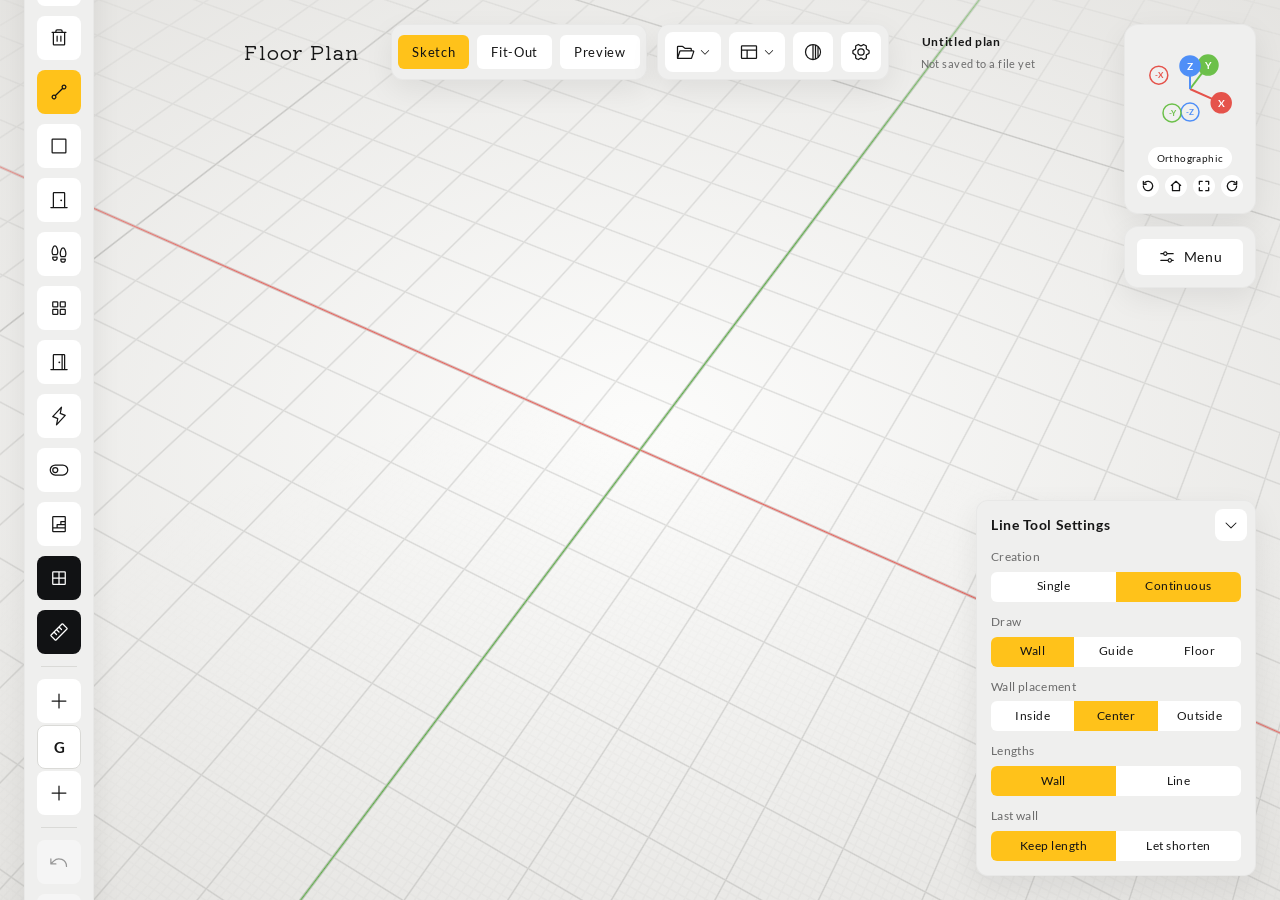
==== index.html @ 7e6a13ed "Deploy 7ffcd27 (main) to the main site" ====
<!doctype html>
<html lang="en">
  <head>
    <meta charset="UTF-8" />
    <meta name="viewport" content="width=device-width, initial-scale=1.0, maximum-scale=1.0, user-scalable=no, viewport-fit=cover" />
    <meta name="color-scheme" content="dark" />
    <title>Floorplanner</title>
    <script type="module" crossorigin src="./assets/index-Dk9hXmvO.js"></script>
    <link rel="stylesheet" crossorigin href="./assets/index-BcRBFHvG.css">
  </head>
  <body>
    <div id="root"></div>
  </body>
</html>
---- assets/index-BcRBFHvG.css ----
@font-face{font-family:Lato;font-style:normal;font-display:swap;font-weight:400;src:url(./lato-latin-ext-400-normal-CK4GAP86.woff2)format("woff2"),url([data-uri])format("woff");unicode-range:U+100-2BA,U+2BD-2C5,U+2C7-2CC,U+2CE-2D7,U+2DD-2FF,U+304,U+308,U+329,U+1D00-1DBF,U+1E00-1E9F,U+1EF2-1EFF,U+2020,U+20A0-20AB,U+20AD-20C0,U+2113,U+2C60-2C7F,U+A720-A7FF}@font-face{font-family:Lato;font-style:normal;font-display:swap;font-weight:400;src:url(./lato-latin-400-normal-BEhtfm5r.woff2)format("woff2"),url(./lato-latin-400-normal-B11PyLys.woff)format("woff");unicode-range:U+??,U+131,U+152-153,U+2BB-2BC,U+2C6,U+2DA,U+2DC,U+304,U+308,U+329,U+2000-206F,U+20AC,U+2122,U+2191,U+2193,U+2212,U+2215,U+FEFF,U+FFFD}@font-face{font-family:Lato;font-style:normal;font-display:swap;font-weight:700;src:url(./lato-latin-ext-700-normal-C6gwlRgY.woff2)format("woff2"),url([data-uri])format("woff");unicode-range:U+100-2BA,U+2BD-2C5,U+2C7-2CC,U+2CE-2D7,U+2DD-2FF,U+304,U+308,U+329,U+1D00-1DBF,U+1E00-1E9F,U+1EF2-1EFF,U+2020,U+20A0-20AB,U+20AD-20C0,U+2113,U+2C60-2C7F,U+A720-A7FF}@font-face{font-family:Lato;font-style:normal;font-display:swap;font-weight:700;src:url(./lato-latin-700-normal-BUGMgin4.woff2)format("woff2"),url(./lato-latin-700-normal-DAdL7O4w.woff)format("woff");unicode-range:U+??,U+131,U+152-153,U+2BB-2BC,U+2C6,U+2DA,U+2DC,U+304,U+308,U+329,U+2000-206F,U+20AC,U+2122,U+2191,U+2193,U+2212,U+2215,U+FEFF,U+FFFD}@font-face{font-family:Lato;font-style:normal;font-display:swap;font-weight:900;src:url(./lato-latin-ext-900-normal-BhetttCG.woff2)format("woff2"),url([data-uri])format("woff");unicode-range:U+100-2BA,U+2BD-2C5,U+2C7-2CC,U+2CE-2D7,U+2DD-2FF,U+304,U+308,U+329,U+1D00-1DBF,U+1E00-1E9F,U+1EF2-1EFF,U+2020,U+20A0-20AB,U+20AD-20C0,U+2113,U+2C60-2C7F,U+A720-A7FF}@font-face{font-family:Lato;font-style:normal;font-display:swap;font-weight:900;src:url(./lato-latin-900-normal-C3uaq3BA.woff2)format("woff2"),url(./lato-latin-900-normal-CZBfLiEO.woff)format("woff");unicode-range:U+??,U+131,U+152-153,U+2BB-2BC,U+2C6,U+2DA,U+2DC,U+304,U+308,U+329,U+2000-206F,U+20AC,U+2122,U+2191,U+2193,U+2212,U+2215,U+FEFF,U+FFFD}@font-face{font-family:Kiwi Maru;font-style:normal;font-display:swap;font-weight:400;src:url(./kiwi-maru-0-400-normal-RpCwQYAo.woff2)format("woff2"),url(./kiwi-maru-0-400-normal-HqWxo7Ba.woff)format("woff");unicode-range:U+25EE8,U+25F23,U+25F5C,U+25FD4,U+25FE0,U+25FFB,U+2600C,U+26017,U+26060,U+260ED,U+26222,U+2626A,U+26270,U+26286,U+2634C,U+26402,U+2667E,U+266B0,U+2671D,U+268DD,U+268EA,U+26951,U+2696F,U+26999,U+269DD,U+26A1E,U+26A58,U+26A8C,U+26AB7,U+26AFF,U+26C29,U+26C73,U+26C9E,U+26CDD,U+26E40,U+26E65,U+26F94,U+26FF6-26FF8,U+270F4,U+2710D,U+27139,U+273DA-273DB,U+273FE,U+27410,U+27449,U+27614-27615,U+27631,U+27684,U+27693,U+2770E,U+27723,U+27752,U+278B2,U+27985,U+279B4,U+27A84,U+27BB3,U+27BBE,U+27BC7,U+27C3C,U+27CB8,U+27D73,U+27DA0,U+27E10,U+27EAF,U+27FB7,U+2808A,U+280BB,U+28277,U+28282,U+282F3,U+283CD,U+2840C,U+28455,U+284DC,U+2856B,U+285C8-285C9,U+286D7,U+286FA,U+28946,U+28949,U+2896B,U+28987-28988,U+289BA-289BB,U+28A1E,U+28A29,U+28A43,U+28A71,U+28A99,U+28ACD,U+28ADD,U+28AE4,U+28BC1,U+28BEF,U+28CDD,U+28D10,U+28D71,U+28DFB,U+28E0F,U+28E17,U+28E1F,U+28E36,U+28E89,U+28EEB,U+28EF6,U+28F32,U+28FF8,U+292A0,U+292B1,U+29490,U+295CF,U+2967F,U+296F0,U+29719,U+29750,U+29810,U+298C6,U+29A72,U+29D4B,U+29DDB,U+29E15,U+29E3D,U+29E49,U+29E8A,U+29EC4,U+29EDB,U+29EE9,U+29FCE,U+29FD7,U+2A01A,U+2A02F,U+2A082,U+2A0F9,U+2A190,U+2A2B2,U+2A38C,U+2A437,U+2A5F1,U+2A602,U+2A61A,U+2A6B2,U+2A9E6,U+2B746,U+2B751,U+2B753,U+2B75A,U+2B75C,U+2B765,U+2B776-2B777,U+2B77C,U+2B782,U+2B789,U+2B78B,U+2B78E,U+2B794,U+2B7AC,U+2B7AF,U+2B7BD,U+2B7C9,U+2B7CF,U+2B7D2,U+2B7D8,U+2B7F0,U+2B80D,U+2B817,U+2B81A,U+2D544,U+2E278,U+2E569,U+2E6EA,U+2F804,U+2F80F,U+2F815,U+2F818,U+2F81A,U+2F822,U+2F828,U+2F82C,U+2F833,U+2F83F,U+2F846,U+2F852,U+2F862,U+2F86D,U+2F873,U+2F877,U+2F884,U+2F899-2F89A,U+2F8A6,U+2F8AC,U+2F8B2,U+2F8B6,U+2F8D3,U+2F8DB-2F8DC,U+2F8E1,U+2F8E5,U+2F8EA,U+2F8ED,U+2F8FC,U+2F903,U+2F90B,U+2F90F,U+2F91A,U+2F920-2F921,U+2F945,U+2F947,U+2F96C,U+2F995,U+2F9D0,U+2F9DE-2F9DF,U+2F9F4}@font-face{font-family:Kiwi Maru;font-style:normal;font-display:swap;font-weight:400;src:url([data-uri])format("woff2"),url([data-uri])format("woff");unicode-range:U+1F235-1F23B,U+1F240-1F248,U+1F250-1F251,U+2000B,U+20089-2008A,U+200A2,U+200A4,U+200B0,U+200F5,U+20158,U+201A2,U+20213,U+2032B,U+20371,U+20381,U+203F9,U+2044A,U+20509,U+2053F,U+205B1,U+205D6,U+20611,U+20628,U+206EC,U+2074F,U+207C8,U+20807,U+2083A,U+208B9,U+2090E,U+2097C,U+20984,U+2099D,U+20A64,U+20AD3,U+20B1D,U+20B9F,U+20BB7,U+20D45,U+20D58,U+20DE1,U+20E64,U+20E6D,U+20E95,U+20F5F,U+21201,U+2123D,U+21255,U+21274,U+2127B,U+212D7,U+212E4,U+212FD,U+2131B,U+21336,U+21344,U+213C4,U+2146D-2146E,U+215D7,U+21647,U+216B4,U+21706,U+21742,U+218BD,U+219C3,U+21A1A,U+21C56,U+21D2D,U+21D45,U+21D62,U+21D78,U+21D92,U+21D9C,U+21DA1,U+21DB7,U+21DE0,U+21E33-21E34,U+21F1E,U+21F76,U+21FFA,U+2217B,U+22218,U+2231E,U+223AD,U+22609,U+226F3,U+2285B,U+228AB,U+2298F,U+22AB8,U+22B46,U+22B4F-22B50,U+22BA6,U+22C1D,U+22C24,U+22DE1,U+22E42,U+22FEB,U+231B6,U+231C3-231C4,U+231F5,U+23372,U+233CC,U+233D0,U+233D2-233D3,U+233D5,U+233DA,U+233DF,U+233E4,U+233FE,U+2344A-2344B,U+23451,U+23465,U+234E4,U+2355A,U+23594,U+235C4,U+23638-2363A,U+23647,U+2370C,U+2371C,U+2373F,U+23763-23764,U+237E7,U+237F1,U+237FF,U+23824,U+2383D,U+23A98,U+23C7F,U+23CBE,U+23CFE,U+23D00,U+23D0E,U+23D40,U+23DD3,U+23DF9-23DFA,U+23F7E,U+2404B,U+24096,U+24103,U+241C6,U+241FE,U+242EE,U+243BC,U+243D0,U+24629,U+246A5,U+247F1,U+24896,U+248E9,U+24A4D,U+24B56,U+24B6F,U+24C16,U+24D14,U+24E04,U+24E0E,U+24E37,U+24E6A,U+24E8B,U+24FF2,U+2504A,U+25055,U+25122,U+251A9,U+251CD,U+251E5,U+2521E,U+2524C,U+2542E,U+2548E,U+254D9,U+2550E,U+255A7,U+2567F,U+25771,U+257A9,U+257B4,U+25874,U+259C4,U+259CC,U+259D4,U+25AD7,U+25AE3-25AE4,U+25AF1,U+25BB2,U+25C4B,U+25C64,U+25DA1,U+25E2E,U+25E56,U+25E62,U+25E65,U+25EC2,U+25ED8}@font-face{font-family:Kiwi Maru;font-style:normal;font-display:swap;font-weight:400;src:url([data-uri])format("woff2"),url([data-uri])format("woff");unicode-range:U+FFD7,U+FFDA-FFDC,U+FFE0-FFE2,U+FFE4,U+FFE6,U+FFE8-FFEE,U+1F100-1F10C,U+1F110-1F16C,U+1F170-1F1AC,U+1F200-1F202,U+1F210-1F234}@font-face{font-family:Kiwi Maru;font-style:normal;font-display:swap;font-weight:400;src:url(./kiwi-maru-3-400-normal-D537E80P.woff2)format("woff2"),url(./kiwi-maru-3-400-normal-IcBmbXvK.woff)format("woff");unicode-range:U+FA10,U+FA12-FA6D,U+FB00-FB04,U+FE10-FE19,U+FE30-FE42,U+FE44-FE52,U+FE54-FE66,U+FE68-FE6B,U+FF02,U+FF04,U+FF07,U+FF51,U+FF5B,U+FF5D,U+FF5F-FF60,U+FF66,U+FF69,U+FF87,U+FFA1-FFBE,U+FFC2-FFC7,U+FFCA-FFCF,U+FFD2-FFD6}@font-face{font-family:Kiwi Maru;font-style:normal;font-display:swap;font-weight:400;src:url(./kiwi-maru-4-400-normal-ERlxS0OO.woff2)format("woff2"),url(./kiwi-maru-4-400-normal-b23bXFxh.woff)format("woff");unicode-range:U+F92D-F959,U+F95B-F9F2,U+F9F4-FA0B,U+FA0E-FA0F}@font-face{font-family:Kiwi Maru;font-style:normal;font-display:swap;font-weight:400;src:url(./kiwi-maru-5-400-normal-DGnlKK3h.woff2)format("woff2"),url(./kiwi-maru-5-400-normal-BEqBpK45.woff)format("woff");unicode-range:U+9E8B-9E8C,U+9E8E-9E8F,U+9E91-9E92,U+9E95-9E96,U+9E98,U+9E9B,U+9E9D-9E9E,U+9EA4-9EA5,U+9EA8-9EAA,U+9EAC-9EB0,U+9EB3-9EB5,U+9EB8,U+9EBC-9EBF,U+9EC3,U+9EC6,U+9EC8,U+9ECB-9ECD,U+9ECF-9ED1,U+9ED4-9ED5,U+9ED8,U+9EDB-9EE0,U+9EE4-9EE5,U+9EE7-9EE8,U+9EEC-9EF2,U+9EF4-9EF9,U+9EFB-9EFF,U+9F02-9F03,U+9F07-9F09,U+9F0E-9F12,U+9F14-9F17,U+9F19-9F1B,U+9F1F-9F22,U+9F26,U+9F2A-9F2C,U+9F2F,U+9F31-9F32,U+9F34,U+9F37,U+9F39-9F3A,U+9F3C-9F3F,U+9F41,U+9F43-9F47,U+9F4A,U+9F4E-9F50,U+9F52-9F58,U+9F5A,U+9F5D-9F61,U+9F63,U+9F66-9F6A,U+9F6C-9F73,U+9F75-9F77,U+9F7A,U+9F7D,U+9F7F,U+9F8F-9F92,U+9F94-9F97,U+9F99,U+9F9C-9FA3,U+9FA5,U+9FB4,U+9FBC-9FC2,U+9FC4,U+9FC6,U+9FCC,U+F900-F92C}@font-face{font-family:Kiwi Maru;font-style:normal;font-display:swap;font-weight:400;src:url(./kiwi-maru-6-400-normal-BRJaHLWQ.woff2)format("woff2"),url(./kiwi-maru-6-400-normal-B2hk1Njq.woff)format("woff");unicode-range:U+9C3E,U+9C41,U+9C43-9C4A,U+9C4E-9C50,U+9C52-9C54,U+9C56,U+9C58,U+9C5A-9C61,U+9C63,U+9C65,U+9C67-9C6B,U+9C6D-9C6E,U+9C70,U+9C72,U+9C75-9C78,U+9C7A-9C7C,U+9CE6-9CE7,U+9CEB-9CEC,U+9CF0,U+9CF2,U+9CF6-9CF7,U+9CF9,U+9D02-9D03,U+9D06-9D09,U+9D0B,U+9D0E,U+9D11-9D12,U+9D15,U+9D17-9D18,U+9D1B-9D1F,U+9D23,U+9D26,U+9D2A-9D2C,U+9D2F-9D30,U+9D32-9D34,U+9D3A,U+9D3C-9D3F,U+9D41-9D48,U+9D4A,U+9D50-9D54,U+9D59,U+9D5D-9D65,U+9D69-9D6C,U+9D6F-9D70,U+9D72-9D73,U+9D76-9D77,U+9D7A-9D7C,U+9D7E,U+9D83-9D84,U+9D86-9D87,U+9D89-9D8A,U+9D8D-9D8E,U+9D92-9D93,U+9D95-9D9A,U+9DA1,U+9DA4,U+9DA9-9DAC,U+9DAE,U+9DB1-9DB2,U+9DB5,U+9DB8-9DBD,U+9DBF-9DC4,U+9DC6-9DC7,U+9DC9-9DCA,U+9DCF,U+9DD3-9DD7,U+9DD9-9DDA,U+9DDE-9DE0,U+9DE3,U+9DE5-9DE7,U+9DE9,U+9DEB,U+9DED-9DF0,U+9DF3-9DF4,U+9DF8,U+9DFD-9DFE,U+9E02,U+9E07,U+9E0A,U+9E0D-9E0E,U+9E10-9E12,U+9E15-9E16,U+9E19-9E1F,U+9E75,U+9E79-9E7D,U+9E80-9E85,U+9E87-9E88}@font-face{font-family:Kiwi Maru;font-style:normal;font-display:swap;font-weight:400;src:url(./kiwi-maru-7-400-normal-l9oJBXd4.woff2)format("woff2"),url(./kiwi-maru-7-400-normal-CUCJdtPC.woff)format("woff");unicode-range:U+9AE5-9AE7,U+9AE9,U+9AEB-9AEC,U+9AEE-9AEF,U+9AF1-9AF5,U+9AF7,U+9AF9-9AFB,U+9AFD,U+9AFF-9B06,U+9B08-9B09,U+9B0B-9B0E,U+9B10,U+9B12,U+9B16,U+9B18-9B1D,U+9B1F-9B20,U+9B22-9B23,U+9B25-9B2F,U+9B32-9B35,U+9B37,U+9B39-9B3B,U+9B3D,U+9B43-9B44,U+9B48,U+9B4B-9B4F,U+9B51,U+9B55-9B58,U+9B5B,U+9B5E,U+9B61,U+9B63,U+9B65-9B66,U+9B68,U+9B6A-9B6F,U+9B72-9B79,U+9B7F-9B80,U+9B83-9B87,U+9B89-9B8B,U+9B8D,U+9B8F-9B94,U+9B96-9B97,U+9B9A,U+9B9D-9BA0,U+9BA6-9BA7,U+9BA9-9BAA,U+9BAC,U+9BB0-9BB2,U+9BB4,U+9BB7-9BB9,U+9BBB-9BBC,U+9BBE-9BC1,U+9BC6-9BC8,U+9BCA,U+9BCE-9BD2,U+9BD4,U+9BD7-9BD8,U+9BDD,U+9BDF,U+9BE1-9BE5,U+9BE7,U+9BEA-9BEB,U+9BEE-9BF3,U+9BF5,U+9BF7-9BFA,U+9BFD,U+9BFF-9C00,U+9C02,U+9C04,U+9C06,U+9C08-9C0D,U+9C0F-9C16,U+9C18-9C1E,U+9C21-9C2A,U+9C2D-9C32,U+9C35-9C37,U+9C39-9C3A,U+9C3D}@font-face{font-family:Kiwi Maru;font-style:normal;font-display:swap;font-weight:400;src:url(./kiwi-maru-8-400-normal-fPIDDNy5.woff2)format("woff2"),url(./kiwi-maru-8-400-normal-Bx7SFiXr.woff)format("woff");unicode-range:U+98EB,U+98ED-98EE,U+98F0-98F1,U+98F3,U+98F6,U+9902,U+9907-9909,U+9911-9912,U+9914-9918,U+991A-9922,U+9924,U+9926-9927,U+992B-992C,U+992E,U+9931-9935,U+9939-993E,U+9940-9942,U+9945-9949,U+994B-994E,U+9950-9952,U+9954-9955,U+9958-9959,U+995B-995C,U+995E-9960,U+9963,U+9997-9998,U+999B,U+999D-999F,U+99A3,U+99A5-99A6,U+99A8,U+99AD-99AE,U+99B0-99B2,U+99B5,U+99B9-99BA,U+99BC-99BD,U+99BF,U+99C1,U+99C3,U+99C8-99C9,U+99D1,U+99D3-99D5,U+99D8-99DF,U+99E1-99E2,U+99E7,U+99EA-99EE,U+99F0-99F2,U+99F4-99F5,U+99F8-99F9,U+99FB-99FE,U+9A01-9A05,U+9A08,U+9A0A-9A0C,U+9A0F-9A11,U+9A16,U+9A1A,U+9A1E,U+9A20,U+9A22-9A24,U+9A27,U+9A2B,U+9A2D-9A2E,U+9A31,U+9A33,U+9A35-9A38,U+9A3E,U+9A40-9A45,U+9A47,U+9A4A-9A4E,U+9A51-9A52,U+9A54-9A58,U+9A5B,U+9A5D,U+9A5F,U+9A62,U+9A64-9A65,U+9A69-9A6C,U+9AAA,U+9AAC-9AB0,U+9AB2,U+9AB4-9AB7,U+9AB9,U+9ABB-9AC1,U+9AC3,U+9AC6,U+9AC8,U+9ACE-9AD3,U+9AD5-9AD7,U+9ADB-9ADC,U+9ADE-9AE0,U+9AE2-9AE4}@font-face{font-family:Kiwi Maru;font-style:normal;font-display:swap;font-weight:400;src:url(./kiwi-maru-9-400-normal-ByIYw7EL.woff2)format("woff2"),url(./kiwi-maru-9-400-normal-BnaOWy3v.woff)format("woff");unicode-range:U+971D,U+9721-9724,U+9728,U+972A,U+9730-9731,U+9733,U+9736,U+9738-9739,U+973B,U+973D-973E,U+9741-9744,U+9746-974A,U+974D-974F,U+9751,U+9755,U+9757-9758,U+975A-975C,U+9760-9761,U+9763-9764,U+9766-9768,U+976A-976B,U+976E,U+9771,U+9773,U+9776-977D,U+977F-9781,U+9785-9786,U+9789,U+978B,U+978F-9790,U+9795-9797,U+9799-979A,U+979C,U+979E-97A0,U+97A2-97A3,U+97A6,U+97A8,U+97AB-97AC,U+97AE,U+97B1-97B6,U+97B8-97BA,U+97BC,U+97BE-97BF,U+97C1,U+97C3-97CE,U+97D0-97D1,U+97D4,U+97D7-97D9,U+97DB-97DE,U+97E0-97E1,U+97E4,U+97E6,U+97ED-97EF,U+97F1-97F2,U+97F4-97F8,U+97FA,U+9804,U+9807,U+980A,U+980C-980F,U+9814,U+9816-9817,U+9819-981A,U+981C,U+981E,U+9820-9821,U+9823-9826,U+982B,U+982E-9830,U+9832-9835,U+9837,U+9839,U+983D-983E,U+9844,U+9846-9847,U+984A-984B,U+984F,U+9851-9853,U+9856-9857,U+9859-985B,U+9862-9863,U+9865-9866,U+986A-986C,U+986F-9871,U+9873-9875,U+98AA-98AB,U+98AD-98AE,U+98B0-98B1,U+98B4,U+98B6-98B8,U+98BA-98BC,U+98BF,U+98C2-98C8,U+98CB-98CC,U+98CE,U+98DC,U+98DE,U+98E0-98E1,U+98E3,U+98E5-98E7,U+98E9-98EA}@font-face{font-family:Kiwi Maru;font-style:normal;font-display:swap;font-weight:400;src:url(./kiwi-maru-10-400-normal-DGu7R0CJ.woff2)format("woff2"),url(./kiwi-maru-10-400-normal-BBAUx5nS.woff)format("woff");unicode-range:U+944A,U+944C,U+9452-9453,U+9455,U+9459-945C,U+945E-9463,U+9468,U+946A-946B,U+946D-9472,U+9475,U+9477,U+947C-947F,U+9481,U+9483-9485,U+9578-9579,U+957E-957F,U+9582,U+9584,U+9586-9588,U+958A,U+958C-958F,U+9592,U+9594,U+9596,U+9598-9599,U+959D-95A1,U+95A4,U+95A6-95A9,U+95AB-95AD,U+95B1,U+95B4,U+95B6,U+95B9-95BF,U+95C3,U+95C6,U+95C8-95CD,U+95D0-95D6,U+95D9-95DA,U+95DC-95E2,U+95E4-95E6,U+95E8,U+961D-961E,U+9621-9622,U+9624-9626,U+9628,U+962C,U+962E-962F,U+9631,U+9633-9634,U+9637-963A,U+963C-963D,U+9641-9642,U+964B-964C,U+964F,U+9652,U+9654,U+9656-9658,U+965C-965F,U+9661,U+9666,U+966A,U+966C,U+966E,U+9672,U+9674,U+9677,U+967B-967C,U+967E-967F,U+9681-9684,U+9689,U+968B,U+968D,U+9691,U+9695-9698,U+969A,U+969D,U+969F,U+96A4-96AA,U+96AE-96B4,U+96B6,U+96B8-96BB,U+96BD,U+96C1,U+96C9-96CB,U+96CD-96CE,U+96D2,U+96D5-96D6,U+96D8-96DA,U+96DC-96DF,U+96E9,U+96EF,U+96F1,U+96F9-96FA,U+9702-9706,U+9708-9709,U+970D-970F,U+9711,U+9713-9714,U+9716,U+9719-971B}@font-face{font-family:Kiwi Maru;font-style:normal;font-display:swap;font-weight:400;src:url(./kiwi-maru-11-400-normal-BbIbQDjy.woff2)format("woff2"),url(./kiwi-maru-11-400-normal-CYQk_4Ba.woff)format("woff");unicode-range:U+92BC-92BD,U+92BF-92C3,U+92C5-92C8,U+92CB-92D0,U+92D2-92D3,U+92D5,U+92D7-92D9,U+92DC-92DD,U+92DF-92E1,U+92E3-92E5,U+92E7-92EA,U+92EC,U+92EE,U+92F0,U+92F2,U+92F7-92FB,U+92FF-9300,U+9302,U+9304,U+9308,U+930D,U+930F-9311,U+9314-9315,U+9318-931A,U+931C-931F,U+9321-9325,U+9327-932B,U+932E,U+9333-9337,U+933A-933B,U+9344,U+9347-934A,U+934D,U+9350-9352,U+9354-9358,U+935A,U+935C,U+935E,U+9360,U+9364-9365,U+9367,U+9369-936D,U+936F-9371,U+9373-9374,U+9376,U+937A,U+937D-9382,U+9388,U+938A-938B,U+938D,U+938F,U+9392,U+9394-9395,U+9397-9398,U+939A-939B,U+939E,U+93A1,U+93A3-93A4,U+93A6,U+93A8-93A9,U+93AB-93AD,U+93B0,U+93B4-93B6,U+93B9-93BB,U+93C1,U+93C3-93CD,U+93D0-93D1,U+93D3,U+93D6-93D9,U+93DC-93DF,U+93E2,U+93E4-93E8,U+93F1,U+93F5,U+93F7-93FB,U+93FD,U+9401-9404,U+9407-9409,U+940D-9410,U+9413-9417,U+9419-941A,U+941F,U+9421,U+942B,U+942E-942F,U+9431-9434,U+9436,U+9438,U+943A-943B,U+943D,U+943F,U+9441,U+9443-9445,U+9448}@font-face{font-family:Kiwi Maru;font-style:normal;font-display:swap;font-weight:400;src:url(./kiwi-maru-12-400-normal-DrXvrG2L.woff2)format("woff2"),url(./kiwi-maru-12-400-normal-a729-9KH.woff)format("woff");unicode-range:U+9143,U+9146-914C,U+914F,U+9153,U+9156-915B,U+9161,U+9163-9165,U+9167,U+9169,U+916D,U+9172-9174,U+9179-917B,U+9181-9183,U+9185-9187,U+9189-918B,U+918E,U+9191,U+9193-9195,U+9197-9198,U+919E,U+91A1-91A2,U+91A6,U+91A8,U+91AA-91B6,U+91BA-91BD,U+91BF-91C6,U+91C9,U+91CB,U+91D0,U+91D3-91D4,U+91D6-91D7,U+91D9-91DB,U+91DE-91DF,U+91E1,U+91E4-91E6,U+91E9-91EA,U+91EC-91F1,U+91F5-91F7,U+91F9,U+91FB-91FD,U+91FF-9201,U+9204-9207,U+9209-920A,U+920C,U+920E,U+9210-9218,U+921C-921E,U+9223-9226,U+9228-9229,U+922C,U+922E-9230,U+9233,U+9235-923A,U+923C,U+923E-9240,U+9242-9243,U+9245-924B,U+924D-9251,U+9256-925A,U+925C-925E,U+9260-9261,U+9264-9269,U+926E-9270,U+9275-9279,U+927B-927F,U+9288-928A,U+928D-928E,U+9291-9293,U+9295-9297,U+9299,U+929B-929C,U+929F-92A0,U+92A4-92A5,U+92A7-92A8,U+92AB,U+92AF,U+92B2-92B3,U+92B6-92BB}@font-face{font-family:Kiwi Maru;font-style:normal;font-display:swap;font-weight:400;src:url(./kiwi-maru-13-400-normal-DYltvmW8.woff2)format("woff2"),url(./kiwi-maru-13-400-normal-f--8n4nk.woff)format("woff");unicode-range:U+8F52-8F55,U+8F57-8F58,U+8F5C-8F5E,U+8F61-8F66,U+8F9C-8F9D,U+8F9F-8FA2,U+8FA4-8FA8,U+8FAD-8FAF,U+8FB4-8FB8,U+8FBE,U+8FC0-8FC2,U+8FC6,U+8FC8,U+8FCA-8FCB,U+8FCD,U+8FD0,U+8FD2-8FD3,U+8FD5,U+8FDA,U+8FE0,U+8FE2-8FE5,U+8FE8-8FEA,U+8FED-8FEF,U+8FF1,U+8FF4-8FF6,U+8FF8-8FFB,U+8FFE,U+9002,U+9004-9005,U+9008,U+900B-900E,U+9011,U+9013,U+9015-9016,U+9018,U+901B,U+901E,U+9021,U+9027-902A,U+902C-902D,U+902F,U+9033-9037,U+9039,U+903C,U+903E-903F,U+9041,U+9043-9044,U+9049,U+904C,U+904F-9052,U+9056,U+9058,U+905B-905E,U+9062,U+9066-9068,U+906C,U+906F-9070,U+9072,U+9074,U+9076,U+9079,U+9080-9083,U+9085,U+9087-9088,U+908B-908C,U+908E-9090,U+9095,U+9097-9099,U+909B,U+90A0-90A2,U+90A5,U+90A8,U+90AF-90B6,U+90BD-90BE,U+90C3-90C5,U+90C7-90C9,U+90CC,U+90D2,U+90D5,U+90D7-90D9,U+90DB-90DF,U+90E2,U+90E4-90E5,U+90EB,U+90EF-90F0,U+90F2,U+90F4,U+90F6,U+90FE-9100,U+9102,U+9104-9106,U+9108,U+910D,U+9110,U+9112,U+9114-911A,U+911C,U+911E,U+9120,U+9122-9123,U+9125,U+9127,U+9129,U+912D-9132,U+9134,U+9136-9137,U+9139-913A,U+913C-913D}@font-face{font-family:Kiwi Maru;font-style:normal;font-display:swap;font-weight:400;src:url(./kiwi-maru-14-400-normal-BNGMZzNh.woff2)format("woff2"),url(./kiwi-maru-14-400-normal-oNlgTzKf.woff)format("woff");unicode-range:U+8DC0,U+8DC2,U+8DC5-8DC8,U+8DCA-8DCC,U+8DCE-8DCF,U+8DD1,U+8DD4-8DD7,U+8DD9-8DDB,U+8DDF,U+8DE3-8DE5,U+8DE7,U+8DEA-8DEC,U+8DF0-8DF2,U+8DF4,U+8DFC-8DFD,U+8DFF,U+8E01,U+8E04-8E06,U+8E08-8E09,U+8E0B-8E0C,U+8E10-8E11,U+8E14,U+8E16,U+8E1D-8E23,U+8E26-8E27,U+8E30-8E31,U+8E33-8E39,U+8E3D,U+8E40-8E42,U+8E44,U+8E47-8E50,U+8E54-8E55,U+8E59,U+8E5B-8E64,U+8E69,U+8E6C-8E6D,U+8E6F-8E72,U+8E75-8E77,U+8E79-8E7C,U+8E81-8E85,U+8E89,U+8E8B,U+8E90-8E95,U+8E98-8E9B,U+8E9D-8E9E,U+8EA1-8EA2,U+8EA7,U+8EA9-8EAA,U+8EAC-8EB1,U+8EB3,U+8EB5-8EB6,U+8EBA-8EBB,U+8EBE,U+8EC0-8EC1,U+8EC3-8EC8,U+8ECB,U+8ECF,U+8ED1,U+8ED4,U+8EDB-8EDC,U+8EE3,U+8EE8,U+8EEB,U+8EED-8EEE,U+8EF0-8EF1,U+8EF7,U+8EF9-8EFC,U+8EFE,U+8F00,U+8F02,U+8F05,U+8F07-8F08,U+8F0A,U+8F0F-8F10,U+8F12-8F13,U+8F15-8F19,U+8F1B-8F1C,U+8F1E-8F21,U+8F23,U+8F25-8F28,U+8F2B-8F2F,U+8F33-8F37,U+8F39-8F3B,U+8F3E,U+8F40-8F43,U+8F45-8F47,U+8F49-8F4A,U+8F4C-8F4F,U+8F51}@font-face{font-family:Kiwi Maru;font-style:normal;font-display:swap;font-weight:400;src:url(./kiwi-maru-15-400-normal-ZWG2u6lw.woff2)format("woff2"),url(./kiwi-maru-15-400-normal-QPJ5VaK5.woff)format("woff");unicode-range:U+8B2D,U+8B30,U+8B37,U+8B3C,U+8B3E,U+8B41-8B46,U+8B48-8B49,U+8B4C-8B4F,U+8B51-8B54,U+8B56,U+8B59,U+8B5B,U+8B5E-8B5F,U+8B63,U+8B69,U+8B6B-8B6D,U+8B6F,U+8B71,U+8B74,U+8B76,U+8B78-8B79,U+8B7C-8B81,U+8B84-8B85,U+8B8A-8B8F,U+8B92-8B96,U+8B99-8B9A,U+8B9C-8BA0,U+8C38-8C3A,U+8C3D-8C3F,U+8C41,U+8C45,U+8C47-8C49,U+8C4B-8C4C,U+8C4E-8C51,U+8C53-8C55,U+8C57-8C59,U+8C5B,U+8C5D,U+8C62-8C64,U+8C66,U+8C68-8C69,U+8C6B-8C6D,U+8C73,U+8C75-8C76,U+8C78,U+8C7A-8C7C,U+8C7E,U+8C82,U+8C85-8C87,U+8C89-8C8B,U+8C8D-8C8E,U+8C90,U+8C92-8C94,U+8C98-8C99,U+8C9B-8C9C,U+8C9F,U+8CA4,U+8CAD-8CAE,U+8CB2-8CB3,U+8CB6,U+8CB9-8CBA,U+8CBD,U+8CC1-8CC2,U+8CC4-8CC6,U+8CC8-8CC9,U+8CCB,U+8CCD-8CCF,U+8CD2,U+8CD5-8CD6,U+8CD9-8CDA,U+8CDD,U+8CE1,U+8CE3-8CE4,U+8CE6,U+8CE8,U+8CEC,U+8CEF-8CF2,U+8CF4-8CF5,U+8CF7-8CF8,U+8CFA-8CFB,U+8CFD-8CFF,U+8D01,U+8D03-8D04,U+8D07,U+8D09-8D0B,U+8D0D-8D10,U+8D12-8D14,U+8D16-8D17,U+8D1B-8D1D,U+8D65,U+8D67,U+8D69,U+8D6B-8D6E,U+8D71,U+8D73,U+8D76,U+8D7F,U+8D81-8D82,U+8D84,U+8D88,U+8D8D,U+8D90-8D91,U+8D95,U+8D99,U+8D9E-8DA0,U+8DA6,U+8DA8,U+8DAB-8DAC,U+8DAF,U+8DB2,U+8DB5,U+8DB7,U+8DB9-8DBC,U+8DBE}@font-face{font-family:Kiwi Maru;font-style:normal;font-display:swap;font-weight:400;src:url(./kiwi-maru-16-400-normal-DBGT0EDA.woff2)format("woff2"),url(./kiwi-maru-16-400-normal-BbZcyYSj.woff)format("woff");unicode-range:U+8973-8975,U+8977,U+897A-897E,U+8980,U+8983,U+8988-898A,U+898D,U+8990,U+8993-8995,U+8998,U+899B-899C,U+899F-89A1,U+89A5-89A6,U+89A9,U+89AC,U+89AF-89B0,U+89B2,U+89B4-89B7,U+89BA,U+89BC-89BD,U+89BF-89C1,U+89D4-89D8,U+89DA,U+89DC-89DD,U+89E5,U+89E7,U+89E9,U+89EB,U+89ED,U+89F1,U+89F3-89F4,U+89F6,U+89F8-89F9,U+89FD,U+89FF,U+8A01,U+8A04-8A05,U+8A07,U+8A0C,U+8A0F-8A12,U+8A14-8A16,U+8A1B,U+8A1D-8A1E,U+8A20-8A22,U+8A24-8A26,U+8A2B-8A2C,U+8A2F,U+8A35-8A37,U+8A3B,U+8A3D-8A3E,U+8A40-8A41,U+8A43,U+8A45-8A49,U+8A4D-8A4E,U+8A51-8A54,U+8A56-8A58,U+8A5B-8A5D,U+8A61-8A62,U+8A65,U+8A67,U+8A6C-8A6D,U+8A75-8A77,U+8A79-8A7C,U+8A7E-8A80,U+8A82-8A86,U+8A8B,U+8A8F-8A92,U+8A96-8A97,U+8A99-8A9A,U+8A9F,U+8AA1,U+8AA3,U+8AA5-8AAA,U+8AAE-8AAF,U+8AB3,U+8AB6-8AB7,U+8ABB-8ABC,U+8ABE,U+8AC2-8AC4,U+8AC6,U+8AC8-8ACA,U+8ACC-8ACD,U+8AD0-8AD1,U+8AD3-8AD5,U+8AD7,U+8ADA-8AE2,U+8AE4,U+8AE7,U+8AEB-8AEC,U+8AEE,U+8AF0-8AF1,U+8AF3-8AF7,U+8AFA,U+8AFC,U+8AFF,U+8B01-8B02,U+8B04-8B07,U+8B0A-8B0D,U+8B0F-8B11,U+8B14,U+8B16,U+8B1A,U+8B1C,U+8B1E-8B20,U+8B26,U+8B28,U+8B2B-8B2C}@font-face{font-family:Kiwi Maru;font-style:normal;font-display:swap;font-weight:400;src:url(./kiwi-maru-17-400-normal-Coi942zy.woff2)format("woff2"),url(./kiwi-maru-17-400-normal-Bgg7H6e_.woff)format("woff");unicode-range:U+87E2-87E6,U+87EA-87ED,U+87EF,U+87F1,U+87F3,U+87F5-87F8,U+87FA-87FB,U+87FE-87FF,U+8801,U+8803,U+8805-8807,U+8809-880B,U+880D-8816,U+8818-881C,U+881E-881F,U+8821-8822,U+8827-8828,U+882D-882E,U+8830-8832,U+8835-8836,U+8839-883C,U+8841-8845,U+8848-884B,U+884D-884E,U+8851-8852,U+8855-8856,U+8858-885A,U+885C,U+885E-8860,U+8862,U+8864,U+8869,U+886B,U+886E-886F,U+8871-8872,U+8875,U+8877,U+8879,U+887B,U+887D-887E,U+8880-8882,U+8888,U+888D,U+8892,U+8897-889C,U+889E-88A0,U+88A2,U+88A4,U+88A8,U+88AA,U+88AE,U+88B0-88B1,U+88B5,U+88B7,U+88BA,U+88BC-88C0,U+88C3-88C4,U+88C6,U+88CA-88CE,U+88D1-88D4,U+88D8-88D9,U+88DB,U+88DD-88E1,U+88E7-88E8,U+88EF-88F2,U+88F4-88F5,U+88F7,U+88F9,U+88FC,U+8901-8902,U+8904,U+8906,U+890A,U+890C-890F,U+8913,U+8915-8916,U+8918-891A,U+891C-891E,U+8920,U+8925-8928,U+892A-892B,U+8930-8932,U+8935-893B,U+893E,U+8940-8946,U+8949,U+894C-894D,U+894F,U+8952,U+8956-8957,U+895A-895C,U+895E,U+8960-8964,U+8966,U+896A-896B,U+896D-8970}@font-face{font-family:Kiwi Maru;font-style:normal;font-display:swap;font-weight:400;src:url(./kiwi-maru-18-400-normal-DBhJGfTU.woff2)format("woff2"),url(./kiwi-maru-18-400-normal-BmQZjNiE.woff)format("woff");unicode-range:U+8655-8659,U+865B,U+865D-8664,U+8667,U+8669,U+866C,U+866F,U+8671,U+8675-8677,U+867A-867B,U+867D,U+8687-8689,U+868B-868D,U+8691,U+8693,U+8695-8696,U+8698,U+869A,U+869C-869D,U+86A1,U+86A3-86A4,U+86A6-86AB,U+86AD,U+86AF-86B1,U+86B3-86B9,U+86BF-86C1,U+86C3-86C6,U+86C9,U+86CB,U+86CE,U+86D1-86D2,U+86D4-86D5,U+86D7,U+86DA,U+86DC,U+86DE-86E0,U+86E3-86E7,U+86E9,U+86EC-86ED,U+86EF,U+86F8-86FE,U+8700,U+8703-870B,U+870D-8714,U+8719-871A,U+871E-871F,U+8721-8723,U+8725,U+8728-8729,U+872E-872F,U+8731-8732,U+8734,U+8737,U+8739-8740,U+8743,U+8745,U+8749,U+874B-874E,U+8751,U+8753,U+8755,U+8757-8759,U+875D,U+875F-8761,U+8763-8766,U+8768,U+876A,U+876E-876F,U+8771-8772,U+8774,U+8778,U+877B-877C,U+877F,U+8782-8789,U+878B-878C,U+878E,U+8790,U+8793,U+8795,U+8797-8799,U+879E-87A0,U+87A2-87A3,U+87A7,U+87AB-87AF,U+87B1,U+87B3,U+87B5,U+87BB,U+87BD-87C1,U+87C4,U+87C6-87CB,U+87CE,U+87D0,U+87D2,U+87D5-87D6,U+87D9-87DA,U+87DC,U+87DF-87E0}@font-face{font-family:Kiwi Maru;font-style:normal;font-display:swap;font-weight:400;src:url(./kiwi-maru-19-400-normal-l7zdpG4_.woff2)format("woff2"),url(./kiwi-maru-19-400-normal-DBAx3J3S.woff)format("woff");unicode-range:U+84B4,U+84B9-84BB,U+84BD-84C2,U+84C6-84CA,U+84CC-84D1,U+84D3,U+84D6,U+84D9-84DA,U+84DC,U+84E7,U+84EA,U+84EC,U+84EF-84F2,U+84F4,U+84F7,U+84FA-84FD,U+84FF-8500,U+8502-8503,U+8506-8507,U+850C,U+850E,U+8510,U+8514-8515,U+8517-8518,U+851A-851C,U+851E-851F,U+8521-8525,U+8527,U+852A-852C,U+852F,U+8532-8534,U+8536,U+853E-8541,U+8543,U+8546,U+8548,U+854A-854B,U+854F-8553,U+8555-855A,U+855C-8564,U+8569-856B,U+856D,U+856F,U+8577,U+8579-857B,U+857D-8581,U+8585-8586,U+8588-858C,U+858F-8591,U+8593,U+8597-8598,U+859B-859D,U+859F-85A0,U+85A2,U+85A4-85A5,U+85A7-85A8,U+85AD-85B0,U+85B4,U+85B6-85BA,U+85BC-85BF,U+85C1-85C2,U+85C7,U+85C9-85CB,U+85CE-85D0,U+85D5,U+85D8-85DA,U+85DC,U+85DF-85E1,U+85E5-85E6,U+85E8,U+85ED,U+85F3-85F4,U+85F6-85F7,U+85F9-85FA,U+85FC,U+85FE-8600,U+8602,U+8604-8606,U+860A-860B,U+860D-860E,U+8610-8613,U+8616-861B,U+861E,U+8621-8622,U+8624,U+8627,U+8629,U+862F-8630,U+8636,U+8638-863A,U+863C-863D,U+863F-8642,U+8646,U+864D,U+8652-8654}@font-face{font-family:Kiwi Maru;font-style:normal;font-display:swap;font-weight:400;src:url(./kiwi-maru-20-400-normal-x4aEdrSv.woff2)format("woff2"),url(./kiwi-maru-20-400-normal-DvPHfg1B.woff)format("woff");unicode-range:U+82E8,U+82EA,U+82ED,U+82EF,U+82F3-82F4,U+82F6-82F7,U+82F9,U+82FB,U+82FD-82FE,U+8300-8301,U+8303,U+8306-8308,U+830A-830C,U+8316-8318,U+831B,U+831D-831F,U+8321-8323,U+832B-8335,U+8337,U+833A,U+833C-833D,U+8340,U+8342-8347,U+834A,U+834D-8351,U+8353-8357,U+835A,U+8362-8363,U+8370,U+8373,U+8375,U+8378,U+837C-837D,U+837F-8380,U+8382,U+8384-8387,U+838A,U+838D-838E,U+8392-8396,U+8398-83A0,U+83A2,U+83A6-83AD,U+83B1,U+83B5,U+83BD-83C1,U+83C7,U+83C9,U+83CE-83D1,U+83D4,U+83D6,U+83D8,U+83DD,U+83DF-83E1,U+83E5,U+83E8,U+83EA-83EB,U+83F0,U+83F2,U+83F4,U+83F6-83F9,U+83FB-83FD,U+8401,U+8403-8404,U+8406-8407,U+840A-840B,U+840D,U+840F,U+8411,U+8413,U+8415,U+8417,U+8419,U+8420,U+8422,U+842A,U+842F,U+8431,U+8435,U+8438-8439,U+843C,U+8445-8448,U+844A,U+844D-844F,U+8451-8452,U+8456,U+8458-845A,U+845C,U+845F-8462,U+8464-8467,U+8469-846B,U+846D-8470,U+8473-8474,U+8476-847A,U+847C-847D,U+8481-8482,U+8484-8485,U+848B,U+8490,U+8492-8493,U+8495,U+8497,U+849C,U+849E-849F,U+84A1,U+84A6,U+84A8-84AA,U+84AD,U+84AF,U+84B1}@font-face{font-family:Kiwi Maru;font-style:normal;font-display:swap;font-weight:400;src:url(./kiwi-maru-21-400-normal-HVntWhRU.woff2)format("woff2"),url(./kiwi-maru-21-400-normal-CxFKyUBt.woff)format("woff");unicode-range:U+814A,U+814C,U+8151-8153,U+8157,U+815F-8161,U+8165-8169,U+816D-816F,U+8171,U+8173-8174,U+8177,U+8180-8186,U+8188,U+818A-818B,U+818E,U+8190,U+8193,U+8195-8196,U+8198,U+819B,U+819E,U+81A0,U+81A2,U+81A4,U+81A9,U+81AE,U+81B0,U+81B2,U+81B4-81B5,U+81B8,U+81BA-81BB,U+81BD-81BE,U+81C0-81C3,U+81C5-81C6,U+81C8-81CB,U+81CD-81CF,U+81D1,U+81D5-81DB,U+81DD-81E1,U+81E4-81E5,U+81E7,U+81EB-81EC,U+81EF-81F2,U+81F5-81F6,U+81F8-81FB,U+81FD-8205,U+8209-820B,U+820D,U+820F,U+8212-8214,U+8216,U+8219-821D,U+8221-8222,U+8228-8229,U+822B,U+822E,U+8232-8235,U+8237-8238,U+823A,U+823C,U+8240,U+8243-8246,U+8249,U+824B,U+824E-824F,U+8251,U+8256-825A,U+825C-825D,U+825F-8260,U+8262-8264,U+8267-8268,U+826A-826B,U+826D-826E,U+8271,U+8274,U+8277,U+8279,U+827B,U+827D-8281,U+8283-8284,U+8287,U+8289-828A,U+828D-828E,U+8291-8294,U+8296,U+8298-829B,U+829F-82A1,U+82A3-82A4,U+82A7-82AC,U+82AE,U+82B0,U+82B2,U+82B4,U+82B7,U+82BA-82BC,U+82BE-82BF,U+82C5-82C6,U+82D0,U+82D2-82D3,U+82D5,U+82D9-82DA,U+82DC,U+82DE-82E4,U+82E7}@font-face{font-family:Kiwi Maru;font-style:normal;font-display:swap;font-weight:400;src:url(./kiwi-maru-22-400-normal-CVILDGN8.woff2)format("woff2"),url(./kiwi-maru-22-400-normal-D0p1Xc7s.woff)format("woff");unicode-range:U+7F77-7F79,U+7F7D-7F80,U+7F82-7F83,U+7F86-7F88,U+7F8B-7F8D,U+7F8F-7F91,U+7F94,U+7F96-7F97,U+7F9A,U+7F9C-7F9D,U+7FA1-7FA3,U+7FA6,U+7FAA,U+7FAD-7FAF,U+7FB2,U+7FB4,U+7FB6,U+7FB8-7FB9,U+7FBC,U+7FBF-7FC0,U+7FC3,U+7FC5-7FC6,U+7FC8,U+7FCA,U+7FCE-7FCF,U+7FD5,U+7FDB,U+7FDF,U+7FE1,U+7FE3,U+7FE5-7FE6,U+7FE8-7FE9,U+7FEB-7FEC,U+7FEE-7FF0,U+7FF2-7FF3,U+7FF9-7FFA,U+7FFD-7FFF,U+8002,U+8004,U+8006-8008,U+800A-800F,U+8011-8014,U+8016,U+8018-8019,U+801C-8021,U+8024,U+8026,U+8028,U+802C,U+802E,U+8030,U+8034-8035,U+8037,U+8039-8040,U+8043-8044,U+8046,U+804A,U+8052,U+8058,U+805A,U+805F-8060,U+8062,U+8064,U+8066,U+8068,U+806D,U+806F-8073,U+8075-8076,U+8079,U+807B,U+807D-8081,U+8084-8088,U+808B,U+808E,U+8093,U+8099-809A,U+809C,U+809E,U+80A4,U+80A6-80A7,U+80AB-80AD,U+80B1,U+80B8-80B9,U+80C4-80C5,U+80C8,U+80CA,U+80CD,U+80CF,U+80D2,U+80D4-80DB,U+80DD,U+80E0,U+80E4-80E6,U+80ED-80F3,U+80F5-80F7,U+80F9-80FC,U+80FE,U+8101,U+8103,U+8109,U+810B,U+810D,U+8116-8118,U+811B-811C,U+811E,U+8120,U+8123-8124,U+8127,U+8129,U+812B-812C,U+812F-8130,U+8135,U+8139-813A,U+813C-813E,U+8141,U+8145-8147}@font-face{font-family:Kiwi Maru;font-style:normal;font-display:swap;font-weight:400;src:url(./kiwi-maru-23-400-normal-DbCCiwZk.woff2)format("woff2"),url(./kiwi-maru-23-400-normal-BD4Jq7t2.woff)format("woff");unicode-range:U+7D57,U+7D59-7D5D,U+7D63,U+7D65,U+7D67,U+7D6A,U+7D6E,U+7D70,U+7D72-7D73,U+7D78,U+7D7A-7D7B,U+7D7D,U+7D7F,U+7D81-7D83,U+7D85-7D86,U+7D88-7D89,U+7D8B-7D8D,U+7D8F,U+7D91,U+7D93,U+7D96-7D97,U+7D9B-7DA0,U+7DA2-7DA3,U+7DA6-7DA7,U+7DAA-7DAC,U+7DAE-7DB0,U+7DB3,U+7DB5-7DB9,U+7DBD,U+7DC0,U+7DC2-7DC7,U+7DCC-7DCE,U+7DD0,U+7DD5-7DD9,U+7DDC-7DDE,U+7DE1-7DE6,U+7DEA-7DED,U+7DF1-7DF2,U+7DF5-7DF6,U+7DF9-7DFA,U+7E00,U+7E05,U+7E08-7E0B,U+7E10-7E12,U+7E15,U+7E17,U+7E1C-7E1D,U+7E1F-7E23,U+7E27-7E28,U+7E2C-7E2D,U+7E2F,U+7E31-7E33,U+7E35-7E37,U+7E39-7E3B,U+7E3D,U+7E3F,U+7E43-7E48,U+7E4E,U+7E50,U+7E52,U+7E56,U+7E58-7E5A,U+7E5D-7E5F,U+7E61-7E62,U+7E65-7E67,U+7E69-7E6B,U+7E6D-7E6F,U+7E73,U+7E75,U+7E78-7E79,U+7E7B-7E7F,U+7E81-7E83,U+7E86-7E8A,U+7E8C-7E8E,U+7E90-7E96,U+7E98,U+7E9A-7E9F,U+7F38,U+7F3A-7F3F,U+7F43-7F45,U+7F47,U+7F4C-7F50,U+7F52-7F55,U+7F58,U+7F5B-7F5D,U+7F5F,U+7F61,U+7F63-7F69,U+7F6B,U+7F6D,U+7F71}@font-face{font-family:Kiwi Maru;font-style:normal;font-display:swap;font-weight:400;src:url(./kiwi-maru-24-400-normal-BVTdpy8m.woff2)format("woff2"),url(./kiwi-maru-24-400-normal-DmMdQbce.woff)format("woff");unicode-range:U+7BC8,U+7BCA-7BCC,U+7BCF,U+7BD4,U+7BD6-7BD7,U+7BD9-7BDB,U+7BDD,U+7BE5-7BE6,U+7BE8-7BEA,U+7BF0,U+7BF2-7BFA,U+7BFC,U+7BFE,U+7C00-7C04,U+7C06-7C07,U+7C09,U+7C0B-7C0F,U+7C11-7C14,U+7C17,U+7C19,U+7C1B,U+7C1E-7C20,U+7C23,U+7C25-7C28,U+7C2A-7C2C,U+7C2F,U+7C31,U+7C33-7C34,U+7C36-7C3A,U+7C3D-7C3E,U+7C40,U+7C42-7C43,U+7C45-7C46,U+7C4A,U+7C4C,U+7C4F-7C5F,U+7C61,U+7C63-7C65,U+7C67,U+7C69,U+7C6C-7C70,U+7C72,U+7C75,U+7C79,U+7C7B-7C7E,U+7C81-7C83,U+7C86-7C87,U+7C8D,U+7C8F-7C90,U+7C94,U+7C9E,U+7CA0-7CA2,U+7CA4-7CA6,U+7CA8,U+7CAB,U+7CAD-7CAE,U+7CB0-7CB3,U+7CB6-7CB7,U+7CB9-7CBD,U+7CBF-7CC0,U+7CC2,U+7CC4-7CC5,U+7CC7-7CCA,U+7CCD-7CCF,U+7CD2-7CD5,U+7CD7-7CDA,U+7CDC-7CDD,U+7CDF-7CE0,U+7CE2,U+7CE6,U+7CE9,U+7CEB,U+7CEF,U+7CF2,U+7CF4-7CF6,U+7CF9-7CFA,U+7CFE,U+7D02-7D03,U+7D06-7D0A,U+7D0F,U+7D11-7D13,U+7D15-7D16,U+7D1C-7D1E,U+7D23,U+7D26,U+7D2A,U+7D2C-7D2E,U+7D31-7D32,U+7D35,U+7D3C-7D41,U+7D43,U+7D45,U+7D47-7D48,U+7D4B,U+7D4D-7D4F,U+7D51,U+7D53,U+7D55-7D56}@font-face{font-family:Kiwi Maru;font-style:normal;font-display:swap;font-weight:400;src:url(./kiwi-maru-25-400-normal-DF0s0OGa.woff2)format("woff2"),url(./kiwi-maru-25-400-normal-BHNQNSqj.woff)format("woff");unicode-range:U+7A17-7A19,U+7A1B,U+7A1E-7A21,U+7A27,U+7A2B,U+7A2D,U+7A2F-7A31,U+7A34-7A35,U+7A37-7A3B,U+7A3E,U+7A43-7A49,U+7A4C,U+7A4E,U+7A50,U+7A55-7A57,U+7A59,U+7A5C-7A5D,U+7A5F-7A63,U+7A65,U+7A67,U+7A69-7A6A,U+7A6D,U+7A70,U+7A75,U+7A78-7A79,U+7A7D-7A7E,U+7A80,U+7A82,U+7A84-7A86,U+7A88,U+7A8A-7A8B,U+7A90-7A91,U+7A94-7A98,U+7A9E,U+7AA0,U+7AA3,U+7AA9,U+7AAC,U+7AB0,U+7AB3,U+7AB5-7AB6,U+7AB9-7ABF,U+7AC3,U+7AC5-7ACA,U+7ACC-7ACF,U+7AD1-7AD3,U+7AD5,U+7ADA-7ADB,U+7ADD,U+7ADF,U+7AE1-7AE2,U+7AE6-7AED,U+7AF0-7AF1,U+7AF4,U+7AF8,U+7AFA-7AFB,U+7AFD-7AFE,U+7B02,U+7B04,U+7B06-7B08,U+7B0A-7B0B,U+7B0F,U+7B12,U+7B14,U+7B18-7B19,U+7B1E-7B1F,U+7B23,U+7B25,U+7B27-7B2B,U+7B2D-7B31,U+7B33-7B36,U+7B3B,U+7B3D,U+7B3F-7B41,U+7B45,U+7B47,U+7B4C-7B50,U+7B53,U+7B55,U+7B5D,U+7B60,U+7B64-7B66,U+7B69-7B6A,U+7B6C-7B75,U+7B77,U+7B79-7B7A,U+7B7F,U+7B84,U+7B86,U+7B89,U+7B8D-7B92,U+7B96,U+7B98-7BA0,U+7BA5,U+7BAC-7BAD,U+7BAF-7BB0,U+7BB2,U+7BB4-7BB6,U+7BBA-7BBD,U+7BC1-7BC2,U+7BC5-7BC6}@font-face{font-family:Kiwi Maru;font-style:normal;font-display:swap;font-weight:400;src:url(./kiwi-maru-26-400-normal-19NxcMi4.woff2)format("woff2"),url(./kiwi-maru-26-400-normal-BxH6OI0n.woff)format("woff");unicode-range:U+7851-7852,U+785C,U+785E,U+7860-7861,U+7863-7864,U+7868,U+786A,U+786E-786F,U+7872,U+7874,U+787A,U+787C,U+787E,U+7886-7887,U+788A,U+788C-788F,U+7893-7895,U+7898,U+789A,U+789D-789F,U+78A1,U+78A3-78A4,U+78A8-78AA,U+78AC-78AD,U+78AF-78B3,U+78B5,U+78BB-78BF,U+78C5-78CC,U+78CE,U+78D1-78D6,U+78DA-78DB,U+78DF-78E1,U+78E4,U+78E6-78E7,U+78EA,U+78EC,U+78F2-78F4,U+78F6-78F7,U+78F9-78FB,U+78FD-7901,U+7906-7907,U+790C,U+7910-7912,U+7919-791C,U+791E-7920,U+7925-792E,U+7930-7931,U+7934-7935,U+793B,U+793D,U+793F,U+7941-7942,U+7944-7946,U+794A-794B,U+794F,U+7951,U+7954-7955,U+7957-7958,U+795A-795C,U+795F-7960,U+7962,U+7967,U+7969,U+796B,U+7972,U+7977,U+7979-797C,U+797E-7980,U+798A-798E,U+7991,U+7993-7996,U+7998,U+799B-799D,U+79A1,U+79A6-79AB,U+79AE-79B1,U+79B3-79B4,U+79B8-79BB,U+79BD-79BE,U+79C2,U+79C4,U+79C7-79CA,U+79CC-79CD,U+79CF,U+79D4-79D6,U+79DA,U+79DD-79E3,U+79E5,U+79E7,U+79EA-79ED,U+79F1,U+79F8,U+79FC,U+7A02-7A03,U+7A05,U+7A07-7A0A,U+7A0C-7A0D,U+7A11,U+7A15}@font-face{font-family:Kiwi Maru;font-style:normal;font-display:swap;font-weight:400;src:url(./kiwi-maru-27-400-normal-B_DEc-lH.woff2)format("woff2"),url(./kiwi-maru-27-400-normal-jYZHKeEc.woff)format("woff");unicode-range:U+768C-768E,U+7690,U+7693,U+7695-7696,U+7699-76A8,U+76AA,U+76AD,U+76AF-76B0,U+76B4,U+76B6-76BA,U+76BD,U+76C1-76C3,U+76C5,U+76C8-76C9,U+76CB-76CE,U+76D2,U+76D4,U+76D6,U+76D9,U+76DC,U+76DE,U+76E0-76E1,U+76E5-76E8,U+76EA-76EC,U+76F0-76F1,U+76F6,U+76F9,U+76FB-76FC,U+7700,U+7704,U+7706-7708,U+770A,U+770E,U+7712,U+7714-7715,U+7717,U+7719-771C,U+7722,U+7724-7726,U+7728,U+772D-772F,U+7734-7739,U+773D-773E,U+7742,U+7745-7747,U+774A,U+774D-774F,U+7752,U+7756-7758,U+775A-775C,U+775E-7760,U+7762,U+7764-7765,U+7767,U+776A-776C,U+7770,U+7772-7774,U+7779-777A,U+777C-7780,U+7784,U+778B-778E,U+7794-7796,U+779A,U+779E-77A0,U+77A2,U+77A4-77A5,U+77A7,U+77A9-77AA,U+77AE-77B1,U+77B5-77B7,U+77B9,U+77BB-77BF,U+77C3,U+77C7,U+77C9,U+77CD,U+77D1-77D2,U+77D5,U+77D7,U+77D9-77DA,U+77DC,U+77DE-77E0,U+77E3-77E4,U+77E6-77E7,U+77E9-77EA,U+77EC,U+77EE,U+77F0-77F1,U+77F4,U+77F8,U+77FB-77FC,U+7805-7806,U+7809,U+780C-780E,U+7811-7812,U+7819,U+781D,U+7820-7823,U+7826-7827,U+782C-782E,U+7830,U+7835,U+7837,U+783A,U+783F,U+7843-7845,U+7847-7848,U+784C,U+784E-784F}@font-face{font-family:Kiwi Maru;font-style:normal;font-display:swap;font-weight:400;src:url(./kiwi-maru-28-400-normal-CyJ-cEHK.woff2)format("woff2"),url(./kiwi-maru-28-400-normal-C8yjadfo.woff)format("woff");unicode-range:U+7511-7513,U+7515-7517,U+751C,U+751E,U+7520-7522,U+7524,U+7526-7527,U+7529-752C,U+752F,U+7536,U+7538-7539,U+753C-7540,U+7543-7544,U+7546-754B,U+754D-7550,U+7552,U+7557,U+755A-755B,U+755D-755F,U+7561-7562,U+7564,U+7566-7567,U+7569,U+756B-756D,U+756F,U+7571-7572,U+7574-757E,U+7581-7582,U+7585-7587,U+7589-758C,U+758F-7590,U+7592-7595,U+7599-759A,U+759C-759D,U+75A2-75A5,U+75B0-75B1,U+75B3-75B5,U+75B7-75B8,U+75BA,U+75BD,U+75BF-75C4,U+75C6,U+75CA,U+75CC-75CF,U+75D3-75D4,U+75D7-75D8,U+75DC-75E1,U+75E3-75E4,U+75E7,U+75EC,U+75EE-75F3,U+75F9,U+75FC,U+75FE-7604,U+7607-760C,U+760F,U+7612-7613,U+7615-7616,U+7618-7619,U+761B-7629,U+762D,U+7630,U+7632-7635,U+7638-763C,U+7640-7641,U+7643-764B,U+764E,U+7655,U+7658-7659,U+765C,U+765F,U+7661-7662,U+7664-7665,U+7667-766A,U+766C-7672,U+7674,U+7676,U+7678,U+7680-7683,U+7685,U+7688,U+768B}@font-face{font-family:Kiwi Maru;font-style:normal;font-display:swap;font-weight:400;src:url(./kiwi-maru-29-400-normal-XprGcakz.woff2)format("woff2"),url(./kiwi-maru-29-400-normal-C971SYcv.woff)format("woff");unicode-range:U+736C,U+736E-7371,U+7375,U+7377-737C,U+7380-7381,U+7383,U+7385-7386,U+738A,U+738E,U+7390,U+7393-7398,U+739C,U+739E-73A0,U+73A2,U+73A5-73A6,U+73A8,U+73AA-73AB,U+73AD,U+73B3,U+73B5,U+73B7,U+73B9-73BD,U+73BF,U+73C5-73C6,U+73C9-73CC,U+73CE-73CF,U+73D2-73D3,U+73D6,U+73D9,U+73DD-73DE,U+73E1,U+73E3-73E7,U+73E9-73EA,U+73EE,U+73F1,U+73F4-73F5,U+73F7-73FB,U+73FD,U+73FF-7401,U+7404-7405,U+7407,U+740A,U+7411,U+7413,U+741A-741B,U+7421,U+7424,U+7426,U+7428-7431,U+7433,U+7439-743A,U+743F-7441,U+7443-7444,U+7446-7447,U+744B,U+744D,U+7451-7453,U+7455,U+7457,U+7459-745A,U+745C-745D,U+745F,U+7462-7464,U+7466-746B,U+746D-7473,U+7476,U+747E,U+7480-7481,U+7485-7489,U+748B,U+748F-7492,U+7497-749A,U+749C,U+749E-74A3,U+74A5-74A6,U+74A8-74AB,U+74AE-74AF,U+74B1-74B2,U+74B5,U+74B9-74BB,U+74BD,U+74BF,U+74C8-74CA,U+74CC,U+74CF-74D0,U+74D3-74D4,U+74D6,U+74D8,U+74DA-74DB,U+74DE-74E0,U+74E3-74E4,U+74E7-74EB,U+74EE-74F2,U+74F4,U+74F7-74F8,U+74FA-74FC,U+74FF,U+7501,U+7503-7506,U+750C-750E}@font-face{font-family:Kiwi Maru;font-style:normal;font-display:swap;font-weight:400;src:url(./kiwi-maru-30-400-normal-CJ6qsGpm.woff2)format("woff2"),url(./kiwi-maru-30-400-normal-ByVNT3s1.woff)format("woff");unicode-range:U+7166,U+7168,U+716C,U+7179,U+7180,U+7184-7185,U+7187-7188,U+718C,U+718F,U+7192,U+7194-7196,U+7199-719B,U+71A0,U+71A2,U+71A8,U+71AC,U+71AE-71B0,U+71B2-71B3,U+71B9-71BA,U+71BE-71C1,U+71C4,U+71C9,U+71CB-71CC,U+71CE,U+71D0,U+71D2-71D4,U+71D6-71D7,U+71D9-71DA,U+71DC,U+71DF-71E0,U+71E6-71E7,U+71EC-71EE,U+71F4-71F5,U+71F8-71F9,U+71FC,U+71FE-7200,U+7207-7209,U+720D,U+7210,U+7213,U+7215,U+7217,U+721A,U+721D,U+721F,U+7224,U+7228,U+722B,U+722D,U+722F-7230,U+7232,U+7234,U+7238-7239,U+723B-723C,U+723E-7243,U+7245-7246,U+724B,U+724E-7250,U+7252-7253,U+7255-7258,U+725A,U+725C,U+725E,U+7260,U+7263,U+7268,U+726B,U+726E-726F,U+7271,U+7274,U+7277-7278,U+727B-727C,U+727E-7282,U+7284,U+7287,U+7289,U+728D-728E,U+7292-7293,U+7296,U+729B,U+72A2,U+72A7-72A8,U+72AD-72AE,U+72B0-72B2,U+72B4,U+72B9,U+72BE,U+72C0-72C1,U+72C3-72C4,U+72C6-72C7,U+72C9,U+72CC,U+72CE,U+72D2,U+72D5-72D6,U+72D8,U+72DF-72E2,U+72E5,U+72F3-72F4,U+72F7,U+72F9-72FB,U+72FD-72FE,U+7302,U+7304-7305,U+7307,U+730A-730B,U+730D,U+7312-7313,U+7316-7319,U+731C-731E,U+7322,U+7324,U+7327-7329,U+732C,U+732F,U+7331-7337,U+7339-733B,U+733D-733E,U+7343,U+734D-7350,U+7352,U+7356-7358,U+735D-7360,U+7366-736B}@font-face{font-family:Kiwi Maru;font-style:normal;font-display:swap;font-weight:400;src:url(./kiwi-maru-31-400-normal-C2nW5Mbs.woff2)format("woff2"),url(./kiwi-maru-31-400-normal-BsUMuJ92.woff)format("woff");unicode-range:U+6F58-6F5B,U+6F5D-6F5E,U+6F60-6F62,U+6F66,U+6F68,U+6F6C-6F6D,U+6F6F,U+6F74,U+6F78,U+6F7A,U+6F7C-6F7E,U+6F80,U+6F82-6F83,U+6F86-6F88,U+6F8B-6F8E,U+6F90-6F94,U+6F96-6F98,U+6F9A,U+6F9D,U+6F9F-6FA1,U+6FA3,U+6FA5-6FA8,U+6FAE-6FB1,U+6FB3,U+6FB5-6FB7,U+6FB9,U+6FBC,U+6FBE,U+6FC2,U+6FC5-6FCA,U+6FD4-6FD5,U+6FD8,U+6FDA-6FDB,U+6FDE-6FE0,U+6FE4,U+6FE8-6FE9,U+6FEB-6FEC,U+6FEE,U+6FF0,U+6FF3,U+6FF5-6FF6,U+6FF9-6FFA,U+6FFC-6FFE,U+7000-7001,U+7005-7007,U+7009-700B,U+700D,U+700F,U+7011,U+7015,U+7017-7018,U+701A-701B,U+701D-7020,U+7023,U+7026,U+7028,U+702F-7030,U+7032,U+7034,U+7037,U+7039-703A,U+703C,U+703E,U+7043-7044,U+7047-704C,U+704E,U+7051,U+7054-7055,U+705D-705E,U+7064-7065,U+7069,U+706C,U+706E,U+7075-7076,U+707E,U+7081,U+7085-7086,U+7094-7098,U+709B,U+709F,U+70A4,U+70AB-70AC,U+70AE-70B1,U+70B3-70B4,U+70B7,U+70BB,U+70CA-70CB,U+70D1,U+70D3-70D6,U+70D8-70D9,U+70DC-70DD,U+70DF,U+70E4,U+70EC,U+70F1,U+70FA,U+70FD,U+7103-7108,U+710B-710C,U+710F,U+7114,U+7119,U+711C,U+711E,U+7120,U+712B,U+712D-7131,U+7138,U+7141,U+7145-7147,U+7149-714B,U+7150-7153,U+7155-7157,U+715A,U+715C,U+715E,U+7160,U+7162,U+7164-7165}@font-face{font-family:Kiwi Maru;font-style:normal;font-display:swap;font-weight:400;src:url(./kiwi-maru-32-400-normal-DDxEw4Dn.woff2)format("woff2"),url(./kiwi-maru-32-400-normal-Bcl1M8UT.woff)format("woff");unicode-range:U+6D7C,U+6D80-6D82,U+6D85,U+6D87,U+6D89-6D8A,U+6D8C-6D8E,U+6D91-6D98,U+6D9C,U+6DAA-6DAC,U+6DAE,U+6DB4-6DB5,U+6DB7-6DB9,U+6DBD,U+6DBF,U+6DC2,U+6DC4-6DC8,U+6DCA,U+6DCC,U+6DCE-6DD0,U+6DD2,U+6DD5-6DD6,U+6DD8-6DDB,U+6DDD-6DE0,U+6DE2,U+6DE4-6DE6,U+6DE8-6DEA,U+6DEC,U+6DEE-6DF0,U+6DF2,U+6DF4,U+6DF6,U+6DF8-6DFA,U+6DFC,U+6E00,U+6E04,U+6E0A,U+6E17,U+6E19,U+6E1D-6E20,U+6E22-6E25,U+6E27,U+6E2B,U+6E2D-6E2E,U+6E32,U+6E34,U+6E36,U+6E38-6E3C,U+6E42-6E45,U+6E48-6E49,U+6E4B-6E4F,U+6E51-6E54,U+6E57,U+6E5B-6E5F,U+6E62-6E63,U+6E68,U+6E6B,U+6E6E,U+6E72-6E73,U+6E76,U+6E7B,U+6E7D,U+6E82,U+6E89,U+6E8C-6E8D,U+6E8F,U+6E93,U+6E98-6E99,U+6E9F-6EA0,U+6EA5,U+6EA7,U+6EAA-6EAB,U+6EAD-6EAF,U+6EB1-6EB4,U+6EB7,U+6EBB-6EBD,U+6EBF-6EC4,U+6EC7-6ECA,U+6ECC-6ECF,U+6ED3-6ED5,U+6ED9-6EDB,U+6EE6,U+6EEB-6EEF,U+6EF7-6EF9,U+6EFB,U+6EFD-6EFF,U+6F04,U+6F08-6F0A,U+6F0C-6F0D,U+6F10-6F11,U+6F13,U+6F15-6F16,U+6F18,U+6F1A-6F1B,U+6F25-6F26,U+6F29-6F2A,U+6F2D,U+6F2F-6F33,U+6F35-6F36,U+6F38,U+6F3B-6F3C,U+6F3E-6F3F,U+6F41,U+6F45,U+6F4F,U+6F51-6F53,U+6F57}@font-face{font-family:Kiwi Maru;font-style:normal;font-display:swap;font-weight:400;src:url(./kiwi-maru-33-400-normal-B6nZwbFr.woff2)format("woff2"),url(./kiwi-maru-33-400-normal-B2AHj-6q.woff)format("woff");unicode-range:U+6B85,U+6B89,U+6B8D,U+6B95,U+6B97-6B98,U+6B9B,U+6B9E-6BA0,U+6BA2-6BA4,U+6BA8-6BB3,U+6BB7-6BB9,U+6BBC-6BBE,U+6BC0,U+6BC3-6BC4,U+6BC6-6BC9,U+6BCB-6BCC,U+6BCF,U+6BD3,U+6BD6-6BD8,U+6BDA,U+6BDF,U+6BE1,U+6BE3,U+6BE6-6BE7,U+6BEB-6BEC,U+6BEE,U+6BF1,U+6BF3,U+6BF7,U+6BF9,U+6BFF,U+6C02,U+6C04-6C05,U+6C08-6C0A,U+6C0D-6C0E,U+6C10,U+6C12-6C14,U+6C19,U+6C1B,U+6C1F,U+6C24,U+6C26-6C28,U+6C2C,U+6C2E,U+6C33,U+6C35-6C36,U+6C3A-6C3B,U+6C3E-6C40,U+6C4A-6C4B,U+6C4D,U+6C4F,U+6C52,U+6C54-6C55,U+6C59,U+6C5B-6C5E,U+6C62,U+6C67-6C68,U+6C6A-6C6B,U+6C6D,U+6C6F,U+6C73-6C74,U+6C76,U+6C78-6C79,U+6C7B,U+6C7E,U+6C81-6C87,U+6C89,U+6C8C-6C8D,U+6C90,U+6C92-6C95,U+6C97-6C98,U+6C9A-6C9C,U+6C9F,U+6CAA-6CAE,U+6CB0-6CB2,U+6CB4,U+6CBA,U+6CBD-6CBE,U+6CC2,U+6CC5-6CC6,U+6CCD,U+6CCF-6CD4,U+6CD6-6CD7,U+6CD9-6CDD,U+6CE0,U+6CE7,U+6CE9-6CEF,U+6CF1-6CF2,U+6CF4,U+6CFB,U+6D00-6D01,U+6D04,U+6D07,U+6D0A,U+6D0C,U+6D0E-6D0F,U+6D11,U+6D13,U+6D19-6D1A,U+6D1F,U+6D24,U+6D26-6D28,U+6D2B,U+6D2E-6D2F,U+6D31,U+6D33-6D36,U+6D38-6D39,U+6D3C-6D3D,U+6D3F,U+6D57-6D5B,U+6D5E-6D61,U+6D64-6D65,U+6D67,U+6D6C,U+6D6F-6D70,U+6D79}@font-face{font-family:Kiwi Maru;font-style:normal;font-display:swap;font-weight:400;src:url(./kiwi-maru-34-400-normal-BoF-krnN.woff2)format("woff2"),url(./kiwi-maru-34-400-normal-DnQqCSb4.woff)format("woff");unicode-range:U+69DD-69DE,U+69E2-69E3,U+69E5,U+69E7-69EB,U+69ED-69EF,U+69F1-69F6,U+69F9,U+69FE-6A01,U+6A03,U+6A05,U+6A0A,U+6A0C,U+6A0F,U+6A11-6A15,U+6A17,U+6A1A-6A1B,U+6A1D-6A20,U+6A22-6A24,U+6A28,U+6A2E,U+6A30,U+6A32-6A38,U+6A3B,U+6A3E-6A3F,U+6A44-6A4A,U+6A4E,U+6A50-6A52,U+6A54-6A56,U+6A5B,U+6A61-6A62,U+6A64,U+6A66-6A67,U+6A6A-6A6B,U+6A71-6A73,U+6A78,U+6A7A,U+6A7E-6A7F,U+6A81,U+6A83-6A84,U+6A86-6A87,U+6A89,U+6A8B,U+6A8D,U+6A90-6A91,U+6A94,U+6A97,U+6A9B,U+6A9D-6AA3,U+6AA5,U+6AAA-6AAC,U+6AAE-6AB1,U+6AB3-6AB4,U+6AB8,U+6ABB,U+6ABD-6ABF,U+6AC1-6AC3,U+6AC6,U+6AC8-6AC9,U+6ACC,U+6AD0-6AD1,U+6AD3-6AD6,U+6ADA-6ADF,U+6AE2,U+6AE4,U+6AE7-6AE8,U+6AEA,U+6AEC,U+6AF0-6AF3,U+6AF8,U+6AFA,U+6AFC-6AFD,U+6B02-6B03,U+6B06-6B07,U+6B09-6B0B,U+6B0F-6B12,U+6B16-6B17,U+6B1B,U+6B1D-6B1F,U+6B23-6B24,U+6B28,U+6B2B-6B2C,U+6B2F,U+6B35-6B39,U+6B3B,U+6B3D,U+6B3F,U+6B43,U+6B46-6B47,U+6B49-6B4A,U+6B4D-6B4E,U+6B50,U+6B52,U+6B54,U+6B56,U+6B58-6B59,U+6B5B,U+6B5D,U+6B5F-6B61,U+6B65,U+6B67,U+6B6B-6B6C,U+6B6E,U+6B70,U+6B72,U+6B75,U+6B77-6B7A,U+6B7D-6B84}@font-face{font-family:Kiwi Maru;font-style:normal;font-display:swap;font-weight:400;src:url(./kiwi-maru-35-400-normal-B70ecaJt.woff2)format("woff2"),url(./kiwi-maru-35-400-normal-PyfRgNsU.woff)format("woff");unicode-range:U+6855,U+6857-6859,U+685B,U+685D,U+685F,U+6863,U+6867,U+686B,U+686E-6872,U+6874-6875,U+6877,U+6879-687C,U+687E-687F,U+6882-6884,U+6886,U+6888,U+688D-6890,U+6894,U+6896,U+6898-689C,U+689F-68A3,U+68A5-68A7,U+68A9-68AB,U+68AD-68AF,U+68B2-68B5,U+68B9-68BC,U+68C3,U+68C5-68C6,U+68C8-68CA,U+68CC-68CD,U+68CF-68D1,U+68D3-68D9,U+68DC-68DD,U+68E0-68E1,U+68E3-68E5,U+68E7-68E8,U+68EA-68ED,U+68EF-68F1,U+68F5-68F7,U+68F9,U+68FB-68FD,U+6900-6901,U+6903-6904,U+6906-690C,U+690F-6911,U+6913,U+6916-6917,U+6919-691B,U+6921-6923,U+6925-6926,U+6928,U+692A,U+6930-6931,U+6933-6936,U+6938-6939,U+693B,U+693D,U+6942,U+6945-6946,U+6949,U+694E,U+6954,U+6957,U+6959,U+695B-695E,U+6961-6966,U+6968-696C,U+696E-6974,U+6977-697B,U+697E-6981,U+6986,U+698D,U+6991-6992,U+6994-6996,U+6998,U+699C,U+69A0-69A1,U+69A5-69A8,U+69AB,U+69AD,U+69AF-69B2,U+69B4,U+69B7-69B8,U+69BA-69BC,U+69BE-69C1,U+69C3,U+69C5,U+69C7-69C8,U+69CA,U+69CE-69D1,U+69D3,U+69D6-69D7,U+69D9}@font-face{font-family:Kiwi Maru;font-style:normal;font-display:swap;font-weight:400;src:url(./kiwi-maru-36-400-normal-D_4Exyrt.woff2)format("woff2"),url(./kiwi-maru-36-400-normal-CsclrBI-.woff)format("woff");unicode-range:U+667E-6680,U+6683-6684,U+6688,U+668B-668E,U+6690,U+6692,U+6698-669D,U+669F-66A0,U+66A2,U+66A4,U+66AD,U+66B1-66B3,U+66B5,U+66B8-66B9,U+66BB-66BC,U+66BE-66C4,U+66C6,U+66C8-66C9,U+66CC,U+66CE-66CF,U+66D4,U+66DA-66DB,U+66DD,U+66DF-66E0,U+66E6,U+66E8-66E9,U+66EB-66EC,U+66EE,U+66F5,U+66F7,U+66FA-66FC,U+6701,U+6705,U+6707,U+670C,U+670E-6710,U+6712-6716,U+6719,U+671C,U+671E,U+6720,U+6722,U+6725-6726,U+672E,U+6733,U+6735-6738,U+673E-673F,U+6741,U+6743,U+6745-6748,U+674C-674D,U+6753-6755,U+6759,U+675D-675E,U+6760,U+6762-6764,U+6766,U+676A,U+676C,U+676E,U+6770,U+6772-6774,U+6776-6777,U+677B-677C,U+6780-6781,U+6784-6785,U+6787,U+6789,U+678B-678C,U+678E-678F,U+6791-6793,U+6796,U+6798-6799,U+679B,U+67A1,U+67A4,U+67A6,U+67A9,U+67B0-67B5,U+67B7-67B9,U+67BB-67BE,U+67C0-67C3,U+67C5-67C6,U+67C8-67C9,U+67CE,U+67D2,U+67D7-67D9,U+67DB-67DE,U+67E1-67E2,U+67E4,U+67E6-67E7,U+67E9,U+67EC,U+67EE-67F0,U+67F2,U+67F6-67F7,U+67F9-67FA,U+67FC,U+67FE,U+6801-6802,U+6805,U+6810,U+6814,U+6818-6819,U+681D,U+681F,U+6822,U+6827-6829,U+682B-682D,U+682F-6834,U+683B,U+683E-6840,U+6844-6846,U+6849-684A,U+684C-684E,U+6852-6854}@font-face{font-family:Kiwi Maru;font-style:normal;font-display:swap;font-weight:400;src:url(./kiwi-maru-37-400-normal-BfNHs-R4.woff2)format("woff2"),url(./kiwi-maru-37-400-normal-DzCliTHR.woff)format("woff");unicode-range:U+64D2,U+64D4-64D5,U+64D7-64D8,U+64DA,U+64E0-64E1,U+64E3-64E5,U+64E7,U+64E9-64EA,U+64ED,U+64EF-64F2,U+64F4-64F7,U+64FA-64FB,U+64FD-6501,U+6504-6505,U+6508-650A,U+650F,U+6513-6514,U+6516,U+6518-6519,U+651B-651F,U+6522,U+6524,U+6526,U+6529-652C,U+652E,U+6531-6532,U+6534-6538,U+653A,U+653C-653D,U+6543-6544,U+6547-6549,U+654D-654E,U+6550,U+6552,U+6554-6556,U+6558,U+655D-6560,U+6567,U+656B,U+6572,U+6578,U+657A,U+657D,U+6581-6585,U+6588,U+658A,U+658C,U+6592,U+6595,U+6598,U+659B,U+659D,U+659F-65A1,U+65A3-65A6,U+65AB,U+65AE,U+65B2-65B5,U+65B7-65B8,U+65BE-65BF,U+65C1-65C4,U+65C6,U+65C8-65C9,U+65CC,U+65CE,U+65D0,U+65D2,U+65D4,U+65D6,U+65D8-65D9,U+65DB,U+65DF-65E1,U+65E3,U+65F0-65F2,U+65F4-65F5,U+65F9,U+65FB-65FC,U+65FE-6600,U+6603-6604,U+6608-660A,U+660D,U+6611-6612,U+6615-6616,U+661C-661E,U+6621-6624,U+6626,U+6629-662C,U+662E,U+6630-6631,U+6633-6637,U+6639-663B,U+663F-6641,U+6644-6646,U+6648-664A,U+664C,U+664E-664F,U+6651,U+6657-6665,U+6667-6668,U+666A-666D,U+6670,U+6673,U+6675,U+6677-6679,U+667B-667C}@font-face{font-family:Kiwi Maru;font-style:normal;font-display:swap;font-weight:400;src:url(./kiwi-maru-38-400-normal-BKodIfzc.woff2)format("woff2"),url(./kiwi-maru-38-400-normal-D9wpjZbK.woff)format("woff");unicode-range:U+62CF,U+62D1,U+62D4-62D6,U+62DA,U+62DC,U+62EA,U+62EE-62EF,U+62F1-62F2,U+62F4-62F5,U+62FC-62FD,U+62FF,U+6302-6304,U+6308-630D,U+6310,U+6313,U+6316,U+6318,U+631B,U+6327,U+6329-632A,U+632D,U+6332,U+6335-6336,U+6339-633C,U+633E,U+6341-6344,U+6346,U+634A-634E,U+6350,U+6352-6354,U+6358-6359,U+635B,U+6365-6366,U+6369,U+636B-636D,U+6371-6372,U+6374-6378,U+637A,U+637C-637D,U+637F-6380,U+6382,U+6384,U+6387,U+6389-638A,U+638E-6390,U+6394-6396,U+6399-639A,U+639E,U+63A0,U+63A3-63A4,U+63A6,U+63A9,U+63AB-63AF,U+63B5,U+63BD-63BE,U+63C0-63C1,U+63C4-63C6,U+63C8,U+63CE,U+63D1-63D6,U+63DC,U+63E0,U+63E3,U+63E5,U+63E9-63ED,U+63F2-63F3,U+63F5-63F9,U+6406,U+6409-640A,U+640F-6410,U+6412-6414,U+6416-6418,U+641E,U+6420,U+6422,U+6424-6426,U+6428-642A,U+642F-6430,U+6434-6436,U+643D,U+643F,U+644B,U+644E-644F,U+6451-6454,U+645A-645D,U+645F-6461,U+6463,U+6467,U+646D,U+6473-6474,U+6476,U+6478-6479,U+647B,U+647D,U+6485,U+6487-6488,U+648F-6491,U+6493,U+6495,U+6498-649B,U+649D-649F,U+64A1,U+64A3,U+64A6,U+64A8-64A9,U+64AC,U+64B3,U+64BB-64BF,U+64C2,U+64C4-64C5,U+64C7,U+64C9-64CC,U+64CE,U+64D0-64D1}@font-face{font-family:Kiwi Maru;font-style:normal;font-display:swap;font-weight:400;src:url(./kiwi-maru-39-400-normal-CPTbFokU.woff2)format("woff2"),url(./kiwi-maru-39-400-normal-DAJlyUIJ.woff)format("woff");unicode-range:U+6117,U+6119,U+611C,U+611E,U+6120-6122,U+6127-6128,U+612A-612C,U+6130-6131,U+6134-6137,U+6139-613A,U+613C-613F,U+6141-6142,U+6144-6147,U+6149-614A,U+614D,U+6153,U+6158-615A,U+615D-6160,U+6164-6165,U+616B-616C,U+616F,U+6171-6175,U+6177-6178,U+617B-6181,U+6183-6184,U+6187,U+618A-618B,U+618D,U+6192-6194,U+6196-619A,U+619C-619D,U+619F-61A0,U+61A5,U+61A8,U+61AA-61AE,U+61B8-61BA,U+61BC,U+61BE,U+61C0-61C3,U+61C6,U+61C8,U+61CA-61CF,U+61D5,U+61DC-61DF,U+61E1-61E3,U+61E5-61E9,U+61EC-61ED,U+61EF,U+61F4-61F7,U+61FA,U+61FC-6201,U+6203-6204,U+6207-620A,U+620D-620E,U+6213-6215,U+621B-621E,U+6220-6223,U+6227,U+6229-622B,U+622E,U+6230-6233,U+6236,U+6239,U+623D-623E,U+6241-6244,U+6246,U+6248,U+624C,U+624E,U+6250-6252,U+6254,U+6256,U+6258,U+625A-625C,U+625E,U+6260-6261,U+6263-6264,U+6268,U+626D,U+626F,U+6273,U+627A-627E,U+6282-6283,U+6285,U+6289,U+628D-6290,U+6292-6294,U+6296,U+6299,U+629B,U+62A6,U+62A8,U+62AC,U+62B3,U+62B6-62B7,U+62BA-62BB,U+62BE-62BF,U+62C2,U+62C4,U+62C6-62C8,U+62CA,U+62CE}@font-face{font-family:Kiwi Maru;font-style:normal;font-display:swap;font-weight:400;src:url(./kiwi-maru-40-400-normal-ovTFOSTN.woff2)format("woff2"),url(./kiwi-maru-40-400-normal-COiefmrN.woff)format("woff");unicode-range:U+5F6C-5F6D,U+5F6F,U+5F72-5F75,U+5F78,U+5F7A,U+5F7D-5F7F,U+5F82-5F83,U+5F87-5F89,U+5F8D,U+5F8F,U+5F91,U+5F96,U+5F99,U+5F9C-5F9D,U+5FA0,U+5FA2,U+5FA4,U+5FA7-5FA8,U+5FAB-5FAD,U+5FAF-5FB1,U+5FB5,U+5FB7-5FB8,U+5FBC-5FBD,U+5FC4,U+5FC7-5FC9,U+5FCB,U+5FD0-5FD4,U+5FDD-5FDE,U+5FE1-5FE2,U+5FE4,U+5FE8-5FEA,U+5FEC-5FF3,U+5FF6,U+5FF8,U+5FFA-5FFD,U+5FFF,U+6007,U+600A,U+600D-6010,U+6013-6015,U+6017-601B,U+601F,U+6021-6022,U+6024,U+6026,U+6029,U+602B,U+602D,U+6031,U+6033,U+6035,U+603A,U+6040-6043,U+6046-604A,U+604C-604D,U+6051,U+6054-6057,U+6059-605A,U+605D,U+605F-6064,U+6067,U+606A-606C,U+6070-6071,U+6077,U+607E-607F,U+6081-6086,U+6088-608E,U+6091-6093,U+6095-6098,U+609A-609B,U+609D-609E,U+60A2,U+60A4-60A5,U+60A7-60A8,U+60B0-60B1,U+60B3-60B5,U+60B7-60B8,U+60BB,U+60BD-60BE,U+60C2,U+60C4,U+60C6-60CB,U+60CE-60CF,U+60D3-60D5,U+60D8-60D9,U+60DB,U+60DD-60DF,U+60E1-60E2,U+60E5,U+60EE,U+60F0-60F2,U+60F4-60F8,U+60FA-60FD,U+6100,U+6102-6103,U+6106-6108,U+610A,U+610C-610E,U+6110-6114,U+6116}@font-face{font-family:Kiwi Maru;font-style:normal;font-display:swap;font-weight:400;src:url(./kiwi-maru-41-400-normal-BZd-Es6r.woff2)format("woff2"),url(./kiwi-maru-41-400-normal-DNGAxWnA.woff)format("woff");unicode-range:U+5D9B,U+5D9D,U+5D9F-5DA0,U+5DA2,U+5DA4,U+5DA7,U+5DAB-5DAC,U+5DAE,U+5DB0,U+5DB2,U+5DB4,U+5DB7-5DB9,U+5DBC-5DBD,U+5DC3,U+5DC7,U+5DC9,U+5DCB-5DCE,U+5DD0-5DD3,U+5DD6-5DD9,U+5DDB,U+5DE0,U+5DE2,U+5DE4,U+5DE9,U+5DF2,U+5DF5,U+5DF8-5DF9,U+5DFD,U+5DFF-5E00,U+5E07,U+5E0B,U+5E0D,U+5E11-5E12,U+5E14-5E15,U+5E18-5E1B,U+5E1F-5E20,U+5E25,U+5E28,U+5E2E,U+5E32,U+5E35-5E37,U+5E3E,U+5E40,U+5E43-5E44,U+5E47,U+5E49,U+5E4B,U+5E4E,U+5E50-5E51,U+5E54,U+5E56-5E58,U+5E5B-5E5C,U+5E5E-5E5F,U+5E62,U+5E64,U+5E68,U+5E6A-5E6E,U+5E70,U+5E75-5E77,U+5E7A,U+5E7F-5E80,U+5E87,U+5E8B,U+5E8E,U+5E96,U+5E99-5E9A,U+5EA0,U+5EA2,U+5EA4-5EA5,U+5EA8,U+5EAA,U+5EAC,U+5EB1,U+5EB3,U+5EB8-5EB9,U+5EBD-5EBF,U+5EC1-5EC2,U+5EC6,U+5EC8,U+5ECB-5ECC,U+5ECE-5ED6,U+5ED9-5EE2,U+5EE5,U+5EE8-5EE9,U+5EEB-5EEC,U+5EF0-5EF1,U+5EF3-5EF4,U+5EF8-5EF9,U+5EFC-5F00,U+5F02-5F03,U+5F06-5F09,U+5F0B-5F0E,U+5F11,U+5F16-5F17,U+5F19,U+5F1B-5F1E,U+5F21-5F24,U+5F27-5F29,U+5F2B-5F30,U+5F34,U+5F36,U+5F38,U+5F3A-5F3D,U+5F3F-5F41,U+5F44-5F45,U+5F47-5F48,U+5F4A,U+5F4C-5F4E,U+5F50-5F51,U+5F54,U+5F56-5F58,U+5F5B-5F5D,U+5F60,U+5F63-5F65,U+5F67,U+5F6A}@font-face{font-family:Kiwi Maru;font-style:normal;font-display:swap;font-weight:400;src:url(./kiwi-maru-42-400-normal-BuSrW9pW.woff2)format("woff2"),url(./kiwi-maru-42-400-normal-BwdKcjhZ.woff)format("woff");unicode-range:U+5BBC,U+5BC0-5BC1,U+5BC3,U+5BC7,U+5BC9,U+5BCD-5BD0,U+5BD3-5BD4,U+5BD6-5BDA,U+5BDE,U+5BE0-5BE2,U+5BE4-5BE6,U+5BE8,U+5BEB-5BEC,U+5BEF-5BF1,U+5BF3-5BF6,U+5BFD,U+5C03,U+5C05,U+5C07-5C09,U+5C0C-5C0D,U+5C12-5C14,U+5C17,U+5C19,U+5C1E-5C20,U+5C22-5C24,U+5C26,U+5C28-5C2E,U+5C30,U+5C32,U+5C35-5C36,U+5C38-5C39,U+5C46,U+5C4D-5C50,U+5C53,U+5C59-5C5C,U+5C5F-5C63,U+5C67-5C69,U+5C6C-5C70,U+5C74-5C76,U+5C79-5C7D,U+5C87-5C88,U+5C8A,U+5C8C,U+5C8F,U+5C91-5C92,U+5C94,U+5C9D,U+5C9F-5CA0,U+5CA2-5CA3,U+5CA6-5CA8,U+5CAA-5CAB,U+5CAD,U+5CB1-5CB2,U+5CB4-5CB7,U+5CBA-5CBC,U+5CBE,U+5CC5,U+5CC7,U+5CC9,U+5CCB,U+5CD0,U+5CD2,U+5CD7,U+5CD9,U+5CDD,U+5CE6,U+5CE8-5CEA,U+5CED-5CEE,U+5CF1-5CF2,U+5CF4-5CF5,U+5CFA-5CFB,U+5CFD,U+5D01,U+5D06,U+5D0B,U+5D0D,U+5D10-5D12,U+5D14-5D15,U+5D17-5D1B,U+5D1D,U+5D1F-5D20,U+5D22-5D24,U+5D26-5D27,U+5D2B,U+5D31,U+5D34,U+5D39,U+5D3D,U+5D3F,U+5D42-5D43,U+5D46-5D48,U+5D4A-5D4B,U+5D4E,U+5D51-5D53,U+5D55,U+5D59,U+5D5C,U+5D5F-5D62,U+5D64,U+5D69-5D6A,U+5D6C-5D6D,U+5D6F-5D70,U+5D73,U+5D76,U+5D79-5D7A,U+5D7E-5D7F,U+5D81-5D84,U+5D87-5D88,U+5D8A,U+5D8C,U+5D90,U+5D92-5D95,U+5D97,U+5D99}@font-face{font-family:Kiwi Maru;font-style:normal;font-display:swap;font-weight:400;src:url(./kiwi-maru-43-400-normal-BVi1H8si.woff2)format("woff2"),url(./kiwi-maru-43-400-normal-CGGg4vEV.woff)format("woff");unicode-range:U+598B-598E,U+5992,U+5995,U+5997,U+599B,U+599D,U+599F,U+59A3-59A4,U+59A7,U+59AD-59B0,U+59B2-59B3,U+59B7,U+59BA,U+59BC,U+59BE,U+59C1,U+59C3-59C4,U+59C6,U+59C8,U+59CA,U+59CD,U+59D2,U+59D9-59DA,U+59DD-59DF,U+59E3-59E5,U+59E7-59E8,U+59EC,U+59EE-59EF,U+59F1-59F2,U+59F4,U+59F6-59F8,U+5A00,U+5A03-5A04,U+5A09,U+5A0C-5A0E,U+5A11-5A13,U+5A17,U+5A1A-5A1C,U+5A1E-5A1F,U+5A23-5A25,U+5A27-5A28,U+5A2A,U+5A2D,U+5A30,U+5A35-5A36,U+5A40-5A41,U+5A44-5A45,U+5A47-5A49,U+5A4C,U+5A50,U+5A55,U+5A5E,U+5A62-5A63,U+5A65,U+5A67,U+5A6A,U+5A6C-5A6D,U+5A77,U+5A7A-5A7B,U+5A7E,U+5A84,U+5A8B,U+5A90,U+5A93,U+5A96,U+5A99,U+5A9C,U+5A9E-5AA0,U+5AA2,U+5AA7,U+5AAC,U+5AB1-5AB3,U+5AB5,U+5AB8,U+5ABA-5ABF,U+5AC2,U+5AC4,U+5AC6,U+5AC8,U+5ACB,U+5ACF-5AD0,U+5AD6-5AD7,U+5ADA,U+5ADC,U+5AE0-5AE1,U+5AE3,U+5AE5-5AE6,U+5AE9-5AEA,U+5AEE,U+5AF0,U+5AF5-5AF6,U+5AFA-5AFB,U+5AFD,U+5B00-5B01,U+5B08,U+5B0B,U+5B16-5B17,U+5B19,U+5B1B,U+5B1D,U+5B21,U+5B25,U+5B2A,U+5B2C-5B2D,U+5B30,U+5B32,U+5B34,U+5B36,U+5B38,U+5B3E,U+5B40-5B41,U+5B43,U+5B45,U+5B4B-5B4C,U+5B51-5B52,U+5B56,U+5B5A-5B5C,U+5B5E-5B5F,U+5B65,U+5B68-5B69,U+5B6E-5B71,U+5B73,U+5B75-5B76,U+5B7A,U+5B7C-5B84,U+5B86,U+5B8A-5B8B,U+5B8D-5B8E,U+5B90-5B91,U+5B93-5B94,U+5B96,U+5BA5-5BA6,U+5BA8-5BA9,U+5BAC-5BAD,U+5BAF,U+5BB1-5BB2,U+5BB7-5BB8,U+5BBA}@font-face{font-family:Kiwi Maru;font-style:normal;font-display:swap;font-weight:400;src:url(./kiwi-maru-44-400-normal-DkfPEuhD.woff2)format("woff2"),url(./kiwi-maru-44-400-normal-DObmePYH.woff)format("woff");unicode-range:U+57B3,U+57B8,U+57BD,U+57C0,U+57C3,U+57C6-57C8,U+57CC,U+57CF,U+57D2-57D7,U+57DC-57DE,U+57E0-57E1,U+57E3-57E4,U+57E6-57E7,U+57E9,U+57ED,U+57F0,U+57F4-57F6,U+57F8,U+57FB,U+57FD-57FF,U+5803-5804,U+5808-580D,U+5819,U+581B,U+581D-5821,U+5826-5827,U+582D,U+582F-5830,U+5832,U+5835,U+5839,U+583D,U+583F-5840,U+5849,U+584B-584D,U+584F-5852,U+5855,U+5858-5859,U+585F,U+5861-5862,U+5864,U+5867-5868,U+586D,U+5870,U+5872,U+5878-5879,U+587C,U+587F-5881,U+5885,U+5887-588D,U+588F-5890,U+5894,U+5896,U+5898,U+589D-589E,U+58A0-58A2,U+58A6,U+58A9-58AB,U+58AE,U+58B1-58B3,U+58B8-58BC,U+58BE,U+58C2-58C5,U+58C8,U+58CD-58CE,U+58D0-58DA,U+58DC-58E2,U+58E4-58E5,U+58E9,U+58EC,U+58EF,U+58F3-58F4,U+58F7,U+58F9,U+58FB-58FD,U+5902,U+5905-5906,U+590A-590D,U+5910,U+5912-5914,U+5918-5919,U+591B,U+591D,U+591F,U+5921,U+5923-5925,U+5928,U+592C-592D,U+592F-5930,U+5932-5933,U+5935-5936,U+5938-5939,U+593D-593F,U+5943,U+5946,U+594E,U+5950,U+5952-5953,U+5955,U+5957-595B,U+595D-5961,U+5963,U+5967,U+5969,U+596B-596D,U+596F,U+5972,U+5975-5976,U+5978-5979,U+597B-597C,U+5981}@font-face{font-family:Kiwi Maru;font-style:normal;font-display:swap;font-weight:400;src:url(./kiwi-maru-45-400-normal-B_78g4v2.woff2)format("woff2"),url(./kiwi-maru-45-400-normal-Ck5QDc1M.woff)format("woff");unicode-range:U+5616-5617,U+5619,U+561B,U+5620,U+5628,U+562C,U+562F-5639,U+563B-563D,U+563F-5641,U+5643-5644,U+5646-5647,U+5649,U+564B,U+564D-5650,U+5653-5654,U+565E,U+5660-5664,U+5666,U+5669-566D,U+566F,U+5671-5672,U+5675-5676,U+5678,U+567A,U+5680,U+5684-5688,U+568A-568C,U+568F,U+5694-5695,U+5699-569A,U+569D-56A0,U+56A5-56A9,U+56AB-56AE,U+56B1-56B4,U+56B6-56B7,U+56BC,U+56BE,U+56C0,U+56C2-56C3,U+56C5,U+56C8-56D1,U+56D3,U+56D7-56D9,U+56DC-56DD,U+56DF,U+56E1,U+56E4-56E8,U+56EB,U+56ED-56EE,U+56F1,U+56F6-56F7,U+56F9,U+56FF-5704,U+5707-570A,U+570C-570D,U+5711,U+5713,U+5715-5716,U+5718,U+571A-571D,U+5720-5726,U+5729-572A,U+572C,U+572E-572F,U+5733-5734,U+5737-5738,U+573B,U+573D-573F,U+5745-5746,U+574C-574F,U+5751-5752,U+5759,U+575F,U+5761-5762,U+5764-5765,U+5767-5769,U+576B,U+576D-5771,U+5773-5775,U+5777,U+5779-577C,U+577E-577F,U+5781,U+5783,U+5788-5789,U+578C,U+5793-5795,U+5797,U+5799-579A,U+579C-57A1,U+57A4,U+57A7-57AA,U+57AC,U+57AE,U+57B0}@font-face{font-family:Kiwi Maru;font-style:normal;font-display:swap;font-weight:400;src:url(./kiwi-maru-46-400-normal-DtIUrtfe.woff2)format("woff2"),url(./kiwi-maru-46-400-normal-DnRH3Upp.woff)format("woff");unicode-range:U+543F-5440,U+5443-5444,U+5447,U+544C-544F,U+5455,U+545E,U+5462,U+5464,U+5466-5467,U+5469,U+546B-546E,U+5470-5471,U+5474-5477,U+547B,U+547F-5481,U+5483-5486,U+5488-548B,U+548D-5492,U+5495-5496,U+549C,U+549F-54A2,U+54A4,U+54A6-54AF,U+54B1,U+54B7-54BC,U+54BE-54BF,U+54C2-54C4,U+54C6-54C8,U+54CA,U+54CD-54CE,U+54D8,U+54E0,U+54E2,U+54E5-54E6,U+54E8-54EA,U+54EC-54EF,U+54F1,U+54F3,U+54F6,U+54FC-5501,U+5505,U+5508-5509,U+550C-550F,U+5514-5516,U+5527,U+552A-552B,U+552E,U+5532-5533,U+5535-5536,U+5538-5539,U+553B-553D,U+5540-5541,U+5544-5545,U+5547,U+5549-554A,U+554C-554D,U+5550-5551,U+5556-5558,U+555A-555E,U+5560-5561,U+5563-5564,U+5566,U+557B-5583,U+5586-5588,U+558A,U+558E-558F,U+5591-5594,U+5597,U+5599,U+559E-559F,U+55A3-55A4,U+55A8-55A9,U+55AC-55AE,U+55B2,U+55BF,U+55C1,U+55C3-55C4,U+55C6-55C7,U+55C9,U+55CB-55CC,U+55CE,U+55D1-55D4,U+55D7-55D8,U+55DA-55DB,U+55DD-55DF,U+55E2,U+55E4,U+55E9,U+55EC,U+55EE,U+55F1,U+55F6-55F9,U+55FD-55FF,U+5605,U+5607-5608,U+560A,U+560D-5612}@font-face{font-family:Kiwi Maru;font-style:normal;font-display:swap;font-weight:400;src:url(./kiwi-maru-47-400-normal-BioLwZYu.woff2)format("woff2"),url(./kiwi-maru-47-400-normal-C8mQOSmY.woff)format("woff");unicode-range:U+528D,U+5291-5298,U+529A,U+529C,U+52A4-52A7,U+52AB-52AD,U+52AF-52B0,U+52B5-52B8,U+52BA-52BE,U+52C0-52C1,U+52C4-52C6,U+52C8,U+52CA,U+52CC-52CD,U+52CF-52D2,U+52D4,U+52D6-52D7,U+52DB-52DC,U+52DE,U+52E0-52E1,U+52E3,U+52E5-52E6,U+52E8-52EA,U+52EC,U+52F0-52F1,U+52F3-52FB,U+5300-5301,U+5303,U+5306-5308,U+530A-530D,U+530F-5311,U+5313,U+5315,U+5318-531F,U+5321,U+5323-5325,U+5327-532D,U+532F-5333,U+5335,U+5338,U+533C-533E,U+5340,U+5342,U+5345-5346,U+5349,U+534B-534C,U+5359,U+535B,U+535E,U+5361,U+5363-5367,U+5369,U+536C-536E,U+5372,U+5377,U+5379-537B,U+537D-537F,U+5382-5383,U+5387-5389,U+538E,U+5393-5394,U+5396,U+5398-5399,U+539D,U+53A0-53A1,U+53A4-53A6,U+53A9-53AB,U+53AD-53B0,U+53B2,U+53B4-53B8,U+53BA,U+53BD,U+53C0-53C1,U+53C3-53C5,U+53CF,U+53D2-53D3,U+53D5,U+53DA-53DB,U+53DD-53E0,U+53E2,U+53E6-53E8,U+53ED-53EE,U+53F4-53F5,U+53FA,U+5401-5403,U+540B,U+540F,U+5412-5413,U+541A,U+541D-541E,U+5421,U+5424,U+5427-542A,U+542C-542F,U+5431,U+5433-5436,U+543C-543D}@font-face{font-family:Kiwi Maru;font-style:normal;font-display:swap;font-weight:400;src:url(./kiwi-maru-48-400-normal-B5Rt0To1.woff2)format("woff2"),url(./kiwi-maru-48-400-normal-Coqh6Rqq.woff)format("woff");unicode-range:U+50DD-50DF,U+50E1-50E6,U+50E8-50E9,U+50ED-50F6,U+50F9-50FB,U+50FE,U+5101-5103,U+5106-5109,U+510B-510E,U+5110,U+5112,U+5114-511E,U+5121,U+5123,U+5127-5128,U+512C-512D,U+512F,U+5131,U+5133-5135,U+5137-513C,U+513F-5142,U+5147,U+514A,U+514C,U+514F,U+5152-5155,U+5157-5158,U+515F-5160,U+5162,U+5164,U+5166-5167,U+5169-516A,U+516E,U+5173-5174,U+5179,U+517B,U+517E,U+5180,U+5182-5184,U+5189,U+518B-518C,U+518E-5191,U+5193,U+5195-5196,U+5198,U+519D,U+51A1-51A4,U+51A6,U+51A9-51AB,U+51AD,U+51B0-51B3,U+51B5,U+51B8,U+51BA,U+51BC-51BF,U+51C2-51C3,U+51C5,U+51C8-51CB,U+51CF,U+51D1-51D6,U+51D8,U+51DE-51E0,U+51E2,U+51E5,U+51E7,U+51E9,U+51EC-51EE,U+51F2-51F5,U+51F7,U+51FE,U+5201-5202,U+5204-5205,U+520B,U+520E,U+5212-5216,U+5218,U+5222,U+5226-5228,U+522A-522B,U+522E,U+5231-5233,U+5235,U+523C,U+5244-5245,U+5249,U+524B-524C,U+524F,U+5254-5255,U+5257-5258,U+525A,U+525C-5261,U+5266,U+5269,U+526C,U+526E,U+5271,U+5273-5274,U+5277-5279,U+527D,U+527F-5280,U+5282-5285,U+5288-528A,U+528C}@font-face{font-family:Kiwi Maru;font-style:normal;font-display:swap;font-weight:400;src:url(./kiwi-maru-49-400-normal-CQO0kM3T.woff2)format("woff2"),url(./kiwi-maru-49-400-normal-CCh-az_6.woff)format("woff");unicode-range:U+4F57-4F58,U+4F5A-4F5B,U+4F5D-4F5F,U+4F63-4F64,U+4F69-4F6A,U+4F6C,U+4F6E-4F71,U+4F76-4F7E,U+4F81-4F85,U+4F88-4F8A,U+4F8C,U+4F8E-4F90,U+4F92-4F94,U+4F96-4F9A,U+4F9E-4FA0,U+4FAB,U+4FAD,U+4FAF,U+4FB2,U+4FB7,U+4FB9,U+4FBB-4FBE,U+4FC0-4FC1,U+4FC4-4FC6,U+4FC8-4FC9,U+4FCB-4FD4,U+4FD8,U+4FDA-4FDC,U+4FDF-4FE0,U+4FE2,U+4FE4-4FE6,U+4FEF-4FF2,U+4FF6,U+4FFC-5002,U+5004-5007,U+500A,U+500C,U+500E-5011,U+5013-5014,U+5016-5018,U+501A-501E,U+5021-5023,U+5025-502A,U+502C-502E,U+5030,U+5032-5033,U+5035,U+5039,U+503B,U+5040-5043,U+5045-5048,U+504A,U+504C,U+504E,U+5050-5053,U+5055-5057,U+5059-505A,U+505F-5060,U+5062-5063,U+5066-5067,U+506A,U+506C-506D,U+5070-5072,U+5077-5078,U+5080-5081,U+5083-5086,U+5088,U+508A,U+508E-5090,U+5092-5096,U+509A-509C,U+509E-50A3,U+50AA,U+50AD,U+50AF-50B4,U+50B9-50BB,U+50BD,U+50C0,U+50C2-50C4,U+50C7,U+50C9-50CA,U+50CC,U+50CE,U+50D0-50D1,U+50D3-50D4,U+50D6,U+50D8-50D9,U+50DC}@font-face{font-family:Kiwi Maru;font-style:normal;font-display:swap;font-weight:400;src:url(./kiwi-maru-50-400-normal-ByDUNcYm.woff2)format("woff2"),url(./kiwi-maru-50-400-normal-CA_U2y5p.woff)format("woff");unicode-range:U+4093,U+4103,U+4105,U+4148,U+414F,U+4163,U+41B4,U+41BF,U+41E6,U+41EE,U+41F3,U+4207,U+420E,U+4264,U+4293,U+42C6,U+42D6,U+42DD,U+4302,U+432B,U+4343,U+43EE,U+43F0,U+4408,U+440C,U+4417,U+441C,U+4422,U+4453,U+445B,U+4476,U+447A,U+4491,U+44B3,U+44BE,U+44D4,U+4508,U+450D,U+4525,U+4543,U+457A,U+459D,U+45B8,U+45BE,U+45E5,U+45EA,U+460F-4610,U+4641,U+4665,U+46A1,U+46AE-46AF,U+470C,U+471F,U+4764,U+47E6,U+47FD,U+4816,U+481E,U+4844,U+484E,U+48B5,U+49B0,U+49E7,U+49FA,U+4A04,U+4A29,U+4ABC,U+4B38,U+4B3B,U+4B7E,U+4BC2,U+4BCA,U+4BD2,U+4BE8,U+4C17,U+4C20,U+4C38,U+4CC4,U+4CD1,U+4CE1,U+4D07,U+4D77,U+4E02,U+4E04-4E05,U+4E0C,U+4E0F-4E12,U+4E15,U+4E17,U+4E19,U+4E1E-4E1F,U+4E23-4E24,U+4E28-4E2C,U+4E2E-4E31,U+4E35-4E37,U+4E3F-4E42,U+4E44,U+4E47-4E48,U+4E4D-4E4E,U+4E51,U+4E55-4E56,U+4E58,U+4E5A-4E5C,U+4E62-4E63,U+4E68-4E69,U+4E74-4E75,U+4E79,U+4E7F,U+4E82,U+4E85,U+4E8A,U+4E8D-4E8E,U+4E96-4E99,U+4E9D-4EA0,U+4EA2,U+4EA5-4EA6,U+4EA8,U+4EAF-4EB0,U+4EB3,U+4EB6,U+4EB9,U+4EBB-4EBC,U+4EC2-4EC4,U+4EC6-4EC8,U+4ECD,U+4ED0,U+4ED7,U+4EDA-4EDB,U+4EDD-4EE2,U+4EE8,U+4EEB,U+4EED,U+4EEF,U+4EF1,U+4EF3,U+4EF5,U+4EF7,U+4EFC-4F00,U+4F02-4F03,U+4F08-4F09,U+4F0B-4F0D,U+4F12,U+4F15-4F17,U+4F19,U+4F1C,U+4F2B,U+4F2E,U+4F30-4F31,U+4F33,U+4F35-4F37,U+4F39,U+4F3B,U+4F3E,U+4F40,U+4F42-4F43,U+4F48-4F49,U+4F4B-4F4C,U+4F52,U+4F54,U+4F56}@font-face{font-family:Kiwi Maru;font-style:normal;font-display:swap;font-weight:400;src:url(./kiwi-maru-51-400-normal-q5gPiTLE.woff2)format("woff2"),url(./kiwi-maru-51-400-normal-cCJZ7hHr.woff)format("woff");unicode-range:U+3395-339B,U+339E-33A0,U+33A2-33FF,U+3402,U+3405-3406,U+3427,U+342C,U+342E,U+3468,U+346A,U+3488,U+3492,U+34B5,U+34BC,U+34C1,U+34C7,U+34DB,U+351F,U+353E,U+355D-355E,U+3563,U+356E,U+35A6,U+35A8,U+35C5,U+35DA,U+35DE,U+35F4,U+3605,U+3614,U+364A,U+3691,U+3696,U+3699,U+36CF,U+3761-3762,U+376B-376C,U+3775,U+378D,U+37C1,U+37E2,U+37E8,U+37F4,U+37FD,U+3800,U+382F,U+3836,U+3840,U+385C,U+3861,U+38A1,U+38AD,U+38FA,U+3917,U+391A,U+396F,U+39A4,U+39B8,U+3A5C,U+3A6E,U+3A73,U+3A85,U+3AC4,U+3ACB,U+3AD6-3AD7,U+3AEA,U+3AF3,U+3B0E,U+3B1A,U+3B1C,U+3B22,U+3B35,U+3B6D,U+3B77,U+3B87-3B88,U+3B8D,U+3BA4,U+3BB6,U+3BC3,U+3BCD,U+3BF0,U+3BF3,U+3C0F,U+3C26,U+3CC3,U+3CD2,U+3D11,U+3D1E,U+3D31,U+3D4E,U+3D64,U+3D9A,U+3DC0,U+3DCC,U+3DD4,U+3E05,U+3E3F-3E40,U+3E60,U+3E66,U+3E68,U+3E83,U+3E8A,U+3E94,U+3EDA,U+3F57,U+3F72,U+3F75,U+3F77,U+3FAE,U+3FB1,U+3FC9,U+3FD7,U+3FDC,U+4039,U+4058}@font-face{font-family:Kiwi Maru;font-style:normal;font-display:swap;font-weight:400;src:url(./kiwi-maru-52-400-normal-DHNcIBE9.woff2)format("woff2"),url(./kiwi-maru-52-400-normal-DJGpSW_N.woff)format("woff");unicode-range:U+32B5-332B,U+332D-3394}@font-face{font-family:Kiwi Maru;font-style:normal;font-display:swap;font-weight:400;src:url(./kiwi-maru-53-400-normal-Bqbxn4B-.woff2)format("woff2"),url(./kiwi-maru-53-400-normal-CifIUJd9.woff)format("woff");unicode-range:U+31C8-31E3,U+31F0-321E,U+3220-3230,U+3232-32B4}@font-face{font-family:Kiwi Maru;font-style:normal;font-display:swap;font-weight:400;src:url([data-uri])format("woff2"),url([data-uri])format("woff");unicode-range:U+3028-303F,U+3094-3096,U+309F-30A0,U+30EE,U+30F7-30FA,U+30FF,U+3105-312F,U+3131-3163,U+3165-318E,U+3190-31BB,U+31C0-31C7}@font-face{font-family:Kiwi Maru;font-style:normal;font-display:swap;font-weight:400;src:url(./kiwi-maru-55-400-normal-BFBM73_H.woff2)format("woff2"),url(./kiwi-maru-55-400-normal-WIxztHk8.woff)format("woff");unicode-range:U+2F14-2FD5,U+2FF0-2FFB,U+3004,U+3013,U+3016-301B,U+301E,U+3020-3027}@font-face{font-family:Kiwi Maru;font-style:normal;font-display:swap;font-weight:400;src:url(./kiwi-maru-56-400-normal-3YLtkxSs.woff2)format("woff2"),url(./kiwi-maru-56-400-normal-DIcI0s-s.woff)format("woff");unicode-range:U+25E4-25E6,U+2601-2603,U+2609,U+260E-260F,U+2616-2617,U+261C-261F,U+262F,U+2641,U+2660,U+2662-2664,U+2666-2668,U+266D-266E,U+2672-267D,U+26BD-26BE,U+2702,U+271A,U+273D,U+2740,U+2756,U+2776-2793,U+27A1,U+2934-2935,U+29BF,U+29FA-29FB,U+2B05-2B07,U+2B1A,U+2B95,U+2E3A-2E3B,U+2E80-2E99,U+2E9B-2EF3,U+2F00-2F13}@font-face{font-family:Kiwi Maru;font-style:normal;font-display:swap;font-weight:400;src:url([data-uri])format("woff2"),url(./kiwi-maru-57-400-normal-H9aiqPAn.woff)format("woff");unicode-range:U+24D1-24FF,U+2503-2513,U+2515-2516,U+2518-251B,U+251D-2522,U+2524-259F,U+25A2-25AB,U+25B1,U+25B7,U+25C0-25C1,U+25C9-25CA,U+25CC,U+25D0-25D3,U+25E2-25E3}@font-face{font-family:Kiwi Maru;font-style:normal;font-display:swap;font-weight:400;src:url(./kiwi-maru-58-400-normal-BBK5h9Fy.woff2)format("woff2"),url(./kiwi-maru-58-400-normal-Dh6INblq.woff)format("woff");unicode-range:U+2105,U+2109-210A,U+210F,U+2116,U+2121,U+2126-2127,U+212B,U+212E,U+2135,U+213B,U+2194-2199,U+21B8-21B9,U+21C4-21C6,U+21CB-21CC,U+21D0,U+21E6-21E9,U+21F5,U+2202-2203,U+2205-2206,U+2208-220B,U+220F,U+2211,U+2213,U+2215,U+221A,U+221D,U+2220,U+2223,U+2225-2226,U+2228,U+222A-222E,U+2234-2237,U+223D,U+2243,U+2245,U+2248,U+224C,U+2260,U+2262,U+2264-2265,U+226E-226F,U+2272-2273,U+2276-2277,U+2283-2287,U+228A-228B,U+2295-2299,U+22A0,U+22A5,U+22BF,U+22DA-22DB,U+22EF,U+2305-2307,U+2318,U+2329-232A,U+23B0-23B1,U+23BE-23CC,U+23CE,U+23DA-23DB,U+2423,U+2469-24D0}@font-face{font-family:Kiwi Maru;font-style:normal;font-display:swap;font-weight:400;src:url(./kiwi-maru-59-400-normal-755On6Mp.woff2)format("woff2"),url(./kiwi-maru-59-400-normal-CcazQqGv.woff)format("woff");unicode-range:U+A1-A4,U+A6-A7,U+AA,U+AC-AD,U+B5-B6,U+B8-BA,U+BC-C8,U+CA-CC,U+CE-D5,U+D9-DB,U+DD-DF,U+E6,U+EE,U+F0,U+F5,U+F7,U+F9,U+FB,U+FE-102,U+110-113,U+11A-11B,U+128-12B,U+143-144,U+147-148,U+14C,U+14E-14F,U+152-153,U+168-16D,U+192,U+1A0-1A1,U+1AF,U+1CD-1DC,U+1F8-1F9,U+251,U+261,U+2BB,U+2C7,U+2C9,U+2EA-2EB,U+304,U+307,U+30C,U+1E3E-1E3F,U+1EA0-1EBE,U+1EC0-1EC6,U+1EC8-1EF9,U+2011-2012,U+2016,U+2018-201A,U+201E,U+2021,U+2030,U+2033,U+2035,U+2042,U+2047,U+2051,U+2074,U+20A9,U+20AB-20AC,U+20DD-20DE,U+2100}@font-face{font-family:Kiwi Maru;font-style:normal;font-display:swap;font-weight:400;src:url(./kiwi-maru-60-400-normal-iYk2M3np.woff2)format("woff2"),url(./kiwi-maru-60-400-normal-Dlgm7umv.woff)format("woff");unicode-range:U+2227,U+26A0,U+2713,U+301F,U+4FF8,U+5239,U+526A,U+54FA,U+5740,U+5937,U+5993,U+59FB,U+5A3C,U+5C41,U+6028,U+626E,U+646F,U+647A,U+64B0,U+64E2,U+65A7,U+66FE,U+6727,U+6955,U+6BEF,U+6F23,U+724C,U+767C,U+7A83,U+7AC4,U+7B67,U+8000,U+8471,U+8513,U+8599,U+86DB,U+8718,U+87F2,U+88F3,U+8AD2,U+8E2A,U+8FA3,U+95A5,U+9798,U+9910,U+9957,U+9BAB,U+9C3B,U+9DAF,U+FF95}@font-face{font-family:Kiwi Maru;font-style:normal;font-display:swap;font-weight:400;src:url(./kiwi-maru-61-400-normal-CmBgtnHY.woff2)format("woff2"),url(./kiwi-maru-61-400-normal-DJ3Jt5-b.woff)format("woff");unicode-range:U+A8,U+2032,U+2261,U+2282,U+3090,U+30F1,U+339C,U+535C,U+53D9,U+56A2,U+56C1,U+5806,U+589F,U+59D0,U+5A7F,U+60E0,U+639F,U+65AF,U+68FA,U+69AE,U+6D1B,U+6EF2,U+71FB,U+725D,U+7262,U+75BC,U+7768,U+7940,U+79BF,U+7BED,U+7D68,U+7DFB,U+814B,U+8207,U+83E9,U+8494,U+8526,U+8568,U+85EA,U+86D9,U+87BA,U+8861,U+887F,U+8FE6,U+9059,U+9061,U+916A,U+976D,U+97AD,U+9ECE}@font-face{font-family:Kiwi Maru;font-style:normal;font-display:swap;font-weight:400;src:url(./kiwi-maru-62-400-normal-BREADgv9.woff2)format("woff2"),url(./kiwi-maru-62-400-normal-8U6ilrFI.woff)format("woff");unicode-range:U+2D9,U+21D4,U+301D,U+515C,U+52FE,U+5420,U+5750,U+5766,U+5954,U+5B95,U+5F8A,U+5F98,U+620C,U+621F,U+641C,U+66D9,U+676D,U+6775,U+67F5,U+694A,U+6A02,U+6A3A,U+6A80,U+6C23,U+6C72,U+6DCB,U+6FAA,U+707C,U+71C8,U+7422,U+74E2,U+7791,U+7825,U+7A14,U+7A1C,U+7C95,U+7FC1,U+82A5,U+82DB,U+8304,U+853D,U+8CD3,U+8DE8,U+8F0C,U+8F3F,U+9091,U+91C7,U+929A,U+98AF,U+9913}@font-face{font-family:Kiwi Maru;font-style:normal;font-display:swap;font-weight:400;src:url(./kiwi-maru-63-400-normal-vrwWYFy6.woff2)format("woff2"),url(./kiwi-maru-63-400-normal-CkI4OvDs.woff)format("woff");unicode-range:U+2CA-2CB,U+2229,U+2468,U+2669,U+266F,U+273F,U+4EC0,U+4F60,U+4FB6,U+5347,U+540E,U+543B,U+5B0C,U+5D4C,U+5F14,U+5F9E,U+6155,U+62D0,U+6602,U+6666,U+66F3,U+67A2,U+67CA,U+69CC,U+6D29,U+6D9B,U+6E3E,U+6F81,U+7109,U+73C0,U+73C2,U+7425,U+7435-7436,U+7525,U+7554,U+785D,U+786B,U+7AE3,U+7B94,U+7D18,U+81BF,U+8511,U+8549,U+9075,U+9640,U+98E2,U+9E9F,U+FF96}@font-face{font-family:Kiwi Maru;font-style:normal;font-display:swap;font-weight:400;src:url(./kiwi-maru-64-400-normal-BDjUebTO.woff2)format("woff2"),url(./kiwi-maru-64-400-normal-8a9QKMVg.woff)format("woff");unicode-range:U+2467,U+4ECE,U+4ED4,U+4F91,U+4FAE,U+534D,U+53C9,U+54B3,U+586B,U+5944,U+5B78,U+5DF7,U+5F77,U+6101,U+6167-6168,U+61A4,U+62D9,U+698A,U+699B,U+6A59,U+6CC4,U+6E07,U+7099,U+75D2,U+77AD,U+7953,U+7984,U+7A92,U+7BAA,U+7DBB,U+817F,U+82AD,U+85E9,U+868A,U+8CAA,U+8F44,U+9017,U+907C,U+908A,U+92F3,U+936E,U+9435,U+978D,U+9838,U+9A28,U+9B41,U+9BA8,U+9C57,U+9EB9}@font-face{font-family:Kiwi Maru;font-style:normal;font-display:swap;font-weight:400;src:url(./kiwi-maru-65-400-normal-D4HdSPKK.woff2)format("woff2"),url(./kiwi-maru-65-400-normal-COk5RTCB.woff)format("woff");unicode-range:U+B1,U+309B,U+4E5E,U+51F1,U+5506,U+55C5,U+58CC,U+59D1,U+5C51,U+5EF7,U+6284,U+62D7,U+6689,U+673D,U+6A2B,U+6A8E,U+6A9C,U+6D63,U+6DD1,U+70B8,U+7235,U+72DB,U+72F8,U+7560,U+7C9B,U+7CE7,U+7E1E,U+80AF,U+82EB,U+8463,U+8499,U+85DD,U+86EE,U+8A60,U+8A6E,U+8C79,U+8E87,U+8E8A,U+8F5F,U+9010,U+918D,U+9190,U+965B,U+97FB,U+9AB8,U+9BAD,U+9D3B,U+9D5C,U+9DFA,U+9E93}@font-face{font-family:Kiwi Maru;font-style:normal;font-display:swap;font-weight:400;src:url(./kiwi-maru-66-400-normal-B78mhq8Z.woff2)format("woff2"),url(./kiwi-maru-66-400-normal-Bemrw-Vo.woff)format("woff");unicode-range:U+2020,U+3003,U+3231,U+4E9B,U+4F3D,U+4F47,U+51B6,U+51DC,U+53E1,U+5BC5,U+602F,U+60BC,U+61C9,U+633D,U+637B,U+6492,U+65FA,U+660F,U+66F0,U+6703,U+681E,U+6876,U+6893,U+6912,U+698E,U+6C7D,U+714C,U+7169,U+71D5,U+725F,U+72D7,U+745B,U+74DC,U+75E2,U+7891,U+7897,U+7DCB,U+810A,U+8218,U+8339,U+840E,U+852D,U+8823,U+8A0A,U+9089,U+919C,U+971C,U+9AD9,U+FF4A,U+FF5A}@font-face{font-family:Kiwi Maru;font-style:normal;font-display:swap;font-weight:400;src:url(./kiwi-maru-67-400-normal-BGC46UQc.woff2)format("woff2"),url(./kiwi-maru-67-400-normal-DcmI3fSd.woff)format("woff");unicode-range:U+2466,U+2600,U+4EAB,U+4FE3,U+4FF5,U+51A5,U+51F0,U+536F,U+53D4,U+53F1,U+54A5,U+559D,U+55E3,U+58FA,U+5962,U+59EA,U+5C16,U+5CEF,U+5D16,U+5F10,U+5FD6,U+6190,U+6216,U+634F,U+63BB,U+66D6,U+6756,U+6BC5,U+6E26,U+727D,U+731F,U+76F2,U+7729,U+7A7F,U+7AFF,U+7C9F,U+818F,U+8236,U+82B9,U+8338,U+85AA,U+88B4,U+8B33,U+904D,U+93A7,U+96CC,U+96EB,U+9AED,U+9B8E,U+FA11}@font-face{font-family:Kiwi Maru;font-style:normal;font-display:swap;font-weight:400;src:url(./kiwi-maru-68-400-normal-D59Fc9-q.woff2)format("woff2"),url(./kiwi-maru-68-400-normal-Dcx7ZuGY.woff)format("woff");unicode-range:U+251C,U+2523,U+4E14,U+545F,U+54BD,U+553E,U+55DC,U+56DA,U+589C,U+5B55,U+5BB5,U+5CE1,U+5DF4,U+5EB6,U+5EC9,U+6191,U+62F7,U+6357,U+64A5,U+6591,U+65BC,U+6897,U+6E1A,U+7063,U+711A,U+721B,U+722C,U+75B9,U+75D5,U+75FA,U+7766,U+7AAE,U+7B48,U+7B8B,U+7D21,U+7E55,U+7F75,U+842C,U+8910,U+8A63,U+8B39,U+8B5A,U+8CDC,U+8D74,U+907D,U+91E7,U+9306,U+96BC,U+98F4,U+9AC4}@font-face{font-family:Kiwi Maru;font-style:normal;font-display:swap;font-weight:400;src:url(./kiwi-maru-69-400-normal-BOJdAjDs.woff2)format("woff2"),url(./kiwi-maru-69-400-normal-DeW_EZA5.woff)format("woff");unicode-range:U+2003,U+2312,U+266C,U+4F86,U+51EA,U+5243,U+5256,U+541F,U+5841,U+59DC,U+5DF3,U+601C,U+60E7,U+632B,U+638C,U+64AD,U+6881,U+697C,U+69CD,U+6C50,U+6D2A,U+6FC1,U+7027,U+7058,U+70F9,U+714E,U+7345,U+751A,U+760D,U+764C,U+77DB,U+7D79,U+7E8F,U+80CE,U+814E,U+81FC,U+8247,U+8278,U+85A9,U+8A03,U+90ED,U+9784,U+9801,U+984E,U+99B3,U+9BC9,U+9BDB,U+9BE8,U+9E78,U+FF6B}@font-face{font-family:Kiwi Maru;font-style:normal;font-display:swap;font-weight:400;src:url(./kiwi-maru-70-400-normal-BS-Db42f.woff2)format("woff2"),url(./kiwi-maru-70-400-normal-CPuO7ikw.woff)format("woff");unicode-range:U+266B,U+3006,U+5176,U+5197,U+51A8,U+51C6,U+52F2,U+5614,U+5875,U+5A2F,U+5B54,U+5CE0,U+5DBA,U+5DEB,U+5E63,U+5F59,U+5FCC,U+6068,U+6367,U+68B6,U+6A0B,U+6B64,U+6E15,U+6EBA,U+7272,U+72A0,U+7947,U+7985,U+79E6,U+79E9,U+7A3D,U+7A9F,U+7AAF,U+7B95,U+7F60,U+7F9E,U+7FE0,U+8098,U+80BA,U+8106,U+82D4,U+831C,U+87F9,U+8A1F,U+8ACF,U+90C1,U+920D,U+9756,U+FE43,U+FF94}@font-face{font-family:Kiwi Maru;font-style:normal;font-display:swap;font-weight:400;src:url(./kiwi-maru-71-400-normal-C6mdZGN_.woff2)format("woff2"),url(./kiwi-maru-71-400-normal-DwoPgzDr.woff)format("woff");unicode-range:U+AF,U+2465,U+2517,U+33A1,U+4F10,U+50C5,U+51B4,U+5384,U+5606,U+5BB0,U+5CAC,U+5EE3,U+618E,U+61F2,U+62C9,U+66AB,U+66F9,U+6816,U+6960,U+6B3E,U+6F20,U+7078,U+72D0,U+73ED,U+7AD9,U+7B1B,U+7BE4,U+7D62,U+7F51,U+80B4,U+80F4,U+8154,U+85FB,U+865C,U+8702,U+895F,U+8AED,U+8B90,U+8CED,U+8FBF,U+91D8,U+9418,U+9583,U+9591,U+9813,U+982C,U+9BD6,U+FF46,U+FF7F,U+FF88}@font-face{font-family:Kiwi Maru;font-style:normal;font-display:swap;font-weight:400;src:url(./kiwi-maru-72-400-normal-ozknpVRC.woff2)format("woff2"),url(./kiwi-maru-72-400-normal-drzYm-0M.woff)format("woff");unicode-range:U+4E91,U+508D,U+50E7,U+514E,U+51F6,U+5446,U+5504,U+584A,U+59A8,U+59D3,U+5A46,U+5AC9,U+6020,U+60A6,U+6148,U+621A,U+6234,U+64C1,U+6523,U+675C,U+67D1,U+6953,U+6CCC,U+6DF5,U+6E13,U+6F06,U+723A,U+7325,U+74E6,U+758E,U+75AB,U+75D9,U+7A40,U+8096,U+82FA,U+8587,U+8594,U+8A6B,U+8AB9,U+8B17,U+8B83,U+937C,U+963B,U+9673,U+96DB,U+9CE9,U+9F4B,U+FF67,U+FF82,U+FF93}@font-face{font-family:Kiwi Maru;font-style:normal;font-display:swap;font-weight:400;src:url(./kiwi-maru-73-400-normal-bJmacE0C.woff2)format("woff2"),url(./kiwi-maru-73-400-normal-CCkEoDfj.woff)format("woff");unicode-range:U+221E,U+2514,U+51F9,U+5270,U+5449,U+5824,U+59A5,U+5A29,U+5D07,U+5E16,U+60E3,U+614C,U+6276,U+643E,U+64AB,U+6562,U+6681,U+670B,U+6734,U+67AF,U+6A3D,U+6B05,U+6DC0,U+6E4A,U+7259,U+732A,U+7409,U+78A7,U+7A6B,U+8015,U+809B,U+817A,U+830E,U+837B,U+85AB,U+8A23,U+8A93,U+8B00,U+8B19,U+8B21,U+8CBF,U+8FB0,U+901D,U+91B8,U+9320,U+932C,U+9688,U+96F6,U+9DF2,U+FF6A}@font-face{font-family:Kiwi Maru;font-style:normal;font-display:swap;font-weight:400;src:url(./kiwi-maru-74-400-normal-BOXwAndl.woff2)format("woff2"),url(./kiwi-maru-74-400-normal-B22Ofu_t.woff)format("woff");unicode-range:U+2002,U+2025,U+4F8D,U+51E1,U+51F8,U+5507,U+5598,U+58F1,U+5983,U+59AC,U+5C3C,U+5DE7,U+5E7D,U+5ECA,U+5F61,U+606D,U+60F9,U+636E,U+64EC,U+67DA,U+67FF,U+6813,U+68F2,U+693F,U+6B6A,U+6BBB,U+6EF4,U+7092,U+717D,U+7261,U+73C8,U+7432,U+7483,U+76FE,U+7709,U+78D0,U+81A3,U+81B3,U+82AF,U+8305,U+8309,U+8870,U+88FE,U+8CD1,U+8D66,U+906E,U+971E,U+9812,U+FF79,U+FF90}@font-face{font-family:Kiwi Maru;font-style:normal;font-display:swap;font-weight:400;src:url(./kiwi-maru-75-400-normal-CQ601GZu.woff2)format("woff2"),url(./kiwi-maru-75-400-normal-D3fEn5Ta.woff)format("woff");unicode-range:U+2464,U+2501,U+2640,U+2642,U+339D,U+4F0E,U+5091,U+50B5,U+5132,U+51CC,U+558B,U+55AA,U+585E,U+5BEE,U+5DFE,U+60B6,U+62B9,U+6349,U+6566,U+6590,U+6842,U+689D,U+6A58,U+6C70,U+6FF1,U+7815,U+7881,U+7AAA,U+7BC7,U+7DEF,U+7FA8,U+8017,U+8036,U+8061,U+821F,U+8429,U+8CE0,U+8E74,U+9019,U+90CA,U+9162,U+932F,U+93AE,U+9644,U+990C,U+9CF3,U+FF56,U+FF6E,U+FF7E,U+FF85}@font-face{font-family:Kiwi Maru;font-style:normal;font-display:swap;font-weight:400;src:url(./kiwi-maru-76-400-normal-NPX93FYg.woff2)format("woff2"),url(./kiwi-maru-76-400-normal-D8fRIZm3.woff)format("woff");unicode-range:U+2266-2267,U+4F2F,U+5208,U+5451,U+546A,U+5589,U+576A,U+5815,U+5A9A,U+5B9B,U+5C3A,U+5EFB,U+5FAA,U+6109,U+6643,U+6652,U+695A,U+69FD,U+6B86,U+6BB4,U+6DAF,U+7089,U+70CF,U+7A00,U+7A4F,U+7B39,U+7D33,U+80E1,U+828B,U+82A6,U+86CD,U+8C8C,U+8CCA,U+8DF3,U+9077,U+9175,U+91DC,U+925B,U+9262,U+9271,U+92ED,U+9855,U+9905,U+9D28,U+FF3F,U+FF58,U+FF68,U+FF6D,U+FF9C}@font-face{font-family:Kiwi Maru;font-style:normal;font-display:swap;font-weight:400;src:url(./kiwi-maru-77-400-normal-DDw7Ike8.woff2)format("woff2"),url(./kiwi-maru-77-400-normal-pbrHq0yD.woff)format("woff");unicode-range:U+2207,U+25EF,U+309C,U+4E4F,U+5146,U+51DD,U+5351,U+540A,U+5629,U+5EB5,U+5F04,U+5F13,U+60DC,U+6212,U+63B4,U+642C,U+6627,U+66A6,U+66C7,U+66FD,U+674E,U+6B96,U+6C4E,U+6DF3,U+6E67,U+6F84,U+72FC,U+733F,U+7C97,U+7DB1,U+7E4D,U+816B,U+82D1,U+84CB,U+854E,U+8607,U+86C7,U+871C,U+8776,U+8A89,U+8FC4,U+91A4,U+9285,U+9685,U+9903,U+9B31,U+9F13,U+FF42,U+FF74,U+FF91}@font-face{font-family:Kiwi Maru;font-style:normal;font-display:swap;font-weight:400;src:url(./kiwi-maru-78-400-normal-CTATzPgp.woff2)format("woff2"),url(./kiwi-maru-78-400-normal-Chyf00jO.woff)format("woff");unicode-range:U+4E32,U+51DB,U+53A8,U+53EA,U+5609,U+5674,U+5A92,U+5E7E,U+6115,U+611A,U+62CC,U+62ED,U+63C9,U+64B9,U+64E6,U+65CB,U+6606,U+6731,U+683D,U+6AFB,U+7460,U+771E,U+78EF,U+7B26,U+7B51,U+7CDE,U+7D10,U+7D2F,U+7D46,U+80DE,U+819C,U+84B2,U+85CD,U+865A,U+8ECC,U+9022,U+90B8,U+9192,U+9675,U+96B7,U+99FF,U+FF44,U+FF55,U+FF6C,U+FF73,U+FF75,U+FF86,U+FF8D,U+FF92,U+FFE3}@font-face{font-family:Kiwi Maru;font-style:normal;font-display:swap;font-weight:400;src:url(./kiwi-maru-79-400-normal-BBvCzaZB.woff2)format("woff2"),url(./kiwi-maru-79-400-normal-DB9T_0Bk.woff)format("woff");unicode-range:U+25B3,U+30F5,U+4EAE,U+4F46,U+4F51,U+5203,U+52FF,U+55A7,U+564C,U+565B,U+57F9,U+5805,U+5B64,U+5E06,U+5F70,U+5F90,U+60E8,U+6182,U+62F3,U+62FE,U+63AA,U+64A4,U+65D7,U+673A,U+6851,U+68CB,U+68DF,U+6D1E,U+6E58,U+6E9D,U+77B3,U+7832,U+7C3F,U+7DB4,U+7F70,U+80AA,U+80C6,U+8105,U+819D,U+8276,U+8679,U+8986,U+8C9D,U+8FC5,U+916C,U+9665,U+9699,U+96C0,U+9A19,U+FF8B}@font-face{font-family:Kiwi Maru;font-style:normal;font-display:swap;font-weight:400;src:url(./kiwi-maru-80-400-normal-BbREQmbj.woff2)format("woff2"),url(./kiwi-maru-80-400-normal-CC1CZKpM.woff)format("woff");unicode-range:U+2463,U+25A1,U+4EF0,U+5076,U+5098,U+51FD,U+5302,U+5448,U+54C9,U+570B,U+583A,U+5893,U+58A8,U+58EE,U+5949,U+5BDB,U+5F26,U+5F81,U+6052,U+6170,U+61C7,U+631F,U+635C,U+664B,U+69FB,U+6F01,U+7070,U+722A,U+745E,U+755C,U+76C6,U+78C1,U+79E4,U+7BB8,U+7D0B,U+81A8,U+82D7,U+8B5C,U+8F14,U+8FB1,U+8FBB,U+9283,U+9298,U+9A30,U+FF03,U+FF50,U+FF59,U+FF7B,U+FF8E-FF8F}@font-face{font-family:Kiwi Maru;font-style:normal;font-display:swap;font-weight:400;src:url(./kiwi-maru-81-400-normal-D3-qOASW.woff2)format("woff2"),url(./kiwi-maru-81-400-normal-VjGkz05_.woff)format("woff");unicode-range:U+2010,U+2502,U+25B6,U+4F3A,U+514B,U+5265,U+52C3,U+5339,U+53EC,U+54C0,U+55B0,U+5854,U+5B8F,U+5CB3,U+5E84,U+60DA,U+6247,U+6249,U+628A,U+62CD,U+65AC,U+6838,U+690E,U+6CF0,U+6F02,U+6F2C,U+6F70,U+708A,U+7434,U+75BE,U+77EF,U+7C60,U+7C98,U+7D1B,U+7E2B,U+80A5,U+81E3,U+820C,U+8210,U+8475,U+862D,U+8650,U+8997,U+906D,U+91C8,U+9700,U+9727,U+9DF9,U+FF3A,U+FF9A}@font-face{font-family:Kiwi Maru;font-style:normal;font-display:swap;font-weight:400;src:url(./kiwi-maru-82-400-normal-B7wwywbp.woff2)format("woff2"),url(./kiwi-maru-82-400-normal-ClAoMEDH.woff)format("woff");unicode-range:U+2103,U+5049,U+52B1,U+5320,U+5553,U+572D,U+58C7,U+5B5D,U+5BC2,U+5DE3,U+5E61,U+5F80,U+61A9,U+67D0,U+67F4,U+6C88,U+6CA1,U+6CE5,U+6D78,U+6E9C,U+6F54,U+731B,U+73B2,U+74A7,U+74F6,U+75E9,U+7B20,U+7C8B,U+7F72,U+809D,U+8108,U+82B3,U+82BD,U+84B8,U+84C4,U+88C2,U+8AE6,U+8EF8,U+902E,U+9065,U+9326,U+935B,U+938C,U+9676,U+9694,U+96F7,U+9ED9,U+FF48,U+FF4C,U+FF81}@font-face{font-family:Kiwi Maru;font-style:normal;font-display:swap;font-weight:400;src:url(./kiwi-maru-83-400-normal-CoXcTN56.woff2)format("woff2"),url(./kiwi-maru-83-400-normal-yWC_k84W.woff)format("woff");unicode-range:U+2500,U+3008-3009,U+4EAD,U+4F0F,U+4FCA,U+53EB,U+543E,U+57A2,U+5CF0,U+5E8F,U+5FE0,U+61B2,U+62D8,U+6442,U+64B2,U+6589,U+659C,U+67F1,U+68C4,U+6CB8,U+6D12,U+6DE1,U+6FE1,U+70C8,U+723D,U+73E0,U+7656,U+773A,U+7948,U+7B87,U+7C92,U+7D3A,U+7E1B,U+7E4A,U+819A,U+8358,U+83C5,U+84BC,U+864E,U+8912,U+8C9E,U+8D05,U+92FC,U+9396,U+98FD,U+99D2,U+FF64,U+FF7A,U+FF83}@font-face{font-family:Kiwi Maru;font-style:normal;font-display:swap;font-weight:400;src:url(./kiwi-maru-84-400-normal-D8zFc1ip.woff2)format("woff2"),url(./kiwi-maru-84-400-normal-CXYTCcS8.woff)format("woff");unicode-range:U+3014-3015,U+4E3C,U+5036,U+5075,U+533F,U+53E9,U+5531,U+5642,U+5984,U+59E6,U+5A01,U+5B6B,U+5C0B,U+5F25,U+6069,U+60A0,U+614E,U+62B5,U+62D2-62D3,U+6597,U+660C,U+674F,U+67CF,U+6841,U+6905,U+6CF3,U+6D32,U+6D69,U+6F64,U+716E,U+7761,U+7B52,U+7BE0,U+7DBF,U+7DE9,U+7F36,U+81D3,U+8302,U+8389,U+846C,U+84EE,U+8A69,U+9038,U+9D8F,U+FF47,U+FF4B,U+FF76,U+FF9B}@font-face{font-family:Kiwi Maru;font-style:normal;font-display:swap;font-weight:400;src:url(./kiwi-maru-85-400-normal-DfytnYSp.woff2)format("woff2"),url(./kiwi-maru-85-400-normal-DVoo3GWx.woff)format("woff");unicode-range:U+25C7,U+3007,U+504F,U+507D,U+51A0,U+52A3,U+5410,U+5510,U+559A,U+5782,U+582A,U+5C0A,U+5C3F,U+5C48,U+5F6B,U+6176,U+622F,U+6279,U+62BD,U+62DD,U+65ED,U+67B6,U+6817,U+6850,U+6D6A,U+6DEB,U+6EA2,U+6EDD,U+6F5C,U+72E9,U+73A9,U+7573,U+76BF,U+7950,U+7956,U+7F8A,U+7FFC,U+80A2,U+80C3,U+83CA,U+8A02,U+8A13,U+8DF5,U+9375,U+983B,U+99B4,U+FF4E,U+FF71,U+FF89,U+FF97}@font-face{font-family:Kiwi Maru;font-style:normal;font-display:swap;font-weight:400;src:url(./kiwi-maru-86-400-normal-Dgyumdrs.woff2)format("woff2"),url(./kiwi-maru-86-400-normal-BcnhvsC1.woff)format("woff");unicode-range:U+24,U+2022,U+2212,U+221F,U+2665,U+4ECF,U+5100,U+51CD,U+52D8,U+5378,U+53F6,U+574A,U+5982,U+5996,U+5C1A,U+5E1D,U+5F84,U+609F,U+61A7,U+61F8,U+6398,U+63EE,U+6676,U+6691,U+6EB6,U+7126,U+71E5,U+7687,U+7965,U+7D17,U+80A1,U+8107,U+8266,U+85A6,U+8987,U+8CA2,U+8CAB,U+8E0A,U+9042,U+95C7,U+9810,U+9867,U+98FC,U+FF52-FF54,U+FF61,U+FF77,U+FF98-FF99}@font-face{font-family:Kiwi Maru;font-style:normal;font-display:swap;font-weight:400;src:url(./kiwi-maru-87-400-normal-DzJDUmmy.woff2)format("woff2"),url(./kiwi-maru-87-400-normal-B7bE3cH_.woff)format("woff");unicode-range:U+B0,U+226A,U+2462,U+4E39,U+4FC3,U+4FD7,U+50BE,U+50DA,U+5200,U+5211,U+54F2,U+5618,U+596A,U+5B22,U+5BB4,U+5D50,U+60A3,U+63FA,U+658E,U+65E8,U+6669,U+6795,U+679D,U+67A0,U+6B3A,U+6E09,U+757F,U+7CD6,U+7DBE,U+7FFB,U+83CC,U+83F1,U+840C,U+845B,U+8846,U+8972,U+8A34,U+8A50,U+8A87,U+8EDF,U+8FF0,U+90A6,U+9154,U+95A3,U+9663,U+9686,U+96C7,U+FF3C,U+FF7C,U+FF8A}@font-face{font-family:Kiwi Maru;font-style:normal;font-display:swap;font-weight:400;src:url(./kiwi-maru-88-400-normal-1sk2QYvC.woff2)format("woff2"),url(./kiwi-maru-88-400-normal-D5qOp3CN.woff)format("woff");unicode-range:U+25BD,U+4E59,U+4EC1,U+4FF3,U+515A,U+518A,U+525B,U+5375,U+552F,U+57A3,U+5B9C,U+5C3D,U+5E3D,U+5E7B,U+5F0A,U+6094,U+6458,U+654F,U+67F3,U+6B8A,U+6BD2,U+6C37,U+6CE1,U+6E56,U+6E7F,U+6ED1,U+6EDE,U+6F0F,U+70AD,U+7267,U+7363,U+786C,U+7A42,U+7DB2,U+7F85,U+8178,U+829D,U+8896,U+8C5A,U+8CB0,U+8CE2,U+8ED2,U+9047,U+9177,U+970A,U+9EA6,U+FF1B,U+FF31,U+FF39,U+FF80}@font-face{font-family:Kiwi Maru;font-style:normal;font-display:swap;font-weight:400;src:url(./kiwi-maru-89-400-normal-BVpcUSjD.woff2)format("woff2"),url(./kiwi-maru-89-400-normal-BZFMidva.woff)format("woff");unicode-range:U+A5,U+4E80,U+4F34,U+4F73,U+4F75,U+511F,U+5192,U+52AA,U+53C8,U+570F,U+57CB,U+596E,U+5D8B,U+5F66,U+5FD9,U+62DB,U+62F6,U+6328,U+633F,U+63A7,U+6469,U+6BBF,U+6C41,U+6C57,U+6D44,U+6DBC,U+706F,U+72C2,U+72ED,U+7551,U+75F4,U+7949,U+7E26,U+7FD4,U+8150,U+8AF8,U+8B0E,U+8B72,U+8CA7,U+934B,U+9A0E,U+9A12,U+9B42,U+FF41,U+FF43,U+FF45,U+FF49,U+FF4F,U+FF62-FF63}@font-face{font-family:Kiwi Maru;font-style:normal;font-display:swap;font-weight:400;src:url(./kiwi-maru-90-400-normal-CTxgi5Xx.woff2)format("woff2"),url(./kiwi-maru-90-400-normal-BFofLZwm.woff)format("woff");unicode-range:U+4E18,U+4FB5,U+5104,U+52C7,U+5353,U+5374,U+53E5,U+587E,U+594F,U+5A20,U+5DE1,U+5F18,U+5FCD,U+6291,U+62AB,U+6355,U+6392,U+63DA,U+63E1,U+656C,U+6687,U+68B0-68B1,U+68D2,U+68DA,U+6B27,U+6CBC,U+7159,U+7344,U+73CD,U+76DF,U+790E,U+7CF8,U+8102,U+88C1,U+8AA0,U+8E0F,U+9178,U+92AD,U+9670,U+96C5,U+9CF4,U+9DB4,U+FF3E,U+FF6F,U+FF72,U+FF78,U+FF7D,U+FF84,U+FF8C}@font-face{font-family:Kiwi Maru;font-style:normal;font-display:swap;font-weight:400;src:url(./kiwi-maru-91-400-normal-B4TL2Mjl.woff2)format("woff2"),url(./kiwi-maru-91-400-normal-Csdy7l4i.woff)format("woff");unicode-range:U+60,U+2200,U+226B,U+2461,U+517C,U+526F,U+5800,U+5B97,U+5BF8,U+5C01,U+5D29,U+5E4C,U+5E81,U+6065,U+61D0,U+667A,U+6696,U+6843,U+6C99,U+6D99,U+6EC5,U+6F22,U+6F6E,U+6FA4,U+6FEF,U+71C3,U+72D9,U+7384,U+78E8,U+7A1A,U+7A32,U+7A3C,U+7ADC,U+7CA7,U+7D2B,U+7DAD,U+7E4B,U+80A9,U+8170,U+81ED,U+820E,U+8A17,U+8AFE,U+90AA,U+914E,U+963F,U+99C4,U+9EBA,U+9F3B,U+FF38}@font-face{font-family:Kiwi Maru;font-style:normal;font-display:swap;font-weight:400;src:url(./kiwi-maru-92-400-normal-DEX5gEmg.woff2)format("woff2"),url(./kiwi-maru-92-400-normal-D3SljS80.woff)format("woff");unicode-range:U+2460,U+4E5F,U+4E7E,U+4ED9,U+501F,U+502B,U+5968,U+5974,U+5AC1,U+5B99,U+5BA3,U+5BE7,U+5BE9,U+5C64,U+5CB8,U+5EC3,U+5F1F,U+616E,U+6297,U+62E0,U+62EC,U+6368,U+642D,U+65E6,U+6717,U+676F,U+6B04,U+732E,U+7652,U+76CA,U+76D7,U+7802,U+7E70,U+7F6A,U+8133,U+81E8,U+866B,U+878D,U+88F8,U+8A5E,U+8CDB,U+8D08,U+907A,U+90E1,U+96F2,U+9F8D,U+FF35,U+FF37,U+FF40,U+FF9D}@font-face{font-family:Kiwi Maru;font-style:normal;font-display:swap;font-weight:400;src:url(./kiwi-maru-93-400-normal-i5USYJi3.woff2)format("woff2"),url(./kiwi-maru-93-400-normal-BecFHBQV.woff)format("woff");unicode-range:U+21D2,U+25CE,U+300A-300B,U+4E89,U+4E9C,U+4EA1,U+5263,U+53CC,U+5426,U+5869,U+5947,U+598A,U+5999,U+5E55,U+5E72,U+5E79,U+5FAE,U+5FB9,U+602A,U+6163,U+624D,U+6749,U+6C5A,U+6CBF,U+6D45,U+6DFB,U+6E7E,U+708E,U+725B,U+7763,U+79C0,U+7BC4,U+7C89,U+7E01,U+7E2E,U+8010,U+8033,U+8C6A,U+8CC3,U+8F1D,U+8F9B,U+8FB2,U+907F,U+90F7,U+9707,U+9818,U+9B3C,U+FF0A,U+FF4D}@font-face{font-family:Kiwi Maru;font-style:normal;font-display:swap;font-weight:400;src:url(./kiwi-maru-94-400-normal-CB4p5rVe.woff2)format("woff2"),url(./kiwi-maru-94-400-normal-CPp7EyqG.woff)format("woff");unicode-range:U+2015,U+2190,U+4E43,U+5019,U+5247,U+52E7,U+5438,U+54B2,U+55AB,U+57F7,U+5BD2,U+5E8A,U+5EF6,U+6016,U+60B2,U+6162,U+6319,U+6551,U+6607,U+66B4,U+675F,U+67D4,U+6B20,U+6B53,U+6CE3,U+719F,U+75B2,U+770B,U+7720,U+77AC,U+79D2,U+7AF9,U+7D05,U+7DCA,U+8056,U+80F8,U+81F3,U+8352,U+885D,U+8A70,U+8AA4,U+8CBC,U+900F,U+9084,U+91E3,U+9451,U+96C4,U+99C6,U+9AD4,U+FF70}@font-face{font-family:Kiwi Maru;font-style:normal;font-display:swap;font-weight:400;src:url(./kiwi-maru-95-400-normal-B-EFKI3x.woff2)format("woff2"),url(./kiwi-maru-95-400-normal-BmCXliuD.woff)format("woff");unicode-range:U+2193,U+25B2,U+4E4B,U+516D,U+51C4,U+529F,U+52C9,U+5360,U+5442,U+5857,U+5915,U+59EB,U+5A9B,U+5C3B,U+6012,U+61B6,U+62B1,U+6311,U+6577,U+65E2,U+65EC,U+6613,U+6790,U+6CB9,U+7372,U+76AE,U+7D5E,U+7FCC,U+88AB,U+88D5,U+8CAF,U+8DDD,U+8ECD,U+8F38,U+8F9E,U+8FEB,U+9063,U+90F5,U+93E1,U+968A,U+968F,U+98FE,U+9EC4,U+FF1D,U+FF27,U+FF2A,U+FF36,U+FF3B,U+FF3D,U+FFE5}@font-face{font-family:Kiwi Maru;font-style:normal;font-display:swap;font-weight:400;src:url(./kiwi-maru-96-400-normal-BXwQEZYj.woff2)format("woff2"),url(./kiwi-maru-96-400-normal-DW6qvHKw.woff)format("woff");unicode-range:U+4E03,U+4F38,U+50B7,U+5264,U+5348,U+5371,U+585A,U+58CA,U+5951,U+59B9,U+59D4,U+5B98,U+5F8B,U+6388,U+64CD,U+65E7,U+6803,U+6B6F,U+6D66,U+6E0B,U+6ECB,U+6FC3,U+72AC,U+773C,U+77E2,U+7968,U+7A74,U+7DBA,U+7DD1,U+7E3E,U+808C,U+811A,U+8179,U+8239,U+8584,U+8A0E,U+8A72,U+8B66,U+8C46,U+8F29,U+90A3,U+9234,U+96F0,U+9769,U+9774,U+9AA8,U+FF26,U+FF28,U+FF9E-FF9F}@font-face{font-family:Kiwi Maru;font-style:normal;font-display:swap;font-weight:400;src:url(./kiwi-maru-97-400-normal-B0XA-2Lh.woff2)format("woff2"),url(./kiwi-maru-97-400-normal-oo83s0Ib.woff)format("woff");unicode-range:U+7E,U+B4,U+25C6,U+2661,U+4E92,U+4EEE,U+4FFA,U+5144,U+5237,U+5287,U+52B4,U+58C1,U+5BFF,U+5C04,U+5C06,U+5E95,U+5F31,U+5F93,U+63C3,U+640D,U+6557,U+6614,U+662F,U+67D3,U+690D,U+6BBA,U+6E6F,U+72AF,U+732B,U+7518,U+7AE0,U+7AE5,U+7AF6,U+822A,U+89E6,U+8A3A,U+8A98,U+8CB8,U+8DE1,U+8E8D,U+95D8,U+961C,U+96A3,U+96EA,U+9BAE,U+FF20,U+FF22,U+FF29,U+FF2B-FF2C}@font-face{font-family:Kiwi Maru;font-style:normal;font-display:swap;font-weight:400;src:url(./kiwi-maru-98-400-normal-WkCK6Zim.woff2)format("woff2"),url(./kiwi-maru-98-400-normal-BBjWKmgM.woff)format("woff");unicode-range:U+25CB,U+4E71,U+4F59,U+50D5,U+520A,U+5217,U+5230,U+523A-523B,U+541B,U+5439,U+5747,U+59C9,U+5BDF,U+5C31,U+5DE8,U+5E7C,U+5F69,U+6050,U+60D1,U+63CF,U+663C,U+67C4,U+6885,U+6C38,U+6D6E,U+6DB2,U+6DF7,U+6E2C,U+6F5F,U+7532,U+76E3-76E4,U+7701,U+793C,U+79F0,U+7A93,U+7D00,U+7DE0,U+7E54,U+8328,U+8840,U+969C,U+96E8,U+9811,U+9AEA,U+9B5A,U+FF24,U+FF2E,U+FF57}@font-face{font-family:Kiwi Maru;font-style:normal;font-display:swap;font-weight:400;src:url(./kiwi-maru-99-400-normal-CtYvXYBh.woff2)format("woff2"),url(./kiwi-maru-99-400-normal-BJcaCN_U.woff)format("woff");unicode-range:U+2191,U+505C,U+52E4,U+5305,U+535A,U+56E0,U+59BB,U+5ACC,U+5B09,U+5B87,U+5C90,U+5DF1,U+5E2D,U+5E33,U+5F3E,U+6298,U+6383,U+653B,U+6697,U+6804,U+6A39,U+6CCA,U+6E90,U+6F2B,U+702C,U+7206,U+7236,U+7559,U+7565,U+7591,U+75C7,U+75DB,U+7B4B,U+7BB1,U+7D99,U+7FBD,U+8131,U+885B,U+8B1D,U+8FF7,U+9003,U+9045,U+96A0,U+9732,U+990A,U+99D0,U+9E97,U+9F62,U+FF25,U+FF2D}@font-face{font-family:Kiwi Maru;font-style:normal;font-display:swap;font-weight:400;src:url(./kiwi-maru-100-400-normal-CuyWFdkB.woff2)format("woff2"),url(./kiwi-maru-100-400-normal-DJlk3-ql.woff)format("woff");unicode-range:U+4E08,U+4F9D,U+5012,U+514D,U+51B7,U+5275,U+53CA,U+53F8,U+5584,U+57FC,U+5B9D,U+5BFA,U+5C3E,U+5F01,U+5FB4,U+5FD7,U+606F,U+62E1,U+6563,U+6674,U+6CB3,U+6D3E,U+6D74,U+6E1B,U+6E2F,U+718A,U+7247,U+79D8,U+7D14,U+7D66,U+7D71,U+7DF4,U+7E41,U+80CC,U+8155,U+83D3,U+8A95,U+8AB2,U+8AD6,U+8CA1,U+9000,U+9006,U+9678,U+97D3,U+9808,U+98EF,U+9A5A,U+9B45,U+FF23,U+FF30}@font-face{font-family:Kiwi Maru;font-style:normal;font-display:swap;font-weight:400;src:url(./kiwi-maru-101-400-normal-WxzWr51L.woff2)format("woff2"),url(./kiwi-maru-101-400-normal-B0yPYFKP.woff)format("woff");unicode-range:U+25BC,U+3012,U+4EF2,U+4F0A,U+516B,U+5373,U+539A,U+53B3,U+559C,U+56F0,U+5727,U+5742,U+5965,U+59FF,U+5BC6,U+5DFB,U+5E45,U+5EAD,U+5FB3,U+6211,U+6253,U+639B,U+63A8,U+6545,U+6575,U+6628,U+672D,U+68A8,U+6BDB,U+6D25,U+707D,U+767E,U+7834,U+7B46,U+7BC9,U+8074,U+82E6,U+8349,U+8A2A,U+8D70,U+8DA3,U+8FCE,U+91CC,U+967D,U+97FF,U+9996,U+FF1C,U+FF2F,U+FF32,U+FF34}@font-face{font-family:Kiwi Maru;font-style:normal;font-display:swap;font-weight:400;src:url(./kiwi-maru-102-400-normal-B3PZf_Mb.woff2)format("woff2"),url(./kiwi-maru-102-400-normal-ZHmoP5J7.woff)format("woff");unicode-range:U+3D,U+5E,U+25CF,U+4E0E,U+4E5D,U+4E73,U+4E94,U+4F3C,U+5009,U+5145,U+51AC,U+5238,U+524A,U+53F3,U+547C,U+5802,U+5922,U+5A66,U+5C0E,U+5DE6,U+5FD8,U+5FEB,U+6797,U+685C,U+6B7B,U+6C5F-6C60,U+6CC9,U+6CE2,U+6D17,U+6E21,U+7167,U+7642,U+76DB,U+8001,U+821E,U+8857,U+89D2,U+8B1B,U+8B70,U+8CB4,U+8CDE,U+8F03,U+8F2A,U+968E,U+9B54,U+9E7F,U+9EBB,U+FF05,U+FF33}@font-face{font-family:Kiwi Maru;font-style:normal;font-display:swap;font-weight:400;src:url(./kiwi-maru-103-400-normal-D__rWfAK.woff2)format("woff2"),url(./kiwi-maru-103-400-normal-CxgUiPP-.woff)format("woff");unicode-range:U+500D,U+5074,U+50CD,U+5175,U+52E2,U+5352,U+5354,U+53F2,U+5409,U+56FA,U+5A18,U+5B88,U+5BDD,U+5CA9,U+5F92,U+5FA9,U+60A9,U+623F,U+6483,U+653F,U+666F,U+66AE,U+66F2,U+6A21,U+6B66,U+6BCD,U+6D5C,U+796D,U+7A4D,U+7AEF,U+7B56,U+7B97,U+7C4D,U+7E04,U+7FA9,U+8377,U+83DC,U+83EF,U+8535,U+8863,U+88CF,U+88DC,U+8907,U+8ACB,U+90CE,U+91DD,U+FF0B,U+FF0D,U+FF19,U+FF65}@font-face{font-family:Kiwi Maru;font-style:normal;font-display:swap;font-weight:400;src:url(./kiwi-maru-104-400-normal-D9QbC9un.woff2)format("woff2"),url(./kiwi-maru-104-400-normal-he4RtK84.woff)format("woff");unicode-range:U+4E01,U+4E21,U+4E38,U+52A9,U+547D,U+592E,U+5931,U+5B63,U+5C40,U+5DDE,U+5E78,U+5EFA,U+5FA1,U+604B,U+6075,U+62C5,U+632F,U+6A19,U+6C0F,U+6C11,U+6C96,U+6E05,U+70BA,U+71B1,U+7387,U+7403,U+75C5,U+77ED,U+795D,U+7B54,U+7CBE,U+7D19,U+7FA4,U+8089,U+81F4,U+8208,U+8336,U+8457,U+8A33,U+8C4A,U+8CA0,U+8CA8,U+8CC0,U+9014,U+964D,U+9803,U+983C,U+98DB,U+FF17,U+FF21}@font-face{font-family:Kiwi Maru;font-style:normal;font-display:swap;font-weight:400;src:url(./kiwi-maru-105-400-normal-CgT8a7CM.woff2)format("woff2"),url(./kiwi-maru-105-400-normal-BDqICcT_.woff)format("woff");unicode-range:U+25,U+25A0,U+4E26,U+4F4E,U+5341,U+56F2,U+5BBF,U+5C45,U+5C55,U+5C5E,U+5DEE,U+5E9C,U+5F7C,U+6255,U+627F,U+62BC,U+65CF,U+661F,U+666E,U+66DC,U+67FB,U+6975,U+6A4B,U+6B32,U+6DF1,U+6E29,U+6FC0,U+738B,U+7686,U+7A76,U+7A81,U+7C73,U+7D75,U+7DD2,U+82E5,U+82F1,U+85AC,U+888B,U+899A,U+8A31,U+8A8C,U+8AB0,U+8B58,U+904A,U+9060,U+9280,U+95B2,U+984D,U+9CE5,U+FF18}@font-face{font-family:Kiwi Maru;font-style:normal;font-display:swap;font-weight:400;src:url(./kiwi-maru-106-400-normal-C-CkngnG.woff2)format("woff2"),url(./kiwi-maru-106-400-normal-odDkVcS_.woff)format("woff");unicode-range:U+30F6,U+50AC,U+5178,U+51E6,U+5224,U+52DD,U+5883,U+5897,U+590F,U+5A5A,U+5BB3,U+5C65,U+5E03,U+5E2B,U+5E30,U+5EB7,U+6271,U+63F4,U+64AE,U+6574,U+672B,U+679A,U+6A29-6A2A,U+6CA2,U+6CC1,U+6D0B,U+713C,U+74B0,U+7981,U+7A0B,U+7BC0,U+7D1A,U+7D61,U+7FD2,U+822C,U+8996,U+89AA,U+8CAC,U+8CBB,U+8D77,U+8DEF,U+9020,U+9152,U+9244,U+9662,U+967A,U+96E3,U+9759,U+FF16}@font-face{font-family:Kiwi Maru;font-style:normal;font-display:swap;font-weight:400;src:url(./kiwi-maru-107-400-normal-DvSm2j8N.woff2)format("woff2"),url(./kiwi-maru-107-400-normal-CbymH-4Y.woff)format("woff");unicode-range:U+23,U+3C,U+2192,U+4E45,U+4EFB,U+4F50,U+4F8B,U+4FC2,U+5024,U+5150,U+5272,U+5370,U+53BB,U+542B,U+56DB,U+56E3,U+57CE,U+5BC4,U+5BCC,U+5F71,U+60AA,U+6238,U+6280,U+629C,U+6539,U+66FF,U+670D,U+677E-677F,U+6839,U+69CB,U+6B4C,U+6BB5,U+6E96,U+6F14,U+72EC,U+7389,U+7814,U+79CB,U+79D1,U+79FB,U+7A0E,U+7D0D,U+85E4,U+8D64,U+9632,U+96E2,U+9805,U+99AC,U+FF1E}@font-face{font-family:Kiwi Maru;font-style:normal;font-display:swap;font-weight:400;src:url(./kiwi-maru-108-400-normal-Bu0JnamV.woff2)format("woff2"),url(./kiwi-maru-108-400-normal-CBp4J6UN.woff)format("woff");unicode-range:U+2605-2606,U+301C,U+4E57,U+4FEE,U+5065,U+52DF,U+533B,U+5357,U+57DF,U+58EB,U+58F0,U+591C,U+592A-592B,U+5948,U+5B85,U+5D0E,U+5EA7,U+5FF5,U+6025,U+63A1,U+63A5,U+63DB,U+643A,U+65BD,U+671D,U+68EE,U+6982,U+6B73,U+6BD4,U+6D88,U+7570,U+7B11,U+7D76,U+8077,U+8217,U+8C37,U+8C61,U+8CC7,U+8D85,U+901F,U+962A,U+9802,U+9806,U+9854,U+98F2,U+9928,U+99C5,U+9ED2}@font-face{font-family:Kiwi Maru;font-style:normal;font-display:swap;font-weight:400;src:url(./kiwi-maru-109-400-normal-B3r517fn.woff2)format("woff2"),url(./kiwi-maru-109-400-normal-ifLKpQ9U.woff)format("woff");unicode-range:U+266A,U+4F11,U+533A,U+5343,U+534A,U+53CD,U+5404,U+56F3,U+5B57-5B58,U+5BAE,U+5C4A,U+5E0C,U+5E2F,U+5EAB,U+5F35,U+5F79,U+614B,U+6226,U+629E,U+65C5,U+6625,U+6751,U+6821,U+6B69,U+6B8B,U+6BCE,U+6C42,U+706B,U+7C21,U+7CFB,U+805E,U+80B2,U+82B8,U+843D,U+8853,U+88C5,U+8A3C,U+8A66,U+8D8A,U+8FBA,U+9069,U+91CF,U+9752,U+975E,U+9999,U+FF0F-FF10,U+FF14-FF15}@font-face{font-family:Kiwi Maru;font-style:normal;font-display:swap;font-weight:400;src:url(./kiwi-maru-110-400-normal-ugzmJpYe.woff2)format("woff2"),url(./kiwi-maru-110-400-normal-DzpNEExW.woff)format("woff");unicode-range:U+40,U+4E86,U+4E95,U+4F01,U+4F1D,U+4FBF,U+5099,U+5171,U+5177,U+53CB,U+53CE,U+53F0,U+5668,U+5712,U+5BA4,U+5CA1,U+5F85,U+60F3,U+653E,U+65AD,U+65E9,U+6620,U+6750,U+6761,U+6B62,U+6B74,U+6E08,U+6E80,U+7248,U+7531,U+7533,U+753A,U+77F3,U+798F,U+7F6E,U+8449,U+88FD,U+89B3,U+8A55,U+8AC7,U+8B77,U+8DB3,U+8EFD,U+8FD4,U+9031-9032,U+9580,U+9589,U+96D1,U+985E}@font-face{font-family:Kiwi Maru;font-style:normal;font-display:swap;font-weight:400;src:url(./kiwi-maru-111-400-normal-Cea_eIXn.woff2)format("woff2"),url(./kiwi-maru-111-400-normal-Cwn__hEK.woff)format("woff");unicode-range:U+2B,U+D7,U+300E-300F,U+4E07,U+4E8C,U+512A,U+5149,U+518D,U+5236,U+52B9,U+52D9,U+5468,U+578B,U+57FA,U+5B8C,U+5BA2,U+5C02,U+5DE5,U+5F37,U+5F62,U+623B,U+63D0,U+652F,U+672A,U+6848,U+6D41,U+7136,U+7537,U+754C,U+76F4,U+79C1,U+7BA1,U+7D44,U+7D4C,U+7DCF,U+7DDA,U+7DE8,U+82B1,U+897F,U+8CA9,U+8CFC,U+904E,U+9664,U+982D,U+9858,U+98A8,U+9A13,U+FF13,U+FF5C}@font-face{font-family:Kiwi Maru;font-style:normal;font-display:swap;font-weight:400;src:url(./kiwi-maru-112-400-normal-B2co39ei.woff2)format("woff2"),url(./kiwi-maru-112-400-normal-D8fifwTg.woff)format("woff");unicode-range:U+4E16,U+4E3B,U+4EA4,U+4EE4,U+4F4D,U+4F4F,U+4F55,U+4F9B,U+5317,U+5358,U+53C2,U+53E4,U+548C,U+571F,U+59CB,U+5CF6,U+5E38,U+63A2,U+63B2,U+6559,U+662D,U+679C,U+6C7A,U+72B6,U+7523,U+767D,U+770C,U+7A2E,U+7A3F,U+7A7A,U+7B2C,U+7B49,U+7D20,U+7D42,U+8003,U+8272,U+8A08,U+8AAC,U+8CB7,U+8EAB,U+8EE2,U+9054-9055,U+90FD,U+914D,U+91CD,U+969B,U+97F3,U+984C,U+FF06}@font-face{font-family:Kiwi Maru;font-style:normal;font-display:swap;font-weight:400;src:url(./kiwi-maru-113-400-normal-BvnCgGON.woff2)format("woff2"),url(./kiwi-maru-113-400-normal-DTH3O-Ap.woff)format("woff");unicode-range:U+26,U+5F,U+2026,U+203B,U+4E09,U+4EAC,U+4ED5,U+4FA1,U+5143,U+5199,U+5207,U+539F,U+53E3,U+53F7,U+5411,U+5473,U+5546,U+55B6,U+5929,U+597D,U+5BB9,U+5C11,U+5C4B,U+5DDD,U+5F97,U+5FC5,U+6295,U+6301,U+6307,U+671B,U+76F8,U+78BA,U+795E,U+7D30,U+7D39,U+7D9A,U+89E3,U+8A00,U+8A73,U+8A8D,U+8A9E,U+8AAD,U+8ABF,U+8CEA,U+8ECA,U+8FFD,U+904B,U+9650,U+FF11-FF12}@font-face{font-family:Kiwi Maru;font-style:normal;font-display:swap;font-weight:400;src:url(./kiwi-maru-114-400-normal-CYXD4fZI.woff2)format("woff2"),url(./kiwi-maru-114-400-normal-33-5aNc2.woff)format("woff");unicode-range:U+3E,U+3005,U+4E0D,U+4E88,U+4ECB,U+4EE3,U+4EF6,U+4FDD,U+4FE1,U+500B,U+50CF,U+5186,U+5316,U+53D7,U+540C,U+544A,U+54E1,U+5728,U+58F2,U+5973,U+5B89,U+5C71,U+5E02,U+5E97,U+5F15,U+5FC3,U+5FDC,U+601D,U+611B,U+611F,U+671F,U+6728,U+6765,U+683C,U+6B21,U+6CE8,U+6D3B,U+6D77,U+7530,U+7740,U+7ACB,U+7D50,U+826F,U+8F09,U+8FBC,U+9001,U+9053,U+91CE,U+9762,U+98DF}@font-face{font-family:Kiwi Maru;font-style:normal;font-display:swap;font-weight:400;src:url(./kiwi-maru-115-400-normal-DiINDxrw.woff2)format("woff2"),url(./kiwi-maru-115-400-normal-cKOblIIu.woff)format("woff");unicode-range:U+7C,U+3080,U+4EE5,U+5148,U+516C,U+521D,U+5225,U+529B,U+52A0,U+53EF,U+56DE,U+56FD,U+5909,U+591A,U+5B66,U+5B9F,U+5BB6,U+5BFE,U+5E73,U+5E83,U+5EA6,U+5F53,U+6027,U+610F,U+6210,U+6240,U+660E,U+66F4,U+66F8,U+6709,U+6771,U+697D,U+69D8,U+6A5F,U+6C34,U+6CBB,U+73FE,U+756A,U+7684,U+771F,U+793A,U+7F8E,U+898F,U+8A2D,U+8A71,U+8FD1,U+9078,U+9577,U+96FB,U+FF5E}@font-face{font-family:Kiwi Maru;font-style:normal;font-display:swap;font-weight:400;src:url(./kiwi-maru-116-400-normal-NQfhJn96.woff2)format("woff2"),url(./kiwi-maru-116-400-normal-vRPcXjiT.woff)format("woff");unicode-range:U+A9,U+3010-3011,U+30E2,U+4E0B,U+4ECA,U+4ED6,U+4ED8,U+4F53,U+4F5C,U+4F7F,U+53D6,U+540D,U+54C1,U+5730,U+5916,U+5B50,U+5C0F,U+5F8C,U+624B,U+6570,U+6587,U+6599,U+691C,U+696D,U+6CD5,U+7269,U+7279,U+7406,U+767A-767B,U+77E5,U+7D04,U+7D22,U+8005,U+80FD,U+81EA,U+8868,U+8981,U+89A7,U+901A,U+9023,U+90E8,U+91D1,U+9332,U+958B,U+96C6,U+9AD8,U+FF1A,U+FF1F}@font-face{font-family:Kiwi Maru;font-style:normal;font-display:swap;font-weight:400;src:url(./kiwi-maru-117-400-normal-IwKRh6KN.woff2)format("woff2"),url(./kiwi-maru-117-400-normal-BneJlpop.woff)format("woff");unicode-range:U+4E,U+A0,U+3000,U+300C-300D,U+4E00,U+4E0A,U+4E2D,U+4E8B,U+4EBA,U+4F1A,U+5165,U+5168,U+5185,U+51FA,U+5206,U+5229,U+524D,U+52D5,U+5408,U+554F,U+5831,U+5834,U+5927,U+5B9A,U+5E74,U+5F0F,U+60C5,U+65B0,U+65B9,U+6642,U+6700,U+672C,U+682A,U+6B63,U+6C17,U+7121,U+751F,U+7528,U+753B,U+76EE,U+793E,U+884C,U+898B,U+8A18,U+9593,U+95A2,U+FF01,U+FF08-FF09}@font-face{font-family:Kiwi Maru;font-style:normal;font-display:swap;font-weight:400;src:url(./kiwi-maru-118-400-normal-M51xmNvZ.woff2)format("woff2"),url(./kiwi-maru-118-400-normal-Btdn2UBB.woff)format("woff");unicode-range:U+21-22,U+27-2A,U+2C-3B,U+3F,U+41-4D,U+4F-5D,U+61-7B,U+7D,U+AB,U+AE,U+B2-B3,U+B7,U+BB,U+C9,U+CD,U+D6,U+D8,U+DC,U+E0-E5,U+E7-ED,U+EF,U+F1-F4,U+F6,U+F8,U+FA,U+FC-FD,U+103,U+14D,U+1B0,U+300-301,U+1EBF,U+1EC7,U+2013-2014,U+201C-201D,U+2039-203A,U+203C,U+2048-2049,U+2113,U+2122,U+65E5,U+6708,U+70B9}@font-face{font-family:Kiwi Maru;font-style:normal;font-display:swap;font-weight:400;src:url(./kiwi-maru-119-400-normal-BTtfWR30.woff2)format("woff2"),url(./kiwi-maru-119-400-normal-ZOjxxn1W.woff)format("woff");unicode-range:U+20,U+2027,U+3001-3002,U+3041-307F,U+3081-308F,U+3091-3093,U+3099-309A,U+309D-309E,U+30A1-30E1,U+30E3-30ED,U+30EF-30F0,U+30F2-30F4,U+30FB-30FE,U+FF0C,U+FF0E}@font-face{font-family:Kiwi Maru;font-style:normal;font-display:swap;font-weight:400;src:url(./kiwi-maru-cyrillic-400-normal-PiLpKONl.woff2)format("woff2"),url(./kiwi-maru-cyrillic-400-normal-92k50Szb.woff)format("woff");unicode-range:U+301,U+400-45F,U+490-491,U+4B0-4B1,U+2116}@font-face{font-family:Kiwi Maru;font-style:normal;font-display:swap;font-weight:400;src:url([data-uri])format("woff2"),url([data-uri])format("woff");unicode-range:U+100-2BA,U+2BD-2C5,U+2C7-2CC,U+2CE-2D7,U+2DD-2FF,U+304,U+308,U+329,U+1D00-1DBF,U+1E00-1E9F,U+1EF2-1EFF,U+2020,U+20A0-20AB,U+20AD-20C4,U+2113,U+2C60-2C7F,U+A720-A7FF}@font-face{font-family:Kiwi Maru;font-style:normal;font-display:swap;font-weight:400;src:url(./kiwi-maru-latin-400-normal-CAPigXKq.woff2)format("woff2"),url(./kiwi-maru-latin-400-normal-CK2uCehB.woff)format("woff");unicode-range:U+??,U+131,U+152-153,U+2BB-2BC,U+2C6,U+2DA,U+2DC,U+304,U+308,U+329,U+2000-206F,U+20AC,U+2122,U+2191,U+2193,U+2212,U+2215,U+FEFF,U+FFFD}:root{--font:"Lato", system-ui, -apple-system, "Segoe UI", Roboto, sans-serif;--font-logo:"Kiwi Maru", "Lato", serif;--accent:#ffc21a;--accent-strong:#ffc21a;--on-accent:#111214;--accent-ink:#ffc21a;--accent-soft:#ffc21a29;--danger:#ff6b6b;--snap:#ffb547;--axis-x:#e5534b;--axis-y:#6cc04a;--axis-z:#4f8ff7;--radius:6px;--radius-card:14px;--gap:24px;--scene-center:#1f2125;--scene-edge:#0f1012;--bg:#141518;--panel:#1b1c1f;--panel-raised:#26282c;--field:#242529;--field-hover:#2c2e33;--border:#2c2e33;--divider:#2b2d32;--card-border:#ffffff0a;--card-shadow:0 10px 30px #00000073;--text:#ececec;--text-dim:#8f9197;--wall-label-text:#ffc21a;--label-bg:#141518db;--label-text:#b9bbc1;--room-text:#e6e9ef8c;--room-name:#e6e9efd9;--gap-text:#ffd99a;--gap-ring:#e9cf9f80;--snap-text:#ffd08a;--furniture-ring:#d6c2a459;--furniture-text:#d6c2a4d9;--strong-bg:#f1f1f1;--strong-text:#111214;--lightningcss-light: ;--lightningcss-dark:initial;color-scheme:dark;font:13px/1.4 var(--font);color:var(--text);background:var(--bg)}:root[data-theme=light]{--accent-ink:#9a6b00;--accent-soft:#ffc21a38;--danger:#cf3a3a;--snap:#d98200;--scene-center:#fcfcfb;--scene-edge:#e2e1de;--bg:#ecebe8;--panel:#efefee;--panel-raised:#e4e4e2;--field:#fff;--field-hover:#f6f6f5;--border:#dadad7;--divider:#dcdcd9;--card-border:#00000008;--card-shadow:0 10px 30px #00000012;--text:#161616;--text-dim:#6b6b6b;--wall-label-text:#24479e;--label-bg:#ffffffe6;--label-text:#55565b;--room-text:#1e1e2080;--room-name:#1e1e20d9;--gap-text:#3f63c9;--gap-ring:#3f63c973;--snap-text:#9a5b00;--furniture-ring:#4a63b059;--furniture-text:#3e5296;--strong-bg:#111214;--strong-text:#fff;--lightningcss-light:initial;--lightningcss-dark: ;color-scheme:light}:root[data-mode=furniture]{--accent:#2f6fe0;--accent-strong:#2f6fe0;--on-accent:#fff;--accent-ink:#7fb0ff;--accent-soft:#2f6fe033}:root[data-mode=preview]{--accent:#23824a;--accent-strong:#23824a;--on-accent:#fff;--accent-ink:#5fd08a;--accent-soft:#23824a33}:root[data-theme=light][data-mode=furniture]{--accent-ink:#24479e;--accent-soft:#2f6fe029}:root[data-theme=light][data-mode=preview]{--accent-ink:#1b6b3b;--accent-soft:#23824a29}*{box-sizing:border-box}html,body,#root{height:100%;margin:0}body{background:var(--bg);overflow:hidden}html,body{-webkit-user-select:none;user-select:none;-webkit-touch-callout:none;-webkit-tap-highlight-color:transparent;touch-action:pan-x pan-y}input,textarea,[contenteditable=true]{-webkit-user-select:text;user-select:text;-webkit-touch-callout:default}[hidden]{display:none!important}button,input,select{font:inherit;color:inherit}:focus-visible{outline:2px solid var(--accent);outline-offset:1px}.app{height:100%;position:relative;overflow:hidden}.card{border:1px solid var(--card-border);border-radius:var(--radius-card);background:var(--panel);box-shadow:var(--card-shadow)}.topbar{top:var(--gap);z-index:5;white-space:nowrap;pointer-events:none;grid-template-columns:1fr auto 1fr;align-items:center;column-gap:32px;display:grid;position:absolute;left:0;right:0}.topbar>.wordmark{justify-self:end}.topbar>.project-info{justify-self:start}.topbar>*{pointer-events:auto}.wordmark{font-family:var(--font-logo);letter-spacing:.06em;color:var(--text);font-size:20px}.file-actions{border-radius:12px;gap:8px;padding:7px;display:flex}.action-button{background:var(--field);width:40px;height:40px;color:var(--text);cursor:pointer;border:0;border-radius:8px;place-items:center;padding:0;display:grid}.action-button:hover{background:var(--field-hover)}.project-info{flex-direction:column;gap:3px;display:flex}.project-name{color:var(--text);letter-spacing:.06em;text-overflow:ellipsis;background:0 0;border:1px solid #0000;border-radius:4px;margin-left:-4px;padding:1px 4px;font-size:12px;font-weight:700}.project-name:hover{border-color:var(--border)}.project-name:focus{border-color:var(--accent-ink);background:var(--field);outline:none}.project-saved{color:var(--text-dim);letter-spacing:.04em;align-items:center;gap:7px;font-size:11px;display:flex}.dirty-dot{background:#e5484d;border-radius:50%;flex:none;width:6px;height:6px}.palette{top:50%;left:var(--gap);z-index:5;flex-direction:column;gap:10px;padding:12px;display:flex;position:absolute;transform:translateY(-50%)}.palette-button{background:var(--field);width:44px;height:44px;color:var(--text);cursor:pointer;border:0;border-radius:8px;place-items:center;padding:0;display:grid}@media (hover:hover){.palette-button:hover:not(:disabled):not([aria-pressed=true]){background:var(--field-hover)}}.palette-button:disabled{opacity:.4;cursor:default}.palette-sep{background:var(--border);flex:none;height:1px;margin:2px 4px}.palette-button[aria-pressed=true]{background:var(--accent);color:var(--on-accent)}.palette-toggle[aria-pressed=true]{background:var(--strong-bg);color:var(--strong-text)}.palette-button{position:relative}.palette-tip{z-index:10;background:var(--strong-bg);box-shadow:var(--card-shadow);color:var(--strong-text);letter-spacing:.03em;white-space:nowrap;opacity:0;pointer-events:none;border-radius:6px;align-items:center;gap:8px;padding:6px 7px 6px 11px;font-size:12px;transition:opacity .12s,transform .12s;display:flex;position:absolute;top:50%;left:calc(100% + 16px);transform:translate(-4px,-50%)}.palette-tip:before{content:"";background:inherit;width:8px;height:8px;position:absolute;top:50%;left:-4px;transform:translateY(-50%)rotate(45deg)}.palette-tip kbd{font:inherit;background:#80808047;border-radius:4px;padding:1px 6px;font-size:11px}.palette-button:focus-visible .palette-tip{opacity:1;transition-delay:.25s;transform:translateY(-50%)}@media (hover:hover){.palette-button:hover .palette-tip{opacity:1;transition-delay:.25s;transform:translateY(-50%)}}.topbar-center{align-items:stretch;gap:10px;display:flex;position:relative}.mode-tabs{border-radius:12px;align-items:center;gap:8px;padding:6px;display:flex}.mode-tab{background:var(--field);color:var(--text);letter-spacing:.05em;cursor:pointer;border:0;border-radius:6px;padding:8px 14px;font-size:13px}.mode-tab:hover{background:var(--field-hover)}.mode-tab[aria-selected=true]{background:var(--accent);color:var(--on-accent)}.viewport-area{position:absolute;inset:0;overflow:hidden}.viewport{background:radial-gradient(ellipse 80% 75% at 50% 48%, var(--scene-center) 0%, var(--scene-edge) 100%);position:absolute;inset:0;overflow:hidden}.tool-options{z-index:4;white-space:normal;border:1px solid var(--card-border);background:var(--panel);width:max-content;box-shadow:var(--card-shadow);border-radius:10px;align-items:center;gap:10px;padding:6px 6px 6px 14px;font-size:12px;display:flex;position:absolute;top:calc(100% + 10px);left:0}.tool-options-label{color:var(--text-dim);white-space:nowrap;letter-spacing:.03em}.tool-options-group{align-items:center;gap:10px;display:inline-flex}.section-label{font-variant-numeric:tabular-nums;min-width:74px}.section-slider{width:130px;accent-color:var(--accent)}.tool-options .secondary-button{width:auto;height:30px;padding:0 12px}.segmented{background:var(--field);border-radius:6px;display:inline-flex;overflow:hidden}.segmented button{min-height:30px;color:var(--text);letter-spacing:.04em;cursor:pointer;white-space:nowrap;background:0 0;border:0;border-radius:0;flex:1 1 0;justify-content:center;align-items:center;padding:0 12px;font-size:12px;display:inline-flex}.segmented.compact button{padding:0 9px}.segmented button:hover{background:var(--field-hover)}.segmented button[aria-checked=true]{background:var(--accent);color:var(--on-accent)}.segmented-icon{display:inline-flex}.viewport-canvas{touch-action:none;outline:none;display:block;position:absolute;inset:0}.viewport-overlay{pointer-events:none;position:absolute;inset:0;overflow:hidden}.wall-labels>.wall-label,.opening-labels>.wall-label,.opening-labels>.opening-gap-input,.hud>.hud-field,.snap-marker{will-change:transform;position:absolute;top:0;left:0}.wall-label{background:var(--label-bg);color:var(--wall-label-text);font-variant-numeric:tabular-nums;white-space:nowrap;border-radius:4px;flex-direction:column;align-items:center;padding:1px 6px;font-size:11px;line-height:1.35;display:flex}.wall-label-line{color:var(--text-dim);font-size:10px}.wall-label [data-kind]:hover{font-weight:700}.wall-label.selected,.wall-label.selected .wall-label-line{background:var(--accent);color:var(--on-accent)}.room-labels>.room-label,.room-labels>.room-name-input{position:absolute;top:0;left:0}.room-label{color:var(--room-text);text-align:center;white-space:pre;pointer-events:none;font-variant-numeric:tabular-nums;font-size:13px;font-weight:600;line-height:1.3}.room-label.named:first-line{color:var(--room-name);font-size:14px}.select-mode .room-label{pointer-events:auto;cursor:text;border-radius:4px;padding:2px 6px}.select-mode .room-label:hover{box-shadow:inset 0 0 0 1px var(--accent)}.opening-gap{color:var(--gap-text);box-shadow:inset 0 0 0 1px var(--gap-ring)}.opening-gap-input{width:90px!important}.room-name-input{border:1px solid var(--accent);background:var(--label-bg);text-align:center;pointer-events:auto;border-radius:5px;outline:none;width:140px;padding:3px 6px;font-size:13px}.select-mode .wall-label{pointer-events:auto;cursor:text}.select-mode .wall-label:hover{color:var(--text);box-shadow:inset 0 0 0 1px var(--accent)}.dimension-editor{border:1px solid var(--accent);background:var(--label-bg);pointer-events:auto;border-radius:6px;align-items:center;gap:4px;padding:2px;display:flex;position:absolute;top:0;left:0;box-shadow:0 2px 10px #0006}.dimension-editor input{background:var(--bg);font-variant-numeric:tabular-nums;border:0;border-radius:4px;outline:none;width:84px;padding:2px 5px;font-size:12px}.dimension-editor input[aria-invalid=true]{box-shadow:inset 0 0 0 1px var(--danger)}.anchor-toggle{gap:1px;display:flex}.anchor-toggle button{width:26px;height:22px;color:var(--text-dim);cursor:pointer;background:0 0;border:0;border-radius:4px;place-items:center;display:grid}.anchor-toggle button:hover{color:var(--text)}.anchor-toggle button[aria-checked=true]{background:var(--accent-soft);color:var(--accent-ink)}.anchor-pin{border:2px solid var(--accent);background:var(--panel);pointer-events:none;border-radius:50%;width:12px;height:12px;position:absolute;top:-6px;left:-6px;box-shadow:0 0 0 3px #5b9dff40}.move-handles>*{pointer-events:auto;position:absolute;top:0;left:0}.move-distance{border:1px solid var(--border);background:var(--label-bg);white-space:nowrap;border-radius:5px;align-items:center;gap:5px;padding:2px 3px 2px 7px;font-size:11px;display:flex}.move-distance span{color:var(--text-dim)}.move-distance input{font-variant-numeric:tabular-nums;background:0 0;border:0;outline:none;width:64px;padding:1px 3px;font-size:12px}.move-distance:focus-within{border-color:var(--accent-ink)}.context-menu{z-index:20;border:1px solid var(--border);background:var(--panel-raised);pointer-events:auto;border-radius:8px;min-width:210px;padding:4px;position:absolute;top:0;left:0;box-shadow:0 6px 24px #00000073}.context-menu-item{text-align:left;cursor:pointer;background:0 0;border:0;border-radius:5px;width:100%;padding:6px 10px 6px 24px;font-size:12px;display:block;position:relative}.context-menu-item:hover:not(:disabled),.context-menu-item:focus-visible{background:var(--accent-soft);outline:none}.context-menu-item:disabled{color:var(--text-dim);opacity:.55;cursor:default}.context-menu-item[aria-checked=true]:before{content:"✓";color:var(--accent-ink);position:absolute;left:8px}.context-menu-item.danger{color:var(--danger)}.context-menu-separator{background:var(--border);height:1px;margin:4px 6px}.context-menu-group{position:relative}.context-menu-item.has-submenu:after{content:"▸";color:var(--text-dim);position:absolute;right:10px}.context-submenu{z-index:1;min-width:170px;display:none;top:-5px;left:calc(100% + 4px)}.context-menu.flip-left .context-submenu{left:auto;right:calc(100% + 4px)}.context-menu.flip-up .context-submenu{top:auto;bottom:-5px}.context-submenu:before{content:"";z-index:-1;position:absolute;inset:0 -8px}.context-menu-group:hover>.has-submenu:not(:disabled)+.context-submenu,.context-menu-group.open>.context-submenu{display:block}.context-menu-group:hover>.has-submenu:not(:disabled),.context-menu-group.open>.has-submenu{background:var(--accent-soft)}.hud-field{border:1px solid var(--border);background:var(--label-bg);pointer-events:none;opacity:.75;border-radius:5px;align-items:center;gap:6px;padding:2px 4px 2px 7px;font-size:12px;transition:opacity .12s;display:flex;box-shadow:0 2px 8px #00000059}.hud-field:focus-within,.hud-field.locked{opacity:1}.hud-field:focus-within{pointer-events:auto}.hud-label{color:var(--text-dim);font-size:11px}.hud-field input{font-variant-numeric:tabular-nums;background:0 0;border:0;outline:none;width:84px;padding:1px 2px}.hud-field:focus-within{border-color:var(--accent-ink)}.hud-field.locked{border-color:var(--accent-ink);background:var(--accent-soft)}.hud-field.locked .hud-label:after{content:" (set)";color:var(--accent-ink)}.hud-note{color:var(--text-dim);white-space:nowrap;padding-right:3px;font-size:11px}.hud-field.invalid{border-color:var(--danger)}.snap-glyph{border:2px solid var(--snap);width:12px;height:12px;position:absolute;top:-6px;left:-6px}.snap-marker[data-kind=vertex] .snap-glyph,.snap-marker[data-kind=corner] .snap-glyph{border-radius:2px}.snap-marker[data-kind=midpoint] .snap-glyph{background:var(--snap);clip-path:polygon(50% 0,100% 100%,0 100%);border:0}.snap-marker[data-kind=edge] .snap-glyph,.snap-marker[data-kind=face] .snap-glyph,.snap-marker[data-kind=intersection] .snap-glyph{transform:rotate(45deg)scale(.85)}.snap-marker[data-kind=intersection] .snap-glyph{background:#ffb54759}.snap-marker[data-kind=angle] .snap-glyph,.snap-marker[data-kind=align] .snap-glyph{border-radius:50%}.snap-marker[data-kind=grid] .snap-glyph{background:linear-gradient(var(--snap), var(--snap)) center / 2px 100% no-repeat, linear-gradient(var(--snap), var(--snap)) center / 100% 2px no-repeat;border:0}.snap-marker[data-kind=free] .snap-glyph{background:var(--accent);border:0;border-radius:50%;width:6px;height:6px;top:-3px;left:-3px}.snap-label{background:var(--label-bg);color:var(--snap-text);white-space:nowrap;border-radius:4px;padding:1px 6px;font-size:11px;position:absolute;top:10px;left:12px}.view-gizmo{top:var(--gap);right:var(--gap);z-index:5;box-sizing:border-box;width:var(--menu-closed-width);height:var(--gizmo-height);border:1px solid var(--card-border);border-radius:var(--radius-card);background:var(--panel);box-shadow:var(--card-shadow);-webkit-user-select:none;user-select:none;flex-direction:column;align-items:center;gap:6px;padding:12px 10px;display:flex;position:absolute}.menu-open .view-gizmo{width:var(--menu-open-width)}:root{--menu-closed-width:132px;--menu-open-width:268px;--gizmo-height:190px}.view-gizmo svg{display:block;overflow:visible}.gizmo-bg{fill:#0000}.gizmo-line{stroke-width:2px}.gizmo-line.axis-x{stroke:var(--axis-x)}.gizmo-line.axis-y{stroke:var(--axis-y)}.gizmo-line.axis-z{stroke:var(--axis-z)}.gizmo-axis{cursor:pointer;outline:none}.gizmo-axis circle{stroke-width:1.5px}.gizmo-axis.axis-x circle{fill:var(--axis-x);stroke:var(--axis-x)}.gizmo-axis.axis-y circle{fill:var(--axis-y);stroke:var(--axis-y)}.gizmo-axis.axis-z circle{fill:var(--axis-z);stroke:var(--axis-z)}.gizmo-axis.negative circle{fill:var(--panel);fill-opacity:.9}.gizmo-axis text{fill:#fff;pointer-events:none;font-size:10px;font-weight:700}.gizmo-axis.negative text{font-size:8px;font-weight:700}.gizmo-axis.negative.axis-x text{fill:var(--axis-x)}.gizmo-axis.negative.axis-y text{fill:var(--axis-y)}.gizmo-axis.negative.axis-z text{fill:var(--axis-z)}.gizmo-axis:hover circle,.gizmo-axis:focus-visible circle{stroke:var(--text)}.gizmo-buttons{flex-direction:column;align-items:center;gap:6px;display:flex}.gizmo-row{justify-content:center;gap:6px;display:flex}.gizmo-home{background:var(--field);width:22px;height:22px;color:var(--text);cursor:pointer;border:0;border-radius:999px;place-items:center;padding:0;display:grid}.gizmo-home:hover{background:var(--field-hover)}.projection-toggle{background:var(--field);height:22px;color:var(--text);letter-spacing:.04em;cursor:pointer;border:0;border-radius:999px;padding:0 9px;font-size:10px}.projection-toggle:hover{background:var(--field-hover)}.projection-toggle[aria-pressed=true]{background:var(--accent);color:var(--on-accent)}.inspector{top:calc(var(--gap) + var(--gizmo-height) + 12px);right:var(--gap);z-index:5;box-sizing:border-box;width:var(--menu-closed-width);max-height:calc(100% - var(--gap) * 2 - var(--gizmo-height) - 12px);flex-direction:column;padding:12px;display:flex;position:absolute}.menu-open .inspector{width:var(--menu-open-width)}.menu-toggle{background:var(--field);width:100%;height:36px;color:var(--text);letter-spacing:.05em;cursor:pointer;border:0;border-radius:6px;flex:none;justify-content:center;align-items:center;gap:8px;font-size:14px;display:flex}.menu-toggle:hover{background:var(--field-hover)}.menu-toggle[aria-expanded=true]{background:var(--accent);color:var(--on-accent)}.menu-body{border-top:1px solid var(--divider);min-height:0;margin:12px -12px -12px;padding:0 12px 4px;overflow-y:auto}.panel{border-bottom:1px solid var(--divider);padding:18px 0}.panel:last-child{border-bottom:0}.panel h2{color:var(--text);letter-spacing:.03em;margin:0 0 14px;font-size:14px;font-weight:700}.field{flex-direction:column;gap:6px;margin-bottom:14px;display:flex}.field:last-child{margin-bottom:0}.field label,.field-label{color:var(--text-dim);letter-spacing:.04em;font-size:12px}.field input,.field select{background:var(--field);letter-spacing:.02em;font-variant-numeric:tabular-nums;border:1px solid #0000;border-radius:6px;width:100%;height:36px;padding:0 12px;font-size:13px}.field select{appearance:none;cursor:pointer;background-image:url("data:image/svg+xml,%3Csvg xmlns='http://www.w3.org/2000/svg' width='12' height='12' viewBox='0 0 24 24' fill='none' stroke='%23888' stroke-width='2.5' stroke-linecap='round' stroke-linejoin='round'%3E%3Cpath d='m6 9 6 6 6-6'/%3E%3C/svg%3E");background-position:right 12px center;background-repeat:no-repeat;padding-right:32px}.field input:hover,.field select:hover{background-color:var(--field-hover)}.field input:focus,.field select:focus{border-color:var(--accent-ink);background-color:var(--field);outline:none}.field input[aria-invalid=true]{border-color:var(--danger)}.field-value{letter-spacing:.03em;font-variant-numeric:tabular-nums;font-size:14px}.field-stacked .segmented{width:100%;display:flex}.info-grid{grid-template-columns:1fr 1fr;gap:12px;margin-bottom:14px;display:grid}.info-grid .field{margin-bottom:0}.panel-actions{flex-direction:column;gap:8px;margin-top:4px;display:flex}section.panel-actions{margin-top:0}.secondary-button{background:var(--field);letter-spacing:.04em;cursor:pointer;border:0;border-radius:6px;width:100%;min-height:38px;padding:6px 12px;font-size:13px}.secondary-button:hover:not(:disabled){background:var(--field-hover)}.secondary-button[aria-pressed=true]{box-shadow:inset 0 0 0 1px var(--accent)}.secondary-button:disabled{opacity:.45;cursor:default}.panel-note.panel-warning{color:var(--snap)}.panel-note{color:var(--text-dim);margin:10px 0 0;font-size:12px;line-height:1.5}.danger-button{background:var(--strong-bg);width:100%;min-height:42px;color:var(--strong-text);letter-spacing:.05em;cursor:pointer;border:0;border-radius:6px;padding:6px 12px;font-size:14px}.danger-button:hover{opacity:.9}.shortcuts{flex-direction:column;gap:12px;margin:0;display:flex}.shortcuts dt{color:var(--text-dim);letter-spacing:.04em;margin-bottom:3px;font-size:12px}.shortcuts dd{margin:0;font-size:13px;line-height:1.45}.status-message{bottom:var(--gap);z-index:6;background:var(--panel);box-shadow:var(--card-shadow);color:var(--text);white-space:nowrap;pointer-events:none;border-radius:999px;padding:7px 14px;font-size:12px;position:absolute;left:50%;transform:translate(-50%)}.status-coords{right:var(--gap);bottom:var(--gap);z-index:4;color:var(--text-dim);font-variant-numeric:tabular-nums;white-space:pre;pointer-events:none;font-size:11px;position:absolute}.furniture-labels>.furniture-label,.furniture-labels>.furniture-name-input{position:absolute;top:0;left:0}.furniture-label{border:1px solid var(--furniture-ring);background:var(--label-bg);color:var(--text);font:inherit;white-space:nowrap;pointer-events:auto;cursor:text;border-radius:10px;padding:2px 8px;font-size:12px}.furniture-label:hover{border-color:var(--accent-ink)}.furniture-label{align-items:center;gap:4px;display:inline-flex}.furniture-lock{cursor:pointer;opacity:.75;display:none}.furniture-lock:hover{opacity:1}.furniture-label.locked .furniture-lock,.furniture-label:hover .furniture-lock,.furniture-label.selected .furniture-lock{display:inline-flex}.furniture-label.selected{border-color:var(--accent-ink);background:var(--accent);color:var(--on-accent)}.furniture-labels.plan .furniture-label,.furniture-labels.plan .furniture-label.selected{color:var(--furniture-text);text-shadow:0 0 3px var(--bg), 0 0 2px var(--bg);pointer-events:none;background:0 0;border:none;padding:0 4px;font-size:11px}.furniture-name-input{border:1px solid var(--accent);background:var(--label-bg);text-align:center;pointer-events:auto;border-radius:10px;outline:none;width:160px;padding:3px 8px;font-size:12px}.furniture-handles>.furniture-handle{border:2px solid var(--accent);background:var(--bg);pointer-events:none;border-radius:2px;width:10px;height:10px;position:absolute;top:0;left:0}.slider-panels{margin-top:10px}.slider-strip{border:2px solid var(--border);border-radius:3px;height:34px;margin:6px 0;display:flex}.slider-strip-panel{border-left:1px solid var(--border);color:var(--text);flex:1;place-items:center;font-size:13px;display:grid}.slider-strip-panel:first-child{border-left:none}.slider-strip-panel.fixed{background:#9fd0ff1f}.slider-strip-panel.sliding{background:#9fd0ff4d}.slider-panel-list{gap:4px;margin:0;padding:0;list-style:none;display:grid}.slider-panel-list li{grid-template-columns:16px 1fr 24px;align-items:center;gap:6px;display:grid}.slider-panel-number{color:var(--text-dim);font-variant-numeric:tabular-nums;text-align:right}.slider-panel-remove{border:1px solid var(--border);border-radius:var(--radius);height:24px;color:var(--text-dim);font:inherit;cursor:pointer;background:0 0}.slider-panel-remove:hover:not(:disabled){border-color:var(--danger);color:var(--danger)}.slider-panel-remove:disabled{opacity:.35;cursor:default}.modal-backdrop{z-index:50;background:#00000059;place-items:center;padding:24px;display:grid;position:fixed;inset:0}.modal{width:min(440px,100%);max-height:calc(100vh - 48px);color:var(--text);padding:18px 22px 22px;overflow:auto}.modal-header{justify-content:space-between;align-items:center;margin-bottom:8px;display:flex}.modal-header h1{letter-spacing:.04em;margin:0;font-size:17px;font-weight:700}.modal-close{background:var(--field);width:32px;height:32px;color:var(--text);cursor:pointer;border:0;border-radius:8px;place-items:center;padding:0;display:grid}.modal-close:hover{background:var(--field-hover)}.modal-section h2{color:var(--text-dim);letter-spacing:.08em;text-transform:uppercase;margin:14px 0 8px;font-size:11px;font-weight:700}.modal-group{border:1px solid var(--border);border-radius:10px;margin:0;padding:10px 14px 6px}.modal-group legend{padding:0 6px;font-size:13px;font-weight:700}.modal-group .check-field{font-size:13px}.modal-group input[type=checkbox]{accent-color:var(--accent)}.modal-note{color:var(--text-dim);margin:4px 0 14px;font-size:12px;line-height:1.5}.modal-note strong{color:var(--text)}.modal-actions{justify-content:flex-end;gap:8px;margin-top:16px;display:flex}.modal-actions .secondary-button{width:auto;padding:0 16px}.primary-button{background:var(--accent);height:34px;color:var(--on-accent);font:inherit;cursor:pointer;border:0;border-radius:8px;padding:0 18px;font-weight:700}.primary-button:disabled{opacity:.45;cursor:default}.check-field{cursor:pointer;align-items:center;gap:8px;margin:4px 0 6px;display:flex}.add-furniture{border:1px solid var(--accent);border-radius:var(--radius);background:var(--accent-soft);color:var(--text);font:inherit;cursor:pointer;padding:4px 6px;font-size:12px}.count-field{border:1px solid var(--border);border-radius:var(--radius);grid-template-columns:28px 1fr 28px;align-items:center;display:grid;overflow:hidden}.count-field button{background:var(--panel-raised);height:26px;color:var(--text);font:inherit;cursor:pointer;border:none;font-size:15px}.count-field button:hover:not(:disabled){color:var(--accent-ink)}.count-field button:disabled{opacity:.35;cursor:default}.count-field output{text-align:center;font-variant-numeric:tabular-nums}.tool-options-sep{background:var(--border);width:1px;height:18px}.paste-size{margin-top:12px}.paste-size textarea{border:1px solid var(--border);border-radius:var(--radius);background:var(--bg);width:100%;color:var(--text);font:inherit;resize:vertical;margin-top:4px;padding:5px 6px;font-size:12px;display:block}.paste-size textarea:focus{border-color:var(--accent-ink);outline:none}.paste-size-result{min-height:1.4em;color:var(--text-dim);font-variant-numeric:tabular-nums;margin-top:4px;font-size:12px}.furniture-list{margin:10px 0 0;padding:0;list-style:none}.furniture-list>li>button{border-radius:var(--radius);width:100%;color:var(--text);font:inherit;text-align:left;cursor:pointer;background:0 0;border:1px solid #0000;justify-content:space-between;gap:8px;padding:5px 8px;display:flex}.furniture-list>li>button:hover{border-color:var(--border);background:var(--panel-raised)}.furniture-list-size{color:var(--text-dim);font-variant-numeric:tabular-nums}.mobile-notice-open .app{display:none}.mobile-notice{z-index:1000;padding:max(24px, env(safe-area-inset-top)) 24px max(24px, env(safe-area-inset-bottom));background:var(--bg);color:var(--text);flex-direction:column;display:flex;position:fixed;inset:0}.mobile-notice-body{text-align:center;flex-direction:column;flex:1;justify-content:center;align-items:center;gap:20px;display:flex}.mobile-notice-body .wordmark{font-size:32px;display:block}.mobile-notice-body p{max-width:320px;margin:0;font-size:18px;line-height:1.5}.mobile-notice-ok{background:var(--accent);width:100%;max-width:420px;color:var(--on-accent);font:inherit;cursor:pointer;border:0;border-radius:10px;margin:0 auto;padding:14px;font-size:17px;font-weight:600}.panel-wide{width:100%;margin-top:6px}.select-box{pointer-events:none;background:#5b9dff14;border:1px solid #5b9dff;position:absolute;top:0;left:0}.select-box.crossing{background:#5fd38d14;border-style:dashed;border-color:#5fd38d}.menu-body{scrollbar-width:thin;scrollbar-color:var(--border) transparent}.menu-body::-webkit-scrollbar{width:8px}.menu-body::-webkit-scrollbar-thumb{border:2px solid var(--panel);background:var(--border);border-radius:999px}@media (width<=1520px){.menu-open .project-info{display:none}}@media (width<=1260px){.project-info{display:none}}@media (width<=1180px){.topbar{padding-right:calc(var(--gap) + var(--menu-closed-width))}.menu-open .topbar{padding-right:calc(var(--gap) + var(--menu-open-width))}}@media (width<=1120px){.wordmark{display:none}}.tool-options{max-width:min(760px, calc(50vw + 250px - var(--gap) * 3 - var(--menu-closed-width)));flex-wrap:wrap}.menu-open .tool-options{max-width:min(760px, calc(50vw + 250px - var(--gap) * 3 - var(--menu-open-width)))}.layout-compact{--gap:12px;--side-width:248px;--bar-height:56px}.layout-mobile{--gap:8px}.bottom-bar{display:none}.layout-compact .bottom-bar{bottom:var(--gap);left:min(50%, calc(100% - var(--side-width) - var(--gap) * 2 - 190px));z-index:6;box-sizing:border-box;height:var(--bar-height);border-radius:12px;align-items:center;gap:6px;padding:8px;display:flex;position:absolute;transform:translate(-50%)}.layout-mobile .bottom-bar{right:var(--gap);left:var(--gap);justify-content:space-between;transform:none}.bottom-modes{gap:6px;display:flex}.bottom-sep{background:var(--border);flex:none;width:1px;height:28px}.bottom-button{background:var(--field);min-width:44px;height:40px;color:var(--text);font:inherit;letter-spacing:.04em;cursor:pointer;border:0;border-radius:8px;justify-content:center;align-items:center;gap:8px;padding:0 10px;font-size:14px;display:inline-flex}.bottom-button.with-label{padding:0 14px}.bottom-button:hover{background:var(--field-hover)}.bottom-button[aria-pressed=true],.bottom-button[aria-selected=true]{background:var(--accent);color:var(--on-accent)}.layout-compact .palette{top:auto;bottom:var(--gap);gap:6px;padding:8px;transform:none}.layout-mobile .palette{bottom:calc(var(--gap) * 2 + var(--bar-height))}.layout-compact .palette-button{width:40px;height:40px}.layout-compact.palette-hidden .palette>:not(.palette-history){display:none}.layout-compact .side-column{top:var(--gap);right:var(--gap);bottom:var(--gap);z-index:5;width:var(--side-width);pointer-events:none;flex-direction:column;justify-content:flex-end;gap:8px;display:flex;position:absolute}.layout-compact .side-column>*{pointer-events:auto}.layout-mobile .side-column{left:calc(var(--gap) * 2 + 56px);bottom:calc(var(--gap) * 2 + var(--bar-height));width:auto}.layout-compact .side-column .inspector{flex:auto;width:auto;min-height:0;max-height:none;position:relative;top:auto;right:auto}.layout-compact:not(.menu-open) .side-column .inspector,.layout-compact .menu-toggle{display:none}.layout-compact .menu-body{border-top:0;margin-top:-12px}.layout-mobile.menu-open .tool-settings{display:none}.menu-header{border-bottom:1px solid var(--divider);flex-direction:column;gap:12px;padding:16px 0;display:flex}.layout-compact .menu-header .wordmark{font-size:22px;display:block}.layout-compact .menu-header .project-info{display:flex}.menu-header .file-actions{box-shadow:none;background:0 0;border:0;grid-template-columns:repeat(4,1fr);gap:8px;padding:0;display:grid}.menu-header .action-button{width:100%}.tool-settings{border-radius:12px;flex:none;overflow:hidden}.tool-settings-header{width:100%;color:var(--text);font:inherit;letter-spacing:.04em;cursor:pointer;background:0 0;border:0;justify-content:space-between;align-items:center;padding:8px 8px 8px 14px;font-size:14px;font-weight:700;display:flex}.tool-settings-caret{background:var(--field);border-radius:8px;place-items:center;width:32px;height:32px;display:grid}.tool-settings-body{max-height:50vh;padding:0 14px 14px;overflow-y:auto}.tool-settings-body .tool-options{width:auto;max-width:none;box-shadow:none;background:0 0;border:0;flex-direction:column;align-items:stretch;gap:12px;padding:0;display:flex;position:static;transform:none}.tool-settings-body .tool-options-group{flex-direction:column;align-items:stretch;gap:6px}.tool-settings-body .segmented{display:flex}.tool-settings-body .segmented button{flex:1}.tool-settings-body .tool-options-sep{display:none}.layout-compact .view-gizmo,.layout-compact.menu-open .view-gizmo{top:var(--gap);right:auto;left:var(--gap);flex-direction:column-reverse;width:auto;height:auto;padding:8px}.layout-compact .status-coords{display:none}.layout-compact .status-message{bottom:calc(var(--gap) * 2 + var(--bar-height))}.layout-mobile .status-message{top:var(--gap);bottom:auto}.layout-mobile .bottom-modes,.layout-mobile .bottom-modes .bottom-button{flex:1}@media (height<=820px){.layout-compact .palette{gap:4px;padding:6px}.layout-compact .palette-button{width:36px;height:36px}}.gizmo-controls{display:none}.layout-compact .gizmo-controls{order:-1;grid-template-columns:1fr 1fr;align-self:stretch;gap:4px;margin-top:4px;display:grid}.layout-compact .gizmo-turn{display:none}.gizmo-control{background:var(--field);height:28px;color:var(--text);font:inherit;cursor:pointer;touch-action:none;border:0;border-radius:8px;justify-content:center;align-items:center;gap:4px;padding:0 6px;font-size:11px;display:inline-flex}.gizmo-control:hover{background:var(--field-hover)}.gizmo-control[aria-pressed=true]{background:var(--accent);color:var(--on-accent)}.file-menu-wrap{position:relative}.file-menu-button{align-items:center;gap:4px;width:auto;padding:0 10px;display:inline-flex}.file-menu-button[aria-expanded=true]{background:var(--accent);color:var(--on-accent)}.file-menu{z-index:20;border:1px solid var(--border);background:var(--panel-raised);border-radius:10px;flex-direction:column;min-width:240px;padding:4px;display:flex;position:absolute;top:calc(100% + 12px);left:-7px;box-shadow:0 6px 24px #00000059}.file-menu-item{color:var(--text);font:inherit;text-align:left;cursor:pointer;background:0 0;border:0;border-radius:6px;align-items:center;gap:10px;padding:8px 10px;font-size:13px;display:flex}.file-menu-item:hover,.file-menu-item:focus-visible{background:var(--accent-soft);outline:none}.file-menu-label{flex:1}.file-menu-item kbd{color:var(--text-dim);font:inherit;font-size:11px}.tutorial{display:contents}.tutorial-dim{z-index:40;background:#000000a6;position:fixed;inset:0}.tutorial-dim:after{content:"";background:linear-gradient(#0000 0%,#000 100%);height:50%;position:absolute;bottom:0;left:0;right:0}.tutorial-active .view-gizmo{z-index:45!important;pointer-events:none!important}.tutorial-ring{z-index:46;box-sizing:border-box;border:2px solid var(--accent);box-shadow:0 0 0 4px var(--accent-soft);pointer-events:none;border-radius:10px;transition:left .2s,top .2s,width .2s,height .2s;position:fixed}.tutorial-card{z-index:47;box-sizing:border-box;color:var(--text);padding:14px 16px;transition:left .2s,top .2s;position:fixed}.tutorial-count{color:var(--text-dim);letter-spacing:.06em;text-transform:uppercase;font-size:11px}.tutorial-card h2{margin:4px 0 8px;font-size:16px}.tutorial-card ul{margin:0;padding-left:18px;font-size:13px;line-height:1.5}.tutorial-actions{z-index:47;padding:16px 16px max(16px, env(safe-area-inset-bottom));flex-direction:column;align-items:center;gap:10px;display:flex;position:fixed;bottom:0;left:0;right:0}.tutorial-buttons{grid-template-columns:1fr 1fr;gap:10px;width:100%;max-width:520px;display:grid}.tutorial-button{background:var(--panel);height:48px;color:var(--text);font:inherit;cursor:pointer;border:0;border-radius:10px;font-size:15px;font-weight:700}.tutorial-button.primary{background:var(--accent);color:var(--on-accent)}.tutorial-button:disabled{color:var(--text-dim);cursor:default}.tutorial-skip{color:#fff;font:inherit;cursor:pointer;background:0 0;border:0;padding:6px 10px;font-size:13px;text-decoration:underline}.layout-compact .gizmo-zoom,.layout-compact .gizmo-info{grid-column:span 2}.layout-mobile .gizmo-zoom,.layout-mobile .gizmo-info{grid-column:auto}.layout-mobile.gizmo-open .gizmo-zoom{grid-column:span 2}.layout-mobile .view-gizmo,.layout-mobile.menu-open .view-gizmo{top:var(--gap);right:var(--gap);z-index:4;left:auto}.layout-mobile:not(.gizmo-open) .view-gizmo .gizmo-buttons,.layout-mobile:not(.gizmo-open) .view-gizmo .gizmo-extra{display:none}.erase-kinds{flex-wrap:wrap;gap:4px;display:flex}.erase-kind{background:var(--field);height:30px;color:var(--text-dim);font:inherit;cursor:pointer;border:0;border-radius:6px;padding:0 10px;font-size:12px}.erase-kind[aria-pressed=true]{background:var(--accent);color:var(--on-accent)}.field-done{display:none}.layout-compact .field-done{background:var(--accent);height:32px;color:var(--on-accent);font:inherit;pointer-events:auto;cursor:pointer;border:0;border-radius:8px;padding:0 16px;font-size:13px;font-weight:700;display:block}.layout-compact .field-done[hidden]{display:none}.layout-compact .dimension-editor{flex-wrap:wrap;justify-content:center;max-width:160px}.layout-compact .dimension-editor .field-done{flex-basis:100%}.hud>.field-done,.opening-labels>.field-done{position:absolute;top:0;left:0}.palette-add{display:contents}.palette-add>.palette-button{position:relative}.palette-add-menu{z-index:12;flex-direction:column;gap:8px;width:200px;max-height:min(70vh,560px);padding:10px;display:flex;position:absolute;top:50%;left:calc(100% + 8px);overflow-y:auto;transform:translateY(-50%)}.layout-compact .palette-add-menu{top:auto;bottom:0;transform:none}.palette-add-group{flex-direction:column;gap:2px;display:flex}.palette-add-item{color:var(--text);font:inherit;text-align:left;cursor:pointer;background:0 0;border:0;border-radius:6px;padding:7px 8px;font-size:13px}.palette-add-item:hover{background:var(--field-hover)}.layout-compact:not(.layout-mobile) .palette-history{order:-2}.layout-compact:not(.layout-mobile) .palette-sep{order:-1}.palette:has(.palette-add-menu){z-index:30}.layout-compact .palette-add-menu{max-height:min(560px, calc(100dvh - var(--gap) * 2))}.layout-mobile .palette-add-menu{max-height:min(560px, calc(100dvh - var(--gap) * 3 - var(--bar-height)));width:min(200px, calc(100vw - 100% - var(--gap) * 3))}[data-mode=preview] .palette,[data-mode=preview] .view-gizmo{display:none}.preview-return{top:var(--gap,16px);z-index:20;position:fixed;left:50%;transform:translate(-50%)}.preview-return .primary-button{border-radius:999px;align-items:center;gap:8px;padding:10px 18px;display:inline-flex;box-shadow:0 6px 24px #00000040}.layout-mobile[data-mode=preview] .side-column{left:var(--gap)}.bottom-button:disabled{opacity:.4;cursor:default}.tutorial-gestures{gap:8px;margin:10px 0 4px;display:flex}.tutorial-gesture{background:var(--field);color:var(--text);text-align:center;border-radius:8px;flex-direction:column;flex:1;align-items:center;gap:6px;padding:12px 6px 10px;font-size:12px;display:flex}.palette-add-search{z-index:1;border:0;border-bottom:1px solid var(--divider);background:var(--panel);height:34px;color:var(--text);font:inherit;border-radius:0;outline:none;flex:none;margin:-10px -10px 0;padding:0 12px;font-size:13px;position:sticky;top:-10px}.palette-add-empty{color:var(--text-dim);padding:4px 8px;font-size:13px}.tool-settings-static{cursor:default;gap:12px;min-height:48px;padding-right:14px}.tool-settings-hint{color:var(--text-dim);letter-spacing:0;text-align:right;font-size:12px;font-weight:400}.cabinet-sections{margin-top:10px}.cabinet-section-list{gap:8px;margin:0;padding:0;list-style:none;display:grid}.cabinet-section{border:1px solid var(--border);border-radius:var(--radius);padding:6px 8px;transition:border-color .12s}.cabinet-section:hover{border-color:var(--accent)}.cabinet-section-head{grid-template-columns:16px 1fr 24px 24px 24px;align-items:center;gap:6px;margin-bottom:4px;display:grid}.cabinet-front{min-width:0;height:28px}.cabinet-sections .panel-note{margin-bottom:10px}.cabinet-section-head{grid-template-columns:14px minmax(0,1fr) 22px 22px 22px;gap:4px}.pushpull-field{z-index:8;border:1px solid var(--border);background:var(--panel);color:var(--text);pointer-events:auto;border-radius:8px;align-items:center;gap:6px;padding:4px 4px 4px 10px;font-size:12px;display:flex;position:absolute;top:0;left:0;box-shadow:0 6px 18px #00000040}.pushpull-field[hidden]{display:none}.pushpull-label{color:var(--text-dim)}.pushpull-field input{border:1px solid var(--border);background:var(--field);width:84px;height:26px;color:var(--text);font:inherit;font-variant-numeric:tabular-nums;border-radius:6px;padding:0 8px}.pushpull-field input:read-only{background:0 0;border-color:#0000}.pushpull-field .field-done{height:26px}.cabinet-width{margin-bottom:14px;position:relative}.cabinet-width .field{margin-bottom:0}.cabinet-width input{padding-right:52px}.cabinet-auto{height:36px;color:var(--text-dim);font:inherit;cursor:pointer;background:0 0;border:0;padding:0 8px;font-size:12px;position:absolute;bottom:0;right:4px}.cabinet-auto:hover{color:var(--text);text-decoration:underline}.cabinet-auto[aria-pressed=true]{color:var(--accent-ink);font-weight:700}.default-size{margin-top:10px}.link-button{color:var(--accent);font:inherit;cursor:pointer;background:0 0;border:0;padding:0;text-decoration:underline}.tool-settings-dock{right:var(--gap);bottom:var(--gap);z-index:5;width:280px;position:absolute}.menu-open.menu-reaches-dock .tool-settings-dock{right:calc(var(--gap) * 2 + var(--menu-open-width))}.layout-menu{min-width:260px}.layout-menu-row{align-items:center;gap:2px;display:flex}.layout-menu-row .file-menu-item{flex:1}.layout-menu-check{width:18px;color:var(--accent-ink);place-items:center;display:grid}.layout-menu-rename{width:30px;height:30px;color:var(--text-dim);cursor:pointer;background:0 0;border:0;border-radius:6px;place-items:center;display:grid}.layout-menu-rename:hover,.layout-menu-rename:focus-visible{background:var(--accent-soft);color:var(--text);outline:none}.layout-menu-name{border:1px solid var(--accent-ink);background:var(--field);height:32px;color:var(--text);font:inherit;border-radius:6px;outline:none;flex:1;margin:2px 4px;padding:0 10px;font-size:13px}.layout-menu-sep{background:var(--border);height:1px;margin:4px 6px}.menu-layouts{display:flex}.layout-menu-delete:hover:not(:disabled){color:var(--danger)}.layout-menu-delete:disabled{opacity:.35;cursor:default}.modal-actions .modal-danger{background:var(--danger);width:auto;min-height:0;color:var(--panel);margin:0;padding:8px 16px;font-weight:700}.corner-arm{border:1px solid var(--border);border-radius:var(--radius);margin:10px 0 0;padding:8px 10px 2px}.corner-arm legend{color:var(--text-dim);padding:0 4px;font-size:12px}.position-fields{border:1px solid var(--border);border-radius:var(--radius);margin:0;padding:4px 8px 8px}.position-fields legend{color:var(--text-dim);padding:0 4px;font-size:12px}.wardrobe-inside{gap:6px;display:grid}.wardrobe-contents{gap:2px;margin:0;padding:0;list-style:none;display:grid}.wardrobe-contents button{border-radius:var(--radius);background:var(--field);width:100%;color:inherit;font:inherit;text-align:left;cursor:pointer;border:0;justify-content:space-between;gap:8px;padding:4px 8px;display:flex}.wardrobe-add{grid-template-columns:1fr 1fr;gap:4px;display:grid}.wardrobe-add .secondary-button{min-height:30px;padding:4px 6px;font-size:12px}.panel-gaps{pointer-events:none;position:absolute;inset:0}.panel-gap-line{border-top:1.5px solid var(--accent-ink);transform-origin:0 0;height:0;position:absolute;top:0;left:0}.panel-gap-line:before,.panel-gap-line:after{content:"";border-left:1.5px solid var(--accent-ink);width:0;height:11px;position:absolute;top:-6px}.panel-gap-line:before{left:0}.panel-gap-line:after{right:0}.panel-gaps>.panel-gap-label,.furniture-overlay>.panel-gap-editor{position:absolute;top:0;left:0}.panel-gap-label{border:1px solid var(--accent-ink);background:var(--label-bg);color:var(--text);font:inherit;font-variant-numeric:tabular-nums;white-space:nowrap;pointer-events:auto;cursor:text;border-radius:6px;padding:1px 6px;font-size:12px}.panel-gap-label:hover{background:var(--accent-soft)}.gap-push-toggle button{width:auto;font:inherit;padding:0 6px;font-size:11px}.plant-cycle select{width:100%;min-width:0;height:26px;color:var(--text);font:inherit;text-align:center;text-align-last:center;background:0 0;border:none;border-radius:0}.type-picker{position:relative}.type-picker-button{background:var(--field);min-width:0;height:36px;color:var(--text);font:inherit;letter-spacing:.02em;text-align:left;cursor:pointer;border:1px solid #0000;border-radius:6px;justify-content:space-between;align-items:center;gap:6px;padding:0 12px;font-size:13px;display:flex}.type-picker-button>span:first-child{text-overflow:ellipsis;white-space:nowrap;overflow:hidden}.type-picker-button:hover{background:var(--field-hover)}.type-picker-caret{color:var(--text-dim);font-size:11px}.palette-add-menu.type-picker-menu{width:220px;max-height:min(60vh,420px);top:calc(100% + 4px);left:auto;right:0;transform:none}.palette-add-item[aria-current=true]{background:var(--field-hover);font-weight:600}.furniture-list-group{flex-direction:column;gap:4px;margin-top:10px;display:flex}.viewport.layout-fade>*{transition:opacity var(--layout-fade-ms,.18s) ease}.viewport.layout-fade-out>*{opacity:0}.workshop{z-index:40;background:var(--bg,var(--panel));position:fixed;inset:0;overflow:hidden}.workshop[data-tab=sketch]{--accent:#ffc21a;--accent-strong:#ffc21a;--on-accent:#1a1b1f;--accent-soft:#ffc21a29}.workshop[data-tab=model]{--accent:#2f6fe0;--accent-strong:#2f6fe0;--on-accent:#fff;--accent-soft:#2f6fe033}.workshop-stage{position:absolute;inset:0}.workshop-stage>canvas{width:100%;height:100%;display:block}.workshop-topbar{padding:0 var(--gap);pointer-events:none}.workshop-title{justify-self:start;align-items:center;gap:14px;min-width:0;display:flex}.workshop-back{height:38px;color:var(--text);font:inherit;cursor:pointer;align-items:center;gap:6px;padding:0 14px;font-size:13px;display:inline-flex}.workshop-back:hover{background:var(--field-hover)}.workshop-name{color:var(--text-dim);text-overflow:ellipsis;font-size:13px;overflow:hidden}.workshop-actions{padding-right:calc(var(--menu-open-width) + var(--gap));justify-self:end}.workshop .inspector{width:var(--menu-open-width)}.workshop-planes{grid-template-columns:repeat(3,1fr);gap:6px;margin-bottom:14px;display:grid}.workshop-commit{flex-direction:column;gap:8px;margin-top:16px;display:flex}.workshop-commit .primary-button{width:100%;height:40px}.workshop-commit .primary-button:disabled{opacity:.4;cursor:default}.workshop-part{border-top:1px solid var(--divider);margin-top:14px;padding-top:12px}.workshop-part .danger-button{margin-top:10px}.workshop .furniture-list button[aria-current=true]{background:var(--accent-soft)}.workshop-dot{border:1px solid var(--border);border-radius:50%;flex:none;width:12px;height:12px;margin-right:8px}.workshop-hint{bottom:var(--gap);z-index:6;max-width:min(640px, calc(100% - 2 * var(--menu-open-width)));color:var(--text);pointer-events:none;padding:8px 14px;font-size:13px;position:absolute;left:50%;transform:translate(-50%)}.workshop-error{color:var(--danger,#e5534b)}.workshop .modal input:not([type=color]){box-sizing:border-box;width:100%}.colour-field{flex-wrap:wrap;gap:6px;display:flex}.colour-swatch,.colour-wheel{border:1px solid var(--border);cursor:pointer;border-radius:50%;width:24px;height:24px;padding:0}.colour-swatch[aria-pressed=true]{outline:2px solid var(--accent);outline-offset:2px}.colour-wheel{background:conic-gradient(#e5534b,#ffc21a,#6cc04a,#5bc0de,#2f6fe0,#b05bd8,#e5534b);position:relative;overflow:hidden}.colour-wheel input{opacity:0;cursor:pointer;width:100%;height:100%;position:absolute;inset:0}.colour-clear{align-self:flex-start;margin-top:4px}.workshop-stage .wall-labels{pointer-events:none;position:absolute;inset:0;overflow:hidden}.workshop-stage[data-tool=select] .wall-label{pointer-events:auto;cursor:text}.workshop-stage[data-tool=select] .wall-label:hover,.workshop-stage .wall-label.selected{color:var(--text);box-shadow:inset 0 0 0 1px var(--accent)}.corner-handle-box{z-index:7;gap:6px;padding:4px}.corner-handle-kinds{border-radius:4px;display:flex;overflow:hidden}.corner-handle-kinds button{background:var(--field);color:var(--text);font:inherit;cursor:pointer;border:0;padding:4px 8px;font-size:12px}.corner-handle-kinds button[aria-pressed=true]{background:var(--accent);color:var(--on-accent)}.corner-handle-box .field-done.corner-handle-apply{background:var(--accent);height:26px;color:var(--on-accent);cursor:pointer;border:0;border-radius:4px;padding:0 10px;font-weight:700;display:block}.corner-handle-dot{z-index:7;background:var(--accent);cursor:grab;touch-action:none;border:2px solid #fff;border-radius:50%;width:14px;height:14px;position:absolute;top:0;left:0;box-shadow:0 1px 6px #00000080}.corner-handle-dot:active{cursor:grabbing}.workshop-stage .select-box,.workshop-stage .dimension-editor,.workshop-stage .anchor-pin{z-index:7}.workshop-image{border-top:1px solid var(--divider);margin-top:14px;padding-top:12px}.workshop-image input[type=range]{width:100%;accent-color:var(--accent)}.workshop-image .secondary-button[aria-pressed=true]{background:var(--accent);color:var(--on-accent)}.prefab-colours>summary{cursor:pointer;padding:4px 0;font-weight:600}.prefab-colours[open]>summary{margin-bottom:6px}.paint-sections .paint-swatch{border:1px solid var(--border);border-radius:3px;flex:none;width:14px;height:14px}.paint-sections .paint-section>button{align-items:center;gap:8px;display:flex}.paint-sections .paint-section.open>button{color:var(--accent)}.paint-section-fields{gap:8px;padding:8px 4px 12px;display:grid}.painting-fields{gap:8px;display:grid}.painting-preview{border:1px solid var(--border);border-radius:var(--radius);touch-action:none;justify-self:center;position:relative;overflow:hidden}.painting-preview.has-picture{cursor:grab}.painting-preview.has-picture:active{cursor:grabbing}.painting-preview img{pointer-events:none;-webkit-user-select:none;user-select:none;max-width:none;position:absolute}.painting-empty{opacity:.6;place-items:center;font-size:12px;display:grid;position:absolute;inset:0}.painting-buttons{flex-wrap:wrap;align-items:center;gap:8px;display:flex}.painting-size input[type=range]{width:100%;accent-color:var(--accent)}.share-link{border:1px solid var(--border);border-radius:var(--radius);background:var(--panel-raised);width:100%;color:var(--text);font:inherit;padding:8px 10px;font-size:12px}.range-field{gap:4px;font-size:13px;display:grid}.range-field>span{justify-content:space-between;gap:8px;display:flex}.range-field output{color:var(--text-dim);font-variant-numeric:tabular-nums}.range-field input[type=range]{width:100%;accent-color:var(--accent)}.floor-switcher{flex-direction:column;align-items:center;gap:2px;display:flex;position:relative}.floor-label{border:1px solid var(--border);background:var(--field);width:44px;height:44px;color:var(--text);font:inherit;cursor:pointer;border-radius:8px;padding:0;font-size:15px;font-weight:700}.floor-label[aria-expanded=true]{border-color:var(--accent)}.floor-menu{min-width:240px;padding:8px}.floor-menu ul{margin:0;padding:0;list-style:none}.floor-menu li{align-items:center;gap:4px;display:flex}.floor-menu li>button:first-child{border-radius:var(--radius);color:var(--text);font:inherit;text-align:left;cursor:pointer;background:0 0;border:1px solid #0000;flex:1;align-items:center;gap:10px;padding:6px 8px;display:flex}.floor-menu-delete{border-radius:var(--radius);width:30px;height:30px;color:var(--text-dim);cursor:pointer;background:0 0;border:1px solid #0000;place-items:center;padding:0;display:grid}.floor-menu-delete:hover{border-color:var(--border);color:var(--danger,var(--text))}.floor-menu li>button:first-child:hover{border-color:var(--border);background:var(--panel-raised)}.floor-menu li>button[aria-checked=true]{color:var(--accent)}.floor-menu-label{min-width:28px;font-weight:700}.floor-menu-actions{border-top:1px solid var(--border);justify-items:start;gap:4px;margin-top:8px;padding-top:8px;display:grid}.panel-badge{background:var(--panel-raised);color:var(--accent);border-radius:999px;margin-left:6px;padding:1px 6px;font-size:12px}
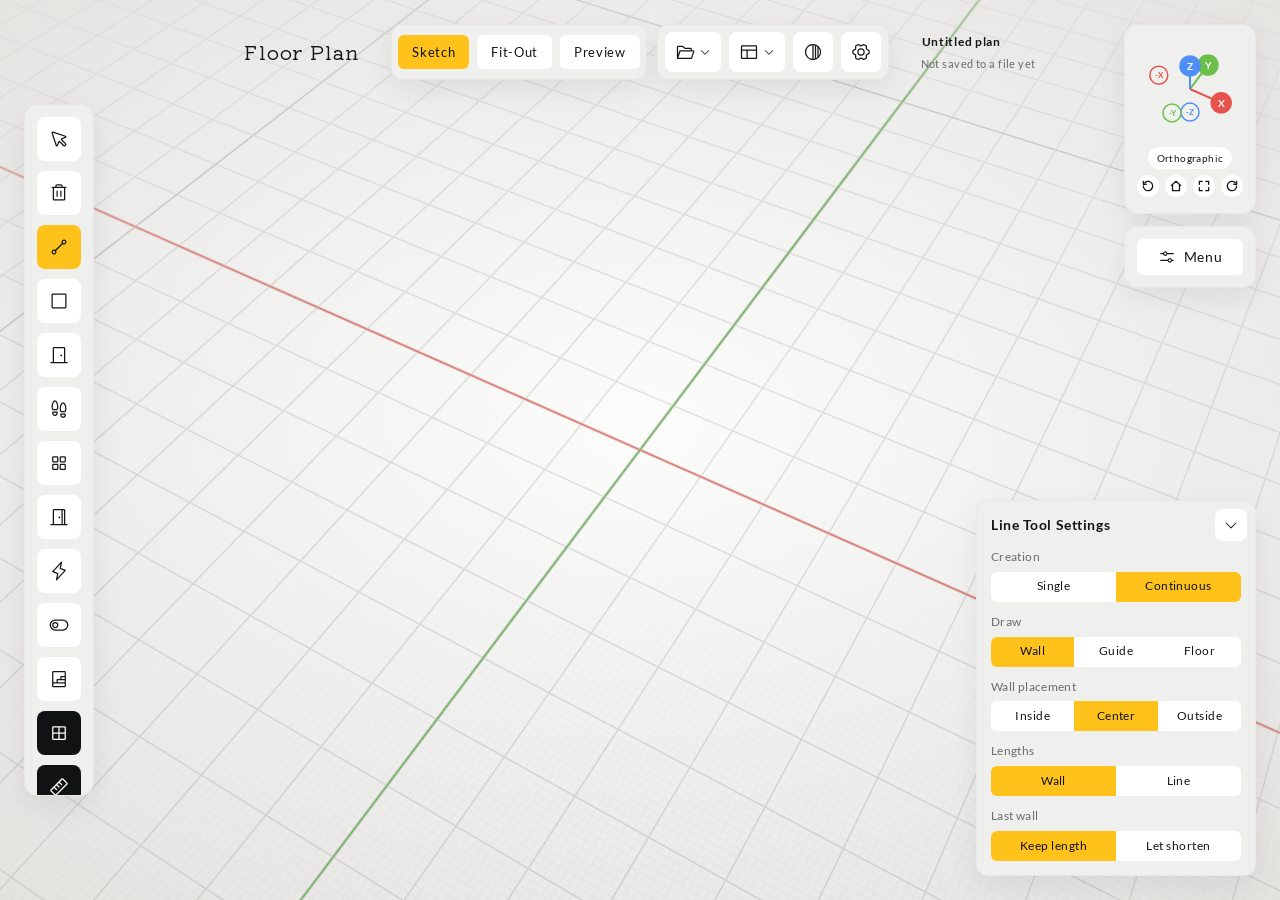
==== commit fdfdfad9: "Deploy 1b163cb (main) to the main site" ====
--- a/index.html
+++ b/index.html
@@ -5,8 +5,8 @@
     <meta name="viewport" content="width=device-width, initial-scale=1.0, maximum-scale=1.0, user-scalable=no, viewport-fit=cover" />
     <meta name="color-scheme" content="dark" />
     <title>Floorplanner</title>
-    <script type="module" crossorigin src="./assets/index-Dk9hXmvO.js"></script>
-    <link rel="stylesheet" crossorigin href="./assets/index-BcRBFHvG.css">
+    <script type="module" crossorigin src="./assets/index-BCZx6Y8z.js"></script>
+    <link rel="stylesheet" crossorigin href="./assets/index-BcpS5E3-.css">
   </head>
   <body>
     <div id="root"></div>
--- a/assets/index-BcpS5E3-.css
+++ b/assets/index-BcpS5E3-.css
@@ -0,0 +1 @@
+@font-face{font-family:Lato;font-style:normal;font-display:swap;font-weight:400;src:url(./lato-latin-ext-400-normal-CK4GAP86.woff2)format("woff2"),url([data-uri])format("woff");unicode-range:U+100-2BA,U+2BD-2C5,U+2C7-2CC,U+2CE-2D7,U+2DD-2FF,U+304,U+308,U+329,U+1D00-1DBF,U+1E00-1E9F,U+1EF2-1EFF,U+2020,U+20A0-20AB,U+20AD-20C0,U+2113,U+2C60-2C7F,U+A720-A7FF}@font-face{font-family:Lato;font-style:normal;font-display:swap;font-weight:400;src:url(./lato-latin-400-normal-BEhtfm5r.woff2)format("woff2"),url(./lato-latin-400-normal-B11PyLys.woff)format("woff");unicode-range:U+??,U+131,U+152-153,U+2BB-2BC,U+2C6,U+2DA,U+2DC,U+304,U+308,U+329,U+2000-206F,U+20AC,U+2122,U+2191,U+2193,U+2212,U+2215,U+FEFF,U+FFFD}@font-face{font-family:Lato;font-style:normal;font-display:swap;font-weight:700;src:url(./lato-latin-ext-700-normal-C6gwlRgY.woff2)format("woff2"),url([data-uri])format("woff");unicode-range:U+100-2BA,U+2BD-2C5,U+2C7-2CC,U+2CE-2D7,U+2DD-2FF,U+304,U+308,U+329,U+1D00-1DBF,U+1E00-1E9F,U+1EF2-1EFF,U+2020,U+20A0-20AB,U+20AD-20C0,U+2113,U+2C60-2C7F,U+A720-A7FF}@font-face{font-family:Lato;font-style:normal;font-display:swap;font-weight:700;src:url(./lato-latin-700-normal-BUGMgin4.woff2)format("woff2"),url(./lato-latin-700-normal-DAdL7O4w.woff)format("woff");unicode-range:U+??,U+131,U+152-153,U+2BB-2BC,U+2C6,U+2DA,U+2DC,U+304,U+308,U+329,U+2000-206F,U+20AC,U+2122,U+2191,U+2193,U+2212,U+2215,U+FEFF,U+FFFD}@font-face{font-family:Lato;font-style:normal;font-display:swap;font-weight:900;src:url(./lato-latin-ext-900-normal-BhetttCG.woff2)format("woff2"),url([data-uri])format("woff");unicode-range:U+100-2BA,U+2BD-2C5,U+2C7-2CC,U+2CE-2D7,U+2DD-2FF,U+304,U+308,U+329,U+1D00-1DBF,U+1E00-1E9F,U+1EF2-1EFF,U+2020,U+20A0-20AB,U+20AD-20C0,U+2113,U+2C60-2C7F,U+A720-A7FF}@font-face{font-family:Lato;font-style:normal;font-display:swap;font-weight:900;src:url(./lato-latin-900-normal-C3uaq3BA.woff2)format("woff2"),url(./lato-latin-900-normal-CZBfLiEO.woff)format("woff");unicode-range:U+??,U+131,U+152-153,U+2BB-2BC,U+2C6,U+2DA,U+2DC,U+304,U+308,U+329,U+2000-206F,U+20AC,U+2122,U+2191,U+2193,U+2212,U+2215,U+FEFF,U+FFFD}@font-face{font-family:Kiwi Maru;font-style:normal;font-display:swap;font-weight:400;src:url(./kiwi-maru-0-400-normal-RpCwQYAo.woff2)format("woff2"),url(./kiwi-maru-0-400-normal-HqWxo7Ba.woff)format("woff");unicode-range:U+25EE8,U+25F23,U+25F5C,U+25FD4,U+25FE0,U+25FFB,U+2600C,U+26017,U+26060,U+260ED,U+26222,U+2626A,U+26270,U+26286,U+2634C,U+26402,U+2667E,U+266B0,U+2671D,U+268DD,U+268EA,U+26951,U+2696F,U+26999,U+269DD,U+26A1E,U+26A58,U+26A8C,U+26AB7,U+26AFF,U+26C29,U+26C73,U+26C9E,U+26CDD,U+26E40,U+26E65,U+26F94,U+26FF6-26FF8,U+270F4,U+2710D,U+27139,U+273DA-273DB,U+273FE,U+27410,U+27449,U+27614-27615,U+27631,U+27684,U+27693,U+2770E,U+27723,U+27752,U+278B2,U+27985,U+279B4,U+27A84,U+27BB3,U+27BBE,U+27BC7,U+27C3C,U+27CB8,U+27D73,U+27DA0,U+27E10,U+27EAF,U+27FB7,U+2808A,U+280BB,U+28277,U+28282,U+282F3,U+283CD,U+2840C,U+28455,U+284DC,U+2856B,U+285C8-285C9,U+286D7,U+286FA,U+28946,U+28949,U+2896B,U+28987-28988,U+289BA-289BB,U+28A1E,U+28A29,U+28A43,U+28A71,U+28A99,U+28ACD,U+28ADD,U+28AE4,U+28BC1,U+28BEF,U+28CDD,U+28D10,U+28D71,U+28DFB,U+28E0F,U+28E17,U+28E1F,U+28E36,U+28E89,U+28EEB,U+28EF6,U+28F32,U+28FF8,U+292A0,U+292B1,U+29490,U+295CF,U+2967F,U+296F0,U+29719,U+29750,U+29810,U+298C6,U+29A72,U+29D4B,U+29DDB,U+29E15,U+29E3D,U+29E49,U+29E8A,U+29EC4,U+29EDB,U+29EE9,U+29FCE,U+29FD7,U+2A01A,U+2A02F,U+2A082,U+2A0F9,U+2A190,U+2A2B2,U+2A38C,U+2A437,U+2A5F1,U+2A602,U+2A61A,U+2A6B2,U+2A9E6,U+2B746,U+2B751,U+2B753,U+2B75A,U+2B75C,U+2B765,U+2B776-2B777,U+2B77C,U+2B782,U+2B789,U+2B78B,U+2B78E,U+2B794,U+2B7AC,U+2B7AF,U+2B7BD,U+2B7C9,U+2B7CF,U+2B7D2,U+2B7D8,U+2B7F0,U+2B80D,U+2B817,U+2B81A,U+2D544,U+2E278,U+2E569,U+2E6EA,U+2F804,U+2F80F,U+2F815,U+2F818,U+2F81A,U+2F822,U+2F828,U+2F82C,U+2F833,U+2F83F,U+2F846,U+2F852,U+2F862,U+2F86D,U+2F873,U+2F877,U+2F884,U+2F899-2F89A,U+2F8A6,U+2F8AC,U+2F8B2,U+2F8B6,U+2F8D3,U+2F8DB-2F8DC,U+2F8E1,U+2F8E5,U+2F8EA,U+2F8ED,U+2F8FC,U+2F903,U+2F90B,U+2F90F,U+2F91A,U+2F920-2F921,U+2F945,U+2F947,U+2F96C,U+2F995,U+2F9D0,U+2F9DE-2F9DF,U+2F9F4}@font-face{font-family:Kiwi Maru;font-style:normal;font-display:swap;font-weight:400;src:url([data-uri])format("woff2"),url([data-uri])format("woff");unicode-range:U+1F235-1F23B,U+1F240-1F248,U+1F250-1F251,U+2000B,U+20089-2008A,U+200A2,U+200A4,U+200B0,U+200F5,U+20158,U+201A2,U+20213,U+2032B,U+20371,U+20381,U+203F9,U+2044A,U+20509,U+2053F,U+205B1,U+205D6,U+20611,U+20628,U+206EC,U+2074F,U+207C8,U+20807,U+2083A,U+208B9,U+2090E,U+2097C,U+20984,U+2099D,U+20A64,U+20AD3,U+20B1D,U+20B9F,U+20BB7,U+20D45,U+20D58,U+20DE1,U+20E64,U+20E6D,U+20E95,U+20F5F,U+21201,U+2123D,U+21255,U+21274,U+2127B,U+212D7,U+212E4,U+212FD,U+2131B,U+21336,U+21344,U+213C4,U+2146D-2146E,U+215D7,U+21647,U+216B4,U+21706,U+21742,U+218BD,U+219C3,U+21A1A,U+21C56,U+21D2D,U+21D45,U+21D62,U+21D78,U+21D92,U+21D9C,U+21DA1,U+21DB7,U+21DE0,U+21E33-21E34,U+21F1E,U+21F76,U+21FFA,U+2217B,U+22218,U+2231E,U+223AD,U+22609,U+226F3,U+2285B,U+228AB,U+2298F,U+22AB8,U+22B46,U+22B4F-22B50,U+22BA6,U+22C1D,U+22C24,U+22DE1,U+22E42,U+22FEB,U+231B6,U+231C3-231C4,U+231F5,U+23372,U+233CC,U+233D0,U+233D2-233D3,U+233D5,U+233DA,U+233DF,U+233E4,U+233FE,U+2344A-2344B,U+23451,U+23465,U+234E4,U+2355A,U+23594,U+235C4,U+23638-2363A,U+23647,U+2370C,U+2371C,U+2373F,U+23763-23764,U+237E7,U+237F1,U+237FF,U+23824,U+2383D,U+23A98,U+23C7F,U+23CBE,U+23CFE,U+23D00,U+23D0E,U+23D40,U+23DD3,U+23DF9-23DFA,U+23F7E,U+2404B,U+24096,U+24103,U+241C6,U+241FE,U+242EE,U+243BC,U+243D0,U+24629,U+246A5,U+247F1,U+24896,U+248E9,U+24A4D,U+24B56,U+24B6F,U+24C16,U+24D14,U+24E04,U+24E0E,U+24E37,U+24E6A,U+24E8B,U+24FF2,U+2504A,U+25055,U+25122,U+251A9,U+251CD,U+251E5,U+2521E,U+2524C,U+2542E,U+2548E,U+254D9,U+2550E,U+255A7,U+2567F,U+25771,U+257A9,U+257B4,U+25874,U+259C4,U+259CC,U+259D4,U+25AD7,U+25AE3-25AE4,U+25AF1,U+25BB2,U+25C4B,U+25C64,U+25DA1,U+25E2E,U+25E56,U+25E62,U+25E65,U+25EC2,U+25ED8}@font-face{font-family:Kiwi Maru;font-style:normal;font-display:swap;font-weight:400;src:url([data-uri])format("woff2"),url([data-uri])format("woff");unicode-range:U+FFD7,U+FFDA-FFDC,U+FFE0-FFE2,U+FFE4,U+FFE6,U+FFE8-FFEE,U+1F100-1F10C,U+1F110-1F16C,U+1F170-1F1AC,U+1F200-1F202,U+1F210-1F234}@font-face{font-family:Kiwi Maru;font-style:normal;font-display:swap;font-weight:400;src:url(./kiwi-maru-3-400-normal-D537E80P.woff2)format("woff2"),url(./kiwi-maru-3-400-normal-IcBmbXvK.woff)format("woff");unicode-range:U+FA10,U+FA12-FA6D,U+FB00-FB04,U+FE10-FE19,U+FE30-FE42,U+FE44-FE52,U+FE54-FE66,U+FE68-FE6B,U+FF02,U+FF04,U+FF07,U+FF51,U+FF5B,U+FF5D,U+FF5F-FF60,U+FF66,U+FF69,U+FF87,U+FFA1-FFBE,U+FFC2-FFC7,U+FFCA-FFCF,U+FFD2-FFD6}@font-face{font-family:Kiwi Maru;font-style:normal;font-display:swap;font-weight:400;src:url(./kiwi-maru-4-400-normal-ERlxS0OO.woff2)format("woff2"),url(./kiwi-maru-4-400-normal-b23bXFxh.woff)format("woff");unicode-range:U+F92D-F959,U+F95B-F9F2,U+F9F4-FA0B,U+FA0E-FA0F}@font-face{font-family:Kiwi Maru;font-style:normal;font-display:swap;font-weight:400;src:url(./kiwi-maru-5-400-normal-DGnlKK3h.woff2)format("woff2"),url(./kiwi-maru-5-400-normal-BEqBpK45.woff)format("woff");unicode-range:U+9E8B-9E8C,U+9E8E-9E8F,U+9E91-9E92,U+9E95-9E96,U+9E98,U+9E9B,U+9E9D-9E9E,U+9EA4-9EA5,U+9EA8-9EAA,U+9EAC-9EB0,U+9EB3-9EB5,U+9EB8,U+9EBC-9EBF,U+9EC3,U+9EC6,U+9EC8,U+9ECB-9ECD,U+9ECF-9ED1,U+9ED4-9ED5,U+9ED8,U+9EDB-9EE0,U+9EE4-9EE5,U+9EE7-9EE8,U+9EEC-9EF2,U+9EF4-9EF9,U+9EFB-9EFF,U+9F02-9F03,U+9F07-9F09,U+9F0E-9F12,U+9F14-9F17,U+9F19-9F1B,U+9F1F-9F22,U+9F26,U+9F2A-9F2C,U+9F2F,U+9F31-9F32,U+9F34,U+9F37,U+9F39-9F3A,U+9F3C-9F3F,U+9F41,U+9F43-9F47,U+9F4A,U+9F4E-9F50,U+9F52-9F58,U+9F5A,U+9F5D-9F61,U+9F63,U+9F66-9F6A,U+9F6C-9F73,U+9F75-9F77,U+9F7A,U+9F7D,U+9F7F,U+9F8F-9F92,U+9F94-9F97,U+9F99,U+9F9C-9FA3,U+9FA5,U+9FB4,U+9FBC-9FC2,U+9FC4,U+9FC6,U+9FCC,U+F900-F92C}@font-face{font-family:Kiwi Maru;font-style:normal;font-display:swap;font-weight:400;src:url(./kiwi-maru-6-400-normal-BRJaHLWQ.woff2)format("woff2"),url(./kiwi-maru-6-400-normal-B2hk1Njq.woff)format("woff");unicode-range:U+9C3E,U+9C41,U+9C43-9C4A,U+9C4E-9C50,U+9C52-9C54,U+9C56,U+9C58,U+9C5A-9C61,U+9C63,U+9C65,U+9C67-9C6B,U+9C6D-9C6E,U+9C70,U+9C72,U+9C75-9C78,U+9C7A-9C7C,U+9CE6-9CE7,U+9CEB-9CEC,U+9CF0,U+9CF2,U+9CF6-9CF7,U+9CF9,U+9D02-9D03,U+9D06-9D09,U+9D0B,U+9D0E,U+9D11-9D12,U+9D15,U+9D17-9D18,U+9D1B-9D1F,U+9D23,U+9D26,U+9D2A-9D2C,U+9D2F-9D30,U+9D32-9D34,U+9D3A,U+9D3C-9D3F,U+9D41-9D48,U+9D4A,U+9D50-9D54,U+9D59,U+9D5D-9D65,U+9D69-9D6C,U+9D6F-9D70,U+9D72-9D73,U+9D76-9D77,U+9D7A-9D7C,U+9D7E,U+9D83-9D84,U+9D86-9D87,U+9D89-9D8A,U+9D8D-9D8E,U+9D92-9D93,U+9D95-9D9A,U+9DA1,U+9DA4,U+9DA9-9DAC,U+9DAE,U+9DB1-9DB2,U+9DB5,U+9DB8-9DBD,U+9DBF-9DC4,U+9DC6-9DC7,U+9DC9-9DCA,U+9DCF,U+9DD3-9DD7,U+9DD9-9DDA,U+9DDE-9DE0,U+9DE3,U+9DE5-9DE7,U+9DE9,U+9DEB,U+9DED-9DF0,U+9DF3-9DF4,U+9DF8,U+9DFD-9DFE,U+9E02,U+9E07,U+9E0A,U+9E0D-9E0E,U+9E10-9E12,U+9E15-9E16,U+9E19-9E1F,U+9E75,U+9E79-9E7D,U+9E80-9E85,U+9E87-9E88}@font-face{font-family:Kiwi Maru;font-style:normal;font-display:swap;font-weight:400;src:url(./kiwi-maru-7-400-normal-l9oJBXd4.woff2)format("woff2"),url(./kiwi-maru-7-400-normal-CUCJdtPC.woff)format("woff");unicode-range:U+9AE5-9AE7,U+9AE9,U+9AEB-9AEC,U+9AEE-9AEF,U+9AF1-9AF5,U+9AF7,U+9AF9-9AFB,U+9AFD,U+9AFF-9B06,U+9B08-9B09,U+9B0B-9B0E,U+9B10,U+9B12,U+9B16,U+9B18-9B1D,U+9B1F-9B20,U+9B22-9B23,U+9B25-9B2F,U+9B32-9B35,U+9B37,U+9B39-9B3B,U+9B3D,U+9B43-9B44,U+9B48,U+9B4B-9B4F,U+9B51,U+9B55-9B58,U+9B5B,U+9B5E,U+9B61,U+9B63,U+9B65-9B66,U+9B68,U+9B6A-9B6F,U+9B72-9B79,U+9B7F-9B80,U+9B83-9B87,U+9B89-9B8B,U+9B8D,U+9B8F-9B94,U+9B96-9B97,U+9B9A,U+9B9D-9BA0,U+9BA6-9BA7,U+9BA9-9BAA,U+9BAC,U+9BB0-9BB2,U+9BB4,U+9BB7-9BB9,U+9BBB-9BBC,U+9BBE-9BC1,U+9BC6-9BC8,U+9BCA,U+9BCE-9BD2,U+9BD4,U+9BD7-9BD8,U+9BDD,U+9BDF,U+9BE1-9BE5,U+9BE7,U+9BEA-9BEB,U+9BEE-9BF3,U+9BF5,U+9BF7-9BFA,U+9BFD,U+9BFF-9C00,U+9C02,U+9C04,U+9C06,U+9C08-9C0D,U+9C0F-9C16,U+9C18-9C1E,U+9C21-9C2A,U+9C2D-9C32,U+9C35-9C37,U+9C39-9C3A,U+9C3D}@font-face{font-family:Kiwi Maru;font-style:normal;font-display:swap;font-weight:400;src:url(./kiwi-maru-8-400-normal-fPIDDNy5.woff2)format("woff2"),url(./kiwi-maru-8-400-normal-Bx7SFiXr.woff)format("woff");unicode-range:U+98EB,U+98ED-98EE,U+98F0-98F1,U+98F3,U+98F6,U+9902,U+9907-9909,U+9911-9912,U+9914-9918,U+991A-9922,U+9924,U+9926-9927,U+992B-992C,U+992E,U+9931-9935,U+9939-993E,U+9940-9942,U+9945-9949,U+994B-994E,U+9950-9952,U+9954-9955,U+9958-9959,U+995B-995C,U+995E-9960,U+9963,U+9997-9998,U+999B,U+999D-999F,U+99A3,U+99A5-99A6,U+99A8,U+99AD-99AE,U+99B0-99B2,U+99B5,U+99B9-99BA,U+99BC-99BD,U+99BF,U+99C1,U+99C3,U+99C8-99C9,U+99D1,U+99D3-99D5,U+99D8-99DF,U+99E1-99E2,U+99E7,U+99EA-99EE,U+99F0-99F2,U+99F4-99F5,U+99F8-99F9,U+99FB-99FE,U+9A01-9A05,U+9A08,U+9A0A-9A0C,U+9A0F-9A11,U+9A16,U+9A1A,U+9A1E,U+9A20,U+9A22-9A24,U+9A27,U+9A2B,U+9A2D-9A2E,U+9A31,U+9A33,U+9A35-9A38,U+9A3E,U+9A40-9A45,U+9A47,U+9A4A-9A4E,U+9A51-9A52,U+9A54-9A58,U+9A5B,U+9A5D,U+9A5F,U+9A62,U+9A64-9A65,U+9A69-9A6C,U+9AAA,U+9AAC-9AB0,U+9AB2,U+9AB4-9AB7,U+9AB9,U+9ABB-9AC1,U+9AC3,U+9AC6,U+9AC8,U+9ACE-9AD3,U+9AD5-9AD7,U+9ADB-9ADC,U+9ADE-9AE0,U+9AE2-9AE4}@font-face{font-family:Kiwi Maru;font-style:normal;font-display:swap;font-weight:400;src:url(./kiwi-maru-9-400-normal-ByIYw7EL.woff2)format("woff2"),url(./kiwi-maru-9-400-normal-BnaOWy3v.woff)format("woff");unicode-range:U+971D,U+9721-9724,U+9728,U+972A,U+9730-9731,U+9733,U+9736,U+9738-9739,U+973B,U+973D-973E,U+9741-9744,U+9746-974A,U+974D-974F,U+9751,U+9755,U+9757-9758,U+975A-975C,U+9760-9761,U+9763-9764,U+9766-9768,U+976A-976B,U+976E,U+9771,U+9773,U+9776-977D,U+977F-9781,U+9785-9786,U+9789,U+978B,U+978F-9790,U+9795-9797,U+9799-979A,U+979C,U+979E-97A0,U+97A2-97A3,U+97A6,U+97A8,U+97AB-97AC,U+97AE,U+97B1-97B6,U+97B8-97BA,U+97BC,U+97BE-97BF,U+97C1,U+97C3-97CE,U+97D0-97D1,U+97D4,U+97D7-97D9,U+97DB-97DE,U+97E0-97E1,U+97E4,U+97E6,U+97ED-97EF,U+97F1-97F2,U+97F4-97F8,U+97FA,U+9804,U+9807,U+980A,U+980C-980F,U+9814,U+9816-9817,U+9819-981A,U+981C,U+981E,U+9820-9821,U+9823-9826,U+982B,U+982E-9830,U+9832-9835,U+9837,U+9839,U+983D-983E,U+9844,U+9846-9847,U+984A-984B,U+984F,U+9851-9853,U+9856-9857,U+9859-985B,U+9862-9863,U+9865-9866,U+986A-986C,U+986F-9871,U+9873-9875,U+98AA-98AB,U+98AD-98AE,U+98B0-98B1,U+98B4,U+98B6-98B8,U+98BA-98BC,U+98BF,U+98C2-98C8,U+98CB-98CC,U+98CE,U+98DC,U+98DE,U+98E0-98E1,U+98E3,U+98E5-98E7,U+98E9-98EA}@font-face{font-family:Kiwi Maru;font-style:normal;font-display:swap;font-weight:400;src:url(./kiwi-maru-10-400-normal-DGu7R0CJ.woff2)format("woff2"),url(./kiwi-maru-10-400-normal-BBAUx5nS.woff)format("woff");unicode-range:U+944A,U+944C,U+9452-9453,U+9455,U+9459-945C,U+945E-9463,U+9468,U+946A-946B,U+946D-9472,U+9475,U+9477,U+947C-947F,U+9481,U+9483-9485,U+9578-9579,U+957E-957F,U+9582,U+9584,U+9586-9588,U+958A,U+958C-958F,U+9592,U+9594,U+9596,U+9598-9599,U+959D-95A1,U+95A4,U+95A6-95A9,U+95AB-95AD,U+95B1,U+95B4,U+95B6,U+95B9-95BF,U+95C3,U+95C6,U+95C8-95CD,U+95D0-95D6,U+95D9-95DA,U+95DC-95E2,U+95E4-95E6,U+95E8,U+961D-961E,U+9621-9622,U+9624-9626,U+9628,U+962C,U+962E-962F,U+9631,U+9633-9634,U+9637-963A,U+963C-963D,U+9641-9642,U+964B-964C,U+964F,U+9652,U+9654,U+9656-9658,U+965C-965F,U+9661,U+9666,U+966A,U+966C,U+966E,U+9672,U+9674,U+9677,U+967B-967C,U+967E-967F,U+9681-9684,U+9689,U+968B,U+968D,U+9691,U+9695-9698,U+969A,U+969D,U+969F,U+96A4-96AA,U+96AE-96B4,U+96B6,U+96B8-96BB,U+96BD,U+96C1,U+96C9-96CB,U+96CD-96CE,U+96D2,U+96D5-96D6,U+96D8-96DA,U+96DC-96DF,U+96E9,U+96EF,U+96F1,U+96F9-96FA,U+9702-9706,U+9708-9709,U+970D-970F,U+9711,U+9713-9714,U+9716,U+9719-971B}@font-face{font-family:Kiwi Maru;font-style:normal;font-display:swap;font-weight:400;src:url(./kiwi-maru-11-400-normal-BbIbQDjy.woff2)format("woff2"),url(./kiwi-maru-11-400-normal-CYQk_4Ba.woff)format("woff");unicode-range:U+92BC-92BD,U+92BF-92C3,U+92C5-92C8,U+92CB-92D0,U+92D2-92D3,U+92D5,U+92D7-92D9,U+92DC-92DD,U+92DF-92E1,U+92E3-92E5,U+92E7-92EA,U+92EC,U+92EE,U+92F0,U+92F2,U+92F7-92FB,U+92FF-9300,U+9302,U+9304,U+9308,U+930D,U+930F-9311,U+9314-9315,U+9318-931A,U+931C-931F,U+9321-9325,U+9327-932B,U+932E,U+9333-9337,U+933A-933B,U+9344,U+9347-934A,U+934D,U+9350-9352,U+9354-9358,U+935A,U+935C,U+935E,U+9360,U+9364-9365,U+9367,U+9369-936D,U+936F-9371,U+9373-9374,U+9376,U+937A,U+937D-9382,U+9388,U+938A-938B,U+938D,U+938F,U+9392,U+9394-9395,U+9397-9398,U+939A-939B,U+939E,U+93A1,U+93A3-93A4,U+93A6,U+93A8-93A9,U+93AB-93AD,U+93B0,U+93B4-93B6,U+93B9-93BB,U+93C1,U+93C3-93CD,U+93D0-93D1,U+93D3,U+93D6-93D9,U+93DC-93DF,U+93E2,U+93E4-93E8,U+93F1,U+93F5,U+93F7-93FB,U+93FD,U+9401-9404,U+9407-9409,U+940D-9410,U+9413-9417,U+9419-941A,U+941F,U+9421,U+942B,U+942E-942F,U+9431-9434,U+9436,U+9438,U+943A-943B,U+943D,U+943F,U+9441,U+9443-9445,U+9448}@font-face{font-family:Kiwi Maru;font-style:normal;font-display:swap;font-weight:400;src:url(./kiwi-maru-12-400-normal-DrXvrG2L.woff2)format("woff2"),url(./kiwi-maru-12-400-normal-a729-9KH.woff)format("woff");unicode-range:U+9143,U+9146-914C,U+914F,U+9153,U+9156-915B,U+9161,U+9163-9165,U+9167,U+9169,U+916D,U+9172-9174,U+9179-917B,U+9181-9183,U+9185-9187,U+9189-918B,U+918E,U+9191,U+9193-9195,U+9197-9198,U+919E,U+91A1-91A2,U+91A6,U+91A8,U+91AA-91B6,U+91BA-91BD,U+91BF-91C6,U+91C9,U+91CB,U+91D0,U+91D3-91D4,U+91D6-91D7,U+91D9-91DB,U+91DE-91DF,U+91E1,U+91E4-91E6,U+91E9-91EA,U+91EC-91F1,U+91F5-91F7,U+91F9,U+91FB-91FD,U+91FF-9201,U+9204-9207,U+9209-920A,U+920C,U+920E,U+9210-9218,U+921C-921E,U+9223-9226,U+9228-9229,U+922C,U+922E-9230,U+9233,U+9235-923A,U+923C,U+923E-9240,U+9242-9243,U+9245-924B,U+924D-9251,U+9256-925A,U+925C-925E,U+9260-9261,U+9264-9269,U+926E-9270,U+9275-9279,U+927B-927F,U+9288-928A,U+928D-928E,U+9291-9293,U+9295-9297,U+9299,U+929B-929C,U+929F-92A0,U+92A4-92A5,U+92A7-92A8,U+92AB,U+92AF,U+92B2-92B3,U+92B6-92BB}@font-face{font-family:Kiwi Maru;font-style:normal;font-display:swap;font-weight:400;src:url(./kiwi-maru-13-400-normal-DYltvmW8.woff2)format("woff2"),url(./kiwi-maru-13-400-normal-f--8n4nk.woff)format("woff");unicode-range:U+8F52-8F55,U+8F57-8F58,U+8F5C-8F5E,U+8F61-8F66,U+8F9C-8F9D,U+8F9F-8FA2,U+8FA4-8FA8,U+8FAD-8FAF,U+8FB4-8FB8,U+8FBE,U+8FC0-8FC2,U+8FC6,U+8FC8,U+8FCA-8FCB,U+8FCD,U+8FD0,U+8FD2-8FD3,U+8FD5,U+8FDA,U+8FE0,U+8FE2-8FE5,U+8FE8-8FEA,U+8FED-8FEF,U+8FF1,U+8FF4-8FF6,U+8FF8-8FFB,U+8FFE,U+9002,U+9004-9005,U+9008,U+900B-900E,U+9011,U+9013,U+9015-9016,U+9018,U+901B,U+901E,U+9021,U+9027-902A,U+902C-902D,U+902F,U+9033-9037,U+9039,U+903C,U+903E-903F,U+9041,U+9043-9044,U+9049,U+904C,U+904F-9052,U+9056,U+9058,U+905B-905E,U+9062,U+9066-9068,U+906C,U+906F-9070,U+9072,U+9074,U+9076,U+9079,U+9080-9083,U+9085,U+9087-9088,U+908B-908C,U+908E-9090,U+9095,U+9097-9099,U+909B,U+90A0-90A2,U+90A5,U+90A8,U+90AF-90B6,U+90BD-90BE,U+90C3-90C5,U+90C7-90C9,U+90CC,U+90D2,U+90D5,U+90D7-90D9,U+90DB-90DF,U+90E2,U+90E4-90E5,U+90EB,U+90EF-90F0,U+90F2,U+90F4,U+90F6,U+90FE-9100,U+9102,U+9104-9106,U+9108,U+910D,U+9110,U+9112,U+9114-911A,U+911C,U+911E,U+9120,U+9122-9123,U+9125,U+9127,U+9129,U+912D-9132,U+9134,U+9136-9137,U+9139-913A,U+913C-913D}@font-face{font-family:Kiwi Maru;font-style:normal;font-display:swap;font-weight:400;src:url(./kiwi-maru-14-400-normal-BNGMZzNh.woff2)format("woff2"),url(./kiwi-maru-14-400-normal-oNlgTzKf.woff)format("woff");unicode-range:U+8DC0,U+8DC2,U+8DC5-8DC8,U+8DCA-8DCC,U+8DCE-8DCF,U+8DD1,U+8DD4-8DD7,U+8DD9-8DDB,U+8DDF,U+8DE3-8DE5,U+8DE7,U+8DEA-8DEC,U+8DF0-8DF2,U+8DF4,U+8DFC-8DFD,U+8DFF,U+8E01,U+8E04-8E06,U+8E08-8E09,U+8E0B-8E0C,U+8E10-8E11,U+8E14,U+8E16,U+8E1D-8E23,U+8E26-8E27,U+8E30-8E31,U+8E33-8E39,U+8E3D,U+8E40-8E42,U+8E44,U+8E47-8E50,U+8E54-8E55,U+8E59,U+8E5B-8E64,U+8E69,U+8E6C-8E6D,U+8E6F-8E72,U+8E75-8E77,U+8E79-8E7C,U+8E81-8E85,U+8E89,U+8E8B,U+8E90-8E95,U+8E98-8E9B,U+8E9D-8E9E,U+8EA1-8EA2,U+8EA7,U+8EA9-8EAA,U+8EAC-8EB1,U+8EB3,U+8EB5-8EB6,U+8EBA-8EBB,U+8EBE,U+8EC0-8EC1,U+8EC3-8EC8,U+8ECB,U+8ECF,U+8ED1,U+8ED4,U+8EDB-8EDC,U+8EE3,U+8EE8,U+8EEB,U+8EED-8EEE,U+8EF0-8EF1,U+8EF7,U+8EF9-8EFC,U+8EFE,U+8F00,U+8F02,U+8F05,U+8F07-8F08,U+8F0A,U+8F0F-8F10,U+8F12-8F13,U+8F15-8F19,U+8F1B-8F1C,U+8F1E-8F21,U+8F23,U+8F25-8F28,U+8F2B-8F2F,U+8F33-8F37,U+8F39-8F3B,U+8F3E,U+8F40-8F43,U+8F45-8F47,U+8F49-8F4A,U+8F4C-8F4F,U+8F51}@font-face{font-family:Kiwi Maru;font-style:normal;font-display:swap;font-weight:400;src:url(./kiwi-maru-15-400-normal-ZWG2u6lw.woff2)format("woff2"),url(./kiwi-maru-15-400-normal-QPJ5VaK5.woff)format("woff");unicode-range:U+8B2D,U+8B30,U+8B37,U+8B3C,U+8B3E,U+8B41-8B46,U+8B48-8B49,U+8B4C-8B4F,U+8B51-8B54,U+8B56,U+8B59,U+8B5B,U+8B5E-8B5F,U+8B63,U+8B69,U+8B6B-8B6D,U+8B6F,U+8B71,U+8B74,U+8B76,U+8B78-8B79,U+8B7C-8B81,U+8B84-8B85,U+8B8A-8B8F,U+8B92-8B96,U+8B99-8B9A,U+8B9C-8BA0,U+8C38-8C3A,U+8C3D-8C3F,U+8C41,U+8C45,U+8C47-8C49,U+8C4B-8C4C,U+8C4E-8C51,U+8C53-8C55,U+8C57-8C59,U+8C5B,U+8C5D,U+8C62-8C64,U+8C66,U+8C68-8C69,U+8C6B-8C6D,U+8C73,U+8C75-8C76,U+8C78,U+8C7A-8C7C,U+8C7E,U+8C82,U+8C85-8C87,U+8C89-8C8B,U+8C8D-8C8E,U+8C90,U+8C92-8C94,U+8C98-8C99,U+8C9B-8C9C,U+8C9F,U+8CA4,U+8CAD-8CAE,U+8CB2-8CB3,U+8CB6,U+8CB9-8CBA,U+8CBD,U+8CC1-8CC2,U+8CC4-8CC6,U+8CC8-8CC9,U+8CCB,U+8CCD-8CCF,U+8CD2,U+8CD5-8CD6,U+8CD9-8CDA,U+8CDD,U+8CE1,U+8CE3-8CE4,U+8CE6,U+8CE8,U+8CEC,U+8CEF-8CF2,U+8CF4-8CF5,U+8CF7-8CF8,U+8CFA-8CFB,U+8CFD-8CFF,U+8D01,U+8D03-8D04,U+8D07,U+8D09-8D0B,U+8D0D-8D10,U+8D12-8D14,U+8D16-8D17,U+8D1B-8D1D,U+8D65,U+8D67,U+8D69,U+8D6B-8D6E,U+8D71,U+8D73,U+8D76,U+8D7F,U+8D81-8D82,U+8D84,U+8D88,U+8D8D,U+8D90-8D91,U+8D95,U+8D99,U+8D9E-8DA0,U+8DA6,U+8DA8,U+8DAB-8DAC,U+8DAF,U+8DB2,U+8DB5,U+8DB7,U+8DB9-8DBC,U+8DBE}@font-face{font-family:Kiwi Maru;font-style:normal;font-display:swap;font-weight:400;src:url(./kiwi-maru-16-400-normal-DBGT0EDA.woff2)format("woff2"),url(./kiwi-maru-16-400-normal-BbZcyYSj.woff)format("woff");unicode-range:U+8973-8975,U+8977,U+897A-897E,U+8980,U+8983,U+8988-898A,U+898D,U+8990,U+8993-8995,U+8998,U+899B-899C,U+899F-89A1,U+89A5-89A6,U+89A9,U+89AC,U+89AF-89B0,U+89B2,U+89B4-89B7,U+89BA,U+89BC-89BD,U+89BF-89C1,U+89D4-89D8,U+89DA,U+89DC-89DD,U+89E5,U+89E7,U+89E9,U+89EB,U+89ED,U+89F1,U+89F3-89F4,U+89F6,U+89F8-89F9,U+89FD,U+89FF,U+8A01,U+8A04-8A05,U+8A07,U+8A0C,U+8A0F-8A12,U+8A14-8A16,U+8A1B,U+8A1D-8A1E,U+8A20-8A22,U+8A24-8A26,U+8A2B-8A2C,U+8A2F,U+8A35-8A37,U+8A3B,U+8A3D-8A3E,U+8A40-8A41,U+8A43,U+8A45-8A49,U+8A4D-8A4E,U+8A51-8A54,U+8A56-8A58,U+8A5B-8A5D,U+8A61-8A62,U+8A65,U+8A67,U+8A6C-8A6D,U+8A75-8A77,U+8A79-8A7C,U+8A7E-8A80,U+8A82-8A86,U+8A8B,U+8A8F-8A92,U+8A96-8A97,U+8A99-8A9A,U+8A9F,U+8AA1,U+8AA3,U+8AA5-8AAA,U+8AAE-8AAF,U+8AB3,U+8AB6-8AB7,U+8ABB-8ABC,U+8ABE,U+8AC2-8AC4,U+8AC6,U+8AC8-8ACA,U+8ACC-8ACD,U+8AD0-8AD1,U+8AD3-8AD5,U+8AD7,U+8ADA-8AE2,U+8AE4,U+8AE7,U+8AEB-8AEC,U+8AEE,U+8AF0-8AF1,U+8AF3-8AF7,U+8AFA,U+8AFC,U+8AFF,U+8B01-8B02,U+8B04-8B07,U+8B0A-8B0D,U+8B0F-8B11,U+8B14,U+8B16,U+8B1A,U+8B1C,U+8B1E-8B20,U+8B26,U+8B28,U+8B2B-8B2C}@font-face{font-family:Kiwi Maru;font-style:normal;font-display:swap;font-weight:400;src:url(./kiwi-maru-17-400-normal-Coi942zy.woff2)format("woff2"),url(./kiwi-maru-17-400-normal-Bgg7H6e_.woff)format("woff");unicode-range:U+87E2-87E6,U+87EA-87ED,U+87EF,U+87F1,U+87F3,U+87F5-87F8,U+87FA-87FB,U+87FE-87FF,U+8801,U+8803,U+8805-8807,U+8809-880B,U+880D-8816,U+8818-881C,U+881E-881F,U+8821-8822,U+8827-8828,U+882D-882E,U+8830-8832,U+8835-8836,U+8839-883C,U+8841-8845,U+8848-884B,U+884D-884E,U+8851-8852,U+8855-8856,U+8858-885A,U+885C,U+885E-8860,U+8862,U+8864,U+8869,U+886B,U+886E-886F,U+8871-8872,U+8875,U+8877,U+8879,U+887B,U+887D-887E,U+8880-8882,U+8888,U+888D,U+8892,U+8897-889C,U+889E-88A0,U+88A2,U+88A4,U+88A8,U+88AA,U+88AE,U+88B0-88B1,U+88B5,U+88B7,U+88BA,U+88BC-88C0,U+88C3-88C4,U+88C6,U+88CA-88CE,U+88D1-88D4,U+88D8-88D9,U+88DB,U+88DD-88E1,U+88E7-88E8,U+88EF-88F2,U+88F4-88F5,U+88F7,U+88F9,U+88FC,U+8901-8902,U+8904,U+8906,U+890A,U+890C-890F,U+8913,U+8915-8916,U+8918-891A,U+891C-891E,U+8920,U+8925-8928,U+892A-892B,U+8930-8932,U+8935-893B,U+893E,U+8940-8946,U+8949,U+894C-894D,U+894F,U+8952,U+8956-8957,U+895A-895C,U+895E,U+8960-8964,U+8966,U+896A-896B,U+896D-8970}@font-face{font-family:Kiwi Maru;font-style:normal;font-display:swap;font-weight:400;src:url(./kiwi-maru-18-400-normal-DBhJGfTU.woff2)format("woff2"),url(./kiwi-maru-18-400-normal-BmQZjNiE.woff)format("woff");unicode-range:U+8655-8659,U+865B,U+865D-8664,U+8667,U+8669,U+866C,U+866F,U+8671,U+8675-8677,U+867A-867B,U+867D,U+8687-8689,U+868B-868D,U+8691,U+8693,U+8695-8696,U+8698,U+869A,U+869C-869D,U+86A1,U+86A3-86A4,U+86A6-86AB,U+86AD,U+86AF-86B1,U+86B3-86B9,U+86BF-86C1,U+86C3-86C6,U+86C9,U+86CB,U+86CE,U+86D1-86D2,U+86D4-86D5,U+86D7,U+86DA,U+86DC,U+86DE-86E0,U+86E3-86E7,U+86E9,U+86EC-86ED,U+86EF,U+86F8-86FE,U+8700,U+8703-870B,U+870D-8714,U+8719-871A,U+871E-871F,U+8721-8723,U+8725,U+8728-8729,U+872E-872F,U+8731-8732,U+8734,U+8737,U+8739-8740,U+8743,U+8745,U+8749,U+874B-874E,U+8751,U+8753,U+8755,U+8757-8759,U+875D,U+875F-8761,U+8763-8766,U+8768,U+876A,U+876E-876F,U+8771-8772,U+8774,U+8778,U+877B-877C,U+877F,U+8782-8789,U+878B-878C,U+878E,U+8790,U+8793,U+8795,U+8797-8799,U+879E-87A0,U+87A2-87A3,U+87A7,U+87AB-87AF,U+87B1,U+87B3,U+87B5,U+87BB,U+87BD-87C1,U+87C4,U+87C6-87CB,U+87CE,U+87D0,U+87D2,U+87D5-87D6,U+87D9-87DA,U+87DC,U+87DF-87E0}@font-face{font-family:Kiwi Maru;font-style:normal;font-display:swap;font-weight:400;src:url(./kiwi-maru-19-400-normal-l7zdpG4_.woff2)format("woff2"),url(./kiwi-maru-19-400-normal-DBAx3J3S.woff)format("woff");unicode-range:U+84B4,U+84B9-84BB,U+84BD-84C2,U+84C6-84CA,U+84CC-84D1,U+84D3,U+84D6,U+84D9-84DA,U+84DC,U+84E7,U+84EA,U+84EC,U+84EF-84F2,U+84F4,U+84F7,U+84FA-84FD,U+84FF-8500,U+8502-8503,U+8506-8507,U+850C,U+850E,U+8510,U+8514-8515,U+8517-8518,U+851A-851C,U+851E-851F,U+8521-8525,U+8527,U+852A-852C,U+852F,U+8532-8534,U+8536,U+853E-8541,U+8543,U+8546,U+8548,U+854A-854B,U+854F-8553,U+8555-855A,U+855C-8564,U+8569-856B,U+856D,U+856F,U+8577,U+8579-857B,U+857D-8581,U+8585-8586,U+8588-858C,U+858F-8591,U+8593,U+8597-8598,U+859B-859D,U+859F-85A0,U+85A2,U+85A4-85A5,U+85A7-85A8,U+85AD-85B0,U+85B4,U+85B6-85BA,U+85BC-85BF,U+85C1-85C2,U+85C7,U+85C9-85CB,U+85CE-85D0,U+85D5,U+85D8-85DA,U+85DC,U+85DF-85E1,U+85E5-85E6,U+85E8,U+85ED,U+85F3-85F4,U+85F6-85F7,U+85F9-85FA,U+85FC,U+85FE-8600,U+8602,U+8604-8606,U+860A-860B,U+860D-860E,U+8610-8613,U+8616-861B,U+861E,U+8621-8622,U+8624,U+8627,U+8629,U+862F-8630,U+8636,U+8638-863A,U+863C-863D,U+863F-8642,U+8646,U+864D,U+8652-8654}@font-face{font-family:Kiwi Maru;font-style:normal;font-display:swap;font-weight:400;src:url(./kiwi-maru-20-400-normal-x4aEdrSv.woff2)format("woff2"),url(./kiwi-maru-20-400-normal-DvPHfg1B.woff)format("woff");unicode-range:U+82E8,U+82EA,U+82ED,U+82EF,U+82F3-82F4,U+82F6-82F7,U+82F9,U+82FB,U+82FD-82FE,U+8300-8301,U+8303,U+8306-8308,U+830A-830C,U+8316-8318,U+831B,U+831D-831F,U+8321-8323,U+832B-8335,U+8337,U+833A,U+833C-833D,U+8340,U+8342-8347,U+834A,U+834D-8351,U+8353-8357,U+835A,U+8362-8363,U+8370,U+8373,U+8375,U+8378,U+837C-837D,U+837F-8380,U+8382,U+8384-8387,U+838A,U+838D-838E,U+8392-8396,U+8398-83A0,U+83A2,U+83A6-83AD,U+83B1,U+83B5,U+83BD-83C1,U+83C7,U+83C9,U+83CE-83D1,U+83D4,U+83D6,U+83D8,U+83DD,U+83DF-83E1,U+83E5,U+83E8,U+83EA-83EB,U+83F0,U+83F2,U+83F4,U+83F6-83F9,U+83FB-83FD,U+8401,U+8403-8404,U+8406-8407,U+840A-840B,U+840D,U+840F,U+8411,U+8413,U+8415,U+8417,U+8419,U+8420,U+8422,U+842A,U+842F,U+8431,U+8435,U+8438-8439,U+843C,U+8445-8448,U+844A,U+844D-844F,U+8451-8452,U+8456,U+8458-845A,U+845C,U+845F-8462,U+8464-8467,U+8469-846B,U+846D-8470,U+8473-8474,U+8476-847A,U+847C-847D,U+8481-8482,U+8484-8485,U+848B,U+8490,U+8492-8493,U+8495,U+8497,U+849C,U+849E-849F,U+84A1,U+84A6,U+84A8-84AA,U+84AD,U+84AF,U+84B1}@font-face{font-family:Kiwi Maru;font-style:normal;font-display:swap;font-weight:400;src:url(./kiwi-maru-21-400-normal-HVntWhRU.woff2)format("woff2"),url(./kiwi-maru-21-400-normal-CxFKyUBt.woff)format("woff");unicode-range:U+814A,U+814C,U+8151-8153,U+8157,U+815F-8161,U+8165-8169,U+816D-816F,U+8171,U+8173-8174,U+8177,U+8180-8186,U+8188,U+818A-818B,U+818E,U+8190,U+8193,U+8195-8196,U+8198,U+819B,U+819E,U+81A0,U+81A2,U+81A4,U+81A9,U+81AE,U+81B0,U+81B2,U+81B4-81B5,U+81B8,U+81BA-81BB,U+81BD-81BE,U+81C0-81C3,U+81C5-81C6,U+81C8-81CB,U+81CD-81CF,U+81D1,U+81D5-81DB,U+81DD-81E1,U+81E4-81E5,U+81E7,U+81EB-81EC,U+81EF-81F2,U+81F5-81F6,U+81F8-81FB,U+81FD-8205,U+8209-820B,U+820D,U+820F,U+8212-8214,U+8216,U+8219-821D,U+8221-8222,U+8228-8229,U+822B,U+822E,U+8232-8235,U+8237-8238,U+823A,U+823C,U+8240,U+8243-8246,U+8249,U+824B,U+824E-824F,U+8251,U+8256-825A,U+825C-825D,U+825F-8260,U+8262-8264,U+8267-8268,U+826A-826B,U+826D-826E,U+8271,U+8274,U+8277,U+8279,U+827B,U+827D-8281,U+8283-8284,U+8287,U+8289-828A,U+828D-828E,U+8291-8294,U+8296,U+8298-829B,U+829F-82A1,U+82A3-82A4,U+82A7-82AC,U+82AE,U+82B0,U+82B2,U+82B4,U+82B7,U+82BA-82BC,U+82BE-82BF,U+82C5-82C6,U+82D0,U+82D2-82D3,U+82D5,U+82D9-82DA,U+82DC,U+82DE-82E4,U+82E7}@font-face{font-family:Kiwi Maru;font-style:normal;font-display:swap;font-weight:400;src:url(./kiwi-maru-22-400-normal-CVILDGN8.woff2)format("woff2"),url(./kiwi-maru-22-400-normal-D0p1Xc7s.woff)format("woff");unicode-range:U+7F77-7F79,U+7F7D-7F80,U+7F82-7F83,U+7F86-7F88,U+7F8B-7F8D,U+7F8F-7F91,U+7F94,U+7F96-7F97,U+7F9A,U+7F9C-7F9D,U+7FA1-7FA3,U+7FA6,U+7FAA,U+7FAD-7FAF,U+7FB2,U+7FB4,U+7FB6,U+7FB8-7FB9,U+7FBC,U+7FBF-7FC0,U+7FC3,U+7FC5-7FC6,U+7FC8,U+7FCA,U+7FCE-7FCF,U+7FD5,U+7FDB,U+7FDF,U+7FE1,U+7FE3,U+7FE5-7FE6,U+7FE8-7FE9,U+7FEB-7FEC,U+7FEE-7FF0,U+7FF2-7FF3,U+7FF9-7FFA,U+7FFD-7FFF,U+8002,U+8004,U+8006-8008,U+800A-800F,U+8011-8014,U+8016,U+8018-8019,U+801C-8021,U+8024,U+8026,U+8028,U+802C,U+802E,U+8030,U+8034-8035,U+8037,U+8039-8040,U+8043-8044,U+8046,U+804A,U+8052,U+8058,U+805A,U+805F-8060,U+8062,U+8064,U+8066,U+8068,U+806D,U+806F-8073,U+8075-8076,U+8079,U+807B,U+807D-8081,U+8084-8088,U+808B,U+808E,U+8093,U+8099-809A,U+809C,U+809E,U+80A4,U+80A6-80A7,U+80AB-80AD,U+80B1,U+80B8-80B9,U+80C4-80C5,U+80C8,U+80CA,U+80CD,U+80CF,U+80D2,U+80D4-80DB,U+80DD,U+80E0,U+80E4-80E6,U+80ED-80F3,U+80F5-80F7,U+80F9-80FC,U+80FE,U+8101,U+8103,U+8109,U+810B,U+810D,U+8116-8118,U+811B-811C,U+811E,U+8120,U+8123-8124,U+8127,U+8129,U+812B-812C,U+812F-8130,U+8135,U+8139-813A,U+813C-813E,U+8141,U+8145-8147}@font-face{font-family:Kiwi Maru;font-style:normal;font-display:swap;font-weight:400;src:url(./kiwi-maru-23-400-normal-DbCCiwZk.woff2)format("woff2"),url(./kiwi-maru-23-400-normal-BD4Jq7t2.woff)format("woff");unicode-range:U+7D57,U+7D59-7D5D,U+7D63,U+7D65,U+7D67,U+7D6A,U+7D6E,U+7D70,U+7D72-7D73,U+7D78,U+7D7A-7D7B,U+7D7D,U+7D7F,U+7D81-7D83,U+7D85-7D86,U+7D88-7D89,U+7D8B-7D8D,U+7D8F,U+7D91,U+7D93,U+7D96-7D97,U+7D9B-7DA0,U+7DA2-7DA3,U+7DA6-7DA7,U+7DAA-7DAC,U+7DAE-7DB0,U+7DB3,U+7DB5-7DB9,U+7DBD,U+7DC0,U+7DC2-7DC7,U+7DCC-7DCE,U+7DD0,U+7DD5-7DD9,U+7DDC-7DDE,U+7DE1-7DE6,U+7DEA-7DED,U+7DF1-7DF2,U+7DF5-7DF6,U+7DF9-7DFA,U+7E00,U+7E05,U+7E08-7E0B,U+7E10-7E12,U+7E15,U+7E17,U+7E1C-7E1D,U+7E1F-7E23,U+7E27-7E28,U+7E2C-7E2D,U+7E2F,U+7E31-7E33,U+7E35-7E37,U+7E39-7E3B,U+7E3D,U+7E3F,U+7E43-7E48,U+7E4E,U+7E50,U+7E52,U+7E56,U+7E58-7E5A,U+7E5D-7E5F,U+7E61-7E62,U+7E65-7E67,U+7E69-7E6B,U+7E6D-7E6F,U+7E73,U+7E75,U+7E78-7E79,U+7E7B-7E7F,U+7E81-7E83,U+7E86-7E8A,U+7E8C-7E8E,U+7E90-7E96,U+7E98,U+7E9A-7E9F,U+7F38,U+7F3A-7F3F,U+7F43-7F45,U+7F47,U+7F4C-7F50,U+7F52-7F55,U+7F58,U+7F5B-7F5D,U+7F5F,U+7F61,U+7F63-7F69,U+7F6B,U+7F6D,U+7F71}@font-face{font-family:Kiwi Maru;font-style:normal;font-display:swap;font-weight:400;src:url(./kiwi-maru-24-400-normal-BVTdpy8m.woff2)format("woff2"),url(./kiwi-maru-24-400-normal-DmMdQbce.woff)format("woff");unicode-range:U+7BC8,U+7BCA-7BCC,U+7BCF,U+7BD4,U+7BD6-7BD7,U+7BD9-7BDB,U+7BDD,U+7BE5-7BE6,U+7BE8-7BEA,U+7BF0,U+7BF2-7BFA,U+7BFC,U+7BFE,U+7C00-7C04,U+7C06-7C07,U+7C09,U+7C0B-7C0F,U+7C11-7C14,U+7C17,U+7C19,U+7C1B,U+7C1E-7C20,U+7C23,U+7C25-7C28,U+7C2A-7C2C,U+7C2F,U+7C31,U+7C33-7C34,U+7C36-7C3A,U+7C3D-7C3E,U+7C40,U+7C42-7C43,U+7C45-7C46,U+7C4A,U+7C4C,U+7C4F-7C5F,U+7C61,U+7C63-7C65,U+7C67,U+7C69,U+7C6C-7C70,U+7C72,U+7C75,U+7C79,U+7C7B-7C7E,U+7C81-7C83,U+7C86-7C87,U+7C8D,U+7C8F-7C90,U+7C94,U+7C9E,U+7CA0-7CA2,U+7CA4-7CA6,U+7CA8,U+7CAB,U+7CAD-7CAE,U+7CB0-7CB3,U+7CB6-7CB7,U+7CB9-7CBD,U+7CBF-7CC0,U+7CC2,U+7CC4-7CC5,U+7CC7-7CCA,U+7CCD-7CCF,U+7CD2-7CD5,U+7CD7-7CDA,U+7CDC-7CDD,U+7CDF-7CE0,U+7CE2,U+7CE6,U+7CE9,U+7CEB,U+7CEF,U+7CF2,U+7CF4-7CF6,U+7CF9-7CFA,U+7CFE,U+7D02-7D03,U+7D06-7D0A,U+7D0F,U+7D11-7D13,U+7D15-7D16,U+7D1C-7D1E,U+7D23,U+7D26,U+7D2A,U+7D2C-7D2E,U+7D31-7D32,U+7D35,U+7D3C-7D41,U+7D43,U+7D45,U+7D47-7D48,U+7D4B,U+7D4D-7D4F,U+7D51,U+7D53,U+7D55-7D56}@font-face{font-family:Kiwi Maru;font-style:normal;font-display:swap;font-weight:400;src:url(./kiwi-maru-25-400-normal-DF0s0OGa.woff2)format("woff2"),url(./kiwi-maru-25-400-normal-BHNQNSqj.woff)format("woff");unicode-range:U+7A17-7A19,U+7A1B,U+7A1E-7A21,U+7A27,U+7A2B,U+7A2D,U+7A2F-7A31,U+7A34-7A35,U+7A37-7A3B,U+7A3E,U+7A43-7A49,U+7A4C,U+7A4E,U+7A50,U+7A55-7A57,U+7A59,U+7A5C-7A5D,U+7A5F-7A63,U+7A65,U+7A67,U+7A69-7A6A,U+7A6D,U+7A70,U+7A75,U+7A78-7A79,U+7A7D-7A7E,U+7A80,U+7A82,U+7A84-7A86,U+7A88,U+7A8A-7A8B,U+7A90-7A91,U+7A94-7A98,U+7A9E,U+7AA0,U+7AA3,U+7AA9,U+7AAC,U+7AB0,U+7AB3,U+7AB5-7AB6,U+7AB9-7ABF,U+7AC3,U+7AC5-7ACA,U+7ACC-7ACF,U+7AD1-7AD3,U+7AD5,U+7ADA-7ADB,U+7ADD,U+7ADF,U+7AE1-7AE2,U+7AE6-7AED,U+7AF0-7AF1,U+7AF4,U+7AF8,U+7AFA-7AFB,U+7AFD-7AFE,U+7B02,U+7B04,U+7B06-7B08,U+7B0A-7B0B,U+7B0F,U+7B12,U+7B14,U+7B18-7B19,U+7B1E-7B1F,U+7B23,U+7B25,U+7B27-7B2B,U+7B2D-7B31,U+7B33-7B36,U+7B3B,U+7B3D,U+7B3F-7B41,U+7B45,U+7B47,U+7B4C-7B50,U+7B53,U+7B55,U+7B5D,U+7B60,U+7B64-7B66,U+7B69-7B6A,U+7B6C-7B75,U+7B77,U+7B79-7B7A,U+7B7F,U+7B84,U+7B86,U+7B89,U+7B8D-7B92,U+7B96,U+7B98-7BA0,U+7BA5,U+7BAC-7BAD,U+7BAF-7BB0,U+7BB2,U+7BB4-7BB6,U+7BBA-7BBD,U+7BC1-7BC2,U+7BC5-7BC6}@font-face{font-family:Kiwi Maru;font-style:normal;font-display:swap;font-weight:400;src:url(./kiwi-maru-26-400-normal-19NxcMi4.woff2)format("woff2"),url(./kiwi-maru-26-400-normal-BxH6OI0n.woff)format("woff");unicode-range:U+7851-7852,U+785C,U+785E,U+7860-7861,U+7863-7864,U+7868,U+786A,U+786E-786F,U+7872,U+7874,U+787A,U+787C,U+787E,U+7886-7887,U+788A,U+788C-788F,U+7893-7895,U+7898,U+789A,U+789D-789F,U+78A1,U+78A3-78A4,U+78A8-78AA,U+78AC-78AD,U+78AF-78B3,U+78B5,U+78BB-78BF,U+78C5-78CC,U+78CE,U+78D1-78D6,U+78DA-78DB,U+78DF-78E1,U+78E4,U+78E6-78E7,U+78EA,U+78EC,U+78F2-78F4,U+78F6-78F7,U+78F9-78FB,U+78FD-7901,U+7906-7907,U+790C,U+7910-7912,U+7919-791C,U+791E-7920,U+7925-792E,U+7930-7931,U+7934-7935,U+793B,U+793D,U+793F,U+7941-7942,U+7944-7946,U+794A-794B,U+794F,U+7951,U+7954-7955,U+7957-7958,U+795A-795C,U+795F-7960,U+7962,U+7967,U+7969,U+796B,U+7972,U+7977,U+7979-797C,U+797E-7980,U+798A-798E,U+7991,U+7993-7996,U+7998,U+799B-799D,U+79A1,U+79A6-79AB,U+79AE-79B1,U+79B3-79B4,U+79B8-79BB,U+79BD-79BE,U+79C2,U+79C4,U+79C7-79CA,U+79CC-79CD,U+79CF,U+79D4-79D6,U+79DA,U+79DD-79E3,U+79E5,U+79E7,U+79EA-79ED,U+79F1,U+79F8,U+79FC,U+7A02-7A03,U+7A05,U+7A07-7A0A,U+7A0C-7A0D,U+7A11,U+7A15}@font-face{font-family:Kiwi Maru;font-style:normal;font-display:swap;font-weight:400;src:url(./kiwi-maru-27-400-normal-B_DEc-lH.woff2)format("woff2"),url(./kiwi-maru-27-400-normal-jYZHKeEc.woff)format("woff");unicode-range:U+768C-768E,U+7690,U+7693,U+7695-7696,U+7699-76A8,U+76AA,U+76AD,U+76AF-76B0,U+76B4,U+76B6-76BA,U+76BD,U+76C1-76C3,U+76C5,U+76C8-76C9,U+76CB-76CE,U+76D2,U+76D4,U+76D6,U+76D9,U+76DC,U+76DE,U+76E0-76E1,U+76E5-76E8,U+76EA-76EC,U+76F0-76F1,U+76F6,U+76F9,U+76FB-76FC,U+7700,U+7704,U+7706-7708,U+770A,U+770E,U+7712,U+7714-7715,U+7717,U+7719-771C,U+7722,U+7724-7726,U+7728,U+772D-772F,U+7734-7739,U+773D-773E,U+7742,U+7745-7747,U+774A,U+774D-774F,U+7752,U+7756-7758,U+775A-775C,U+775E-7760,U+7762,U+7764-7765,U+7767,U+776A-776C,U+7770,U+7772-7774,U+7779-777A,U+777C-7780,U+7784,U+778B-778E,U+7794-7796,U+779A,U+779E-77A0,U+77A2,U+77A4-77A5,U+77A7,U+77A9-77AA,U+77AE-77B1,U+77B5-77B7,U+77B9,U+77BB-77BF,U+77C3,U+77C7,U+77C9,U+77CD,U+77D1-77D2,U+77D5,U+77D7,U+77D9-77DA,U+77DC,U+77DE-77E0,U+77E3-77E4,U+77E6-77E7,U+77E9-77EA,U+77EC,U+77EE,U+77F0-77F1,U+77F4,U+77F8,U+77FB-77FC,U+7805-7806,U+7809,U+780C-780E,U+7811-7812,U+7819,U+781D,U+7820-7823,U+7826-7827,U+782C-782E,U+7830,U+7835,U+7837,U+783A,U+783F,U+7843-7845,U+7847-7848,U+784C,U+784E-784F}@font-face{font-family:Kiwi Maru;font-style:normal;font-display:swap;font-weight:400;src:url(./kiwi-maru-28-400-normal-CyJ-cEHK.woff2)format("woff2"),url(./kiwi-maru-28-400-normal-C8yjadfo.woff)format("woff");unicode-range:U+7511-7513,U+7515-7517,U+751C,U+751E,U+7520-7522,U+7524,U+7526-7527,U+7529-752C,U+752F,U+7536,U+7538-7539,U+753C-7540,U+7543-7544,U+7546-754B,U+754D-7550,U+7552,U+7557,U+755A-755B,U+755D-755F,U+7561-7562,U+7564,U+7566-7567,U+7569,U+756B-756D,U+756F,U+7571-7572,U+7574-757E,U+7581-7582,U+7585-7587,U+7589-758C,U+758F-7590,U+7592-7595,U+7599-759A,U+759C-759D,U+75A2-75A5,U+75B0-75B1,U+75B3-75B5,U+75B7-75B8,U+75BA,U+75BD,U+75BF-75C4,U+75C6,U+75CA,U+75CC-75CF,U+75D3-75D4,U+75D7-75D8,U+75DC-75E1,U+75E3-75E4,U+75E7,U+75EC,U+75EE-75F3,U+75F9,U+75FC,U+75FE-7604,U+7607-760C,U+760F,U+7612-7613,U+7615-7616,U+7618-7619,U+761B-7629,U+762D,U+7630,U+7632-7635,U+7638-763C,U+7640-7641,U+7643-764B,U+764E,U+7655,U+7658-7659,U+765C,U+765F,U+7661-7662,U+7664-7665,U+7667-766A,U+766C-7672,U+7674,U+7676,U+7678,U+7680-7683,U+7685,U+7688,U+768B}@font-face{font-family:Kiwi Maru;font-style:normal;font-display:swap;font-weight:400;src:url(./kiwi-maru-29-400-normal-XprGcakz.woff2)format("woff2"),url(./kiwi-maru-29-400-normal-C971SYcv.woff)format("woff");unicode-range:U+736C,U+736E-7371,U+7375,U+7377-737C,U+7380-7381,U+7383,U+7385-7386,U+738A,U+738E,U+7390,U+7393-7398,U+739C,U+739E-73A0,U+73A2,U+73A5-73A6,U+73A8,U+73AA-73AB,U+73AD,U+73B3,U+73B5,U+73B7,U+73B9-73BD,U+73BF,U+73C5-73C6,U+73C9-73CC,U+73CE-73CF,U+73D2-73D3,U+73D6,U+73D9,U+73DD-73DE,U+73E1,U+73E3-73E7,U+73E9-73EA,U+73EE,U+73F1,U+73F4-73F5,U+73F7-73FB,U+73FD,U+73FF-7401,U+7404-7405,U+7407,U+740A,U+7411,U+7413,U+741A-741B,U+7421,U+7424,U+7426,U+7428-7431,U+7433,U+7439-743A,U+743F-7441,U+7443-7444,U+7446-7447,U+744B,U+744D,U+7451-7453,U+7455,U+7457,U+7459-745A,U+745C-745D,U+745F,U+7462-7464,U+7466-746B,U+746D-7473,U+7476,U+747E,U+7480-7481,U+7485-7489,U+748B,U+748F-7492,U+7497-749A,U+749C,U+749E-74A3,U+74A5-74A6,U+74A8-74AB,U+74AE-74AF,U+74B1-74B2,U+74B5,U+74B9-74BB,U+74BD,U+74BF,U+74C8-74CA,U+74CC,U+74CF-74D0,U+74D3-74D4,U+74D6,U+74D8,U+74DA-74DB,U+74DE-74E0,U+74E3-74E4,U+74E7-74EB,U+74EE-74F2,U+74F4,U+74F7-74F8,U+74FA-74FC,U+74FF,U+7501,U+7503-7506,U+750C-750E}@font-face{font-family:Kiwi Maru;font-style:normal;font-display:swap;font-weight:400;src:url(./kiwi-maru-30-400-normal-CJ6qsGpm.woff2)format("woff2"),url(./kiwi-maru-30-400-normal-ByVNT3s1.woff)format("woff");unicode-range:U+7166,U+7168,U+716C,U+7179,U+7180,U+7184-7185,U+7187-7188,U+718C,U+718F,U+7192,U+7194-7196,U+7199-719B,U+71A0,U+71A2,U+71A8,U+71AC,U+71AE-71B0,U+71B2-71B3,U+71B9-71BA,U+71BE-71C1,U+71C4,U+71C9,U+71CB-71CC,U+71CE,U+71D0,U+71D2-71D4,U+71D6-71D7,U+71D9-71DA,U+71DC,U+71DF-71E0,U+71E6-71E7,U+71EC-71EE,U+71F4-71F5,U+71F8-71F9,U+71FC,U+71FE-7200,U+7207-7209,U+720D,U+7210,U+7213,U+7215,U+7217,U+721A,U+721D,U+721F,U+7224,U+7228,U+722B,U+722D,U+722F-7230,U+7232,U+7234,U+7238-7239,U+723B-723C,U+723E-7243,U+7245-7246,U+724B,U+724E-7250,U+7252-7253,U+7255-7258,U+725A,U+725C,U+725E,U+7260,U+7263,U+7268,U+726B,U+726E-726F,U+7271,U+7274,U+7277-7278,U+727B-727C,U+727E-7282,U+7284,U+7287,U+7289,U+728D-728E,U+7292-7293,U+7296,U+729B,U+72A2,U+72A7-72A8,U+72AD-72AE,U+72B0-72B2,U+72B4,U+72B9,U+72BE,U+72C0-72C1,U+72C3-72C4,U+72C6-72C7,U+72C9,U+72CC,U+72CE,U+72D2,U+72D5-72D6,U+72D8,U+72DF-72E2,U+72E5,U+72F3-72F4,U+72F7,U+72F9-72FB,U+72FD-72FE,U+7302,U+7304-7305,U+7307,U+730A-730B,U+730D,U+7312-7313,U+7316-7319,U+731C-731E,U+7322,U+7324,U+7327-7329,U+732C,U+732F,U+7331-7337,U+7339-733B,U+733D-733E,U+7343,U+734D-7350,U+7352,U+7356-7358,U+735D-7360,U+7366-736B}@font-face{font-family:Kiwi Maru;font-style:normal;font-display:swap;font-weight:400;src:url(./kiwi-maru-31-400-normal-C2nW5Mbs.woff2)format("woff2"),url(./kiwi-maru-31-400-normal-BsUMuJ92.woff)format("woff");unicode-range:U+6F58-6F5B,U+6F5D-6F5E,U+6F60-6F62,U+6F66,U+6F68,U+6F6C-6F6D,U+6F6F,U+6F74,U+6F78,U+6F7A,U+6F7C-6F7E,U+6F80,U+6F82-6F83,U+6F86-6F88,U+6F8B-6F8E,U+6F90-6F94,U+6F96-6F98,U+6F9A,U+6F9D,U+6F9F-6FA1,U+6FA3,U+6FA5-6FA8,U+6FAE-6FB1,U+6FB3,U+6FB5-6FB7,U+6FB9,U+6FBC,U+6FBE,U+6FC2,U+6FC5-6FCA,U+6FD4-6FD5,U+6FD8,U+6FDA-6FDB,U+6FDE-6FE0,U+6FE4,U+6FE8-6FE9,U+6FEB-6FEC,U+6FEE,U+6FF0,U+6FF3,U+6FF5-6FF6,U+6FF9-6FFA,U+6FFC-6FFE,U+7000-7001,U+7005-7007,U+7009-700B,U+700D,U+700F,U+7011,U+7015,U+7017-7018,U+701A-701B,U+701D-7020,U+7023,U+7026,U+7028,U+702F-7030,U+7032,U+7034,U+7037,U+7039-703A,U+703C,U+703E,U+7043-7044,U+7047-704C,U+704E,U+7051,U+7054-7055,U+705D-705E,U+7064-7065,U+7069,U+706C,U+706E,U+7075-7076,U+707E,U+7081,U+7085-7086,U+7094-7098,U+709B,U+709F,U+70A4,U+70AB-70AC,U+70AE-70B1,U+70B3-70B4,U+70B7,U+70BB,U+70CA-70CB,U+70D1,U+70D3-70D6,U+70D8-70D9,U+70DC-70DD,U+70DF,U+70E4,U+70EC,U+70F1,U+70FA,U+70FD,U+7103-7108,U+710B-710C,U+710F,U+7114,U+7119,U+711C,U+711E,U+7120,U+712B,U+712D-7131,U+7138,U+7141,U+7145-7147,U+7149-714B,U+7150-7153,U+7155-7157,U+715A,U+715C,U+715E,U+7160,U+7162,U+7164-7165}@font-face{font-family:Kiwi Maru;font-style:normal;font-display:swap;font-weight:400;src:url(./kiwi-maru-32-400-normal-DDxEw4Dn.woff2)format("woff2"),url(./kiwi-maru-32-400-normal-Bcl1M8UT.woff)format("woff");unicode-range:U+6D7C,U+6D80-6D82,U+6D85,U+6D87,U+6D89-6D8A,U+6D8C-6D8E,U+6D91-6D98,U+6D9C,U+6DAA-6DAC,U+6DAE,U+6DB4-6DB5,U+6DB7-6DB9,U+6DBD,U+6DBF,U+6DC2,U+6DC4-6DC8,U+6DCA,U+6DCC,U+6DCE-6DD0,U+6DD2,U+6DD5-6DD6,U+6DD8-6DDB,U+6DDD-6DE0,U+6DE2,U+6DE4-6DE6,U+6DE8-6DEA,U+6DEC,U+6DEE-6DF0,U+6DF2,U+6DF4,U+6DF6,U+6DF8-6DFA,U+6DFC,U+6E00,U+6E04,U+6E0A,U+6E17,U+6E19,U+6E1D-6E20,U+6E22-6E25,U+6E27,U+6E2B,U+6E2D-6E2E,U+6E32,U+6E34,U+6E36,U+6E38-6E3C,U+6E42-6E45,U+6E48-6E49,U+6E4B-6E4F,U+6E51-6E54,U+6E57,U+6E5B-6E5F,U+6E62-6E63,U+6E68,U+6E6B,U+6E6E,U+6E72-6E73,U+6E76,U+6E7B,U+6E7D,U+6E82,U+6E89,U+6E8C-6E8D,U+6E8F,U+6E93,U+6E98-6E99,U+6E9F-6EA0,U+6EA5,U+6EA7,U+6EAA-6EAB,U+6EAD-6EAF,U+6EB1-6EB4,U+6EB7,U+6EBB-6EBD,U+6EBF-6EC4,U+6EC7-6ECA,U+6ECC-6ECF,U+6ED3-6ED5,U+6ED9-6EDB,U+6EE6,U+6EEB-6EEF,U+6EF7-6EF9,U+6EFB,U+6EFD-6EFF,U+6F04,U+6F08-6F0A,U+6F0C-6F0D,U+6F10-6F11,U+6F13,U+6F15-6F16,U+6F18,U+6F1A-6F1B,U+6F25-6F26,U+6F29-6F2A,U+6F2D,U+6F2F-6F33,U+6F35-6F36,U+6F38,U+6F3B-6F3C,U+6F3E-6F3F,U+6F41,U+6F45,U+6F4F,U+6F51-6F53,U+6F57}@font-face{font-family:Kiwi Maru;font-style:normal;font-display:swap;font-weight:400;src:url(./kiwi-maru-33-400-normal-B6nZwbFr.woff2)format("woff2"),url(./kiwi-maru-33-400-normal-B2AHj-6q.woff)format("woff");unicode-range:U+6B85,U+6B89,U+6B8D,U+6B95,U+6B97-6B98,U+6B9B,U+6B9E-6BA0,U+6BA2-6BA4,U+6BA8-6BB3,U+6BB7-6BB9,U+6BBC-6BBE,U+6BC0,U+6BC3-6BC4,U+6BC6-6BC9,U+6BCB-6BCC,U+6BCF,U+6BD3,U+6BD6-6BD8,U+6BDA,U+6BDF,U+6BE1,U+6BE3,U+6BE6-6BE7,U+6BEB-6BEC,U+6BEE,U+6BF1,U+6BF3,U+6BF7,U+6BF9,U+6BFF,U+6C02,U+6C04-6C05,U+6C08-6C0A,U+6C0D-6C0E,U+6C10,U+6C12-6C14,U+6C19,U+6C1B,U+6C1F,U+6C24,U+6C26-6C28,U+6C2C,U+6C2E,U+6C33,U+6C35-6C36,U+6C3A-6C3B,U+6C3E-6C40,U+6C4A-6C4B,U+6C4D,U+6C4F,U+6C52,U+6C54-6C55,U+6C59,U+6C5B-6C5E,U+6C62,U+6C67-6C68,U+6C6A-6C6B,U+6C6D,U+6C6F,U+6C73-6C74,U+6C76,U+6C78-6C79,U+6C7B,U+6C7E,U+6C81-6C87,U+6C89,U+6C8C-6C8D,U+6C90,U+6C92-6C95,U+6C97-6C98,U+6C9A-6C9C,U+6C9F,U+6CAA-6CAE,U+6CB0-6CB2,U+6CB4,U+6CBA,U+6CBD-6CBE,U+6CC2,U+6CC5-6CC6,U+6CCD,U+6CCF-6CD4,U+6CD6-6CD7,U+6CD9-6CDD,U+6CE0,U+6CE7,U+6CE9-6CEF,U+6CF1-6CF2,U+6CF4,U+6CFB,U+6D00-6D01,U+6D04,U+6D07,U+6D0A,U+6D0C,U+6D0E-6D0F,U+6D11,U+6D13,U+6D19-6D1A,U+6D1F,U+6D24,U+6D26-6D28,U+6D2B,U+6D2E-6D2F,U+6D31,U+6D33-6D36,U+6D38-6D39,U+6D3C-6D3D,U+6D3F,U+6D57-6D5B,U+6D5E-6D61,U+6D64-6D65,U+6D67,U+6D6C,U+6D6F-6D70,U+6D79}@font-face{font-family:Kiwi Maru;font-style:normal;font-display:swap;font-weight:400;src:url(./kiwi-maru-34-400-normal-BoF-krnN.woff2)format("woff2"),url(./kiwi-maru-34-400-normal-DnQqCSb4.woff)format("woff");unicode-range:U+69DD-69DE,U+69E2-69E3,U+69E5,U+69E7-69EB,U+69ED-69EF,U+69F1-69F6,U+69F9,U+69FE-6A01,U+6A03,U+6A05,U+6A0A,U+6A0C,U+6A0F,U+6A11-6A15,U+6A17,U+6A1A-6A1B,U+6A1D-6A20,U+6A22-6A24,U+6A28,U+6A2E,U+6A30,U+6A32-6A38,U+6A3B,U+6A3E-6A3F,U+6A44-6A4A,U+6A4E,U+6A50-6A52,U+6A54-6A56,U+6A5B,U+6A61-6A62,U+6A64,U+6A66-6A67,U+6A6A-6A6B,U+6A71-6A73,U+6A78,U+6A7A,U+6A7E-6A7F,U+6A81,U+6A83-6A84,U+6A86-6A87,U+6A89,U+6A8B,U+6A8D,U+6A90-6A91,U+6A94,U+6A97,U+6A9B,U+6A9D-6AA3,U+6AA5,U+6AAA-6AAC,U+6AAE-6AB1,U+6AB3-6AB4,U+6AB8,U+6ABB,U+6ABD-6ABF,U+6AC1-6AC3,U+6AC6,U+6AC8-6AC9,U+6ACC,U+6AD0-6AD1,U+6AD3-6AD6,U+6ADA-6ADF,U+6AE2,U+6AE4,U+6AE7-6AE8,U+6AEA,U+6AEC,U+6AF0-6AF3,U+6AF8,U+6AFA,U+6AFC-6AFD,U+6B02-6B03,U+6B06-6B07,U+6B09-6B0B,U+6B0F-6B12,U+6B16-6B17,U+6B1B,U+6B1D-6B1F,U+6B23-6B24,U+6B28,U+6B2B-6B2C,U+6B2F,U+6B35-6B39,U+6B3B,U+6B3D,U+6B3F,U+6B43,U+6B46-6B47,U+6B49-6B4A,U+6B4D-6B4E,U+6B50,U+6B52,U+6B54,U+6B56,U+6B58-6B59,U+6B5B,U+6B5D,U+6B5F-6B61,U+6B65,U+6B67,U+6B6B-6B6C,U+6B6E,U+6B70,U+6B72,U+6B75,U+6B77-6B7A,U+6B7D-6B84}@font-face{font-family:Kiwi Maru;font-style:normal;font-display:swap;font-weight:400;src:url(./kiwi-maru-35-400-normal-B70ecaJt.woff2)format("woff2"),url(./kiwi-maru-35-400-normal-PyfRgNsU.woff)format("woff");unicode-range:U+6855,U+6857-6859,U+685B,U+685D,U+685F,U+6863,U+6867,U+686B,U+686E-6872,U+6874-6875,U+6877,U+6879-687C,U+687E-687F,U+6882-6884,U+6886,U+6888,U+688D-6890,U+6894,U+6896,U+6898-689C,U+689F-68A3,U+68A5-68A7,U+68A9-68AB,U+68AD-68AF,U+68B2-68B5,U+68B9-68BC,U+68C3,U+68C5-68C6,U+68C8-68CA,U+68CC-68CD,U+68CF-68D1,U+68D3-68D9,U+68DC-68DD,U+68E0-68E1,U+68E3-68E5,U+68E7-68E8,U+68EA-68ED,U+68EF-68F1,U+68F5-68F7,U+68F9,U+68FB-68FD,U+6900-6901,U+6903-6904,U+6906-690C,U+690F-6911,U+6913,U+6916-6917,U+6919-691B,U+6921-6923,U+6925-6926,U+6928,U+692A,U+6930-6931,U+6933-6936,U+6938-6939,U+693B,U+693D,U+6942,U+6945-6946,U+6949,U+694E,U+6954,U+6957,U+6959,U+695B-695E,U+6961-6966,U+6968-696C,U+696E-6974,U+6977-697B,U+697E-6981,U+6986,U+698D,U+6991-6992,U+6994-6996,U+6998,U+699C,U+69A0-69A1,U+69A5-69A8,U+69AB,U+69AD,U+69AF-69B2,U+69B4,U+69B7-69B8,U+69BA-69BC,U+69BE-69C1,U+69C3,U+69C5,U+69C7-69C8,U+69CA,U+69CE-69D1,U+69D3,U+69D6-69D7,U+69D9}@font-face{font-family:Kiwi Maru;font-style:normal;font-display:swap;font-weight:400;src:url(./kiwi-maru-36-400-normal-D_4Exyrt.woff2)format("woff2"),url(./kiwi-maru-36-400-normal-CsclrBI-.woff)format("woff");unicode-range:U+667E-6680,U+6683-6684,U+6688,U+668B-668E,U+6690,U+6692,U+6698-669D,U+669F-66A0,U+66A2,U+66A4,U+66AD,U+66B1-66B3,U+66B5,U+66B8-66B9,U+66BB-66BC,U+66BE-66C4,U+66C6,U+66C8-66C9,U+66CC,U+66CE-66CF,U+66D4,U+66DA-66DB,U+66DD,U+66DF-66E0,U+66E6,U+66E8-66E9,U+66EB-66EC,U+66EE,U+66F5,U+66F7,U+66FA-66FC,U+6701,U+6705,U+6707,U+670C,U+670E-6710,U+6712-6716,U+6719,U+671C,U+671E,U+6720,U+6722,U+6725-6726,U+672E,U+6733,U+6735-6738,U+673E-673F,U+6741,U+6743,U+6745-6748,U+674C-674D,U+6753-6755,U+6759,U+675D-675E,U+6760,U+6762-6764,U+6766,U+676A,U+676C,U+676E,U+6770,U+6772-6774,U+6776-6777,U+677B-677C,U+6780-6781,U+6784-6785,U+6787,U+6789,U+678B-678C,U+678E-678F,U+6791-6793,U+6796,U+6798-6799,U+679B,U+67A1,U+67A4,U+67A6,U+67A9,U+67B0-67B5,U+67B7-67B9,U+67BB-67BE,U+67C0-67C3,U+67C5-67C6,U+67C8-67C9,U+67CE,U+67D2,U+67D7-67D9,U+67DB-67DE,U+67E1-67E2,U+67E4,U+67E6-67E7,U+67E9,U+67EC,U+67EE-67F0,U+67F2,U+67F6-67F7,U+67F9-67FA,U+67FC,U+67FE,U+6801-6802,U+6805,U+6810,U+6814,U+6818-6819,U+681D,U+681F,U+6822,U+6827-6829,U+682B-682D,U+682F-6834,U+683B,U+683E-6840,U+6844-6846,U+6849-684A,U+684C-684E,U+6852-6854}@font-face{font-family:Kiwi Maru;font-style:normal;font-display:swap;font-weight:400;src:url(./kiwi-maru-37-400-normal-BfNHs-R4.woff2)format("woff2"),url(./kiwi-maru-37-400-normal-DzCliTHR.woff)format("woff");unicode-range:U+64D2,U+64D4-64D5,U+64D7-64D8,U+64DA,U+64E0-64E1,U+64E3-64E5,U+64E7,U+64E9-64EA,U+64ED,U+64EF-64F2,U+64F4-64F7,U+64FA-64FB,U+64FD-6501,U+6504-6505,U+6508-650A,U+650F,U+6513-6514,U+6516,U+6518-6519,U+651B-651F,U+6522,U+6524,U+6526,U+6529-652C,U+652E,U+6531-6532,U+6534-6538,U+653A,U+653C-653D,U+6543-6544,U+6547-6549,U+654D-654E,U+6550,U+6552,U+6554-6556,U+6558,U+655D-6560,U+6567,U+656B,U+6572,U+6578,U+657A,U+657D,U+6581-6585,U+6588,U+658A,U+658C,U+6592,U+6595,U+6598,U+659B,U+659D,U+659F-65A1,U+65A3-65A6,U+65AB,U+65AE,U+65B2-65B5,U+65B7-65B8,U+65BE-65BF,U+65C1-65C4,U+65C6,U+65C8-65C9,U+65CC,U+65CE,U+65D0,U+65D2,U+65D4,U+65D6,U+65D8-65D9,U+65DB,U+65DF-65E1,U+65E3,U+65F0-65F2,U+65F4-65F5,U+65F9,U+65FB-65FC,U+65FE-6600,U+6603-6604,U+6608-660A,U+660D,U+6611-6612,U+6615-6616,U+661C-661E,U+6621-6624,U+6626,U+6629-662C,U+662E,U+6630-6631,U+6633-6637,U+6639-663B,U+663F-6641,U+6644-6646,U+6648-664A,U+664C,U+664E-664F,U+6651,U+6657-6665,U+6667-6668,U+666A-666D,U+6670,U+6673,U+6675,U+6677-6679,U+667B-667C}@font-face{font-family:Kiwi Maru;font-style:normal;font-display:swap;font-weight:400;src:url(./kiwi-maru-38-400-normal-BKodIfzc.woff2)format("woff2"),url(./kiwi-maru-38-400-normal-D9wpjZbK.woff)format("woff");unicode-range:U+62CF,U+62D1,U+62D4-62D6,U+62DA,U+62DC,U+62EA,U+62EE-62EF,U+62F1-62F2,U+62F4-62F5,U+62FC-62FD,U+62FF,U+6302-6304,U+6308-630D,U+6310,U+6313,U+6316,U+6318,U+631B,U+6327,U+6329-632A,U+632D,U+6332,U+6335-6336,U+6339-633C,U+633E,U+6341-6344,U+6346,U+634A-634E,U+6350,U+6352-6354,U+6358-6359,U+635B,U+6365-6366,U+6369,U+636B-636D,U+6371-6372,U+6374-6378,U+637A,U+637C-637D,U+637F-6380,U+6382,U+6384,U+6387,U+6389-638A,U+638E-6390,U+6394-6396,U+6399-639A,U+639E,U+63A0,U+63A3-63A4,U+63A6,U+63A9,U+63AB-63AF,U+63B5,U+63BD-63BE,U+63C0-63C1,U+63C4-63C6,U+63C8,U+63CE,U+63D1-63D6,U+63DC,U+63E0,U+63E3,U+63E5,U+63E9-63ED,U+63F2-63F3,U+63F5-63F9,U+6406,U+6409-640A,U+640F-6410,U+6412-6414,U+6416-6418,U+641E,U+6420,U+6422,U+6424-6426,U+6428-642A,U+642F-6430,U+6434-6436,U+643D,U+643F,U+644B,U+644E-644F,U+6451-6454,U+645A-645D,U+645F-6461,U+6463,U+6467,U+646D,U+6473-6474,U+6476,U+6478-6479,U+647B,U+647D,U+6485,U+6487-6488,U+648F-6491,U+6493,U+6495,U+6498-649B,U+649D-649F,U+64A1,U+64A3,U+64A6,U+64A8-64A9,U+64AC,U+64B3,U+64BB-64BF,U+64C2,U+64C4-64C5,U+64C7,U+64C9-64CC,U+64CE,U+64D0-64D1}@font-face{font-family:Kiwi Maru;font-style:normal;font-display:swap;font-weight:400;src:url(./kiwi-maru-39-400-normal-CPTbFokU.woff2)format("woff2"),url(./kiwi-maru-39-400-normal-DAJlyUIJ.woff)format("woff");unicode-range:U+6117,U+6119,U+611C,U+611E,U+6120-6122,U+6127-6128,U+612A-612C,U+6130-6131,U+6134-6137,U+6139-613A,U+613C-613F,U+6141-6142,U+6144-6147,U+6149-614A,U+614D,U+6153,U+6158-615A,U+615D-6160,U+6164-6165,U+616B-616C,U+616F,U+6171-6175,U+6177-6178,U+617B-6181,U+6183-6184,U+6187,U+618A-618B,U+618D,U+6192-6194,U+6196-619A,U+619C-619D,U+619F-61A0,U+61A5,U+61A8,U+61AA-61AE,U+61B8-61BA,U+61BC,U+61BE,U+61C0-61C3,U+61C6,U+61C8,U+61CA-61CF,U+61D5,U+61DC-61DF,U+61E1-61E3,U+61E5-61E9,U+61EC-61ED,U+61EF,U+61F4-61F7,U+61FA,U+61FC-6201,U+6203-6204,U+6207-620A,U+620D-620E,U+6213-6215,U+621B-621E,U+6220-6223,U+6227,U+6229-622B,U+622E,U+6230-6233,U+6236,U+6239,U+623D-623E,U+6241-6244,U+6246,U+6248,U+624C,U+624E,U+6250-6252,U+6254,U+6256,U+6258,U+625A-625C,U+625E,U+6260-6261,U+6263-6264,U+6268,U+626D,U+626F,U+6273,U+627A-627E,U+6282-6283,U+6285,U+6289,U+628D-6290,U+6292-6294,U+6296,U+6299,U+629B,U+62A6,U+62A8,U+62AC,U+62B3,U+62B6-62B7,U+62BA-62BB,U+62BE-62BF,U+62C2,U+62C4,U+62C6-62C8,U+62CA,U+62CE}@font-face{font-family:Kiwi Maru;font-style:normal;font-display:swap;font-weight:400;src:url(./kiwi-maru-40-400-normal-ovTFOSTN.woff2)format("woff2"),url(./kiwi-maru-40-400-normal-COiefmrN.woff)format("woff");unicode-range:U+5F6C-5F6D,U+5F6F,U+5F72-5F75,U+5F78,U+5F7A,U+5F7D-5F7F,U+5F82-5F83,U+5F87-5F89,U+5F8D,U+5F8F,U+5F91,U+5F96,U+5F99,U+5F9C-5F9D,U+5FA0,U+5FA2,U+5FA4,U+5FA7-5FA8,U+5FAB-5FAD,U+5FAF-5FB1,U+5FB5,U+5FB7-5FB8,U+5FBC-5FBD,U+5FC4,U+5FC7-5FC9,U+5FCB,U+5FD0-5FD4,U+5FDD-5FDE,U+5FE1-5FE2,U+5FE4,U+5FE8-5FEA,U+5FEC-5FF3,U+5FF6,U+5FF8,U+5FFA-5FFD,U+5FFF,U+6007,U+600A,U+600D-6010,U+6013-6015,U+6017-601B,U+601F,U+6021-6022,U+6024,U+6026,U+6029,U+602B,U+602D,U+6031,U+6033,U+6035,U+603A,U+6040-6043,U+6046-604A,U+604C-604D,U+6051,U+6054-6057,U+6059-605A,U+605D,U+605F-6064,U+6067,U+606A-606C,U+6070-6071,U+6077,U+607E-607F,U+6081-6086,U+6088-608E,U+6091-6093,U+6095-6098,U+609A-609B,U+609D-609E,U+60A2,U+60A4-60A5,U+60A7-60A8,U+60B0-60B1,U+60B3-60B5,U+60B7-60B8,U+60BB,U+60BD-60BE,U+60C2,U+60C4,U+60C6-60CB,U+60CE-60CF,U+60D3-60D5,U+60D8-60D9,U+60DB,U+60DD-60DF,U+60E1-60E2,U+60E5,U+60EE,U+60F0-60F2,U+60F4-60F8,U+60FA-60FD,U+6100,U+6102-6103,U+6106-6108,U+610A,U+610C-610E,U+6110-6114,U+6116}@font-face{font-family:Kiwi Maru;font-style:normal;font-display:swap;font-weight:400;src:url(./kiwi-maru-41-400-normal-BZd-Es6r.woff2)format("woff2"),url(./kiwi-maru-41-400-normal-DNGAxWnA.woff)format("woff");unicode-range:U+5D9B,U+5D9D,U+5D9F-5DA0,U+5DA2,U+5DA4,U+5DA7,U+5DAB-5DAC,U+5DAE,U+5DB0,U+5DB2,U+5DB4,U+5DB7-5DB9,U+5DBC-5DBD,U+5DC3,U+5DC7,U+5DC9,U+5DCB-5DCE,U+5DD0-5DD3,U+5DD6-5DD9,U+5DDB,U+5DE0,U+5DE2,U+5DE4,U+5DE9,U+5DF2,U+5DF5,U+5DF8-5DF9,U+5DFD,U+5DFF-5E00,U+5E07,U+5E0B,U+5E0D,U+5E11-5E12,U+5E14-5E15,U+5E18-5E1B,U+5E1F-5E20,U+5E25,U+5E28,U+5E2E,U+5E32,U+5E35-5E37,U+5E3E,U+5E40,U+5E43-5E44,U+5E47,U+5E49,U+5E4B,U+5E4E,U+5E50-5E51,U+5E54,U+5E56-5E58,U+5E5B-5E5C,U+5E5E-5E5F,U+5E62,U+5E64,U+5E68,U+5E6A-5E6E,U+5E70,U+5E75-5E77,U+5E7A,U+5E7F-5E80,U+5E87,U+5E8B,U+5E8E,U+5E96,U+5E99-5E9A,U+5EA0,U+5EA2,U+5EA4-5EA5,U+5EA8,U+5EAA,U+5EAC,U+5EB1,U+5EB3,U+5EB8-5EB9,U+5EBD-5EBF,U+5EC1-5EC2,U+5EC6,U+5EC8,U+5ECB-5ECC,U+5ECE-5ED6,U+5ED9-5EE2,U+5EE5,U+5EE8-5EE9,U+5EEB-5EEC,U+5EF0-5EF1,U+5EF3-5EF4,U+5EF8-5EF9,U+5EFC-5F00,U+5F02-5F03,U+5F06-5F09,U+5F0B-5F0E,U+5F11,U+5F16-5F17,U+5F19,U+5F1B-5F1E,U+5F21-5F24,U+5F27-5F29,U+5F2B-5F30,U+5F34,U+5F36,U+5F38,U+5F3A-5F3D,U+5F3F-5F41,U+5F44-5F45,U+5F47-5F48,U+5F4A,U+5F4C-5F4E,U+5F50-5F51,U+5F54,U+5F56-5F58,U+5F5B-5F5D,U+5F60,U+5F63-5F65,U+5F67,U+5F6A}@font-face{font-family:Kiwi Maru;font-style:normal;font-display:swap;font-weight:400;src:url(./kiwi-maru-42-400-normal-BuSrW9pW.woff2)format("woff2"),url(./kiwi-maru-42-400-normal-BwdKcjhZ.woff)format("woff");unicode-range:U+5BBC,U+5BC0-5BC1,U+5BC3,U+5BC7,U+5BC9,U+5BCD-5BD0,U+5BD3-5BD4,U+5BD6-5BDA,U+5BDE,U+5BE0-5BE2,U+5BE4-5BE6,U+5BE8,U+5BEB-5BEC,U+5BEF-5BF1,U+5BF3-5BF6,U+5BFD,U+5C03,U+5C05,U+5C07-5C09,U+5C0C-5C0D,U+5C12-5C14,U+5C17,U+5C19,U+5C1E-5C20,U+5C22-5C24,U+5C26,U+5C28-5C2E,U+5C30,U+5C32,U+5C35-5C36,U+5C38-5C39,U+5C46,U+5C4D-5C50,U+5C53,U+5C59-5C5C,U+5C5F-5C63,U+5C67-5C69,U+5C6C-5C70,U+5C74-5C76,U+5C79-5C7D,U+5C87-5C88,U+5C8A,U+5C8C,U+5C8F,U+5C91-5C92,U+5C94,U+5C9D,U+5C9F-5CA0,U+5CA2-5CA3,U+5CA6-5CA8,U+5CAA-5CAB,U+5CAD,U+5CB1-5CB2,U+5CB4-5CB7,U+5CBA-5CBC,U+5CBE,U+5CC5,U+5CC7,U+5CC9,U+5CCB,U+5CD0,U+5CD2,U+5CD7,U+5CD9,U+5CDD,U+5CE6,U+5CE8-5CEA,U+5CED-5CEE,U+5CF1-5CF2,U+5CF4-5CF5,U+5CFA-5CFB,U+5CFD,U+5D01,U+5D06,U+5D0B,U+5D0D,U+5D10-5D12,U+5D14-5D15,U+5D17-5D1B,U+5D1D,U+5D1F-5D20,U+5D22-5D24,U+5D26-5D27,U+5D2B,U+5D31,U+5D34,U+5D39,U+5D3D,U+5D3F,U+5D42-5D43,U+5D46-5D48,U+5D4A-5D4B,U+5D4E,U+5D51-5D53,U+5D55,U+5D59,U+5D5C,U+5D5F-5D62,U+5D64,U+5D69-5D6A,U+5D6C-5D6D,U+5D6F-5D70,U+5D73,U+5D76,U+5D79-5D7A,U+5D7E-5D7F,U+5D81-5D84,U+5D87-5D88,U+5D8A,U+5D8C,U+5D90,U+5D92-5D95,U+5D97,U+5D99}@font-face{font-family:Kiwi Maru;font-style:normal;font-display:swap;font-weight:400;src:url(./kiwi-maru-43-400-normal-BVi1H8si.woff2)format("woff2"),url(./kiwi-maru-43-400-normal-CGGg4vEV.woff)format("woff");unicode-range:U+598B-598E,U+5992,U+5995,U+5997,U+599B,U+599D,U+599F,U+59A3-59A4,U+59A7,U+59AD-59B0,U+59B2-59B3,U+59B7,U+59BA,U+59BC,U+59BE,U+59C1,U+59C3-59C4,U+59C6,U+59C8,U+59CA,U+59CD,U+59D2,U+59D9-59DA,U+59DD-59DF,U+59E3-59E5,U+59E7-59E8,U+59EC,U+59EE-59EF,U+59F1-59F2,U+59F4,U+59F6-59F8,U+5A00,U+5A03-5A04,U+5A09,U+5A0C-5A0E,U+5A11-5A13,U+5A17,U+5A1A-5A1C,U+5A1E-5A1F,U+5A23-5A25,U+5A27-5A28,U+5A2A,U+5A2D,U+5A30,U+5A35-5A36,U+5A40-5A41,U+5A44-5A45,U+5A47-5A49,U+5A4C,U+5A50,U+5A55,U+5A5E,U+5A62-5A63,U+5A65,U+5A67,U+5A6A,U+5A6C-5A6D,U+5A77,U+5A7A-5A7B,U+5A7E,U+5A84,U+5A8B,U+5A90,U+5A93,U+5A96,U+5A99,U+5A9C,U+5A9E-5AA0,U+5AA2,U+5AA7,U+5AAC,U+5AB1-5AB3,U+5AB5,U+5AB8,U+5ABA-5ABF,U+5AC2,U+5AC4,U+5AC6,U+5AC8,U+5ACB,U+5ACF-5AD0,U+5AD6-5AD7,U+5ADA,U+5ADC,U+5AE0-5AE1,U+5AE3,U+5AE5-5AE6,U+5AE9-5AEA,U+5AEE,U+5AF0,U+5AF5-5AF6,U+5AFA-5AFB,U+5AFD,U+5B00-5B01,U+5B08,U+5B0B,U+5B16-5B17,U+5B19,U+5B1B,U+5B1D,U+5B21,U+5B25,U+5B2A,U+5B2C-5B2D,U+5B30,U+5B32,U+5B34,U+5B36,U+5B38,U+5B3E,U+5B40-5B41,U+5B43,U+5B45,U+5B4B-5B4C,U+5B51-5B52,U+5B56,U+5B5A-5B5C,U+5B5E-5B5F,U+5B65,U+5B68-5B69,U+5B6E-5B71,U+5B73,U+5B75-5B76,U+5B7A,U+5B7C-5B84,U+5B86,U+5B8A-5B8B,U+5B8D-5B8E,U+5B90-5B91,U+5B93-5B94,U+5B96,U+5BA5-5BA6,U+5BA8-5BA9,U+5BAC-5BAD,U+5BAF,U+5BB1-5BB2,U+5BB7-5BB8,U+5BBA}@font-face{font-family:Kiwi Maru;font-style:normal;font-display:swap;font-weight:400;src:url(./kiwi-maru-44-400-normal-DkfPEuhD.woff2)format("woff2"),url(./kiwi-maru-44-400-normal-DObmePYH.woff)format("woff");unicode-range:U+57B3,U+57B8,U+57BD,U+57C0,U+57C3,U+57C6-57C8,U+57CC,U+57CF,U+57D2-57D7,U+57DC-57DE,U+57E0-57E1,U+57E3-57E4,U+57E6-57E7,U+57E9,U+57ED,U+57F0,U+57F4-57F6,U+57F8,U+57FB,U+57FD-57FF,U+5803-5804,U+5808-580D,U+5819,U+581B,U+581D-5821,U+5826-5827,U+582D,U+582F-5830,U+5832,U+5835,U+5839,U+583D,U+583F-5840,U+5849,U+584B-584D,U+584F-5852,U+5855,U+5858-5859,U+585F,U+5861-5862,U+5864,U+5867-5868,U+586D,U+5870,U+5872,U+5878-5879,U+587C,U+587F-5881,U+5885,U+5887-588D,U+588F-5890,U+5894,U+5896,U+5898,U+589D-589E,U+58A0-58A2,U+58A6,U+58A9-58AB,U+58AE,U+58B1-58B3,U+58B8-58BC,U+58BE,U+58C2-58C5,U+58C8,U+58CD-58CE,U+58D0-58DA,U+58DC-58E2,U+58E4-58E5,U+58E9,U+58EC,U+58EF,U+58F3-58F4,U+58F7,U+58F9,U+58FB-58FD,U+5902,U+5905-5906,U+590A-590D,U+5910,U+5912-5914,U+5918-5919,U+591B,U+591D,U+591F,U+5921,U+5923-5925,U+5928,U+592C-592D,U+592F-5930,U+5932-5933,U+5935-5936,U+5938-5939,U+593D-593F,U+5943,U+5946,U+594E,U+5950,U+5952-5953,U+5955,U+5957-595B,U+595D-5961,U+5963,U+5967,U+5969,U+596B-596D,U+596F,U+5972,U+5975-5976,U+5978-5979,U+597B-597C,U+5981}@font-face{font-family:Kiwi Maru;font-style:normal;font-display:swap;font-weight:400;src:url(./kiwi-maru-45-400-normal-B_78g4v2.woff2)format("woff2"),url(./kiwi-maru-45-400-normal-Ck5QDc1M.woff)format("woff");unicode-range:U+5616-5617,U+5619,U+561B,U+5620,U+5628,U+562C,U+562F-5639,U+563B-563D,U+563F-5641,U+5643-5644,U+5646-5647,U+5649,U+564B,U+564D-5650,U+5653-5654,U+565E,U+5660-5664,U+5666,U+5669-566D,U+566F,U+5671-5672,U+5675-5676,U+5678,U+567A,U+5680,U+5684-5688,U+568A-568C,U+568F,U+5694-5695,U+5699-569A,U+569D-56A0,U+56A5-56A9,U+56AB-56AE,U+56B1-56B4,U+56B6-56B7,U+56BC,U+56BE,U+56C0,U+56C2-56C3,U+56C5,U+56C8-56D1,U+56D3,U+56D7-56D9,U+56DC-56DD,U+56DF,U+56E1,U+56E4-56E8,U+56EB,U+56ED-56EE,U+56F1,U+56F6-56F7,U+56F9,U+56FF-5704,U+5707-570A,U+570C-570D,U+5711,U+5713,U+5715-5716,U+5718,U+571A-571D,U+5720-5726,U+5729-572A,U+572C,U+572E-572F,U+5733-5734,U+5737-5738,U+573B,U+573D-573F,U+5745-5746,U+574C-574F,U+5751-5752,U+5759,U+575F,U+5761-5762,U+5764-5765,U+5767-5769,U+576B,U+576D-5771,U+5773-5775,U+5777,U+5779-577C,U+577E-577F,U+5781,U+5783,U+5788-5789,U+578C,U+5793-5795,U+5797,U+5799-579A,U+579C-57A1,U+57A4,U+57A7-57AA,U+57AC,U+57AE,U+57B0}@font-face{font-family:Kiwi Maru;font-style:normal;font-display:swap;font-weight:400;src:url(./kiwi-maru-46-400-normal-DtIUrtfe.woff2)format("woff2"),url(./kiwi-maru-46-400-normal-DnRH3Upp.woff)format("woff");unicode-range:U+543F-5440,U+5443-5444,U+5447,U+544C-544F,U+5455,U+545E,U+5462,U+5464,U+5466-5467,U+5469,U+546B-546E,U+5470-5471,U+5474-5477,U+547B,U+547F-5481,U+5483-5486,U+5488-548B,U+548D-5492,U+5495-5496,U+549C,U+549F-54A2,U+54A4,U+54A6-54AF,U+54B1,U+54B7-54BC,U+54BE-54BF,U+54C2-54C4,U+54C6-54C8,U+54CA,U+54CD-54CE,U+54D8,U+54E0,U+54E2,U+54E5-54E6,U+54E8-54EA,U+54EC-54EF,U+54F1,U+54F3,U+54F6,U+54FC-5501,U+5505,U+5508-5509,U+550C-550F,U+5514-5516,U+5527,U+552A-552B,U+552E,U+5532-5533,U+5535-5536,U+5538-5539,U+553B-553D,U+5540-5541,U+5544-5545,U+5547,U+5549-554A,U+554C-554D,U+5550-5551,U+5556-5558,U+555A-555E,U+5560-5561,U+5563-5564,U+5566,U+557B-5583,U+5586-5588,U+558A,U+558E-558F,U+5591-5594,U+5597,U+5599,U+559E-559F,U+55A3-55A4,U+55A8-55A9,U+55AC-55AE,U+55B2,U+55BF,U+55C1,U+55C3-55C4,U+55C6-55C7,U+55C9,U+55CB-55CC,U+55CE,U+55D1-55D4,U+55D7-55D8,U+55DA-55DB,U+55DD-55DF,U+55E2,U+55E4,U+55E9,U+55EC,U+55EE,U+55F1,U+55F6-55F9,U+55FD-55FF,U+5605,U+5607-5608,U+560A,U+560D-5612}@font-face{font-family:Kiwi Maru;font-style:normal;font-display:swap;font-weight:400;src:url(./kiwi-maru-47-400-normal-BioLwZYu.woff2)format("woff2"),url(./kiwi-maru-47-400-normal-C8mQOSmY.woff)format("woff");unicode-range:U+528D,U+5291-5298,U+529A,U+529C,U+52A4-52A7,U+52AB-52AD,U+52AF-52B0,U+52B5-52B8,U+52BA-52BE,U+52C0-52C1,U+52C4-52C6,U+52C8,U+52CA,U+52CC-52CD,U+52CF-52D2,U+52D4,U+52D6-52D7,U+52DB-52DC,U+52DE,U+52E0-52E1,U+52E3,U+52E5-52E6,U+52E8-52EA,U+52EC,U+52F0-52F1,U+52F3-52FB,U+5300-5301,U+5303,U+5306-5308,U+530A-530D,U+530F-5311,U+5313,U+5315,U+5318-531F,U+5321,U+5323-5325,U+5327-532D,U+532F-5333,U+5335,U+5338,U+533C-533E,U+5340,U+5342,U+5345-5346,U+5349,U+534B-534C,U+5359,U+535B,U+535E,U+5361,U+5363-5367,U+5369,U+536C-536E,U+5372,U+5377,U+5379-537B,U+537D-537F,U+5382-5383,U+5387-5389,U+538E,U+5393-5394,U+5396,U+5398-5399,U+539D,U+53A0-53A1,U+53A4-53A6,U+53A9-53AB,U+53AD-53B0,U+53B2,U+53B4-53B8,U+53BA,U+53BD,U+53C0-53C1,U+53C3-53C5,U+53CF,U+53D2-53D3,U+53D5,U+53DA-53DB,U+53DD-53E0,U+53E2,U+53E6-53E8,U+53ED-53EE,U+53F4-53F5,U+53FA,U+5401-5403,U+540B,U+540F,U+5412-5413,U+541A,U+541D-541E,U+5421,U+5424,U+5427-542A,U+542C-542F,U+5431,U+5433-5436,U+543C-543D}@font-face{font-family:Kiwi Maru;font-style:normal;font-display:swap;font-weight:400;src:url(./kiwi-maru-48-400-normal-B5Rt0To1.woff2)format("woff2"),url(./kiwi-maru-48-400-normal-Coqh6Rqq.woff)format("woff");unicode-range:U+50DD-50DF,U+50E1-50E6,U+50E8-50E9,U+50ED-50F6,U+50F9-50FB,U+50FE,U+5101-5103,U+5106-5109,U+510B-510E,U+5110,U+5112,U+5114-511E,U+5121,U+5123,U+5127-5128,U+512C-512D,U+512F,U+5131,U+5133-5135,U+5137-513C,U+513F-5142,U+5147,U+514A,U+514C,U+514F,U+5152-5155,U+5157-5158,U+515F-5160,U+5162,U+5164,U+5166-5167,U+5169-516A,U+516E,U+5173-5174,U+5179,U+517B,U+517E,U+5180,U+5182-5184,U+5189,U+518B-518C,U+518E-5191,U+5193,U+5195-5196,U+5198,U+519D,U+51A1-51A4,U+51A6,U+51A9-51AB,U+51AD,U+51B0-51B3,U+51B5,U+51B8,U+51BA,U+51BC-51BF,U+51C2-51C3,U+51C5,U+51C8-51CB,U+51CF,U+51D1-51D6,U+51D8,U+51DE-51E0,U+51E2,U+51E5,U+51E7,U+51E9,U+51EC-51EE,U+51F2-51F5,U+51F7,U+51FE,U+5201-5202,U+5204-5205,U+520B,U+520E,U+5212-5216,U+5218,U+5222,U+5226-5228,U+522A-522B,U+522E,U+5231-5233,U+5235,U+523C,U+5244-5245,U+5249,U+524B-524C,U+524F,U+5254-5255,U+5257-5258,U+525A,U+525C-5261,U+5266,U+5269,U+526C,U+526E,U+5271,U+5273-5274,U+5277-5279,U+527D,U+527F-5280,U+5282-5285,U+5288-528A,U+528C}@font-face{font-family:Kiwi Maru;font-style:normal;font-display:swap;font-weight:400;src:url(./kiwi-maru-49-400-normal-CQO0kM3T.woff2)format("woff2"),url(./kiwi-maru-49-400-normal-CCh-az_6.woff)format("woff");unicode-range:U+4F57-4F58,U+4F5A-4F5B,U+4F5D-4F5F,U+4F63-4F64,U+4F69-4F6A,U+4F6C,U+4F6E-4F71,U+4F76-4F7E,U+4F81-4F85,U+4F88-4F8A,U+4F8C,U+4F8E-4F90,U+4F92-4F94,U+4F96-4F9A,U+4F9E-4FA0,U+4FAB,U+4FAD,U+4FAF,U+4FB2,U+4FB7,U+4FB9,U+4FBB-4FBE,U+4FC0-4FC1,U+4FC4-4FC6,U+4FC8-4FC9,U+4FCB-4FD4,U+4FD8,U+4FDA-4FDC,U+4FDF-4FE0,U+4FE2,U+4FE4-4FE6,U+4FEF-4FF2,U+4FF6,U+4FFC-5002,U+5004-5007,U+500A,U+500C,U+500E-5011,U+5013-5014,U+5016-5018,U+501A-501E,U+5021-5023,U+5025-502A,U+502C-502E,U+5030,U+5032-5033,U+5035,U+5039,U+503B,U+5040-5043,U+5045-5048,U+504A,U+504C,U+504E,U+5050-5053,U+5055-5057,U+5059-505A,U+505F-5060,U+5062-5063,U+5066-5067,U+506A,U+506C-506D,U+5070-5072,U+5077-5078,U+5080-5081,U+5083-5086,U+5088,U+508A,U+508E-5090,U+5092-5096,U+509A-509C,U+509E-50A3,U+50AA,U+50AD,U+50AF-50B4,U+50B9-50BB,U+50BD,U+50C0,U+50C2-50C4,U+50C7,U+50C9-50CA,U+50CC,U+50CE,U+50D0-50D1,U+50D3-50D4,U+50D6,U+50D8-50D9,U+50DC}@font-face{font-family:Kiwi Maru;font-style:normal;font-display:swap;font-weight:400;src:url(./kiwi-maru-50-400-normal-ByDUNcYm.woff2)format("woff2"),url(./kiwi-maru-50-400-normal-CA_U2y5p.woff)format("woff");unicode-range:U+4093,U+4103,U+4105,U+4148,U+414F,U+4163,U+41B4,U+41BF,U+41E6,U+41EE,U+41F3,U+4207,U+420E,U+4264,U+4293,U+42C6,U+42D6,U+42DD,U+4302,U+432B,U+4343,U+43EE,U+43F0,U+4408,U+440C,U+4417,U+441C,U+4422,U+4453,U+445B,U+4476,U+447A,U+4491,U+44B3,U+44BE,U+44D4,U+4508,U+450D,U+4525,U+4543,U+457A,U+459D,U+45B8,U+45BE,U+45E5,U+45EA,U+460F-4610,U+4641,U+4665,U+46A1,U+46AE-46AF,U+470C,U+471F,U+4764,U+47E6,U+47FD,U+4816,U+481E,U+4844,U+484E,U+48B5,U+49B0,U+49E7,U+49FA,U+4A04,U+4A29,U+4ABC,U+4B38,U+4B3B,U+4B7E,U+4BC2,U+4BCA,U+4BD2,U+4BE8,U+4C17,U+4C20,U+4C38,U+4CC4,U+4CD1,U+4CE1,U+4D07,U+4D77,U+4E02,U+4E04-4E05,U+4E0C,U+4E0F-4E12,U+4E15,U+4E17,U+4E19,U+4E1E-4E1F,U+4E23-4E24,U+4E28-4E2C,U+4E2E-4E31,U+4E35-4E37,U+4E3F-4E42,U+4E44,U+4E47-4E48,U+4E4D-4E4E,U+4E51,U+4E55-4E56,U+4E58,U+4E5A-4E5C,U+4E62-4E63,U+4E68-4E69,U+4E74-4E75,U+4E79,U+4E7F,U+4E82,U+4E85,U+4E8A,U+4E8D-4E8E,U+4E96-4E99,U+4E9D-4EA0,U+4EA2,U+4EA5-4EA6,U+4EA8,U+4EAF-4EB0,U+4EB3,U+4EB6,U+4EB9,U+4EBB-4EBC,U+4EC2-4EC4,U+4EC6-4EC8,U+4ECD,U+4ED0,U+4ED7,U+4EDA-4EDB,U+4EDD-4EE2,U+4EE8,U+4EEB,U+4EED,U+4EEF,U+4EF1,U+4EF3,U+4EF5,U+4EF7,U+4EFC-4F00,U+4F02-4F03,U+4F08-4F09,U+4F0B-4F0D,U+4F12,U+4F15-4F17,U+4F19,U+4F1C,U+4F2B,U+4F2E,U+4F30-4F31,U+4F33,U+4F35-4F37,U+4F39,U+4F3B,U+4F3E,U+4F40,U+4F42-4F43,U+4F48-4F49,U+4F4B-4F4C,U+4F52,U+4F54,U+4F56}@font-face{font-family:Kiwi Maru;font-style:normal;font-display:swap;font-weight:400;src:url(./kiwi-maru-51-400-normal-q5gPiTLE.woff2)format("woff2"),url(./kiwi-maru-51-400-normal-cCJZ7hHr.woff)format("woff");unicode-range:U+3395-339B,U+339E-33A0,U+33A2-33FF,U+3402,U+3405-3406,U+3427,U+342C,U+342E,U+3468,U+346A,U+3488,U+3492,U+34B5,U+34BC,U+34C1,U+34C7,U+34DB,U+351F,U+353E,U+355D-355E,U+3563,U+356E,U+35A6,U+35A8,U+35C5,U+35DA,U+35DE,U+35F4,U+3605,U+3614,U+364A,U+3691,U+3696,U+3699,U+36CF,U+3761-3762,U+376B-376C,U+3775,U+378D,U+37C1,U+37E2,U+37E8,U+37F4,U+37FD,U+3800,U+382F,U+3836,U+3840,U+385C,U+3861,U+38A1,U+38AD,U+38FA,U+3917,U+391A,U+396F,U+39A4,U+39B8,U+3A5C,U+3A6E,U+3A73,U+3A85,U+3AC4,U+3ACB,U+3AD6-3AD7,U+3AEA,U+3AF3,U+3B0E,U+3B1A,U+3B1C,U+3B22,U+3B35,U+3B6D,U+3B77,U+3B87-3B88,U+3B8D,U+3BA4,U+3BB6,U+3BC3,U+3BCD,U+3BF0,U+3BF3,U+3C0F,U+3C26,U+3CC3,U+3CD2,U+3D11,U+3D1E,U+3D31,U+3D4E,U+3D64,U+3D9A,U+3DC0,U+3DCC,U+3DD4,U+3E05,U+3E3F-3E40,U+3E60,U+3E66,U+3E68,U+3E83,U+3E8A,U+3E94,U+3EDA,U+3F57,U+3F72,U+3F75,U+3F77,U+3FAE,U+3FB1,U+3FC9,U+3FD7,U+3FDC,U+4039,U+4058}@font-face{font-family:Kiwi Maru;font-style:normal;font-display:swap;font-weight:400;src:url(./kiwi-maru-52-400-normal-DHNcIBE9.woff2)format("woff2"),url(./kiwi-maru-52-400-normal-DJGpSW_N.woff)format("woff");unicode-range:U+32B5-332B,U+332D-3394}@font-face{font-family:Kiwi Maru;font-style:normal;font-display:swap;font-weight:400;src:url(./kiwi-maru-53-400-normal-Bqbxn4B-.woff2)format("woff2"),url(./kiwi-maru-53-400-normal-CifIUJd9.woff)format("woff");unicode-range:U+31C8-31E3,U+31F0-321E,U+3220-3230,U+3232-32B4}@font-face{font-family:Kiwi Maru;font-style:normal;font-display:swap;font-weight:400;src:url([data-uri])format("woff2"),url([data-uri])format("woff");unicode-range:U+3028-303F,U+3094-3096,U+309F-30A0,U+30EE,U+30F7-30FA,U+30FF,U+3105-312F,U+3131-3163,U+3165-318E,U+3190-31BB,U+31C0-31C7}@font-face{font-family:Kiwi Maru;font-style:normal;font-display:swap;font-weight:400;src:url(./kiwi-maru-55-400-normal-BFBM73_H.woff2)format("woff2"),url(./kiwi-maru-55-400-normal-WIxztHk8.woff)format("woff");unicode-range:U+2F14-2FD5,U+2FF0-2FFB,U+3004,U+3013,U+3016-301B,U+301E,U+3020-3027}@font-face{font-family:Kiwi Maru;font-style:normal;font-display:swap;font-weight:400;src:url(./kiwi-maru-56-400-normal-3YLtkxSs.woff2)format("woff2"),url(./kiwi-maru-56-400-normal-DIcI0s-s.woff)format("woff");unicode-range:U+25E4-25E6,U+2601-2603,U+2609,U+260E-260F,U+2616-2617,U+261C-261F,U+262F,U+2641,U+2660,U+2662-2664,U+2666-2668,U+266D-266E,U+2672-267D,U+26BD-26BE,U+2702,U+271A,U+273D,U+2740,U+2756,U+2776-2793,U+27A1,U+2934-2935,U+29BF,U+29FA-29FB,U+2B05-2B07,U+2B1A,U+2B95,U+2E3A-2E3B,U+2E80-2E99,U+2E9B-2EF3,U+2F00-2F13}@font-face{font-family:Kiwi Maru;font-style:normal;font-display:swap;font-weight:400;src:url([data-uri])format("woff2"),url(./kiwi-maru-57-400-normal-H9aiqPAn.woff)format("woff");unicode-range:U+24D1-24FF,U+2503-2513,U+2515-2516,U+2518-251B,U+251D-2522,U+2524-259F,U+25A2-25AB,U+25B1,U+25B7,U+25C0-25C1,U+25C9-25CA,U+25CC,U+25D0-25D3,U+25E2-25E3}@font-face{font-family:Kiwi Maru;font-style:normal;font-display:swap;font-weight:400;src:url(./kiwi-maru-58-400-normal-BBK5h9Fy.woff2)format("woff2"),url(./kiwi-maru-58-400-normal-Dh6INblq.woff)format("woff");unicode-range:U+2105,U+2109-210A,U+210F,U+2116,U+2121,U+2126-2127,U+212B,U+212E,U+2135,U+213B,U+2194-2199,U+21B8-21B9,U+21C4-21C6,U+21CB-21CC,U+21D0,U+21E6-21E9,U+21F5,U+2202-2203,U+2205-2206,U+2208-220B,U+220F,U+2211,U+2213,U+2215,U+221A,U+221D,U+2220,U+2223,U+2225-2226,U+2228,U+222A-222E,U+2234-2237,U+223D,U+2243,U+2245,U+2248,U+224C,U+2260,U+2262,U+2264-2265,U+226E-226F,U+2272-2273,U+2276-2277,U+2283-2287,U+228A-228B,U+2295-2299,U+22A0,U+22A5,U+22BF,U+22DA-22DB,U+22EF,U+2305-2307,U+2318,U+2329-232A,U+23B0-23B1,U+23BE-23CC,U+23CE,U+23DA-23DB,U+2423,U+2469-24D0}@font-face{font-family:Kiwi Maru;font-style:normal;font-display:swap;font-weight:400;src:url(./kiwi-maru-59-400-normal-755On6Mp.woff2)format("woff2"),url(./kiwi-maru-59-400-normal-CcazQqGv.woff)format("woff");unicode-range:U+A1-A4,U+A6-A7,U+AA,U+AC-AD,U+B5-B6,U+B8-BA,U+BC-C8,U+CA-CC,U+CE-D5,U+D9-DB,U+DD-DF,U+E6,U+EE,U+F0,U+F5,U+F7,U+F9,U+FB,U+FE-102,U+110-113,U+11A-11B,U+128-12B,U+143-144,U+147-148,U+14C,U+14E-14F,U+152-153,U+168-16D,U+192,U+1A0-1A1,U+1AF,U+1CD-1DC,U+1F8-1F9,U+251,U+261,U+2BB,U+2C7,U+2C9,U+2EA-2EB,U+304,U+307,U+30C,U+1E3E-1E3F,U+1EA0-1EBE,U+1EC0-1EC6,U+1EC8-1EF9,U+2011-2012,U+2016,U+2018-201A,U+201E,U+2021,U+2030,U+2033,U+2035,U+2042,U+2047,U+2051,U+2074,U+20A9,U+20AB-20AC,U+20DD-20DE,U+2100}@font-face{font-family:Kiwi Maru;font-style:normal;font-display:swap;font-weight:400;src:url(./kiwi-maru-60-400-normal-iYk2M3np.woff2)format("woff2"),url(./kiwi-maru-60-400-normal-Dlgm7umv.woff)format("woff");unicode-range:U+2227,U+26A0,U+2713,U+301F,U+4FF8,U+5239,U+526A,U+54FA,U+5740,U+5937,U+5993,U+59FB,U+5A3C,U+5C41,U+6028,U+626E,U+646F,U+647A,U+64B0,U+64E2,U+65A7,U+66FE,U+6727,U+6955,U+6BEF,U+6F23,U+724C,U+767C,U+7A83,U+7AC4,U+7B67,U+8000,U+8471,U+8513,U+8599,U+86DB,U+8718,U+87F2,U+88F3,U+8AD2,U+8E2A,U+8FA3,U+95A5,U+9798,U+9910,U+9957,U+9BAB,U+9C3B,U+9DAF,U+FF95}@font-face{font-family:Kiwi Maru;font-style:normal;font-display:swap;font-weight:400;src:url(./kiwi-maru-61-400-normal-CmBgtnHY.woff2)format("woff2"),url(./kiwi-maru-61-400-normal-DJ3Jt5-b.woff)format("woff");unicode-range:U+A8,U+2032,U+2261,U+2282,U+3090,U+30F1,U+339C,U+535C,U+53D9,U+56A2,U+56C1,U+5806,U+589F,U+59D0,U+5A7F,U+60E0,U+639F,U+65AF,U+68FA,U+69AE,U+6D1B,U+6EF2,U+71FB,U+725D,U+7262,U+75BC,U+7768,U+7940,U+79BF,U+7BED,U+7D68,U+7DFB,U+814B,U+8207,U+83E9,U+8494,U+8526,U+8568,U+85EA,U+86D9,U+87BA,U+8861,U+887F,U+8FE6,U+9059,U+9061,U+916A,U+976D,U+97AD,U+9ECE}@font-face{font-family:Kiwi Maru;font-style:normal;font-display:swap;font-weight:400;src:url(./kiwi-maru-62-400-normal-BREADgv9.woff2)format("woff2"),url(./kiwi-maru-62-400-normal-8U6ilrFI.woff)format("woff");unicode-range:U+2D9,U+21D4,U+301D,U+515C,U+52FE,U+5420,U+5750,U+5766,U+5954,U+5B95,U+5F8A,U+5F98,U+620C,U+621F,U+641C,U+66D9,U+676D,U+6775,U+67F5,U+694A,U+6A02,U+6A3A,U+6A80,U+6C23,U+6C72,U+6DCB,U+6FAA,U+707C,U+71C8,U+7422,U+74E2,U+7791,U+7825,U+7A14,U+7A1C,U+7C95,U+7FC1,U+82A5,U+82DB,U+8304,U+853D,U+8CD3,U+8DE8,U+8F0C,U+8F3F,U+9091,U+91C7,U+929A,U+98AF,U+9913}@font-face{font-family:Kiwi Maru;font-style:normal;font-display:swap;font-weight:400;src:url(./kiwi-maru-63-400-normal-vrwWYFy6.woff2)format("woff2"),url(./kiwi-maru-63-400-normal-CkI4OvDs.woff)format("woff");unicode-range:U+2CA-2CB,U+2229,U+2468,U+2669,U+266F,U+273F,U+4EC0,U+4F60,U+4FB6,U+5347,U+540E,U+543B,U+5B0C,U+5D4C,U+5F14,U+5F9E,U+6155,U+62D0,U+6602,U+6666,U+66F3,U+67A2,U+67CA,U+69CC,U+6D29,U+6D9B,U+6E3E,U+6F81,U+7109,U+73C0,U+73C2,U+7425,U+7435-7436,U+7525,U+7554,U+785D,U+786B,U+7AE3,U+7B94,U+7D18,U+81BF,U+8511,U+8549,U+9075,U+9640,U+98E2,U+9E9F,U+FF96}@font-face{font-family:Kiwi Maru;font-style:normal;font-display:swap;font-weight:400;src:url(./kiwi-maru-64-400-normal-BDjUebTO.woff2)format("woff2"),url(./kiwi-maru-64-400-normal-8a9QKMVg.woff)format("woff");unicode-range:U+2467,U+4ECE,U+4ED4,U+4F91,U+4FAE,U+534D,U+53C9,U+54B3,U+586B,U+5944,U+5B78,U+5DF7,U+5F77,U+6101,U+6167-6168,U+61A4,U+62D9,U+698A,U+699B,U+6A59,U+6CC4,U+6E07,U+7099,U+75D2,U+77AD,U+7953,U+7984,U+7A92,U+7BAA,U+7DBB,U+817F,U+82AD,U+85E9,U+868A,U+8CAA,U+8F44,U+9017,U+907C,U+908A,U+92F3,U+936E,U+9435,U+978D,U+9838,U+9A28,U+9B41,U+9BA8,U+9C57,U+9EB9}@font-face{font-family:Kiwi Maru;font-style:normal;font-display:swap;font-weight:400;src:url(./kiwi-maru-65-400-normal-D4HdSPKK.woff2)format("woff2"),url(./kiwi-maru-65-400-normal-COk5RTCB.woff)format("woff");unicode-range:U+B1,U+309B,U+4E5E,U+51F1,U+5506,U+55C5,U+58CC,U+59D1,U+5C51,U+5EF7,U+6284,U+62D7,U+6689,U+673D,U+6A2B,U+6A8E,U+6A9C,U+6D63,U+6DD1,U+70B8,U+7235,U+72DB,U+72F8,U+7560,U+7C9B,U+7CE7,U+7E1E,U+80AF,U+82EB,U+8463,U+8499,U+85DD,U+86EE,U+8A60,U+8A6E,U+8C79,U+8E87,U+8E8A,U+8F5F,U+9010,U+918D,U+9190,U+965B,U+97FB,U+9AB8,U+9BAD,U+9D3B,U+9D5C,U+9DFA,U+9E93}@font-face{font-family:Kiwi Maru;font-style:normal;font-display:swap;font-weight:400;src:url(./kiwi-maru-66-400-normal-B78mhq8Z.woff2)format("woff2"),url(./kiwi-maru-66-400-normal-Bemrw-Vo.woff)format("woff");unicode-range:U+2020,U+3003,U+3231,U+4E9B,U+4F3D,U+4F47,U+51B6,U+51DC,U+53E1,U+5BC5,U+602F,U+60BC,U+61C9,U+633D,U+637B,U+6492,U+65FA,U+660F,U+66F0,U+6703,U+681E,U+6876,U+6893,U+6912,U+698E,U+6C7D,U+714C,U+7169,U+71D5,U+725F,U+72D7,U+745B,U+74DC,U+75E2,U+7891,U+7897,U+7DCB,U+810A,U+8218,U+8339,U+840E,U+852D,U+8823,U+8A0A,U+9089,U+919C,U+971C,U+9AD9,U+FF4A,U+FF5A}@font-face{font-family:Kiwi Maru;font-style:normal;font-display:swap;font-weight:400;src:url(./kiwi-maru-67-400-normal-BGC46UQc.woff2)format("woff2"),url(./kiwi-maru-67-400-normal-DcmI3fSd.woff)format("woff");unicode-range:U+2466,U+2600,U+4EAB,U+4FE3,U+4FF5,U+51A5,U+51F0,U+536F,U+53D4,U+53F1,U+54A5,U+559D,U+55E3,U+58FA,U+5962,U+59EA,U+5C16,U+5CEF,U+5D16,U+5F10,U+5FD6,U+6190,U+6216,U+634F,U+63BB,U+66D6,U+6756,U+6BC5,U+6E26,U+727D,U+731F,U+76F2,U+7729,U+7A7F,U+7AFF,U+7C9F,U+818F,U+8236,U+82B9,U+8338,U+85AA,U+88B4,U+8B33,U+904D,U+93A7,U+96CC,U+96EB,U+9AED,U+9B8E,U+FA11}@font-face{font-family:Kiwi Maru;font-style:normal;font-display:swap;font-weight:400;src:url(./kiwi-maru-68-400-normal-D59Fc9-q.woff2)format("woff2"),url(./kiwi-maru-68-400-normal-Dcx7ZuGY.woff)format("woff");unicode-range:U+251C,U+2523,U+4E14,U+545F,U+54BD,U+553E,U+55DC,U+56DA,U+589C,U+5B55,U+5BB5,U+5CE1,U+5DF4,U+5EB6,U+5EC9,U+6191,U+62F7,U+6357,U+64A5,U+6591,U+65BC,U+6897,U+6E1A,U+7063,U+711A,U+721B,U+722C,U+75B9,U+75D5,U+75FA,U+7766,U+7AAE,U+7B48,U+7B8B,U+7D21,U+7E55,U+7F75,U+842C,U+8910,U+8A63,U+8B39,U+8B5A,U+8CDC,U+8D74,U+907D,U+91E7,U+9306,U+96BC,U+98F4,U+9AC4}@font-face{font-family:Kiwi Maru;font-style:normal;font-display:swap;font-weight:400;src:url(./kiwi-maru-69-400-normal-BOJdAjDs.woff2)format("woff2"),url(./kiwi-maru-69-400-normal-DeW_EZA5.woff)format("woff");unicode-range:U+2003,U+2312,U+266C,U+4F86,U+51EA,U+5243,U+5256,U+541F,U+5841,U+59DC,U+5DF3,U+601C,U+60E7,U+632B,U+638C,U+64AD,U+6881,U+697C,U+69CD,U+6C50,U+6D2A,U+6FC1,U+7027,U+7058,U+70F9,U+714E,U+7345,U+751A,U+760D,U+764C,U+77DB,U+7D79,U+7E8F,U+80CE,U+814E,U+81FC,U+8247,U+8278,U+85A9,U+8A03,U+90ED,U+9784,U+9801,U+984E,U+99B3,U+9BC9,U+9BDB,U+9BE8,U+9E78,U+FF6B}@font-face{font-family:Kiwi Maru;font-style:normal;font-display:swap;font-weight:400;src:url(./kiwi-maru-70-400-normal-BS-Db42f.woff2)format("woff2"),url(./kiwi-maru-70-400-normal-CPuO7ikw.woff)format("woff");unicode-range:U+266B,U+3006,U+5176,U+5197,U+51A8,U+51C6,U+52F2,U+5614,U+5875,U+5A2F,U+5B54,U+5CE0,U+5DBA,U+5DEB,U+5E63,U+5F59,U+5FCC,U+6068,U+6367,U+68B6,U+6A0B,U+6B64,U+6E15,U+6EBA,U+7272,U+72A0,U+7947,U+7985,U+79E6,U+79E9,U+7A3D,U+7A9F,U+7AAF,U+7B95,U+7F60,U+7F9E,U+7FE0,U+8098,U+80BA,U+8106,U+82D4,U+831C,U+87F9,U+8A1F,U+8ACF,U+90C1,U+920D,U+9756,U+FE43,U+FF94}@font-face{font-family:Kiwi Maru;font-style:normal;font-display:swap;font-weight:400;src:url(./kiwi-maru-71-400-normal-C6mdZGN_.woff2)format("woff2"),url(./kiwi-maru-71-400-normal-DwoPgzDr.woff)format("woff");unicode-range:U+AF,U+2465,U+2517,U+33A1,U+4F10,U+50C5,U+51B4,U+5384,U+5606,U+5BB0,U+5CAC,U+5EE3,U+618E,U+61F2,U+62C9,U+66AB,U+66F9,U+6816,U+6960,U+6B3E,U+6F20,U+7078,U+72D0,U+73ED,U+7AD9,U+7B1B,U+7BE4,U+7D62,U+7F51,U+80B4,U+80F4,U+8154,U+85FB,U+865C,U+8702,U+895F,U+8AED,U+8B90,U+8CED,U+8FBF,U+91D8,U+9418,U+9583,U+9591,U+9813,U+982C,U+9BD6,U+FF46,U+FF7F,U+FF88}@font-face{font-family:Kiwi Maru;font-style:normal;font-display:swap;font-weight:400;src:url(./kiwi-maru-72-400-normal-ozknpVRC.woff2)format("woff2"),url(./kiwi-maru-72-400-normal-drzYm-0M.woff)format("woff");unicode-range:U+4E91,U+508D,U+50E7,U+514E,U+51F6,U+5446,U+5504,U+584A,U+59A8,U+59D3,U+5A46,U+5AC9,U+6020,U+60A6,U+6148,U+621A,U+6234,U+64C1,U+6523,U+675C,U+67D1,U+6953,U+6CCC,U+6DF5,U+6E13,U+6F06,U+723A,U+7325,U+74E6,U+758E,U+75AB,U+75D9,U+7A40,U+8096,U+82FA,U+8587,U+8594,U+8A6B,U+8AB9,U+8B17,U+8B83,U+937C,U+963B,U+9673,U+96DB,U+9CE9,U+9F4B,U+FF67,U+FF82,U+FF93}@font-face{font-family:Kiwi Maru;font-style:normal;font-display:swap;font-weight:400;src:url(./kiwi-maru-73-400-normal-bJmacE0C.woff2)format("woff2"),url(./kiwi-maru-73-400-normal-CCkEoDfj.woff)format("woff");unicode-range:U+221E,U+2514,U+51F9,U+5270,U+5449,U+5824,U+59A5,U+5A29,U+5D07,U+5E16,U+60E3,U+614C,U+6276,U+643E,U+64AB,U+6562,U+6681,U+670B,U+6734,U+67AF,U+6A3D,U+6B05,U+6DC0,U+6E4A,U+7259,U+732A,U+7409,U+78A7,U+7A6B,U+8015,U+809B,U+817A,U+830E,U+837B,U+85AB,U+8A23,U+8A93,U+8B00,U+8B19,U+8B21,U+8CBF,U+8FB0,U+901D,U+91B8,U+9320,U+932C,U+9688,U+96F6,U+9DF2,U+FF6A}@font-face{font-family:Kiwi Maru;font-style:normal;font-display:swap;font-weight:400;src:url(./kiwi-maru-74-400-normal-BOXwAndl.woff2)format("woff2"),url(./kiwi-maru-74-400-normal-B22Ofu_t.woff)format("woff");unicode-range:U+2002,U+2025,U+4F8D,U+51E1,U+51F8,U+5507,U+5598,U+58F1,U+5983,U+59AC,U+5C3C,U+5DE7,U+5E7D,U+5ECA,U+5F61,U+606D,U+60F9,U+636E,U+64EC,U+67DA,U+67FF,U+6813,U+68F2,U+693F,U+6B6A,U+6BBB,U+6EF4,U+7092,U+717D,U+7261,U+73C8,U+7432,U+7483,U+76FE,U+7709,U+78D0,U+81A3,U+81B3,U+82AF,U+8305,U+8309,U+8870,U+88FE,U+8CD1,U+8D66,U+906E,U+971E,U+9812,U+FF79,U+FF90}@font-face{font-family:Kiwi Maru;font-style:normal;font-display:swap;font-weight:400;src:url(./kiwi-maru-75-400-normal-CQ601GZu.woff2)format("woff2"),url(./kiwi-maru-75-400-normal-D3fEn5Ta.woff)format("woff");unicode-range:U+2464,U+2501,U+2640,U+2642,U+339D,U+4F0E,U+5091,U+50B5,U+5132,U+51CC,U+558B,U+55AA,U+585E,U+5BEE,U+5DFE,U+60B6,U+62B9,U+6349,U+6566,U+6590,U+6842,U+689D,U+6A58,U+6C70,U+6FF1,U+7815,U+7881,U+7AAA,U+7BC7,U+7DEF,U+7FA8,U+8017,U+8036,U+8061,U+821F,U+8429,U+8CE0,U+8E74,U+9019,U+90CA,U+9162,U+932F,U+93AE,U+9644,U+990C,U+9CF3,U+FF56,U+FF6E,U+FF7E,U+FF85}@font-face{font-family:Kiwi Maru;font-style:normal;font-display:swap;font-weight:400;src:url(./kiwi-maru-76-400-normal-NPX93FYg.woff2)format("woff2"),url(./kiwi-maru-76-400-normal-D8fRIZm3.woff)format("woff");unicode-range:U+2266-2267,U+4F2F,U+5208,U+5451,U+546A,U+5589,U+576A,U+5815,U+5A9A,U+5B9B,U+5C3A,U+5EFB,U+5FAA,U+6109,U+6643,U+6652,U+695A,U+69FD,U+6B86,U+6BB4,U+6DAF,U+7089,U+70CF,U+7A00,U+7A4F,U+7B39,U+7D33,U+80E1,U+828B,U+82A6,U+86CD,U+8C8C,U+8CCA,U+8DF3,U+9077,U+9175,U+91DC,U+925B,U+9262,U+9271,U+92ED,U+9855,U+9905,U+9D28,U+FF3F,U+FF58,U+FF68,U+FF6D,U+FF9C}@font-face{font-family:Kiwi Maru;font-style:normal;font-display:swap;font-weight:400;src:url(./kiwi-maru-77-400-normal-DDw7Ike8.woff2)format("woff2"),url(./kiwi-maru-77-400-normal-pbrHq0yD.woff)format("woff");unicode-range:U+2207,U+25EF,U+309C,U+4E4F,U+5146,U+51DD,U+5351,U+540A,U+5629,U+5EB5,U+5F04,U+5F13,U+60DC,U+6212,U+63B4,U+642C,U+6627,U+66A6,U+66C7,U+66FD,U+674E,U+6B96,U+6C4E,U+6DF3,U+6E67,U+6F84,U+72FC,U+733F,U+7C97,U+7DB1,U+7E4D,U+816B,U+82D1,U+84CB,U+854E,U+8607,U+86C7,U+871C,U+8776,U+8A89,U+8FC4,U+91A4,U+9285,U+9685,U+9903,U+9B31,U+9F13,U+FF42,U+FF74,U+FF91}@font-face{font-family:Kiwi Maru;font-style:normal;font-display:swap;font-weight:400;src:url(./kiwi-maru-78-400-normal-CTATzPgp.woff2)format("woff2"),url(./kiwi-maru-78-400-normal-Chyf00jO.woff)format("woff");unicode-range:U+4E32,U+51DB,U+53A8,U+53EA,U+5609,U+5674,U+5A92,U+5E7E,U+6115,U+611A,U+62CC,U+62ED,U+63C9,U+64B9,U+64E6,U+65CB,U+6606,U+6731,U+683D,U+6AFB,U+7460,U+771E,U+78EF,U+7B26,U+7B51,U+7CDE,U+7D10,U+7D2F,U+7D46,U+80DE,U+819C,U+84B2,U+85CD,U+865A,U+8ECC,U+9022,U+90B8,U+9192,U+9675,U+96B7,U+99FF,U+FF44,U+FF55,U+FF6C,U+FF73,U+FF75,U+FF86,U+FF8D,U+FF92,U+FFE3}@font-face{font-family:Kiwi Maru;font-style:normal;font-display:swap;font-weight:400;src:url(./kiwi-maru-79-400-normal-BBvCzaZB.woff2)format("woff2"),url(./kiwi-maru-79-400-normal-DB9T_0Bk.woff)format("woff");unicode-range:U+25B3,U+30F5,U+4EAE,U+4F46,U+4F51,U+5203,U+52FF,U+55A7,U+564C,U+565B,U+57F9,U+5805,U+5B64,U+5E06,U+5F70,U+5F90,U+60E8,U+6182,U+62F3,U+62FE,U+63AA,U+64A4,U+65D7,U+673A,U+6851,U+68CB,U+68DF,U+6D1E,U+6E58,U+6E9D,U+77B3,U+7832,U+7C3F,U+7DB4,U+7F70,U+80AA,U+80C6,U+8105,U+819D,U+8276,U+8679,U+8986,U+8C9D,U+8FC5,U+916C,U+9665,U+9699,U+96C0,U+9A19,U+FF8B}@font-face{font-family:Kiwi Maru;font-style:normal;font-display:swap;font-weight:400;src:url(./kiwi-maru-80-400-normal-BbREQmbj.woff2)format("woff2"),url(./kiwi-maru-80-400-normal-CC1CZKpM.woff)format("woff");unicode-range:U+2463,U+25A1,U+4EF0,U+5076,U+5098,U+51FD,U+5302,U+5448,U+54C9,U+570B,U+583A,U+5893,U+58A8,U+58EE,U+5949,U+5BDB,U+5F26,U+5F81,U+6052,U+6170,U+61C7,U+631F,U+635C,U+664B,U+69FB,U+6F01,U+7070,U+722A,U+745E,U+755C,U+76C6,U+78C1,U+79E4,U+7BB8,U+7D0B,U+81A8,U+82D7,U+8B5C,U+8F14,U+8FB1,U+8FBB,U+9283,U+9298,U+9A30,U+FF03,U+FF50,U+FF59,U+FF7B,U+FF8E-FF8F}@font-face{font-family:Kiwi Maru;font-style:normal;font-display:swap;font-weight:400;src:url(./kiwi-maru-81-400-normal-D3-qOASW.woff2)format("woff2"),url(./kiwi-maru-81-400-normal-VjGkz05_.woff)format("woff");unicode-range:U+2010,U+2502,U+25B6,U+4F3A,U+514B,U+5265,U+52C3,U+5339,U+53EC,U+54C0,U+55B0,U+5854,U+5B8F,U+5CB3,U+5E84,U+60DA,U+6247,U+6249,U+628A,U+62CD,U+65AC,U+6838,U+690E,U+6CF0,U+6F02,U+6F2C,U+6F70,U+708A,U+7434,U+75BE,U+77EF,U+7C60,U+7C98,U+7D1B,U+7E2B,U+80A5,U+81E3,U+820C,U+8210,U+8475,U+862D,U+8650,U+8997,U+906D,U+91C8,U+9700,U+9727,U+9DF9,U+FF3A,U+FF9A}@font-face{font-family:Kiwi Maru;font-style:normal;font-display:swap;font-weight:400;src:url(./kiwi-maru-82-400-normal-B7wwywbp.woff2)format("woff2"),url(./kiwi-maru-82-400-normal-ClAoMEDH.woff)format("woff");unicode-range:U+2103,U+5049,U+52B1,U+5320,U+5553,U+572D,U+58C7,U+5B5D,U+5BC2,U+5DE3,U+5E61,U+5F80,U+61A9,U+67D0,U+67F4,U+6C88,U+6CA1,U+6CE5,U+6D78,U+6E9C,U+6F54,U+731B,U+73B2,U+74A7,U+74F6,U+75E9,U+7B20,U+7C8B,U+7F72,U+809D,U+8108,U+82B3,U+82BD,U+84B8,U+84C4,U+88C2,U+8AE6,U+8EF8,U+902E,U+9065,U+9326,U+935B,U+938C,U+9676,U+9694,U+96F7,U+9ED9,U+FF48,U+FF4C,U+FF81}@font-face{font-family:Kiwi Maru;font-style:normal;font-display:swap;font-weight:400;src:url(./kiwi-maru-83-400-normal-CoXcTN56.woff2)format("woff2"),url(./kiwi-maru-83-400-normal-yWC_k84W.woff)format("woff");unicode-range:U+2500,U+3008-3009,U+4EAD,U+4F0F,U+4FCA,U+53EB,U+543E,U+57A2,U+5CF0,U+5E8F,U+5FE0,U+61B2,U+62D8,U+6442,U+64B2,U+6589,U+659C,U+67F1,U+68C4,U+6CB8,U+6D12,U+6DE1,U+6FE1,U+70C8,U+723D,U+73E0,U+7656,U+773A,U+7948,U+7B87,U+7C92,U+7D3A,U+7E1B,U+7E4A,U+819A,U+8358,U+83C5,U+84BC,U+864E,U+8912,U+8C9E,U+8D05,U+92FC,U+9396,U+98FD,U+99D2,U+FF64,U+FF7A,U+FF83}@font-face{font-family:Kiwi Maru;font-style:normal;font-display:swap;font-weight:400;src:url(./kiwi-maru-84-400-normal-D8zFc1ip.woff2)format("woff2"),url(./kiwi-maru-84-400-normal-CXYTCcS8.woff)format("woff");unicode-range:U+3014-3015,U+4E3C,U+5036,U+5075,U+533F,U+53E9,U+5531,U+5642,U+5984,U+59E6,U+5A01,U+5B6B,U+5C0B,U+5F25,U+6069,U+60A0,U+614E,U+62B5,U+62D2-62D3,U+6597,U+660C,U+674F,U+67CF,U+6841,U+6905,U+6CF3,U+6D32,U+6D69,U+6F64,U+716E,U+7761,U+7B52,U+7BE0,U+7DBF,U+7DE9,U+7F36,U+81D3,U+8302,U+8389,U+846C,U+84EE,U+8A69,U+9038,U+9D8F,U+FF47,U+FF4B,U+FF76,U+FF9B}@font-face{font-family:Kiwi Maru;font-style:normal;font-display:swap;font-weight:400;src:url(./kiwi-maru-85-400-normal-DfytnYSp.woff2)format("woff2"),url(./kiwi-maru-85-400-normal-DVoo3GWx.woff)format("woff");unicode-range:U+25C7,U+3007,U+504F,U+507D,U+51A0,U+52A3,U+5410,U+5510,U+559A,U+5782,U+582A,U+5C0A,U+5C3F,U+5C48,U+5F6B,U+6176,U+622F,U+6279,U+62BD,U+62DD,U+65ED,U+67B6,U+6817,U+6850,U+6D6A,U+6DEB,U+6EA2,U+6EDD,U+6F5C,U+72E9,U+73A9,U+7573,U+76BF,U+7950,U+7956,U+7F8A,U+7FFC,U+80A2,U+80C3,U+83CA,U+8A02,U+8A13,U+8DF5,U+9375,U+983B,U+99B4,U+FF4E,U+FF71,U+FF89,U+FF97}@font-face{font-family:Kiwi Maru;font-style:normal;font-display:swap;font-weight:400;src:url(./kiwi-maru-86-400-normal-Dgyumdrs.woff2)format("woff2"),url(./kiwi-maru-86-400-normal-BcnhvsC1.woff)format("woff");unicode-range:U+24,U+2022,U+2212,U+221F,U+2665,U+4ECF,U+5100,U+51CD,U+52D8,U+5378,U+53F6,U+574A,U+5982,U+5996,U+5C1A,U+5E1D,U+5F84,U+609F,U+61A7,U+61F8,U+6398,U+63EE,U+6676,U+6691,U+6EB6,U+7126,U+71E5,U+7687,U+7965,U+7D17,U+80A1,U+8107,U+8266,U+85A6,U+8987,U+8CA2,U+8CAB,U+8E0A,U+9042,U+95C7,U+9810,U+9867,U+98FC,U+FF52-FF54,U+FF61,U+FF77,U+FF98-FF99}@font-face{font-family:Kiwi Maru;font-style:normal;font-display:swap;font-weight:400;src:url(./kiwi-maru-87-400-normal-DzJDUmmy.woff2)format("woff2"),url(./kiwi-maru-87-400-normal-B7bE3cH_.woff)format("woff");unicode-range:U+B0,U+226A,U+2462,U+4E39,U+4FC3,U+4FD7,U+50BE,U+50DA,U+5200,U+5211,U+54F2,U+5618,U+596A,U+5B22,U+5BB4,U+5D50,U+60A3,U+63FA,U+658E,U+65E8,U+6669,U+6795,U+679D,U+67A0,U+6B3A,U+6E09,U+757F,U+7CD6,U+7DBE,U+7FFB,U+83CC,U+83F1,U+840C,U+845B,U+8846,U+8972,U+8A34,U+8A50,U+8A87,U+8EDF,U+8FF0,U+90A6,U+9154,U+95A3,U+9663,U+9686,U+96C7,U+FF3C,U+FF7C,U+FF8A}@font-face{font-family:Kiwi Maru;font-style:normal;font-display:swap;font-weight:400;src:url(./kiwi-maru-88-400-normal-1sk2QYvC.woff2)format("woff2"),url(./kiwi-maru-88-400-normal-D5qOp3CN.woff)format("woff");unicode-range:U+25BD,U+4E59,U+4EC1,U+4FF3,U+515A,U+518A,U+525B,U+5375,U+552F,U+57A3,U+5B9C,U+5C3D,U+5E3D,U+5E7B,U+5F0A,U+6094,U+6458,U+654F,U+67F3,U+6B8A,U+6BD2,U+6C37,U+6CE1,U+6E56,U+6E7F,U+6ED1,U+6EDE,U+6F0F,U+70AD,U+7267,U+7363,U+786C,U+7A42,U+7DB2,U+7F85,U+8178,U+829D,U+8896,U+8C5A,U+8CB0,U+8CE2,U+8ED2,U+9047,U+9177,U+970A,U+9EA6,U+FF1B,U+FF31,U+FF39,U+FF80}@font-face{font-family:Kiwi Maru;font-style:normal;font-display:swap;font-weight:400;src:url(./kiwi-maru-89-400-normal-BVpcUSjD.woff2)format("woff2"),url(./kiwi-maru-89-400-normal-BZFMidva.woff)format("woff");unicode-range:U+A5,U+4E80,U+4F34,U+4F73,U+4F75,U+511F,U+5192,U+52AA,U+53C8,U+570F,U+57CB,U+596E,U+5D8B,U+5F66,U+5FD9,U+62DB,U+62F6,U+6328,U+633F,U+63A7,U+6469,U+6BBF,U+6C41,U+6C57,U+6D44,U+6DBC,U+706F,U+72C2,U+72ED,U+7551,U+75F4,U+7949,U+7E26,U+7FD4,U+8150,U+8AF8,U+8B0E,U+8B72,U+8CA7,U+934B,U+9A0E,U+9A12,U+9B42,U+FF41,U+FF43,U+FF45,U+FF49,U+FF4F,U+FF62-FF63}@font-face{font-family:Kiwi Maru;font-style:normal;font-display:swap;font-weight:400;src:url(./kiwi-maru-90-400-normal-CTxgi5Xx.woff2)format("woff2"),url(./kiwi-maru-90-400-normal-BFofLZwm.woff)format("woff");unicode-range:U+4E18,U+4FB5,U+5104,U+52C7,U+5353,U+5374,U+53E5,U+587E,U+594F,U+5A20,U+5DE1,U+5F18,U+5FCD,U+6291,U+62AB,U+6355,U+6392,U+63DA,U+63E1,U+656C,U+6687,U+68B0-68B1,U+68D2,U+68DA,U+6B27,U+6CBC,U+7159,U+7344,U+73CD,U+76DF,U+790E,U+7CF8,U+8102,U+88C1,U+8AA0,U+8E0F,U+9178,U+92AD,U+9670,U+96C5,U+9CF4,U+9DB4,U+FF3E,U+FF6F,U+FF72,U+FF78,U+FF7D,U+FF84,U+FF8C}@font-face{font-family:Kiwi Maru;font-style:normal;font-display:swap;font-weight:400;src:url(./kiwi-maru-91-400-normal-B4TL2Mjl.woff2)format("woff2"),url(./kiwi-maru-91-400-normal-Csdy7l4i.woff)format("woff");unicode-range:U+60,U+2200,U+226B,U+2461,U+517C,U+526F,U+5800,U+5B97,U+5BF8,U+5C01,U+5D29,U+5E4C,U+5E81,U+6065,U+61D0,U+667A,U+6696,U+6843,U+6C99,U+6D99,U+6EC5,U+6F22,U+6F6E,U+6FA4,U+6FEF,U+71C3,U+72D9,U+7384,U+78E8,U+7A1A,U+7A32,U+7A3C,U+7ADC,U+7CA7,U+7D2B,U+7DAD,U+7E4B,U+80A9,U+8170,U+81ED,U+820E,U+8A17,U+8AFE,U+90AA,U+914E,U+963F,U+99C4,U+9EBA,U+9F3B,U+FF38}@font-face{font-family:Kiwi Maru;font-style:normal;font-display:swap;font-weight:400;src:url(./kiwi-maru-92-400-normal-DEX5gEmg.woff2)format("woff2"),url(./kiwi-maru-92-400-normal-D3SljS80.woff)format("woff");unicode-range:U+2460,U+4E5F,U+4E7E,U+4ED9,U+501F,U+502B,U+5968,U+5974,U+5AC1,U+5B99,U+5BA3,U+5BE7,U+5BE9,U+5C64,U+5CB8,U+5EC3,U+5F1F,U+616E,U+6297,U+62E0,U+62EC,U+6368,U+642D,U+65E6,U+6717,U+676F,U+6B04,U+732E,U+7652,U+76CA,U+76D7,U+7802,U+7E70,U+7F6A,U+8133,U+81E8,U+866B,U+878D,U+88F8,U+8A5E,U+8CDB,U+8D08,U+907A,U+90E1,U+96F2,U+9F8D,U+FF35,U+FF37,U+FF40,U+FF9D}@font-face{font-family:Kiwi Maru;font-style:normal;font-display:swap;font-weight:400;src:url(./kiwi-maru-93-400-normal-i5USYJi3.woff2)format("woff2"),url(./kiwi-maru-93-400-normal-BecFHBQV.woff)format("woff");unicode-range:U+21D2,U+25CE,U+300A-300B,U+4E89,U+4E9C,U+4EA1,U+5263,U+53CC,U+5426,U+5869,U+5947,U+598A,U+5999,U+5E55,U+5E72,U+5E79,U+5FAE,U+5FB9,U+602A,U+6163,U+624D,U+6749,U+6C5A,U+6CBF,U+6D45,U+6DFB,U+6E7E,U+708E,U+725B,U+7763,U+79C0,U+7BC4,U+7C89,U+7E01,U+7E2E,U+8010,U+8033,U+8C6A,U+8CC3,U+8F1D,U+8F9B,U+8FB2,U+907F,U+90F7,U+9707,U+9818,U+9B3C,U+FF0A,U+FF4D}@font-face{font-family:Kiwi Maru;font-style:normal;font-display:swap;font-weight:400;src:url(./kiwi-maru-94-400-normal-CB4p5rVe.woff2)format("woff2"),url(./kiwi-maru-94-400-normal-CPp7EyqG.woff)format("woff");unicode-range:U+2015,U+2190,U+4E43,U+5019,U+5247,U+52E7,U+5438,U+54B2,U+55AB,U+57F7,U+5BD2,U+5E8A,U+5EF6,U+6016,U+60B2,U+6162,U+6319,U+6551,U+6607,U+66B4,U+675F,U+67D4,U+6B20,U+6B53,U+6CE3,U+719F,U+75B2,U+770B,U+7720,U+77AC,U+79D2,U+7AF9,U+7D05,U+7DCA,U+8056,U+80F8,U+81F3,U+8352,U+885D,U+8A70,U+8AA4,U+8CBC,U+900F,U+9084,U+91E3,U+9451,U+96C4,U+99C6,U+9AD4,U+FF70}@font-face{font-family:Kiwi Maru;font-style:normal;font-display:swap;font-weight:400;src:url(./kiwi-maru-95-400-normal-B-EFKI3x.woff2)format("woff2"),url(./kiwi-maru-95-400-normal-BmCXliuD.woff)format("woff");unicode-range:U+2193,U+25B2,U+4E4B,U+516D,U+51C4,U+529F,U+52C9,U+5360,U+5442,U+5857,U+5915,U+59EB,U+5A9B,U+5C3B,U+6012,U+61B6,U+62B1,U+6311,U+6577,U+65E2,U+65EC,U+6613,U+6790,U+6CB9,U+7372,U+76AE,U+7D5E,U+7FCC,U+88AB,U+88D5,U+8CAF,U+8DDD,U+8ECD,U+8F38,U+8F9E,U+8FEB,U+9063,U+90F5,U+93E1,U+968A,U+968F,U+98FE,U+9EC4,U+FF1D,U+FF27,U+FF2A,U+FF36,U+FF3B,U+FF3D,U+FFE5}@font-face{font-family:Kiwi Maru;font-style:normal;font-display:swap;font-weight:400;src:url(./kiwi-maru-96-400-normal-BXwQEZYj.woff2)format("woff2"),url(./kiwi-maru-96-400-normal-DW6qvHKw.woff)format("woff");unicode-range:U+4E03,U+4F38,U+50B7,U+5264,U+5348,U+5371,U+585A,U+58CA,U+5951,U+59B9,U+59D4,U+5B98,U+5F8B,U+6388,U+64CD,U+65E7,U+6803,U+6B6F,U+6D66,U+6E0B,U+6ECB,U+6FC3,U+72AC,U+773C,U+77E2,U+7968,U+7A74,U+7DBA,U+7DD1,U+7E3E,U+808C,U+811A,U+8179,U+8239,U+8584,U+8A0E,U+8A72,U+8B66,U+8C46,U+8F29,U+90A3,U+9234,U+96F0,U+9769,U+9774,U+9AA8,U+FF26,U+FF28,U+FF9E-FF9F}@font-face{font-family:Kiwi Maru;font-style:normal;font-display:swap;font-weight:400;src:url(./kiwi-maru-97-400-normal-B0XA-2Lh.woff2)format("woff2"),url(./kiwi-maru-97-400-normal-oo83s0Ib.woff)format("woff");unicode-range:U+7E,U+B4,U+25C6,U+2661,U+4E92,U+4EEE,U+4FFA,U+5144,U+5237,U+5287,U+52B4,U+58C1,U+5BFF,U+5C04,U+5C06,U+5E95,U+5F31,U+5F93,U+63C3,U+640D,U+6557,U+6614,U+662F,U+67D3,U+690D,U+6BBA,U+6E6F,U+72AF,U+732B,U+7518,U+7AE0,U+7AE5,U+7AF6,U+822A,U+89E6,U+8A3A,U+8A98,U+8CB8,U+8DE1,U+8E8D,U+95D8,U+961C,U+96A3,U+96EA,U+9BAE,U+FF20,U+FF22,U+FF29,U+FF2B-FF2C}@font-face{font-family:Kiwi Maru;font-style:normal;font-display:swap;font-weight:400;src:url(./kiwi-maru-98-400-normal-WkCK6Zim.woff2)format("woff2"),url(./kiwi-maru-98-400-normal-BBjWKmgM.woff)format("woff");unicode-range:U+25CB,U+4E71,U+4F59,U+50D5,U+520A,U+5217,U+5230,U+523A-523B,U+541B,U+5439,U+5747,U+59C9,U+5BDF,U+5C31,U+5DE8,U+5E7C,U+5F69,U+6050,U+60D1,U+63CF,U+663C,U+67C4,U+6885,U+6C38,U+6D6E,U+6DB2,U+6DF7,U+6E2C,U+6F5F,U+7532,U+76E3-76E4,U+7701,U+793C,U+79F0,U+7A93,U+7D00,U+7DE0,U+7E54,U+8328,U+8840,U+969C,U+96E8,U+9811,U+9AEA,U+9B5A,U+FF24,U+FF2E,U+FF57}@font-face{font-family:Kiwi Maru;font-style:normal;font-display:swap;font-weight:400;src:url(./kiwi-maru-99-400-normal-CtYvXYBh.woff2)format("woff2"),url(./kiwi-maru-99-400-normal-BJcaCN_U.woff)format("woff");unicode-range:U+2191,U+505C,U+52E4,U+5305,U+535A,U+56E0,U+59BB,U+5ACC,U+5B09,U+5B87,U+5C90,U+5DF1,U+5E2D,U+5E33,U+5F3E,U+6298,U+6383,U+653B,U+6697,U+6804,U+6A39,U+6CCA,U+6E90,U+6F2B,U+702C,U+7206,U+7236,U+7559,U+7565,U+7591,U+75C7,U+75DB,U+7B4B,U+7BB1,U+7D99,U+7FBD,U+8131,U+885B,U+8B1D,U+8FF7,U+9003,U+9045,U+96A0,U+9732,U+990A,U+99D0,U+9E97,U+9F62,U+FF25,U+FF2D}@font-face{font-family:Kiwi Maru;font-style:normal;font-display:swap;font-weight:400;src:url(./kiwi-maru-100-400-normal-CuyWFdkB.woff2)format("woff2"),url(./kiwi-maru-100-400-normal-DJlk3-ql.woff)format("woff");unicode-range:U+4E08,U+4F9D,U+5012,U+514D,U+51B7,U+5275,U+53CA,U+53F8,U+5584,U+57FC,U+5B9D,U+5BFA,U+5C3E,U+5F01,U+5FB4,U+5FD7,U+606F,U+62E1,U+6563,U+6674,U+6CB3,U+6D3E,U+6D74,U+6E1B,U+6E2F,U+718A,U+7247,U+79D8,U+7D14,U+7D66,U+7D71,U+7DF4,U+7E41,U+80CC,U+8155,U+83D3,U+8A95,U+8AB2,U+8AD6,U+8CA1,U+9000,U+9006,U+9678,U+97D3,U+9808,U+98EF,U+9A5A,U+9B45,U+FF23,U+FF30}@font-face{font-family:Kiwi Maru;font-style:normal;font-display:swap;font-weight:400;src:url(./kiwi-maru-101-400-normal-WxzWr51L.woff2)format("woff2"),url(./kiwi-maru-101-400-normal-B0yPYFKP.woff)format("woff");unicode-range:U+25BC,U+3012,U+4EF2,U+4F0A,U+516B,U+5373,U+539A,U+53B3,U+559C,U+56F0,U+5727,U+5742,U+5965,U+59FF,U+5BC6,U+5DFB,U+5E45,U+5EAD,U+5FB3,U+6211,U+6253,U+639B,U+63A8,U+6545,U+6575,U+6628,U+672D,U+68A8,U+6BDB,U+6D25,U+707D,U+767E,U+7834,U+7B46,U+7BC9,U+8074,U+82E6,U+8349,U+8A2A,U+8D70,U+8DA3,U+8FCE,U+91CC,U+967D,U+97FF,U+9996,U+FF1C,U+FF2F,U+FF32,U+FF34}@font-face{font-family:Kiwi Maru;font-style:normal;font-display:swap;font-weight:400;src:url(./kiwi-maru-102-400-normal-B3PZf_Mb.woff2)format("woff2"),url(./kiwi-maru-102-400-normal-ZHmoP5J7.woff)format("woff");unicode-range:U+3D,U+5E,U+25CF,U+4E0E,U+4E5D,U+4E73,U+4E94,U+4F3C,U+5009,U+5145,U+51AC,U+5238,U+524A,U+53F3,U+547C,U+5802,U+5922,U+5A66,U+5C0E,U+5DE6,U+5FD8,U+5FEB,U+6797,U+685C,U+6B7B,U+6C5F-6C60,U+6CC9,U+6CE2,U+6D17,U+6E21,U+7167,U+7642,U+76DB,U+8001,U+821E,U+8857,U+89D2,U+8B1B,U+8B70,U+8CB4,U+8CDE,U+8F03,U+8F2A,U+968E,U+9B54,U+9E7F,U+9EBB,U+FF05,U+FF33}@font-face{font-family:Kiwi Maru;font-style:normal;font-display:swap;font-weight:400;src:url(./kiwi-maru-103-400-normal-D__rWfAK.woff2)format("woff2"),url(./kiwi-maru-103-400-normal-CxgUiPP-.woff)format("woff");unicode-range:U+500D,U+5074,U+50CD,U+5175,U+52E2,U+5352,U+5354,U+53F2,U+5409,U+56FA,U+5A18,U+5B88,U+5BDD,U+5CA9,U+5F92,U+5FA9,U+60A9,U+623F,U+6483,U+653F,U+666F,U+66AE,U+66F2,U+6A21,U+6B66,U+6BCD,U+6D5C,U+796D,U+7A4D,U+7AEF,U+7B56,U+7B97,U+7C4D,U+7E04,U+7FA9,U+8377,U+83DC,U+83EF,U+8535,U+8863,U+88CF,U+88DC,U+8907,U+8ACB,U+90CE,U+91DD,U+FF0B,U+FF0D,U+FF19,U+FF65}@font-face{font-family:Kiwi Maru;font-style:normal;font-display:swap;font-weight:400;src:url(./kiwi-maru-104-400-normal-D9QbC9un.woff2)format("woff2"),url(./kiwi-maru-104-400-normal-he4RtK84.woff)format("woff");unicode-range:U+4E01,U+4E21,U+4E38,U+52A9,U+547D,U+592E,U+5931,U+5B63,U+5C40,U+5DDE,U+5E78,U+5EFA,U+5FA1,U+604B,U+6075,U+62C5,U+632F,U+6A19,U+6C0F,U+6C11,U+6C96,U+6E05,U+70BA,U+71B1,U+7387,U+7403,U+75C5,U+77ED,U+795D,U+7B54,U+7CBE,U+7D19,U+7FA4,U+8089,U+81F4,U+8208,U+8336,U+8457,U+8A33,U+8C4A,U+8CA0,U+8CA8,U+8CC0,U+9014,U+964D,U+9803,U+983C,U+98DB,U+FF17,U+FF21}@font-face{font-family:Kiwi Maru;font-style:normal;font-display:swap;font-weight:400;src:url(./kiwi-maru-105-400-normal-CgT8a7CM.woff2)format("woff2"),url(./kiwi-maru-105-400-normal-BDqICcT_.woff)format("woff");unicode-range:U+25,U+25A0,U+4E26,U+4F4E,U+5341,U+56F2,U+5BBF,U+5C45,U+5C55,U+5C5E,U+5DEE,U+5E9C,U+5F7C,U+6255,U+627F,U+62BC,U+65CF,U+661F,U+666E,U+66DC,U+67FB,U+6975,U+6A4B,U+6B32,U+6DF1,U+6E29,U+6FC0,U+738B,U+7686,U+7A76,U+7A81,U+7C73,U+7D75,U+7DD2,U+82E5,U+82F1,U+85AC,U+888B,U+899A,U+8A31,U+8A8C,U+8AB0,U+8B58,U+904A,U+9060,U+9280,U+95B2,U+984D,U+9CE5,U+FF18}@font-face{font-family:Kiwi Maru;font-style:normal;font-display:swap;font-weight:400;src:url(./kiwi-maru-106-400-normal-C-CkngnG.woff2)format("woff2"),url(./kiwi-maru-106-400-normal-odDkVcS_.woff)format("woff");unicode-range:U+30F6,U+50AC,U+5178,U+51E6,U+5224,U+52DD,U+5883,U+5897,U+590F,U+5A5A,U+5BB3,U+5C65,U+5E03,U+5E2B,U+5E30,U+5EB7,U+6271,U+63F4,U+64AE,U+6574,U+672B,U+679A,U+6A29-6A2A,U+6CA2,U+6CC1,U+6D0B,U+713C,U+74B0,U+7981,U+7A0B,U+7BC0,U+7D1A,U+7D61,U+7FD2,U+822C,U+8996,U+89AA,U+8CAC,U+8CBB,U+8D77,U+8DEF,U+9020,U+9152,U+9244,U+9662,U+967A,U+96E3,U+9759,U+FF16}@font-face{font-family:Kiwi Maru;font-style:normal;font-display:swap;font-weight:400;src:url(./kiwi-maru-107-400-normal-DvSm2j8N.woff2)format("woff2"),url(./kiwi-maru-107-400-normal-CbymH-4Y.woff)format("woff");unicode-range:U+23,U+3C,U+2192,U+4E45,U+4EFB,U+4F50,U+4F8B,U+4FC2,U+5024,U+5150,U+5272,U+5370,U+53BB,U+542B,U+56DB,U+56E3,U+57CE,U+5BC4,U+5BCC,U+5F71,U+60AA,U+6238,U+6280,U+629C,U+6539,U+66FF,U+670D,U+677E-677F,U+6839,U+69CB,U+6B4C,U+6BB5,U+6E96,U+6F14,U+72EC,U+7389,U+7814,U+79CB,U+79D1,U+79FB,U+7A0E,U+7D0D,U+85E4,U+8D64,U+9632,U+96E2,U+9805,U+99AC,U+FF1E}@font-face{font-family:Kiwi Maru;font-style:normal;font-display:swap;font-weight:400;src:url(./kiwi-maru-108-400-normal-Bu0JnamV.woff2)format("woff2"),url(./kiwi-maru-108-400-normal-CBp4J6UN.woff)format("woff");unicode-range:U+2605-2606,U+301C,U+4E57,U+4FEE,U+5065,U+52DF,U+533B,U+5357,U+57DF,U+58EB,U+58F0,U+591C,U+592A-592B,U+5948,U+5B85,U+5D0E,U+5EA7,U+5FF5,U+6025,U+63A1,U+63A5,U+63DB,U+643A,U+65BD,U+671D,U+68EE,U+6982,U+6B73,U+6BD4,U+6D88,U+7570,U+7B11,U+7D76,U+8077,U+8217,U+8C37,U+8C61,U+8CC7,U+8D85,U+901F,U+962A,U+9802,U+9806,U+9854,U+98F2,U+9928,U+99C5,U+9ED2}@font-face{font-family:Kiwi Maru;font-style:normal;font-display:swap;font-weight:400;src:url(./kiwi-maru-109-400-normal-B3r517fn.woff2)format("woff2"),url(./kiwi-maru-109-400-normal-ifLKpQ9U.woff)format("woff");unicode-range:U+266A,U+4F11,U+533A,U+5343,U+534A,U+53CD,U+5404,U+56F3,U+5B57-5B58,U+5BAE,U+5C4A,U+5E0C,U+5E2F,U+5EAB,U+5F35,U+5F79,U+614B,U+6226,U+629E,U+65C5,U+6625,U+6751,U+6821,U+6B69,U+6B8B,U+6BCE,U+6C42,U+706B,U+7C21,U+7CFB,U+805E,U+80B2,U+82B8,U+843D,U+8853,U+88C5,U+8A3C,U+8A66,U+8D8A,U+8FBA,U+9069,U+91CF,U+9752,U+975E,U+9999,U+FF0F-FF10,U+FF14-FF15}@font-face{font-family:Kiwi Maru;font-style:normal;font-display:swap;font-weight:400;src:url(./kiwi-maru-110-400-normal-ugzmJpYe.woff2)format("woff2"),url(./kiwi-maru-110-400-normal-DzpNEExW.woff)format("woff");unicode-range:U+40,U+4E86,U+4E95,U+4F01,U+4F1D,U+4FBF,U+5099,U+5171,U+5177,U+53CB,U+53CE,U+53F0,U+5668,U+5712,U+5BA4,U+5CA1,U+5F85,U+60F3,U+653E,U+65AD,U+65E9,U+6620,U+6750,U+6761,U+6B62,U+6B74,U+6E08,U+6E80,U+7248,U+7531,U+7533,U+753A,U+77F3,U+798F,U+7F6E,U+8449,U+88FD,U+89B3,U+8A55,U+8AC7,U+8B77,U+8DB3,U+8EFD,U+8FD4,U+9031-9032,U+9580,U+9589,U+96D1,U+985E}@font-face{font-family:Kiwi Maru;font-style:normal;font-display:swap;font-weight:400;src:url(./kiwi-maru-111-400-normal-Cea_eIXn.woff2)format("woff2"),url(./kiwi-maru-111-400-normal-Cwn__hEK.woff)format("woff");unicode-range:U+2B,U+D7,U+300E-300F,U+4E07,U+4E8C,U+512A,U+5149,U+518D,U+5236,U+52B9,U+52D9,U+5468,U+578B,U+57FA,U+5B8C,U+5BA2,U+5C02,U+5DE5,U+5F37,U+5F62,U+623B,U+63D0,U+652F,U+672A,U+6848,U+6D41,U+7136,U+7537,U+754C,U+76F4,U+79C1,U+7BA1,U+7D44,U+7D4C,U+7DCF,U+7DDA,U+7DE8,U+82B1,U+897F,U+8CA9,U+8CFC,U+904E,U+9664,U+982D,U+9858,U+98A8,U+9A13,U+FF13,U+FF5C}@font-face{font-family:Kiwi Maru;font-style:normal;font-display:swap;font-weight:400;src:url(./kiwi-maru-112-400-normal-B2co39ei.woff2)format("woff2"),url(./kiwi-maru-112-400-normal-D8fifwTg.woff)format("woff");unicode-range:U+4E16,U+4E3B,U+4EA4,U+4EE4,U+4F4D,U+4F4F,U+4F55,U+4F9B,U+5317,U+5358,U+53C2,U+53E4,U+548C,U+571F,U+59CB,U+5CF6,U+5E38,U+63A2,U+63B2,U+6559,U+662D,U+679C,U+6C7A,U+72B6,U+7523,U+767D,U+770C,U+7A2E,U+7A3F,U+7A7A,U+7B2C,U+7B49,U+7D20,U+7D42,U+8003,U+8272,U+8A08,U+8AAC,U+8CB7,U+8EAB,U+8EE2,U+9054-9055,U+90FD,U+914D,U+91CD,U+969B,U+97F3,U+984C,U+FF06}@font-face{font-family:Kiwi Maru;font-style:normal;font-display:swap;font-weight:400;src:url(./kiwi-maru-113-400-normal-BvnCgGON.woff2)format("woff2"),url(./kiwi-maru-113-400-normal-DTH3O-Ap.woff)format("woff");unicode-range:U+26,U+5F,U+2026,U+203B,U+4E09,U+4EAC,U+4ED5,U+4FA1,U+5143,U+5199,U+5207,U+539F,U+53E3,U+53F7,U+5411,U+5473,U+5546,U+55B6,U+5929,U+597D,U+5BB9,U+5C11,U+5C4B,U+5DDD,U+5F97,U+5FC5,U+6295,U+6301,U+6307,U+671B,U+76F8,U+78BA,U+795E,U+7D30,U+7D39,U+7D9A,U+89E3,U+8A00,U+8A73,U+8A8D,U+8A9E,U+8AAD,U+8ABF,U+8CEA,U+8ECA,U+8FFD,U+904B,U+9650,U+FF11-FF12}@font-face{font-family:Kiwi Maru;font-style:normal;font-display:swap;font-weight:400;src:url(./kiwi-maru-114-400-normal-CYXD4fZI.woff2)format("woff2"),url(./kiwi-maru-114-400-normal-33-5aNc2.woff)format("woff");unicode-range:U+3E,U+3005,U+4E0D,U+4E88,U+4ECB,U+4EE3,U+4EF6,U+4FDD,U+4FE1,U+500B,U+50CF,U+5186,U+5316,U+53D7,U+540C,U+544A,U+54E1,U+5728,U+58F2,U+5973,U+5B89,U+5C71,U+5E02,U+5E97,U+5F15,U+5FC3,U+5FDC,U+601D,U+611B,U+611F,U+671F,U+6728,U+6765,U+683C,U+6B21,U+6CE8,U+6D3B,U+6D77,U+7530,U+7740,U+7ACB,U+7D50,U+826F,U+8F09,U+8FBC,U+9001,U+9053,U+91CE,U+9762,U+98DF}@font-face{font-family:Kiwi Maru;font-style:normal;font-display:swap;font-weight:400;src:url(./kiwi-maru-115-400-normal-DiINDxrw.woff2)format("woff2"),url(./kiwi-maru-115-400-normal-cKOblIIu.woff)format("woff");unicode-range:U+7C,U+3080,U+4EE5,U+5148,U+516C,U+521D,U+5225,U+529B,U+52A0,U+53EF,U+56DE,U+56FD,U+5909,U+591A,U+5B66,U+5B9F,U+5BB6,U+5BFE,U+5E73,U+5E83,U+5EA6,U+5F53,U+6027,U+610F,U+6210,U+6240,U+660E,U+66F4,U+66F8,U+6709,U+6771,U+697D,U+69D8,U+6A5F,U+6C34,U+6CBB,U+73FE,U+756A,U+7684,U+771F,U+793A,U+7F8E,U+898F,U+8A2D,U+8A71,U+8FD1,U+9078,U+9577,U+96FB,U+FF5E}@font-face{font-family:Kiwi Maru;font-style:normal;font-display:swap;font-weight:400;src:url(./kiwi-maru-116-400-normal-NQfhJn96.woff2)format("woff2"),url(./kiwi-maru-116-400-normal-vRPcXjiT.woff)format("woff");unicode-range:U+A9,U+3010-3011,U+30E2,U+4E0B,U+4ECA,U+4ED6,U+4ED8,U+4F53,U+4F5C,U+4F7F,U+53D6,U+540D,U+54C1,U+5730,U+5916,U+5B50,U+5C0F,U+5F8C,U+624B,U+6570,U+6587,U+6599,U+691C,U+696D,U+6CD5,U+7269,U+7279,U+7406,U+767A-767B,U+77E5,U+7D04,U+7D22,U+8005,U+80FD,U+81EA,U+8868,U+8981,U+89A7,U+901A,U+9023,U+90E8,U+91D1,U+9332,U+958B,U+96C6,U+9AD8,U+FF1A,U+FF1F}@font-face{font-family:Kiwi Maru;font-style:normal;font-display:swap;font-weight:400;src:url(./kiwi-maru-117-400-normal-IwKRh6KN.woff2)format("woff2"),url(./kiwi-maru-117-400-normal-BneJlpop.woff)format("woff");unicode-range:U+4E,U+A0,U+3000,U+300C-300D,U+4E00,U+4E0A,U+4E2D,U+4E8B,U+4EBA,U+4F1A,U+5165,U+5168,U+5185,U+51FA,U+5206,U+5229,U+524D,U+52D5,U+5408,U+554F,U+5831,U+5834,U+5927,U+5B9A,U+5E74,U+5F0F,U+60C5,U+65B0,U+65B9,U+6642,U+6700,U+672C,U+682A,U+6B63,U+6C17,U+7121,U+751F,U+7528,U+753B,U+76EE,U+793E,U+884C,U+898B,U+8A18,U+9593,U+95A2,U+FF01,U+FF08-FF09}@font-face{font-family:Kiwi Maru;font-style:normal;font-display:swap;font-weight:400;src:url(./kiwi-maru-118-400-normal-M51xmNvZ.woff2)format("woff2"),url(./kiwi-maru-118-400-normal-Btdn2UBB.woff)format("woff");unicode-range:U+21-22,U+27-2A,U+2C-3B,U+3F,U+41-4D,U+4F-5D,U+61-7B,U+7D,U+AB,U+AE,U+B2-B3,U+B7,U+BB,U+C9,U+CD,U+D6,U+D8,U+DC,U+E0-E5,U+E7-ED,U+EF,U+F1-F4,U+F6,U+F8,U+FA,U+FC-FD,U+103,U+14D,U+1B0,U+300-301,U+1EBF,U+1EC7,U+2013-2014,U+201C-201D,U+2039-203A,U+203C,U+2048-2049,U+2113,U+2122,U+65E5,U+6708,U+70B9}@font-face{font-family:Kiwi Maru;font-style:normal;font-display:swap;font-weight:400;src:url(./kiwi-maru-119-400-normal-BTtfWR30.woff2)format("woff2"),url(./kiwi-maru-119-400-normal-ZOjxxn1W.woff)format("woff");unicode-range:U+20,U+2027,U+3001-3002,U+3041-307F,U+3081-308F,U+3091-3093,U+3099-309A,U+309D-309E,U+30A1-30E1,U+30E3-30ED,U+30EF-30F0,U+30F2-30F4,U+30FB-30FE,U+FF0C,U+FF0E}@font-face{font-family:Kiwi Maru;font-style:normal;font-display:swap;font-weight:400;src:url(./kiwi-maru-cyrillic-400-normal-PiLpKONl.woff2)format("woff2"),url(./kiwi-maru-cyrillic-400-normal-92k50Szb.woff)format("woff");unicode-range:U+301,U+400-45F,U+490-491,U+4B0-4B1,U+2116}@font-face{font-family:Kiwi Maru;font-style:normal;font-display:swap;font-weight:400;src:url([data-uri])format("woff2"),url([data-uri])format("woff");unicode-range:U+100-2BA,U+2BD-2C5,U+2C7-2CC,U+2CE-2D7,U+2DD-2FF,U+304,U+308,U+329,U+1D00-1DBF,U+1E00-1E9F,U+1EF2-1EFF,U+2020,U+20A0-20AB,U+20AD-20C4,U+2113,U+2C60-2C7F,U+A720-A7FF}@font-face{font-family:Kiwi Maru;font-style:normal;font-display:swap;font-weight:400;src:url(./kiwi-maru-latin-400-normal-CAPigXKq.woff2)format("woff2"),url(./kiwi-maru-latin-400-normal-CK2uCehB.woff)format("woff");unicode-range:U+??,U+131,U+152-153,U+2BB-2BC,U+2C6,U+2DA,U+2DC,U+304,U+308,U+329,U+2000-206F,U+20AC,U+2122,U+2191,U+2193,U+2212,U+2215,U+FEFF,U+FFFD}:root{--font:"Lato", system-ui, -apple-system, "Segoe UI", Roboto, sans-serif;--font-logo:"Kiwi Maru", "Lato", serif;--accent:#ffc21a;--accent-strong:#ffc21a;--on-accent:#111214;--accent-ink:#ffc21a;--accent-soft:#ffc21a29;--danger:#ff6b6b;--snap:#ffb547;--axis-x:#e5534b;--axis-y:#6cc04a;--axis-z:#4f8ff7;--radius:6px;--radius-card:14px;--gap:24px;--scene-center:#1f2125;--scene-edge:#0f1012;--bg:#141518;--panel:#1b1c1f;--panel-raised:#26282c;--field:#242529;--field-hover:#2c2e33;--border:#2c2e33;--divider:#2b2d32;--card-border:#ffffff0a;--card-shadow:0 10px 30px #00000073;--text:#ececec;--text-dim:#8f9197;--wall-label-text:#ffc21a;--label-bg:#141518db;--label-text:#b9bbc1;--room-text:#e6e9ef8c;--room-name:#e6e9efd9;--gap-text:#ffd99a;--gap-ring:#e9cf9f80;--snap-text:#ffd08a;--furniture-ring:#d6c2a459;--furniture-text:#d6c2a4d9;--strong-bg:#f1f1f1;--strong-text:#111214;--lightningcss-light: ;--lightningcss-dark:initial;color-scheme:dark;font:13px/1.4 var(--font);color:var(--text);background:var(--bg)}:root[data-theme=light]{--accent-ink:#9a6b00;--accent-soft:#ffc21a38;--danger:#cf3a3a;--snap:#d98200;--scene-center:#fcfcfb;--scene-edge:#e2e1de;--bg:#ecebe8;--panel:#efefee;--panel-raised:#e4e4e2;--field:#fff;--field-hover:#f6f6f5;--border:#dadad7;--divider:#dcdcd9;--card-border:#00000008;--card-shadow:0 10px 30px #00000012;--text:#161616;--text-dim:#6b6b6b;--wall-label-text:#24479e;--label-bg:#ffffffe6;--label-text:#55565b;--room-text:#1e1e2080;--room-name:#1e1e20d9;--gap-text:#3f63c9;--gap-ring:#3f63c973;--snap-text:#9a5b00;--furniture-ring:#4a63b059;--furniture-text:#3e5296;--strong-bg:#111214;--strong-text:#fff;--lightningcss-light:initial;--lightningcss-dark: ;color-scheme:light}:root[data-mode=furniture]{--accent:#2f6fe0;--accent-strong:#2f6fe0;--on-accent:#fff;--accent-ink:#7fb0ff;--accent-soft:#2f6fe033}:root[data-mode=preview]{--accent:#23824a;--accent-strong:#23824a;--on-accent:#fff;--accent-ink:#5fd08a;--accent-soft:#23824a33}:root[data-theme=light][data-mode=furniture]{--accent-ink:#24479e;--accent-soft:#2f6fe029}:root[data-theme=light][data-mode=preview]{--accent-ink:#1b6b3b;--accent-soft:#23824a29}*{box-sizing:border-box}html,body,#root{height:100%;margin:0}body{background:var(--bg);overflow:hidden}html,body{-webkit-user-select:none;user-select:none;-webkit-touch-callout:none;-webkit-tap-highlight-color:transparent;touch-action:pan-x pan-y}input,textarea,[contenteditable=true]{-webkit-user-select:text;user-select:text;-webkit-touch-callout:default}[hidden]{display:none!important}button,input,select{font:inherit;color:inherit}:focus-visible{outline:2px solid var(--accent);outline-offset:1px}.app{height:100%;position:relative;overflow:hidden}.card{border:1px solid var(--card-border);border-radius:var(--radius-card);background:var(--panel);box-shadow:var(--card-shadow)}.topbar{top:var(--gap);z-index:5;white-space:nowrap;pointer-events:none;grid-template-columns:1fr auto 1fr;align-items:center;column-gap:32px;display:grid;position:absolute;left:0;right:0}.topbar>.wordmark{justify-self:end}.topbar>.project-info{justify-self:start}.topbar>*{pointer-events:auto}.wordmark{font-family:var(--font-logo);letter-spacing:.06em;color:var(--text);font-size:20px}.file-actions{border-radius:12px;gap:8px;padding:7px;display:flex}.action-button{background:var(--field);width:40px;height:40px;color:var(--text);cursor:pointer;border:0;border-radius:8px;place-items:center;padding:0;display:grid}.action-button:hover{background:var(--field-hover)}.project-info{flex-direction:column;gap:3px;display:flex}.project-name{color:var(--text);letter-spacing:.06em;text-overflow:ellipsis;background:0 0;border:1px solid #0000;border-radius:4px;margin-left:-4px;padding:1px 4px;font-size:12px;font-weight:700}.project-name:hover{border-color:var(--border)}.project-name:focus{border-color:var(--accent-ink);background:var(--field);outline:none}.project-saved{color:var(--text-dim);letter-spacing:.04em;align-items:center;gap:7px;font-size:11px;display:flex}.dirty-dot{background:#e5484d;border-radius:50%;flex:none;width:6px;height:6px}.palette{top:50%;left:var(--gap);z-index:5;max-height:calc(100% - 2 * (var(--gap) * 2 + 56px));--palette-button:44px;flex-direction:column;display:flex;position:absolute;transform:translateY(-50%)}.palette-scroll{border-radius:inherit;overscroll-behavior:contain;scrollbar-width:none;touch-action:pan-y;flex-direction:column;gap:10px;min-height:0;padding:12px;display:flex;overflow:hidden auto}.palette-scroll::-webkit-scrollbar{display:none}.palette-button{width:var(--palette-button);height:var(--palette-button);background:var(--field);color:var(--text);cursor:pointer;border:0;border-radius:8px;flex:none;place-items:center;padding:0;display:grid}@media (hover:hover){.palette-button:hover:not(:disabled):not([aria-pressed=true]){background:var(--field-hover)}}.palette-button:disabled{opacity:.4;cursor:default}.palette-sep{background:var(--border);flex:none;height:1px;margin:2px 4px}.palette-button[aria-pressed=true]{background:var(--accent);color:var(--on-accent)}.palette-toggle[aria-pressed=true]{background:var(--strong-bg);color:var(--strong-text)}.palette-tip{z-index:10;background:var(--strong-bg);box-shadow:var(--card-shadow);color:var(--strong-text);letter-spacing:.03em;white-space:nowrap;opacity:0;pointer-events:none;border-radius:6px;align-items:center;gap:8px;padding:6px 7px 6px 11px;font-size:12px;transition:opacity .12s,transform .12s;display:flex;position:absolute;top:50%;left:calc(100% + 4px);transform:translate(-4px,-50%)}.palette-tip:before{content:"";background:inherit;width:8px;height:8px;position:absolute;top:50%;left:-4px;transform:translateY(-50%)rotate(45deg)}.palette-tip kbd{font:inherit;background:#80808047;border-radius:4px;padding:1px 6px;font-size:11px}.palette-button:focus-visible .palette-tip{opacity:1;transition-delay:.25s;transform:translateY(-50%)}@media (hover:hover){.palette-button:hover .palette-tip{opacity:1;transition-delay:.25s;transform:translateY(-50%)}}.topbar-center{align-items:stretch;gap:10px;display:flex;position:relative}.mode-tabs{border-radius:12px;align-items:center;gap:8px;padding:6px;display:flex}.mode-tab{background:var(--field);color:var(--text);letter-spacing:.05em;cursor:pointer;border:0;border-radius:6px;padding:8px 14px;font-size:13px}.mode-tab:hover{background:var(--field-hover)}.mode-tab[aria-selected=true]{background:var(--accent);color:var(--on-accent)}.viewport-area{position:absolute;inset:0;overflow:hidden}.viewport{background:radial-gradient(ellipse 80% 75% at 50% 48%, var(--scene-center) 0%, var(--scene-edge) 100%);position:absolute;inset:0;overflow:hidden}.tool-options{z-index:4;white-space:normal;border:1px solid var(--card-border);background:var(--panel);width:max-content;box-shadow:var(--card-shadow);border-radius:10px;align-items:center;gap:10px;padding:6px 6px 6px 14px;font-size:12px;display:flex;position:absolute;top:calc(100% + 10px);left:0}.tool-options-label{color:var(--text-dim);white-space:nowrap;letter-spacing:.03em}.tool-options-group{align-items:center;gap:10px;display:inline-flex}.section-label{font-variant-numeric:tabular-nums;min-width:74px}.section-slider{width:130px;accent-color:var(--accent)}.tool-options .secondary-button{width:auto;height:30px;padding:0 12px}.segmented{background:var(--field);border-radius:6px;display:inline-flex;overflow:hidden}.segmented button{min-height:30px;color:var(--text);letter-spacing:.04em;cursor:pointer;white-space:nowrap;background:0 0;border:0;border-radius:0;flex:1 1 0;justify-content:center;align-items:center;padding:0 12px;font-size:12px;display:inline-flex}.segmented.compact button{padding:0 9px}.segmented button:hover{background:var(--field-hover)}.segmented button[aria-checked=true]{background:var(--accent);color:var(--on-accent)}.segmented-icon{display:inline-flex}.viewport-canvas{touch-action:none;outline:none;display:block;position:absolute;inset:0}.viewport-overlay{pointer-events:none;position:absolute;inset:0;overflow:hidden}.wall-labels>.wall-label,.opening-labels>.wall-label,.opening-labels>.opening-gap-input,.hud>.hud-field,.snap-marker{will-change:transform;position:absolute;top:0;left:0}.wall-label{background:var(--label-bg);color:var(--wall-label-text);font-variant-numeric:tabular-nums;white-space:nowrap;border-radius:4px;flex-direction:column;align-items:center;padding:1px 6px;font-size:11px;line-height:1.35;display:flex}.wall-label-line{color:var(--text-dim);font-size:10px}.wall-label [data-kind]:hover{font-weight:700}.wall-label.selected,.wall-label.selected .wall-label-line{background:var(--accent);color:var(--on-accent)}.room-labels>.room-label,.room-labels>.room-name-input{position:absolute;top:0;left:0}.room-label{color:var(--room-text);text-align:center;white-space:pre;pointer-events:none;font-variant-numeric:tabular-nums;font-size:13px;font-weight:600;line-height:1.3}.room-label.named:first-line{color:var(--room-name);font-size:14px}.select-mode .room-label{pointer-events:auto;cursor:text;border-radius:4px;padding:2px 6px}.select-mode .room-label:hover{box-shadow:inset 0 0 0 1px var(--accent)}.opening-gap{color:var(--gap-text);box-shadow:inset 0 0 0 1px var(--gap-ring)}.opening-gap-input{width:90px!important}.room-name-input{border:1px solid var(--accent);background:var(--label-bg);text-align:center;pointer-events:auto;border-radius:5px;outline:none;width:140px;padding:3px 6px;font-size:13px}.select-mode .wall-label{pointer-events:auto;cursor:text}.select-mode .wall-label:hover{color:var(--text);box-shadow:inset 0 0 0 1px var(--accent)}.dimension-editor{border:1px solid var(--accent);background:var(--label-bg);pointer-events:auto;border-radius:6px;align-items:center;gap:4px;padding:2px;display:flex;position:absolute;top:0;left:0;box-shadow:0 2px 10px #0006}.dimension-editor input{background:var(--bg);font-variant-numeric:tabular-nums;border:0;border-radius:4px;outline:none;width:84px;padding:2px 5px;font-size:12px}.dimension-editor input[aria-invalid=true]{box-shadow:inset 0 0 0 1px var(--danger)}.anchor-toggle{gap:1px;display:flex}.anchor-toggle button{width:26px;height:22px;color:var(--text-dim);cursor:pointer;background:0 0;border:0;border-radius:4px;place-items:center;display:grid}.anchor-toggle button:hover{color:var(--text)}.anchor-toggle button[aria-checked=true]{background:var(--accent-soft);color:var(--accent-ink)}.anchor-pin{border:2px solid var(--accent);background:var(--panel);pointer-events:none;border-radius:50%;width:12px;height:12px;position:absolute;top:-6px;left:-6px;box-shadow:0 0 0 3px #5b9dff40}.move-handles>*{pointer-events:auto;position:absolute;top:0;left:0}.move-distance{border:1px solid var(--border);background:var(--label-bg);white-space:nowrap;border-radius:5px;align-items:center;gap:5px;padding:2px 3px 2px 7px;font-size:11px;display:flex}.move-distance span{color:var(--text-dim)}.move-distance input{font-variant-numeric:tabular-nums;background:0 0;border:0;outline:none;width:64px;padding:1px 3px;font-size:12px}.move-distance:focus-within{border-color:var(--accent-ink)}.context-menu{z-index:20;border:1px solid var(--border);background:var(--panel-raised);pointer-events:auto;border-radius:8px;min-width:210px;padding:4px;position:absolute;top:0;left:0;box-shadow:0 6px 24px #00000073}.context-menu-item{text-align:left;cursor:pointer;background:0 0;border:0;border-radius:5px;width:100%;padding:6px 10px 6px 24px;font-size:12px;display:block;position:relative}.context-menu-item:hover:not(:disabled),.context-menu-item:focus-visible{background:var(--accent-soft);outline:none}.context-menu-item:disabled{color:var(--text-dim);opacity:.55;cursor:default}.context-menu-item[aria-checked=true]:before{content:"✓";color:var(--accent-ink);position:absolute;left:8px}.context-menu-item.danger{color:var(--danger)}.context-menu-separator{background:var(--border);height:1px;margin:4px 6px}.context-menu-group{position:relative}.context-menu-item.has-submenu:after{content:"▸";color:var(--text-dim);position:absolute;right:10px}.context-submenu{z-index:1;min-width:170px;display:none;top:-5px;left:calc(100% + 4px)}.context-menu.flip-left .context-submenu{left:auto;right:calc(100% + 4px)}.context-menu.flip-up .context-submenu{top:auto;bottom:-5px}.context-submenu:before{content:"";z-index:-1;position:absolute;inset:0 -8px}.context-menu-group:hover>.has-submenu:not(:disabled)+.context-submenu,.context-menu-group.open>.context-submenu{display:block}.context-menu-group:hover>.has-submenu:not(:disabled),.context-menu-group.open>.has-submenu{background:var(--accent-soft)}.hud-field{border:1px solid var(--border);background:var(--label-bg);pointer-events:none;opacity:.75;border-radius:5px;align-items:center;gap:6px;padding:2px 4px 2px 7px;font-size:12px;transition:opacity .12s;display:flex;box-shadow:0 2px 8px #00000059}.hud-field:focus-within,.hud-field.locked{opacity:1}.hud-field:focus-within{pointer-events:auto}.hud-label{color:var(--text-dim);font-size:11px}.hud-field input{font-variant-numeric:tabular-nums;background:0 0;border:0;outline:none;width:84px;padding:1px 2px}.hud-field:focus-within{border-color:var(--accent-ink)}.hud-field.locked{border-color:var(--accent-ink);background:var(--accent-soft)}.hud-field.locked .hud-label:after{content:" (set)";color:var(--accent-ink)}.hud-note{color:var(--text-dim);white-space:nowrap;padding-right:3px;font-size:11px}.hud-field.invalid{border-color:var(--danger)}.snap-glyph{border:2px solid var(--snap);width:12px;height:12px;position:absolute;top:-6px;left:-6px}.snap-marker[data-kind=vertex] .snap-glyph,.snap-marker[data-kind=corner] .snap-glyph{border-radius:2px}.snap-marker[data-kind=midpoint] .snap-glyph{background:var(--snap);clip-path:polygon(50% 0,100% 100%,0 100%);border:0}.snap-marker[data-kind=edge] .snap-glyph,.snap-marker[data-kind=face] .snap-glyph,.snap-marker[data-kind=intersection] .snap-glyph{transform:rotate(45deg)scale(.85)}.snap-marker[data-kind=intersection] .snap-glyph{background:#ffb54759}.snap-marker[data-kind=angle] .snap-glyph,.snap-marker[data-kind=align] .snap-glyph{border-radius:50%}.snap-marker[data-kind=grid] .snap-glyph{background:linear-gradient(var(--snap), var(--snap)) center / 2px 100% no-repeat, linear-gradient(var(--snap), var(--snap)) center / 100% 2px no-repeat;border:0}.snap-marker[data-kind=free] .snap-glyph{background:var(--accent);border:0;border-radius:50%;width:6px;height:6px;top:-3px;left:-3px}.snap-label{background:var(--label-bg);color:var(--snap-text);white-space:nowrap;border-radius:4px;padding:1px 6px;font-size:11px;position:absolute;top:10px;left:12px}.view-gizmo{top:var(--gap);right:var(--gap);z-index:5;box-sizing:border-box;width:var(--menu-closed-width);height:var(--gizmo-height);border:1px solid var(--card-border);border-radius:var(--radius-card);background:var(--panel);box-shadow:var(--card-shadow);-webkit-user-select:none;user-select:none;flex-direction:column;align-items:center;gap:6px;padding:12px 10px;display:flex;position:absolute}.menu-open .view-gizmo{width:var(--menu-open-width)}:root{--menu-closed-width:132px;--menu-open-width:268px;--gizmo-height:190px}.view-gizmo svg{display:block;overflow:visible}.gizmo-bg{fill:#0000}.gizmo-line{stroke-width:2px}.gizmo-line.axis-x{stroke:var(--axis-x)}.gizmo-line.axis-y{stroke:var(--axis-y)}.gizmo-line.axis-z{stroke:var(--axis-z)}.gizmo-axis{cursor:pointer;outline:none}.gizmo-axis circle{stroke-width:1.5px}.gizmo-axis.axis-x circle{fill:var(--axis-x);stroke:var(--axis-x)}.gizmo-axis.axis-y circle{fill:var(--axis-y);stroke:var(--axis-y)}.gizmo-axis.axis-z circle{fill:var(--axis-z);stroke:var(--axis-z)}.gizmo-axis.negative circle{fill:var(--panel);fill-opacity:.9}.gizmo-axis text{fill:#fff;pointer-events:none;font-size:10px;font-weight:700}.gizmo-axis.negative text{font-size:8px;font-weight:700}.gizmo-axis.negative.axis-x text{fill:var(--axis-x)}.gizmo-axis.negative.axis-y text{fill:var(--axis-y)}.gizmo-axis.negative.axis-z text{fill:var(--axis-z)}.gizmo-axis:hover circle,.gizmo-axis:focus-visible circle{stroke:var(--text)}.gizmo-buttons{flex-direction:column;align-items:center;gap:6px;display:flex}.gizmo-row{justify-content:center;gap:6px;display:flex}.gizmo-home{background:var(--field);width:22px;height:22px;color:var(--text);cursor:pointer;border:0;border-radius:999px;place-items:center;padding:0;display:grid}.gizmo-home:hover{background:var(--field-hover)}.projection-toggle{background:var(--field);height:22px;color:var(--text);letter-spacing:.04em;cursor:pointer;border:0;border-radius:999px;padding:0 9px;font-size:10px}.projection-toggle:hover{background:var(--field-hover)}.projection-toggle[aria-pressed=true]{background:var(--accent);color:var(--on-accent)}.inspector{top:calc(var(--gap) + var(--gizmo-height) + 12px);right:var(--gap);z-index:5;box-sizing:border-box;width:var(--menu-closed-width);max-height:calc(100% - var(--gap) * 2 - var(--gizmo-height) - 12px);flex-direction:column;padding:12px;display:flex;position:absolute}.menu-open .inspector{width:var(--menu-open-width)}.menu-toggle{background:var(--field);width:100%;height:36px;color:var(--text);letter-spacing:.05em;cursor:pointer;border:0;border-radius:6px;flex:none;justify-content:center;align-items:center;gap:8px;font-size:14px;display:flex}.menu-toggle:hover{background:var(--field-hover)}.menu-toggle[aria-expanded=true]{background:var(--accent);color:var(--on-accent)}.menu-body{border-top:1px solid var(--divider);min-height:0;margin:12px -12px -12px;padding:0 12px 4px;overflow-y:auto}.panel{border-bottom:1px solid var(--divider);padding:18px 0}.panel:last-child{border-bottom:0}.panel h2{color:var(--text);letter-spacing:.03em;margin:0 0 14px;font-size:14px;font-weight:700}.field{flex-direction:column;gap:6px;margin-bottom:14px;display:flex}.field:last-child{margin-bottom:0}.field label,.field-label{color:var(--text-dim);letter-spacing:.04em;font-size:12px}.field input,.field select{background:var(--field);letter-spacing:.02em;font-variant-numeric:tabular-nums;border:1px solid #0000;border-radius:6px;width:100%;height:36px;padding:0 12px;font-size:13px}.field select{appearance:none;cursor:pointer;background-image:url("data:image/svg+xml,%3Csvg xmlns='http://www.w3.org/2000/svg' width='12' height='12' viewBox='0 0 24 24' fill='none' stroke='%23888' stroke-width='2.5' stroke-linecap='round' stroke-linejoin='round'%3E%3Cpath d='m6 9 6 6 6-6'/%3E%3C/svg%3E");background-position:right 12px center;background-repeat:no-repeat;padding-right:32px}.field input:hover,.field select:hover{background-color:var(--field-hover)}.field input:focus,.field select:focus{border-color:var(--accent-ink);background-color:var(--field);outline:none}.field input[aria-invalid=true]{border-color:var(--danger)}.field-value{letter-spacing:.03em;font-variant-numeric:tabular-nums;font-size:14px}.field-stacked .segmented{width:100%;display:flex}.info-grid{grid-template-columns:1fr 1fr;gap:12px;margin-bottom:14px;display:grid}.info-grid .field{margin-bottom:0}.panel-actions{flex-direction:column;gap:8px;margin-top:4px;display:flex}section.panel-actions{margin-top:0}.secondary-button{background:var(--field);letter-spacing:.04em;cursor:pointer;border:0;border-radius:6px;width:100%;min-height:38px;padding:6px 12px;font-size:13px}.secondary-button:hover:not(:disabled){background:var(--field-hover)}.secondary-button[aria-pressed=true]{box-shadow:inset 0 0 0 1px var(--accent)}.secondary-button:disabled{opacity:.45;cursor:default}.panel-note.panel-warning{color:var(--snap)}.panel-note{color:var(--text-dim);margin:10px 0 0;font-size:12px;line-height:1.5}.danger-button{background:var(--strong-bg);width:100%;min-height:42px;color:var(--strong-text);letter-spacing:.05em;cursor:pointer;border:0;border-radius:6px;padding:6px 12px;font-size:14px}.danger-button:hover{opacity:.9}.shortcuts{flex-direction:column;gap:12px;margin:0;display:flex}.shortcuts dt{color:var(--text-dim);letter-spacing:.04em;margin-bottom:3px;font-size:12px}.shortcuts dd{margin:0;font-size:13px;line-height:1.45}.status-message{bottom:var(--gap);z-index:6;background:var(--panel);box-shadow:var(--card-shadow);color:var(--text);white-space:nowrap;pointer-events:none;border-radius:999px;padding:7px 14px;font-size:12px;position:absolute;left:50%;transform:translate(-50%)}.status-coords{right:var(--gap);bottom:var(--gap);z-index:4;color:var(--text-dim);font-variant-numeric:tabular-nums;white-space:pre;pointer-events:none;font-size:11px;position:absolute}.furniture-labels>.furniture-label,.furniture-labels>.furniture-name-input{position:absolute;top:0;left:0}.furniture-label{border:1px solid var(--furniture-ring);background:var(--label-bg);color:var(--text);font:inherit;white-space:nowrap;pointer-events:auto;cursor:text;border-radius:10px;padding:2px 8px;font-size:12px}.furniture-label:hover{border-color:var(--accent-ink)}.furniture-label{align-items:center;gap:4px;display:inline-flex}.furniture-lock{cursor:pointer;opacity:.75;display:none}.furniture-lock:hover{opacity:1}.furniture-label.locked .furniture-lock,.furniture-label:hover .furniture-lock,.furniture-label.selected .furniture-lock{display:inline-flex}.furniture-label.selected{border-color:var(--accent-ink);background:var(--accent);color:var(--on-accent)}.furniture-labels.plan .furniture-label,.furniture-labels.plan .furniture-label.selected{color:var(--furniture-text);text-shadow:0 0 3px var(--bg), 0 0 2px var(--bg);pointer-events:none;background:0 0;border:none;padding:0 4px;font-size:11px}.furniture-name-input{border:1px solid var(--accent);background:var(--label-bg);text-align:center;pointer-events:auto;border-radius:10px;outline:none;width:160px;padding:3px 8px;font-size:12px}.furniture-handles>.furniture-handle{border:2px solid var(--accent);background:var(--bg);pointer-events:none;border-radius:2px;width:10px;height:10px;position:absolute;top:0;left:0}.slider-panels{margin-top:10px}.slider-strip{border:2px solid var(--border);border-radius:3px;height:34px;margin:6px 0;display:flex}.slider-strip-panel{border-left:1px solid var(--border);color:var(--text);flex:1;place-items:center;font-size:13px;display:grid}.slider-strip-panel:first-child{border-left:none}.slider-strip-panel.fixed{background:#9fd0ff1f}.slider-strip-panel.sliding{background:#9fd0ff4d}.slider-panel-list{gap:4px;margin:0;padding:0;list-style:none;display:grid}.slider-panel-list li{grid-template-columns:16px 1fr 24px;align-items:center;gap:6px;display:grid}.slider-panel-number{color:var(--text-dim);font-variant-numeric:tabular-nums;text-align:right}.slider-panel-remove{border:1px solid var(--border);border-radius:var(--radius);height:24px;color:var(--text-dim);font:inherit;cursor:pointer;background:0 0}.slider-panel-remove:hover:not(:disabled){border-color:var(--danger);color:var(--danger)}.slider-panel-remove:disabled{opacity:.35;cursor:default}.modal-backdrop{z-index:50;background:#00000059;place-items:center;padding:24px;display:grid;position:fixed;inset:0}.modal{width:min(440px,100%);max-height:calc(100vh - 48px);color:var(--text);padding:18px 22px 22px;overflow:auto}.modal-header{justify-content:space-between;align-items:center;margin-bottom:8px;display:flex}.modal-header h1{letter-spacing:.04em;margin:0;font-size:17px;font-weight:700}.modal-close{background:var(--field);width:32px;height:32px;color:var(--text);cursor:pointer;border:0;border-radius:8px;place-items:center;padding:0;display:grid}.modal-close:hover{background:var(--field-hover)}.modal-section h2{color:var(--text-dim);letter-spacing:.08em;text-transform:uppercase;margin:14px 0 8px;font-size:11px;font-weight:700}.modal-group{border:1px solid var(--border);border-radius:10px;margin:0;padding:10px 14px 6px}.modal-group legend{padding:0 6px;font-size:13px;font-weight:700}.modal-group .check-field{font-size:13px}.modal-group input[type=checkbox]{accent-color:var(--accent)}.modal-note{color:var(--text-dim);margin:4px 0 14px;font-size:12px;line-height:1.5}.modal-note strong{color:var(--text)}.modal-actions{justify-content:flex-end;gap:8px;margin-top:16px;display:flex}.modal-actions .secondary-button{width:auto;padding:0 16px}.primary-button{background:var(--accent);height:34px;color:var(--on-accent);font:inherit;cursor:pointer;border:0;border-radius:8px;padding:0 18px;font-weight:700}.primary-button:disabled{opacity:.45;cursor:default}.check-field{cursor:pointer;align-items:center;gap:8px;margin:4px 0 6px;display:flex}.add-furniture{border:1px solid var(--accent);border-radius:var(--radius);background:var(--accent-soft);color:var(--text);font:inherit;cursor:pointer;padding:4px 6px;font-size:12px}.count-field{border:1px solid var(--border);border-radius:var(--radius);grid-template-columns:28px 1fr 28px;align-items:center;display:grid;overflow:hidden}.count-field button{background:var(--panel-raised);height:26px;color:var(--text);font:inherit;cursor:pointer;border:none;font-size:15px}.count-field button:hover:not(:disabled){color:var(--accent-ink)}.count-field button:disabled{opacity:.35;cursor:default}.count-field output{text-align:center;font-variant-numeric:tabular-nums}.tool-options-sep{background:var(--border);width:1px;height:18px}.paste-size{margin-top:12px}.paste-size textarea{border:1px solid var(--border);border-radius:var(--radius);background:var(--bg);width:100%;color:var(--text);font:inherit;resize:vertical;margin-top:4px;padding:5px 6px;font-size:12px;display:block}.paste-size textarea:focus{border-color:var(--accent-ink);outline:none}.paste-size-result{min-height:1.4em;color:var(--text-dim);font-variant-numeric:tabular-nums;margin-top:4px;font-size:12px}.furniture-list{margin:10px 0 0;padding:0;list-style:none}.furniture-list>li>button{border-radius:var(--radius);width:100%;color:var(--text);font:inherit;text-align:left;cursor:pointer;background:0 0;border:1px solid #0000;justify-content:space-between;gap:8px;padding:5px 8px;display:flex}.furniture-list>li>button:hover{border-color:var(--border);background:var(--panel-raised)}.furniture-list-size{color:var(--text-dim);font-variant-numeric:tabular-nums}.mobile-notice-open .app{display:none}.mobile-notice{z-index:1000;padding:max(24px, env(safe-area-inset-top)) 24px max(24px, env(safe-area-inset-bottom));background:var(--bg);color:var(--text);flex-direction:column;display:flex;position:fixed;inset:0}.mobile-notice-body{text-align:center;flex-direction:column;flex:1;justify-content:center;align-items:center;gap:20px;display:flex}.mobile-notice-body .wordmark{font-size:32px;display:block}.mobile-notice-body p{max-width:320px;margin:0;font-size:18px;line-height:1.5}.mobile-notice-ok{background:var(--accent);width:100%;max-width:420px;color:var(--on-accent);font:inherit;cursor:pointer;border:0;border-radius:10px;margin:0 auto;padding:14px;font-size:17px;font-weight:600}.panel-wide{width:100%;margin-top:6px}.select-box{pointer-events:none;background:#5b9dff14;border:1px solid #5b9dff;position:absolute;top:0;left:0}.select-box.crossing{background:#5fd38d14;border-style:dashed;border-color:#5fd38d}.menu-body{scrollbar-width:thin;scrollbar-color:var(--border) transparent}.menu-body::-webkit-scrollbar{width:8px}.menu-body::-webkit-scrollbar-thumb{border:2px solid var(--panel);background:var(--border);border-radius:999px}@media (width<=1520px){.menu-open .project-info{display:none}}@media (width<=1260px){.project-info{display:none}}@media (width<=1180px){.topbar{padding-right:calc(var(--gap) + var(--menu-closed-width))}.menu-open .topbar{padding-right:calc(var(--gap) + var(--menu-open-width))}}@media (width<=1120px){.wordmark{display:none}}.tool-options{max-width:min(760px, calc(50vw + 250px - var(--gap) * 3 - var(--menu-closed-width)));flex-wrap:wrap}.menu-open .tool-options{max-width:min(760px, calc(50vw + 250px - var(--gap) * 3 - var(--menu-open-width)))}.layout-compact{--gap:12px;--side-width:248px;--bar-height:56px}.layout-mobile{--gap:8px}.bottom-bar{display:none}.layout-compact .bottom-bar{bottom:var(--gap);left:min(50%, calc(100% - var(--side-width) - var(--gap) * 2 - 190px));z-index:6;box-sizing:border-box;height:var(--bar-height);border-radius:12px;align-items:center;gap:6px;padding:8px;display:flex;position:absolute;transform:translate(-50%)}.layout-mobile .bottom-bar{right:var(--gap);left:var(--gap);justify-content:space-between;transform:none}.bottom-modes{gap:6px;display:flex}.bottom-sep{background:var(--border);flex:none;width:1px;height:28px}.bottom-button{background:var(--field);min-width:44px;height:40px;color:var(--text);font:inherit;letter-spacing:.04em;cursor:pointer;border:0;border-radius:8px;justify-content:center;align-items:center;gap:8px;padding:0 10px;font-size:14px;display:inline-flex}.bottom-button.with-label{padding:0 14px}.bottom-button:hover{background:var(--field-hover)}.bottom-button[aria-pressed=true],.bottom-button[aria-selected=true]{background:var(--accent);color:var(--on-accent)}.layout-compact .palette{top:auto;bottom:var(--gap);max-height:calc(100% - var(--gap) * 2);--palette-button:40px;transform:none}.layout-compact .palette-scroll{gap:6px;padding:8px}.layout-mobile .palette{bottom:calc(var(--gap) * 2 + var(--bar-height));max-height:calc(100% - var(--gap) * 3 - var(--bar-height))}.layout-compact.palette-hidden .palette-scroll>:not(.palette-history){display:none}.layout-compact .side-column{top:var(--gap);right:var(--gap);bottom:var(--gap);z-index:5;width:var(--side-width);pointer-events:none;flex-direction:column;justify-content:flex-end;gap:8px;display:flex;position:absolute}.layout-compact .side-column>*{pointer-events:auto}.layout-mobile .side-column{left:calc(var(--gap) * 2 + 56px);bottom:calc(var(--gap) * 2 + var(--bar-height));width:auto}.layout-compact .side-column .inspector{flex:auto;width:auto;min-height:0;max-height:none;position:relative;top:auto;right:auto}.layout-compact:not(.menu-open) .side-column .inspector,.layout-compact .menu-toggle{display:none}.layout-compact .menu-body{border-top:0;margin-top:-12px}.layout-mobile.menu-open .tool-settings{display:none}.menu-header{border-bottom:1px solid var(--divider);flex-direction:column;gap:12px;padding:16px 0;display:flex}.layout-compact .menu-header .wordmark{font-size:22px;display:block}.layout-compact .menu-header .project-info{display:flex}.menu-header .file-actions{box-shadow:none;background:0 0;border:0;grid-template-columns:repeat(4,1fr);gap:8px;padding:0;display:grid}.menu-header .action-button{width:100%}.tool-settings{border-radius:12px;flex:none;overflow:hidden}.tool-settings-header{width:100%;color:var(--text);font:inherit;letter-spacing:.04em;cursor:pointer;background:0 0;border:0;justify-content:space-between;align-items:center;padding:8px 8px 8px 14px;font-size:14px;font-weight:700;display:flex}.tool-settings-caret{background:var(--field);border-radius:8px;place-items:center;width:32px;height:32px;display:grid}.tool-settings-body{max-height:50vh;padding:0 14px 14px;overflow-y:auto}.tool-settings-body .tool-options{width:auto;max-width:none;box-shadow:none;background:0 0;border:0;flex-direction:column;align-items:stretch;gap:12px;padding:0;display:flex;position:static;transform:none}.tool-settings-body .tool-options-group{flex-direction:column;align-items:stretch;gap:6px}.tool-settings-body .segmented{display:flex}.tool-settings-body .segmented button{flex:1}.tool-settings-body .tool-options-sep{display:none}.layout-compact .view-gizmo,.layout-compact.menu-open .view-gizmo{top:var(--gap);right:auto;left:var(--gap);flex-direction:column-reverse;width:auto;height:auto;padding:8px}.layout-compact .status-coords{display:none}.layout-compact .status-message{bottom:calc(var(--gap) * 2 + var(--bar-height))}.layout-mobile .status-message{top:var(--gap);bottom:auto}.layout-mobile .bottom-modes,.layout-mobile .bottom-modes .bottom-button{flex:1}@media (height<=820px){.layout-compact .palette{--palette-button:36px}.layout-compact .palette-scroll{gap:4px;padding:6px}}.gizmo-controls{display:none}.layout-compact .gizmo-controls{order:-1;grid-template-columns:1fr 1fr;align-self:stretch;gap:4px;margin-top:4px;display:grid}.layout-compact .gizmo-turn{display:none}.gizmo-control{background:var(--field);height:28px;color:var(--text);font:inherit;cursor:pointer;touch-action:none;border:0;border-radius:8px;justify-content:center;align-items:center;gap:4px;padding:0 6px;font-size:11px;display:inline-flex}.gizmo-control:hover{background:var(--field-hover)}.gizmo-control[aria-pressed=true]{background:var(--accent);color:var(--on-accent)}.file-menu-wrap{position:relative}.file-menu-button{align-items:center;gap:4px;width:auto;padding:0 10px;display:inline-flex}.file-menu-button[aria-expanded=true]{background:var(--accent);color:var(--on-accent)}.file-menu{z-index:20;border:1px solid var(--border);background:var(--panel-raised);border-radius:10px;flex-direction:column;min-width:240px;padding:4px;display:flex;position:absolute;top:calc(100% + 12px);left:-7px;box-shadow:0 6px 24px #00000059}.file-menu-item{color:var(--text);font:inherit;text-align:left;cursor:pointer;background:0 0;border:0;border-radius:6px;align-items:center;gap:10px;padding:8px 10px;font-size:13px;display:flex}.file-menu-item:hover,.file-menu-item:focus-visible{background:var(--accent-soft);outline:none}.file-menu-label{flex:1}.file-menu-item kbd{color:var(--text-dim);font:inherit;font-size:11px}.tutorial{display:contents}.tutorial-dim{z-index:40;background:#000000a6;position:fixed;inset:0}.tutorial-dim:after{content:"";background:linear-gradient(#0000 0%,#000 100%);height:50%;position:absolute;bottom:0;left:0;right:0}.tutorial-active .view-gizmo{z-index:45!important;pointer-events:none!important}.tutorial-ring{z-index:46;box-sizing:border-box;border:2px solid var(--accent);box-shadow:0 0 0 4px var(--accent-soft);pointer-events:none;border-radius:10px;transition:left .2s,top .2s,width .2s,height .2s;position:fixed}.tutorial-card{z-index:47;box-sizing:border-box;color:var(--text);padding:14px 16px;transition:left .2s,top .2s;position:fixed}.tutorial-count{color:var(--text-dim);letter-spacing:.06em;text-transform:uppercase;font-size:11px}.tutorial-card h2{margin:4px 0 8px;font-size:16px}.tutorial-card ul{margin:0;padding-left:18px;font-size:13px;line-height:1.5}.tutorial-actions{z-index:47;padding:16px 16px max(16px, env(safe-area-inset-bottom));flex-direction:column;align-items:center;gap:10px;display:flex;position:fixed;bottom:0;left:0;right:0}.tutorial-buttons{grid-template-columns:1fr 1fr;gap:10px;width:100%;max-width:520px;display:grid}.tutorial-button{background:var(--panel);height:48px;color:var(--text);font:inherit;cursor:pointer;border:0;border-radius:10px;font-size:15px;font-weight:700}.tutorial-button.primary{background:var(--accent);color:var(--on-accent)}.tutorial-button:disabled{color:var(--text-dim);cursor:default}.tutorial-skip{color:#fff;font:inherit;cursor:pointer;background:0 0;border:0;padding:6px 10px;font-size:13px;text-decoration:underline}.layout-compact .gizmo-zoom,.layout-compact .gizmo-info{grid-column:span 2}.layout-mobile .gizmo-zoom,.layout-mobile .gizmo-info{grid-column:auto}.layout-mobile.gizmo-open .gizmo-zoom{grid-column:span 2}.layout-mobile .view-gizmo,.layout-mobile.menu-open .view-gizmo{top:var(--gap);right:var(--gap);z-index:4;left:auto}.layout-mobile:not(.gizmo-open) .view-gizmo .gizmo-buttons,.layout-mobile:not(.gizmo-open) .view-gizmo .gizmo-extra{display:none}.erase-kinds{flex-wrap:wrap;gap:4px;display:flex}.erase-kind{background:var(--field);height:30px;color:var(--text-dim);font:inherit;cursor:pointer;border:0;border-radius:6px;padding:0 10px;font-size:12px}.erase-kind[aria-pressed=true]{background:var(--accent);color:var(--on-accent)}.field-done{display:none}.layout-compact .field-done{background:var(--accent);height:32px;color:var(--on-accent);font:inherit;pointer-events:auto;cursor:pointer;border:0;border-radius:8px;padding:0 16px;font-size:13px;font-weight:700;display:block}.layout-compact .field-done[hidden]{display:none}.layout-compact .dimension-editor{flex-wrap:wrap;justify-content:center;max-width:160px}.layout-compact .dimension-editor .field-done{flex-basis:100%}.hud>.field-done,.opening-labels>.field-done{position:absolute;top:0;left:0}.palette-add{display:contents}.palette-add-menu{z-index:12;flex-direction:column;gap:8px;width:200px;max-height:min(70vh,560px);padding:10px;display:flex;position:absolute;top:50%;left:calc(100% + 8px);overflow-y:auto;transform:translateY(-50%)}.layout-compact .palette-add-menu{top:auto;bottom:0;transform:none}.palette-add-group{flex-direction:column;gap:2px;display:flex}.palette-add-item{color:var(--text);font:inherit;text-align:left;cursor:pointer;background:0 0;border:0;border-radius:6px;padding:7px 8px;font-size:13px}.palette-add-item:hover{background:var(--field-hover)}.layout-compact:not(.layout-mobile) .palette-history{order:-2}.layout-compact:not(.layout-mobile) .palette-sep{order:-1}.palette:has(.palette-add-menu){z-index:30}.layout-compact .palette-add-menu{max-height:min(560px, calc(100dvh - var(--gap) * 2))}.layout-mobile .palette-add-menu{max-height:min(560px, calc(100dvh - var(--gap) * 3 - var(--bar-height)));width:min(200px, calc(100vw - 100% - var(--gap) * 3))}[data-mode=preview] .palette,[data-mode=preview] .view-gizmo{display:none}.preview-return{top:var(--gap,16px);z-index:20;position:fixed;left:50%;transform:translate(-50%)}.preview-return .primary-button{border-radius:999px;align-items:center;gap:8px;padding:10px 18px;display:inline-flex;box-shadow:0 6px 24px #00000040}.layout-mobile[data-mode=preview] .side-column{left:var(--gap)}.bottom-button:disabled{opacity:.4;cursor:default}.tutorial-gestures{gap:8px;margin:10px 0 4px;display:flex}.tutorial-gesture{background:var(--field);color:var(--text);text-align:center;border-radius:8px;flex-direction:column;flex:1;align-items:center;gap:6px;padding:12px 6px 10px;font-size:12px;display:flex}.palette-add-search{z-index:1;border:0;border-bottom:1px solid var(--divider);background:var(--panel);height:34px;color:var(--text);font:inherit;border-radius:0;outline:none;flex:none;margin:-10px -10px 0;padding:0 12px;font-size:13px;position:sticky;top:-10px}.palette-add-empty{color:var(--text-dim);padding:4px 8px;font-size:13px}.tool-settings-static{cursor:default;gap:12px;min-height:48px;padding-right:14px}.tool-settings-hint{color:var(--text-dim);letter-spacing:0;text-align:right;font-size:12px;font-weight:400}.cabinet-sections{margin-top:10px}.cabinet-section-list{gap:8px;margin:0;padding:0;list-style:none;display:grid}.cabinet-section{border:1px solid var(--border);border-radius:var(--radius);padding:6px 8px;transition:border-color .12s}.cabinet-section:hover{border-color:var(--accent)}.cabinet-section-head{grid-template-columns:16px 1fr 24px 24px 24px;align-items:center;gap:6px;margin-bottom:4px;display:grid}.cabinet-front{min-width:0;height:28px}.cabinet-sections .panel-note{margin-bottom:10px}.cabinet-section-head{grid-template-columns:14px minmax(0,1fr) 22px 22px 22px;gap:4px}.pushpull-field{z-index:8;border:1px solid var(--border);background:var(--panel);color:var(--text);pointer-events:auto;border-radius:8px;align-items:center;gap:6px;padding:4px 4px 4px 10px;font-size:12px;display:flex;position:absolute;top:0;left:0;box-shadow:0 6px 18px #00000040}.pushpull-field[hidden]{display:none}.pushpull-label{color:var(--text-dim)}.pushpull-field input{border:1px solid var(--border);background:var(--field);width:84px;height:26px;color:var(--text);font:inherit;font-variant-numeric:tabular-nums;border-radius:6px;padding:0 8px}.pushpull-field input:read-only{background:0 0;border-color:#0000}.pushpull-field .field-done{height:26px}.cabinet-width{margin-bottom:14px;position:relative}.cabinet-width .field{margin-bottom:0}.cabinet-width input{padding-right:52px}.cabinet-auto{height:36px;color:var(--text-dim);font:inherit;cursor:pointer;background:0 0;border:0;padding:0 8px;font-size:12px;position:absolute;bottom:0;right:4px}.cabinet-auto:hover{color:var(--text);text-decoration:underline}.cabinet-auto[aria-pressed=true]{color:var(--accent-ink);font-weight:700}.default-size{margin-top:10px}.link-button{color:var(--accent);font:inherit;cursor:pointer;background:0 0;border:0;padding:0;text-decoration:underline}.tool-settings-dock{right:var(--gap);bottom:var(--gap);z-index:5;width:280px;position:absolute}.menu-open.menu-reaches-dock .tool-settings-dock{right:calc(var(--gap) * 2 + var(--menu-open-width))}.layout-menu{min-width:260px}.layout-menu-row{align-items:center;gap:2px;display:flex}.layout-menu-row .file-menu-item{flex:1}.layout-menu-check{width:18px;color:var(--accent-ink);place-items:center;display:grid}.layout-menu-rename{width:30px;height:30px;color:var(--text-dim);cursor:pointer;background:0 0;border:0;border-radius:6px;place-items:center;display:grid}.layout-menu-rename:hover,.layout-menu-rename:focus-visible{background:var(--accent-soft);color:var(--text);outline:none}.layout-menu-name{border:1px solid var(--accent-ink);background:var(--field);height:32px;color:var(--text);font:inherit;border-radius:6px;outline:none;flex:1;margin:2px 4px;padding:0 10px;font-size:13px}.layout-menu-sep{background:var(--border);height:1px;margin:4px 6px}.menu-layouts{display:flex}.layout-menu-delete:hover:not(:disabled){color:var(--danger)}.layout-menu-delete:disabled{opacity:.35;cursor:default}.modal-actions .modal-danger{background:var(--danger);width:auto;min-height:0;color:var(--panel);margin:0;padding:8px 16px;font-weight:700}.corner-arm{border:1px solid var(--border);border-radius:var(--radius);margin:10px 0 0;padding:8px 10px 2px}.corner-arm legend{color:var(--text-dim);padding:0 4px;font-size:12px}.position-fields{border:1px solid var(--border);border-radius:var(--radius);margin:0;padding:4px 8px 8px}.position-fields legend{color:var(--text-dim);padding:0 4px;font-size:12px}.wardrobe-inside{gap:6px;display:grid}.wardrobe-contents{gap:2px;margin:0;padding:0;list-style:none;display:grid}.wardrobe-contents button{border-radius:var(--radius);background:var(--field);width:100%;color:inherit;font:inherit;text-align:left;cursor:pointer;border:0;justify-content:space-between;gap:8px;padding:4px 8px;display:flex}.wardrobe-add{grid-template-columns:1fr 1fr;gap:4px;display:grid}.wardrobe-add .secondary-button{min-height:30px;padding:4px 6px;font-size:12px}.panel-gaps{pointer-events:none;position:absolute;inset:0}.panel-gap-line{border-top:1.5px solid var(--accent-ink);transform-origin:0 0;height:0;position:absolute;top:0;left:0}.panel-gap-line:before,.panel-gap-line:after{content:"";border-left:1.5px solid var(--accent-ink);width:0;height:11px;position:absolute;top:-6px}.panel-gap-line:before{left:0}.panel-gap-line:after{right:0}.panel-gaps>.panel-gap-label,.furniture-overlay>.panel-gap-editor{position:absolute;top:0;left:0}.panel-gap-label{border:1px solid var(--accent-ink);background:var(--label-bg);color:var(--text);font:inherit;font-variant-numeric:tabular-nums;white-space:nowrap;pointer-events:auto;cursor:text;border-radius:6px;padding:1px 6px;font-size:12px}.panel-gap-label:hover{background:var(--accent-soft)}.gap-push-toggle button{width:auto;font:inherit;padding:0 6px;font-size:11px}.plant-cycle select{width:100%;min-width:0;height:26px;color:var(--text);font:inherit;text-align:center;text-align-last:center;background:0 0;border:none;border-radius:0}.type-picker{position:relative}.type-picker-button{background:var(--field);min-width:0;height:36px;color:var(--text);font:inherit;letter-spacing:.02em;text-align:left;cursor:pointer;border:1px solid #0000;border-radius:6px;justify-content:space-between;align-items:center;gap:6px;padding:0 12px;font-size:13px;display:flex}.type-picker-button>span:first-child{text-overflow:ellipsis;white-space:nowrap;overflow:hidden}.type-picker-button:hover{background:var(--field-hover)}.type-picker-caret{color:var(--text-dim);font-size:11px}.palette-add-menu.type-picker-menu{width:220px;max-height:min(60vh,420px);top:calc(100% + 4px);left:auto;right:0;transform:none}.palette-add-item[aria-current=true]{background:var(--field-hover);font-weight:600}.furniture-list-group{flex-direction:column;gap:4px;margin-top:10px;display:flex}.viewport.layout-fade>*{transition:opacity var(--layout-fade-ms,.18s) ease}.viewport.layout-fade-out>*{opacity:0}.workshop{z-index:40;background:var(--bg,var(--panel));position:fixed;inset:0;overflow:hidden}.workshop[data-tab=sketch]{--accent:#ffc21a;--accent-strong:#ffc21a;--on-accent:#1a1b1f;--accent-soft:#ffc21a29}.workshop[data-tab=model]{--accent:#2f6fe0;--accent-strong:#2f6fe0;--on-accent:#fff;--accent-soft:#2f6fe033}.workshop-stage{position:absolute;inset:0}.workshop-stage>canvas{width:100%;height:100%;display:block}.workshop-topbar{padding:0 var(--gap);pointer-events:none}.workshop-title{justify-self:start;align-items:center;gap:14px;min-width:0;display:flex}.workshop-back{height:38px;color:var(--text);font:inherit;cursor:pointer;align-items:center;gap:6px;padding:0 14px;font-size:13px;display:inline-flex}.workshop-back:hover{background:var(--field-hover)}.workshop-name{color:var(--text-dim);text-overflow:ellipsis;font-size:13px;overflow:hidden}.workshop-actions{padding-right:calc(var(--menu-open-width) + var(--gap));justify-self:end}.workshop .inspector{width:var(--menu-open-width)}.workshop-planes{grid-template-columns:repeat(3,1fr);gap:6px;margin-bottom:14px;display:grid}.workshop-commit{flex-direction:column;gap:8px;margin-top:16px;display:flex}.workshop-commit .primary-button{width:100%;height:40px}.workshop-commit .primary-button:disabled{opacity:.4;cursor:default}.workshop-part{border-top:1px solid var(--divider);margin-top:14px;padding-top:12px}.workshop-part .danger-button{margin-top:10px}.workshop .furniture-list button[aria-current=true]{background:var(--accent-soft)}.workshop-dot{border:1px solid var(--border);border-radius:50%;flex:none;width:12px;height:12px;margin-right:8px}.workshop-hint{bottom:var(--gap);z-index:6;max-width:min(640px, calc(100% - 2 * var(--menu-open-width)));color:var(--text);pointer-events:none;padding:8px 14px;font-size:13px;position:absolute;left:50%;transform:translate(-50%)}.workshop-error{color:var(--danger,#e5534b)}.workshop .modal input:not([type=color]){box-sizing:border-box;width:100%}.colour-field{flex-wrap:wrap;gap:6px;display:flex}.colour-swatch,.colour-wheel{border:1px solid var(--border);cursor:pointer;border-radius:50%;width:24px;height:24px;padding:0}.colour-swatch[aria-pressed=true]{outline:2px solid var(--accent);outline-offset:2px}.colour-wheel{background:conic-gradient(#e5534b,#ffc21a,#6cc04a,#5bc0de,#2f6fe0,#b05bd8,#e5534b);position:relative;overflow:hidden}.colour-wheel input{opacity:0;cursor:pointer;width:100%;height:100%;position:absolute;inset:0}.colour-menu-host{z-index:1000;pointer-events:none;position:fixed;inset:0}.colour-edit-input{opacity:0;pointer-events:none;border:0;width:1px;height:1px;padding:0;position:fixed}.colour-clear{align-self:flex-start;margin-top:4px}.workshop-stage .wall-labels{pointer-events:none;position:absolute;inset:0;overflow:hidden}.workshop-stage[data-tool=select] .wall-label{pointer-events:auto;cursor:text}.workshop-stage[data-tool=select] .wall-label:hover,.workshop-stage .wall-label.selected{color:var(--text);box-shadow:inset 0 0 0 1px var(--accent)}.corner-handle-box{z-index:7;gap:6px;padding:4px}.corner-handle-kinds{border-radius:4px;display:flex;overflow:hidden}.corner-handle-kinds button{background:var(--field);color:var(--text);font:inherit;cursor:pointer;border:0;padding:4px 8px;font-size:12px}.corner-handle-kinds button[aria-pressed=true]{background:var(--accent);color:var(--on-accent)}.corner-handle-box .field-done.corner-handle-apply{background:var(--accent);height:26px;color:var(--on-accent);cursor:pointer;border:0;border-radius:4px;padding:0 10px;font-weight:700;display:block}.corner-handle-dot{z-index:7;background:var(--accent);cursor:grab;touch-action:none;border:2px solid #fff;border-radius:50%;width:14px;height:14px;position:absolute;top:0;left:0;box-shadow:0 1px 6px #00000080}.corner-handle-dot:active{cursor:grabbing}.workshop-stage .select-box,.workshop-stage .dimension-editor,.workshop-stage .anchor-pin{z-index:7}.workshop-image{border-top:1px solid var(--divider);margin-top:14px;padding-top:12px}.workshop-image input[type=range]{width:100%;accent-color:var(--accent)}.workshop-image .secondary-button[aria-pressed=true]{background:var(--accent);color:var(--on-accent)}.prefab-colours>summary{cursor:pointer;padding:4px 0;font-weight:600}.prefab-colours[open]>summary{margin-bottom:6px}.paint-sections .paint-swatch{border:1px solid var(--border);border-radius:3px;flex:none;width:14px;height:14px}.paint-sections .paint-section>button{align-items:center;gap:8px;display:flex}.paint-sections .paint-section.open>button{color:var(--accent)}.paint-section-fields{gap:8px;padding:8px 4px 12px;display:grid}.painting-fields{gap:8px;display:grid}.painting-preview{border:1px solid var(--border);border-radius:var(--radius);touch-action:none;justify-self:center;position:relative;overflow:hidden}.painting-preview.has-picture{cursor:grab}.painting-preview.has-picture:active{cursor:grabbing}.painting-preview img{pointer-events:none;-webkit-user-select:none;user-select:none;max-width:none;position:absolute}.painting-empty{opacity:.6;place-items:center;font-size:12px;display:grid;position:absolute;inset:0}.painting-buttons{flex-wrap:wrap;align-items:center;gap:8px;display:flex}.painting-size input[type=range]{width:100%;accent-color:var(--accent)}.share-link{border:1px solid var(--border);border-radius:var(--radius);background:var(--panel-raised);width:100%;color:var(--text);font:inherit;padding:8px 10px;font-size:12px}.range-field{gap:4px;font-size:13px;display:grid}.range-field>span{justify-content:space-between;gap:8px;display:flex}.range-field output{color:var(--text-dim);font-variant-numeric:tabular-nums}.range-field input[type=range]{width:100%;accent-color:var(--accent)}.floor-switcher{flex-direction:column;flex:none;align-items:center;gap:2px;display:flex}.floor-label{width:var(--palette-button);height:var(--palette-button);border:1px solid var(--border);background:var(--field);color:var(--text);font:inherit;cursor:pointer;border-radius:8px;padding:0;font-size:14px;font-weight:700}.floor-label[aria-expanded=true]{border-color:var(--accent)}.floor-menu{min-width:240px;padding:8px}.floor-menu ul{margin:0;padding:0;list-style:none}.floor-menu li{align-items:center;gap:4px;display:flex}.floor-menu li>button:first-child{border-radius:var(--radius);color:var(--text);font:inherit;text-align:left;cursor:pointer;background:0 0;border:1px solid #0000;flex:1;align-items:center;gap:10px;padding:6px 8px;display:flex}.floor-menu-delete{border-radius:var(--radius);width:30px;height:30px;color:var(--text-dim);cursor:pointer;background:0 0;border:1px solid #0000;place-items:center;padding:0;display:grid}.floor-menu-delete:hover{border-color:var(--border);color:var(--danger,var(--text))}.floor-menu li>button:first-child:hover{border-color:var(--border);background:var(--panel-raised)}.floor-menu li>button[aria-checked=true]{color:var(--accent)}.floor-menu-label{min-width:28px;font-weight:700}.floor-menu-actions{border-top:1px solid var(--border);justify-items:start;gap:4px;margin-top:8px;padding-top:8px;display:grid}.panel-badge{background:var(--panel-raised);color:var(--accent);border-radius:999px;margin-left:6px;padding:1px 6px;font-size:12px}
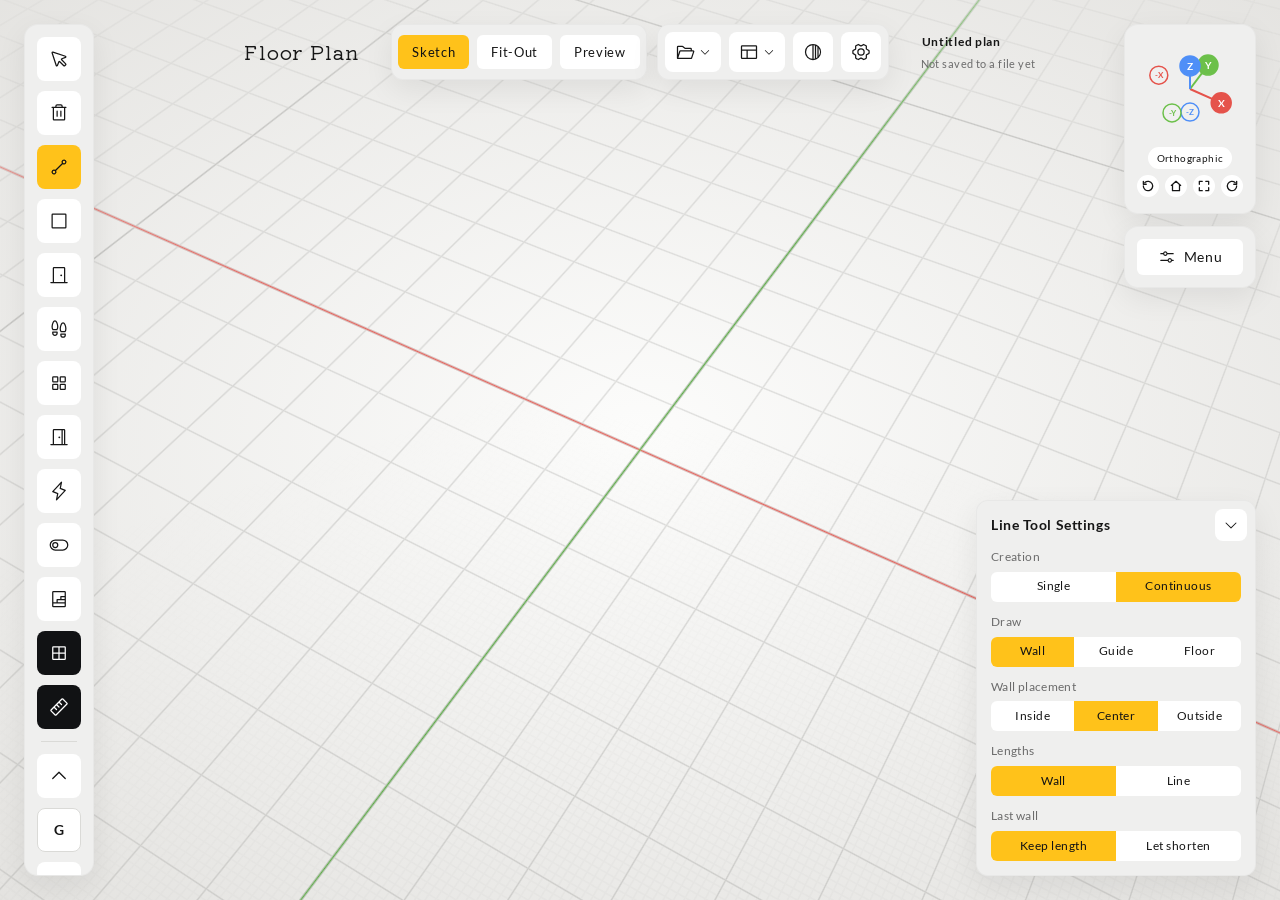
==== commit a9e9bd05: "Deploy 3e35d90 (main) to the main site" ====
--- a/index.html
+++ b/index.html
@@ -5,8 +5,8 @@
     <meta name="viewport" content="width=device-width, initial-scale=1.0, maximum-scale=1.0, user-scalable=no, viewport-fit=cover" />
     <meta name="color-scheme" content="dark" />
     <title>Floorplanner</title>
-    <script type="module" crossorigin src="./assets/index-BCZx6Y8z.js"></script>
-    <link rel="stylesheet" crossorigin href="./assets/index-BcpS5E3-.css">
+    <script type="module" crossorigin src="./assets/index-gb0geFAt.js"></script>
+    <link rel="stylesheet" crossorigin href="./assets/index-B7QUrW7V.css">
   </head>
   <body>
     <div id="root"></div>
--- a/assets/index-B7QUrW7V.css
+++ b/assets/index-B7QUrW7V.css
@@ -0,0 +1 @@
+@font-face{font-family:Lato;font-style:normal;font-display:swap;font-weight:400;src:url(./lato-latin-ext-400-normal-CK4GAP86.woff2)format("woff2"),url([data-uri])format("woff");unicode-range:U+100-2BA,U+2BD-2C5,U+2C7-2CC,U+2CE-2D7,U+2DD-2FF,U+304,U+308,U+329,U+1D00-1DBF,U+1E00-1E9F,U+1EF2-1EFF,U+2020,U+20A0-20AB,U+20AD-20C0,U+2113,U+2C60-2C7F,U+A720-A7FF}@font-face{font-family:Lato;font-style:normal;font-display:swap;font-weight:400;src:url(./lato-latin-400-normal-BEhtfm5r.woff2)format("woff2"),url(./lato-latin-400-normal-B11PyLys.woff)format("woff");unicode-range:U+??,U+131,U+152-153,U+2BB-2BC,U+2C6,U+2DA,U+2DC,U+304,U+308,U+329,U+2000-206F,U+20AC,U+2122,U+2191,U+2193,U+2212,U+2215,U+FEFF,U+FFFD}@font-face{font-family:Lato;font-style:normal;font-display:swap;font-weight:700;src:url(./lato-latin-ext-700-normal-C6gwlRgY.woff2)format("woff2"),url([data-uri])format("woff");unicode-range:U+100-2BA,U+2BD-2C5,U+2C7-2CC,U+2CE-2D7,U+2DD-2FF,U+304,U+308,U+329,U+1D00-1DBF,U+1E00-1E9F,U+1EF2-1EFF,U+2020,U+20A0-20AB,U+20AD-20C0,U+2113,U+2C60-2C7F,U+A720-A7FF}@font-face{font-family:Lato;font-style:normal;font-display:swap;font-weight:700;src:url(./lato-latin-700-normal-BUGMgin4.woff2)format("woff2"),url(./lato-latin-700-normal-DAdL7O4w.woff)format("woff");unicode-range:U+??,U+131,U+152-153,U+2BB-2BC,U+2C6,U+2DA,U+2DC,U+304,U+308,U+329,U+2000-206F,U+20AC,U+2122,U+2191,U+2193,U+2212,U+2215,U+FEFF,U+FFFD}@font-face{font-family:Lato;font-style:normal;font-display:swap;font-weight:900;src:url(./lato-latin-ext-900-normal-BhetttCG.woff2)format("woff2"),url([data-uri])format("woff");unicode-range:U+100-2BA,U+2BD-2C5,U+2C7-2CC,U+2CE-2D7,U+2DD-2FF,U+304,U+308,U+329,U+1D00-1DBF,U+1E00-1E9F,U+1EF2-1EFF,U+2020,U+20A0-20AB,U+20AD-20C0,U+2113,U+2C60-2C7F,U+A720-A7FF}@font-face{font-family:Lato;font-style:normal;font-display:swap;font-weight:900;src:url(./lato-latin-900-normal-C3uaq3BA.woff2)format("woff2"),url(./lato-latin-900-normal-CZBfLiEO.woff)format("woff");unicode-range:U+??,U+131,U+152-153,U+2BB-2BC,U+2C6,U+2DA,U+2DC,U+304,U+308,U+329,U+2000-206F,U+20AC,U+2122,U+2191,U+2193,U+2212,U+2215,U+FEFF,U+FFFD}@font-face{font-family:Kiwi Maru;font-style:normal;font-display:swap;font-weight:400;src:url(./kiwi-maru-0-400-normal-RpCwQYAo.woff2)format("woff2"),url(./kiwi-maru-0-400-normal-HqWxo7Ba.woff)format("woff");unicode-range:U+25EE8,U+25F23,U+25F5C,U+25FD4,U+25FE0,U+25FFB,U+2600C,U+26017,U+26060,U+260ED,U+26222,U+2626A,U+26270,U+26286,U+2634C,U+26402,U+2667E,U+266B0,U+2671D,U+268DD,U+268EA,U+26951,U+2696F,U+26999,U+269DD,U+26A1E,U+26A58,U+26A8C,U+26AB7,U+26AFF,U+26C29,U+26C73,U+26C9E,U+26CDD,U+26E40,U+26E65,U+26F94,U+26FF6-26FF8,U+270F4,U+2710D,U+27139,U+273DA-273DB,U+273FE,U+27410,U+27449,U+27614-27615,U+27631,U+27684,U+27693,U+2770E,U+27723,U+27752,U+278B2,U+27985,U+279B4,U+27A84,U+27BB3,U+27BBE,U+27BC7,U+27C3C,U+27CB8,U+27D73,U+27DA0,U+27E10,U+27EAF,U+27FB7,U+2808A,U+280BB,U+28277,U+28282,U+282F3,U+283CD,U+2840C,U+28455,U+284DC,U+2856B,U+285C8-285C9,U+286D7,U+286FA,U+28946,U+28949,U+2896B,U+28987-28988,U+289BA-289BB,U+28A1E,U+28A29,U+28A43,U+28A71,U+28A99,U+28ACD,U+28ADD,U+28AE4,U+28BC1,U+28BEF,U+28CDD,U+28D10,U+28D71,U+28DFB,U+28E0F,U+28E17,U+28E1F,U+28E36,U+28E89,U+28EEB,U+28EF6,U+28F32,U+28FF8,U+292A0,U+292B1,U+29490,U+295CF,U+2967F,U+296F0,U+29719,U+29750,U+29810,U+298C6,U+29A72,U+29D4B,U+29DDB,U+29E15,U+29E3D,U+29E49,U+29E8A,U+29EC4,U+29EDB,U+29EE9,U+29FCE,U+29FD7,U+2A01A,U+2A02F,U+2A082,U+2A0F9,U+2A190,U+2A2B2,U+2A38C,U+2A437,U+2A5F1,U+2A602,U+2A61A,U+2A6B2,U+2A9E6,U+2B746,U+2B751,U+2B753,U+2B75A,U+2B75C,U+2B765,U+2B776-2B777,U+2B77C,U+2B782,U+2B789,U+2B78B,U+2B78E,U+2B794,U+2B7AC,U+2B7AF,U+2B7BD,U+2B7C9,U+2B7CF,U+2B7D2,U+2B7D8,U+2B7F0,U+2B80D,U+2B817,U+2B81A,U+2D544,U+2E278,U+2E569,U+2E6EA,U+2F804,U+2F80F,U+2F815,U+2F818,U+2F81A,U+2F822,U+2F828,U+2F82C,U+2F833,U+2F83F,U+2F846,U+2F852,U+2F862,U+2F86D,U+2F873,U+2F877,U+2F884,U+2F899-2F89A,U+2F8A6,U+2F8AC,U+2F8B2,U+2F8B6,U+2F8D3,U+2F8DB-2F8DC,U+2F8E1,U+2F8E5,U+2F8EA,U+2F8ED,U+2F8FC,U+2F903,U+2F90B,U+2F90F,U+2F91A,U+2F920-2F921,U+2F945,U+2F947,U+2F96C,U+2F995,U+2F9D0,U+2F9DE-2F9DF,U+2F9F4}@font-face{font-family:Kiwi Maru;font-style:normal;font-display:swap;font-weight:400;src:url([data-uri])format("woff2"),url([data-uri])format("woff");unicode-range:U+1F235-1F23B,U+1F240-1F248,U+1F250-1F251,U+2000B,U+20089-2008A,U+200A2,U+200A4,U+200B0,U+200F5,U+20158,U+201A2,U+20213,U+2032B,U+20371,U+20381,U+203F9,U+2044A,U+20509,U+2053F,U+205B1,U+205D6,U+20611,U+20628,U+206EC,U+2074F,U+207C8,U+20807,U+2083A,U+208B9,U+2090E,U+2097C,U+20984,U+2099D,U+20A64,U+20AD3,U+20B1D,U+20B9F,U+20BB7,U+20D45,U+20D58,U+20DE1,U+20E64,U+20E6D,U+20E95,U+20F5F,U+21201,U+2123D,U+21255,U+21274,U+2127B,U+212D7,U+212E4,U+212FD,U+2131B,U+21336,U+21344,U+213C4,U+2146D-2146E,U+215D7,U+21647,U+216B4,U+21706,U+21742,U+218BD,U+219C3,U+21A1A,U+21C56,U+21D2D,U+21D45,U+21D62,U+21D78,U+21D92,U+21D9C,U+21DA1,U+21DB7,U+21DE0,U+21E33-21E34,U+21F1E,U+21F76,U+21FFA,U+2217B,U+22218,U+2231E,U+223AD,U+22609,U+226F3,U+2285B,U+228AB,U+2298F,U+22AB8,U+22B46,U+22B4F-22B50,U+22BA6,U+22C1D,U+22C24,U+22DE1,U+22E42,U+22FEB,U+231B6,U+231C3-231C4,U+231F5,U+23372,U+233CC,U+233D0,U+233D2-233D3,U+233D5,U+233DA,U+233DF,U+233E4,U+233FE,U+2344A-2344B,U+23451,U+23465,U+234E4,U+2355A,U+23594,U+235C4,U+23638-2363A,U+23647,U+2370C,U+2371C,U+2373F,U+23763-23764,U+237E7,U+237F1,U+237FF,U+23824,U+2383D,U+23A98,U+23C7F,U+23CBE,U+23CFE,U+23D00,U+23D0E,U+23D40,U+23DD3,U+23DF9-23DFA,U+23F7E,U+2404B,U+24096,U+24103,U+241C6,U+241FE,U+242EE,U+243BC,U+243D0,U+24629,U+246A5,U+247F1,U+24896,U+248E9,U+24A4D,U+24B56,U+24B6F,U+24C16,U+24D14,U+24E04,U+24E0E,U+24E37,U+24E6A,U+24E8B,U+24FF2,U+2504A,U+25055,U+25122,U+251A9,U+251CD,U+251E5,U+2521E,U+2524C,U+2542E,U+2548E,U+254D9,U+2550E,U+255A7,U+2567F,U+25771,U+257A9,U+257B4,U+25874,U+259C4,U+259CC,U+259D4,U+25AD7,U+25AE3-25AE4,U+25AF1,U+25BB2,U+25C4B,U+25C64,U+25DA1,U+25E2E,U+25E56,U+25E62,U+25E65,U+25EC2,U+25ED8}@font-face{font-family:Kiwi Maru;font-style:normal;font-display:swap;font-weight:400;src:url([data-uri])format("woff2"),url([data-uri])format("woff");unicode-range:U+FFD7,U+FFDA-FFDC,U+FFE0-FFE2,U+FFE4,U+FFE6,U+FFE8-FFEE,U+1F100-1F10C,U+1F110-1F16C,U+1F170-1F1AC,U+1F200-1F202,U+1F210-1F234}@font-face{font-family:Kiwi Maru;font-style:normal;font-display:swap;font-weight:400;src:url(./kiwi-maru-3-400-normal-D537E80P.woff2)format("woff2"),url(./kiwi-maru-3-400-normal-IcBmbXvK.woff)format("woff");unicode-range:U+FA10,U+FA12-FA6D,U+FB00-FB04,U+FE10-FE19,U+FE30-FE42,U+FE44-FE52,U+FE54-FE66,U+FE68-FE6B,U+FF02,U+FF04,U+FF07,U+FF51,U+FF5B,U+FF5D,U+FF5F-FF60,U+FF66,U+FF69,U+FF87,U+FFA1-FFBE,U+FFC2-FFC7,U+FFCA-FFCF,U+FFD2-FFD6}@font-face{font-family:Kiwi Maru;font-style:normal;font-display:swap;font-weight:400;src:url(./kiwi-maru-4-400-normal-ERlxS0OO.woff2)format("woff2"),url(./kiwi-maru-4-400-normal-b23bXFxh.woff)format("woff");unicode-range:U+F92D-F959,U+F95B-F9F2,U+F9F4-FA0B,U+FA0E-FA0F}@font-face{font-family:Kiwi Maru;font-style:normal;font-display:swap;font-weight:400;src:url(./kiwi-maru-5-400-normal-DGnlKK3h.woff2)format("woff2"),url(./kiwi-maru-5-400-normal-BEqBpK45.woff)format("woff");unicode-range:U+9E8B-9E8C,U+9E8E-9E8F,U+9E91-9E92,U+9E95-9E96,U+9E98,U+9E9B,U+9E9D-9E9E,U+9EA4-9EA5,U+9EA8-9EAA,U+9EAC-9EB0,U+9EB3-9EB5,U+9EB8,U+9EBC-9EBF,U+9EC3,U+9EC6,U+9EC8,U+9ECB-9ECD,U+9ECF-9ED1,U+9ED4-9ED5,U+9ED8,U+9EDB-9EE0,U+9EE4-9EE5,U+9EE7-9EE8,U+9EEC-9EF2,U+9EF4-9EF9,U+9EFB-9EFF,U+9F02-9F03,U+9F07-9F09,U+9F0E-9F12,U+9F14-9F17,U+9F19-9F1B,U+9F1F-9F22,U+9F26,U+9F2A-9F2C,U+9F2F,U+9F31-9F32,U+9F34,U+9F37,U+9F39-9F3A,U+9F3C-9F3F,U+9F41,U+9F43-9F47,U+9F4A,U+9F4E-9F50,U+9F52-9F58,U+9F5A,U+9F5D-9F61,U+9F63,U+9F66-9F6A,U+9F6C-9F73,U+9F75-9F77,U+9F7A,U+9F7D,U+9F7F,U+9F8F-9F92,U+9F94-9F97,U+9F99,U+9F9C-9FA3,U+9FA5,U+9FB4,U+9FBC-9FC2,U+9FC4,U+9FC6,U+9FCC,U+F900-F92C}@font-face{font-family:Kiwi Maru;font-style:normal;font-display:swap;font-weight:400;src:url(./kiwi-maru-6-400-normal-BRJaHLWQ.woff2)format("woff2"),url(./kiwi-maru-6-400-normal-B2hk1Njq.woff)format("woff");unicode-range:U+9C3E,U+9C41,U+9C43-9C4A,U+9C4E-9C50,U+9C52-9C54,U+9C56,U+9C58,U+9C5A-9C61,U+9C63,U+9C65,U+9C67-9C6B,U+9C6D-9C6E,U+9C70,U+9C72,U+9C75-9C78,U+9C7A-9C7C,U+9CE6-9CE7,U+9CEB-9CEC,U+9CF0,U+9CF2,U+9CF6-9CF7,U+9CF9,U+9D02-9D03,U+9D06-9D09,U+9D0B,U+9D0E,U+9D11-9D12,U+9D15,U+9D17-9D18,U+9D1B-9D1F,U+9D23,U+9D26,U+9D2A-9D2C,U+9D2F-9D30,U+9D32-9D34,U+9D3A,U+9D3C-9D3F,U+9D41-9D48,U+9D4A,U+9D50-9D54,U+9D59,U+9D5D-9D65,U+9D69-9D6C,U+9D6F-9D70,U+9D72-9D73,U+9D76-9D77,U+9D7A-9D7C,U+9D7E,U+9D83-9D84,U+9D86-9D87,U+9D89-9D8A,U+9D8D-9D8E,U+9D92-9D93,U+9D95-9D9A,U+9DA1,U+9DA4,U+9DA9-9DAC,U+9DAE,U+9DB1-9DB2,U+9DB5,U+9DB8-9DBD,U+9DBF-9DC4,U+9DC6-9DC7,U+9DC9-9DCA,U+9DCF,U+9DD3-9DD7,U+9DD9-9DDA,U+9DDE-9DE0,U+9DE3,U+9DE5-9DE7,U+9DE9,U+9DEB,U+9DED-9DF0,U+9DF3-9DF4,U+9DF8,U+9DFD-9DFE,U+9E02,U+9E07,U+9E0A,U+9E0D-9E0E,U+9E10-9E12,U+9E15-9E16,U+9E19-9E1F,U+9E75,U+9E79-9E7D,U+9E80-9E85,U+9E87-9E88}@font-face{font-family:Kiwi Maru;font-style:normal;font-display:swap;font-weight:400;src:url(./kiwi-maru-7-400-normal-l9oJBXd4.woff2)format("woff2"),url(./kiwi-maru-7-400-normal-CUCJdtPC.woff)format("woff");unicode-range:U+9AE5-9AE7,U+9AE9,U+9AEB-9AEC,U+9AEE-9AEF,U+9AF1-9AF5,U+9AF7,U+9AF9-9AFB,U+9AFD,U+9AFF-9B06,U+9B08-9B09,U+9B0B-9B0E,U+9B10,U+9B12,U+9B16,U+9B18-9B1D,U+9B1F-9B20,U+9B22-9B23,U+9B25-9B2F,U+9B32-9B35,U+9B37,U+9B39-9B3B,U+9B3D,U+9B43-9B44,U+9B48,U+9B4B-9B4F,U+9B51,U+9B55-9B58,U+9B5B,U+9B5E,U+9B61,U+9B63,U+9B65-9B66,U+9B68,U+9B6A-9B6F,U+9B72-9B79,U+9B7F-9B80,U+9B83-9B87,U+9B89-9B8B,U+9B8D,U+9B8F-9B94,U+9B96-9B97,U+9B9A,U+9B9D-9BA0,U+9BA6-9BA7,U+9BA9-9BAA,U+9BAC,U+9BB0-9BB2,U+9BB4,U+9BB7-9BB9,U+9BBB-9BBC,U+9BBE-9BC1,U+9BC6-9BC8,U+9BCA,U+9BCE-9BD2,U+9BD4,U+9BD7-9BD8,U+9BDD,U+9BDF,U+9BE1-9BE5,U+9BE7,U+9BEA-9BEB,U+9BEE-9BF3,U+9BF5,U+9BF7-9BFA,U+9BFD,U+9BFF-9C00,U+9C02,U+9C04,U+9C06,U+9C08-9C0D,U+9C0F-9C16,U+9C18-9C1E,U+9C21-9C2A,U+9C2D-9C32,U+9C35-9C37,U+9C39-9C3A,U+9C3D}@font-face{font-family:Kiwi Maru;font-style:normal;font-display:swap;font-weight:400;src:url(./kiwi-maru-8-400-normal-fPIDDNy5.woff2)format("woff2"),url(./kiwi-maru-8-400-normal-Bx7SFiXr.woff)format("woff");unicode-range:U+98EB,U+98ED-98EE,U+98F0-98F1,U+98F3,U+98F6,U+9902,U+9907-9909,U+9911-9912,U+9914-9918,U+991A-9922,U+9924,U+9926-9927,U+992B-992C,U+992E,U+9931-9935,U+9939-993E,U+9940-9942,U+9945-9949,U+994B-994E,U+9950-9952,U+9954-9955,U+9958-9959,U+995B-995C,U+995E-9960,U+9963,U+9997-9998,U+999B,U+999D-999F,U+99A3,U+99A5-99A6,U+99A8,U+99AD-99AE,U+99B0-99B2,U+99B5,U+99B9-99BA,U+99BC-99BD,U+99BF,U+99C1,U+99C3,U+99C8-99C9,U+99D1,U+99D3-99D5,U+99D8-99DF,U+99E1-99E2,U+99E7,U+99EA-99EE,U+99F0-99F2,U+99F4-99F5,U+99F8-99F9,U+99FB-99FE,U+9A01-9A05,U+9A08,U+9A0A-9A0C,U+9A0F-9A11,U+9A16,U+9A1A,U+9A1E,U+9A20,U+9A22-9A24,U+9A27,U+9A2B,U+9A2D-9A2E,U+9A31,U+9A33,U+9A35-9A38,U+9A3E,U+9A40-9A45,U+9A47,U+9A4A-9A4E,U+9A51-9A52,U+9A54-9A58,U+9A5B,U+9A5D,U+9A5F,U+9A62,U+9A64-9A65,U+9A69-9A6C,U+9AAA,U+9AAC-9AB0,U+9AB2,U+9AB4-9AB7,U+9AB9,U+9ABB-9AC1,U+9AC3,U+9AC6,U+9AC8,U+9ACE-9AD3,U+9AD5-9AD7,U+9ADB-9ADC,U+9ADE-9AE0,U+9AE2-9AE4}@font-face{font-family:Kiwi Maru;font-style:normal;font-display:swap;font-weight:400;src:url(./kiwi-maru-9-400-normal-ByIYw7EL.woff2)format("woff2"),url(./kiwi-maru-9-400-normal-BnaOWy3v.woff)format("woff");unicode-range:U+971D,U+9721-9724,U+9728,U+972A,U+9730-9731,U+9733,U+9736,U+9738-9739,U+973B,U+973D-973E,U+9741-9744,U+9746-974A,U+974D-974F,U+9751,U+9755,U+9757-9758,U+975A-975C,U+9760-9761,U+9763-9764,U+9766-9768,U+976A-976B,U+976E,U+9771,U+9773,U+9776-977D,U+977F-9781,U+9785-9786,U+9789,U+978B,U+978F-9790,U+9795-9797,U+9799-979A,U+979C,U+979E-97A0,U+97A2-97A3,U+97A6,U+97A8,U+97AB-97AC,U+97AE,U+97B1-97B6,U+97B8-97BA,U+97BC,U+97BE-97BF,U+97C1,U+97C3-97CE,U+97D0-97D1,U+97D4,U+97D7-97D9,U+97DB-97DE,U+97E0-97E1,U+97E4,U+97E6,U+97ED-97EF,U+97F1-97F2,U+97F4-97F8,U+97FA,U+9804,U+9807,U+980A,U+980C-980F,U+9814,U+9816-9817,U+9819-981A,U+981C,U+981E,U+9820-9821,U+9823-9826,U+982B,U+982E-9830,U+9832-9835,U+9837,U+9839,U+983D-983E,U+9844,U+9846-9847,U+984A-984B,U+984F,U+9851-9853,U+9856-9857,U+9859-985B,U+9862-9863,U+9865-9866,U+986A-986C,U+986F-9871,U+9873-9875,U+98AA-98AB,U+98AD-98AE,U+98B0-98B1,U+98B4,U+98B6-98B8,U+98BA-98BC,U+98BF,U+98C2-98C8,U+98CB-98CC,U+98CE,U+98DC,U+98DE,U+98E0-98E1,U+98E3,U+98E5-98E7,U+98E9-98EA}@font-face{font-family:Kiwi Maru;font-style:normal;font-display:swap;font-weight:400;src:url(./kiwi-maru-10-400-normal-DGu7R0CJ.woff2)format("woff2"),url(./kiwi-maru-10-400-normal-BBAUx5nS.woff)format("woff");unicode-range:U+944A,U+944C,U+9452-9453,U+9455,U+9459-945C,U+945E-9463,U+9468,U+946A-946B,U+946D-9472,U+9475,U+9477,U+947C-947F,U+9481,U+9483-9485,U+9578-9579,U+957E-957F,U+9582,U+9584,U+9586-9588,U+958A,U+958C-958F,U+9592,U+9594,U+9596,U+9598-9599,U+959D-95A1,U+95A4,U+95A6-95A9,U+95AB-95AD,U+95B1,U+95B4,U+95B6,U+95B9-95BF,U+95C3,U+95C6,U+95C8-95CD,U+95D0-95D6,U+95D9-95DA,U+95DC-95E2,U+95E4-95E6,U+95E8,U+961D-961E,U+9621-9622,U+9624-9626,U+9628,U+962C,U+962E-962F,U+9631,U+9633-9634,U+9637-963A,U+963C-963D,U+9641-9642,U+964B-964C,U+964F,U+9652,U+9654,U+9656-9658,U+965C-965F,U+9661,U+9666,U+966A,U+966C,U+966E,U+9672,U+9674,U+9677,U+967B-967C,U+967E-967F,U+9681-9684,U+9689,U+968B,U+968D,U+9691,U+9695-9698,U+969A,U+969D,U+969F,U+96A4-96AA,U+96AE-96B4,U+96B6,U+96B8-96BB,U+96BD,U+96C1,U+96C9-96CB,U+96CD-96CE,U+96D2,U+96D5-96D6,U+96D8-96DA,U+96DC-96DF,U+96E9,U+96EF,U+96F1,U+96F9-96FA,U+9702-9706,U+9708-9709,U+970D-970F,U+9711,U+9713-9714,U+9716,U+9719-971B}@font-face{font-family:Kiwi Maru;font-style:normal;font-display:swap;font-weight:400;src:url(./kiwi-maru-11-400-normal-BbIbQDjy.woff2)format("woff2"),url(./kiwi-maru-11-400-normal-CYQk_4Ba.woff)format("woff");unicode-range:U+92BC-92BD,U+92BF-92C3,U+92C5-92C8,U+92CB-92D0,U+92D2-92D3,U+92D5,U+92D7-92D9,U+92DC-92DD,U+92DF-92E1,U+92E3-92E5,U+92E7-92EA,U+92EC,U+92EE,U+92F0,U+92F2,U+92F7-92FB,U+92FF-9300,U+9302,U+9304,U+9308,U+930D,U+930F-9311,U+9314-9315,U+9318-931A,U+931C-931F,U+9321-9325,U+9327-932B,U+932E,U+9333-9337,U+933A-933B,U+9344,U+9347-934A,U+934D,U+9350-9352,U+9354-9358,U+935A,U+935C,U+935E,U+9360,U+9364-9365,U+9367,U+9369-936D,U+936F-9371,U+9373-9374,U+9376,U+937A,U+937D-9382,U+9388,U+938A-938B,U+938D,U+938F,U+9392,U+9394-9395,U+9397-9398,U+939A-939B,U+939E,U+93A1,U+93A3-93A4,U+93A6,U+93A8-93A9,U+93AB-93AD,U+93B0,U+93B4-93B6,U+93B9-93BB,U+93C1,U+93C3-93CD,U+93D0-93D1,U+93D3,U+93D6-93D9,U+93DC-93DF,U+93E2,U+93E4-93E8,U+93F1,U+93F5,U+93F7-93FB,U+93FD,U+9401-9404,U+9407-9409,U+940D-9410,U+9413-9417,U+9419-941A,U+941F,U+9421,U+942B,U+942E-942F,U+9431-9434,U+9436,U+9438,U+943A-943B,U+943D,U+943F,U+9441,U+9443-9445,U+9448}@font-face{font-family:Kiwi Maru;font-style:normal;font-display:swap;font-weight:400;src:url(./kiwi-maru-12-400-normal-DrXvrG2L.woff2)format("woff2"),url(./kiwi-maru-12-400-normal-a729-9KH.woff)format("woff");unicode-range:U+9143,U+9146-914C,U+914F,U+9153,U+9156-915B,U+9161,U+9163-9165,U+9167,U+9169,U+916D,U+9172-9174,U+9179-917B,U+9181-9183,U+9185-9187,U+9189-918B,U+918E,U+9191,U+9193-9195,U+9197-9198,U+919E,U+91A1-91A2,U+91A6,U+91A8,U+91AA-91B6,U+91BA-91BD,U+91BF-91C6,U+91C9,U+91CB,U+91D0,U+91D3-91D4,U+91D6-91D7,U+91D9-91DB,U+91DE-91DF,U+91E1,U+91E4-91E6,U+91E9-91EA,U+91EC-91F1,U+91F5-91F7,U+91F9,U+91FB-91FD,U+91FF-9201,U+9204-9207,U+9209-920A,U+920C,U+920E,U+9210-9218,U+921C-921E,U+9223-9226,U+9228-9229,U+922C,U+922E-9230,U+9233,U+9235-923A,U+923C,U+923E-9240,U+9242-9243,U+9245-924B,U+924D-9251,U+9256-925A,U+925C-925E,U+9260-9261,U+9264-9269,U+926E-9270,U+9275-9279,U+927B-927F,U+9288-928A,U+928D-928E,U+9291-9293,U+9295-9297,U+9299,U+929B-929C,U+929F-92A0,U+92A4-92A5,U+92A7-92A8,U+92AB,U+92AF,U+92B2-92B3,U+92B6-92BB}@font-face{font-family:Kiwi Maru;font-style:normal;font-display:swap;font-weight:400;src:url(./kiwi-maru-13-400-normal-DYltvmW8.woff2)format("woff2"),url(./kiwi-maru-13-400-normal-f--8n4nk.woff)format("woff");unicode-range:U+8F52-8F55,U+8F57-8F58,U+8F5C-8F5E,U+8F61-8F66,U+8F9C-8F9D,U+8F9F-8FA2,U+8FA4-8FA8,U+8FAD-8FAF,U+8FB4-8FB8,U+8FBE,U+8FC0-8FC2,U+8FC6,U+8FC8,U+8FCA-8FCB,U+8FCD,U+8FD0,U+8FD2-8FD3,U+8FD5,U+8FDA,U+8FE0,U+8FE2-8FE5,U+8FE8-8FEA,U+8FED-8FEF,U+8FF1,U+8FF4-8FF6,U+8FF8-8FFB,U+8FFE,U+9002,U+9004-9005,U+9008,U+900B-900E,U+9011,U+9013,U+9015-9016,U+9018,U+901B,U+901E,U+9021,U+9027-902A,U+902C-902D,U+902F,U+9033-9037,U+9039,U+903C,U+903E-903F,U+9041,U+9043-9044,U+9049,U+904C,U+904F-9052,U+9056,U+9058,U+905B-905E,U+9062,U+9066-9068,U+906C,U+906F-9070,U+9072,U+9074,U+9076,U+9079,U+9080-9083,U+9085,U+9087-9088,U+908B-908C,U+908E-9090,U+9095,U+9097-9099,U+909B,U+90A0-90A2,U+90A5,U+90A8,U+90AF-90B6,U+90BD-90BE,U+90C3-90C5,U+90C7-90C9,U+90CC,U+90D2,U+90D5,U+90D7-90D9,U+90DB-90DF,U+90E2,U+90E4-90E5,U+90EB,U+90EF-90F0,U+90F2,U+90F4,U+90F6,U+90FE-9100,U+9102,U+9104-9106,U+9108,U+910D,U+9110,U+9112,U+9114-911A,U+911C,U+911E,U+9120,U+9122-9123,U+9125,U+9127,U+9129,U+912D-9132,U+9134,U+9136-9137,U+9139-913A,U+913C-913D}@font-face{font-family:Kiwi Maru;font-style:normal;font-display:swap;font-weight:400;src:url(./kiwi-maru-14-400-normal-BNGMZzNh.woff2)format("woff2"),url(./kiwi-maru-14-400-normal-oNlgTzKf.woff)format("woff");unicode-range:U+8DC0,U+8DC2,U+8DC5-8DC8,U+8DCA-8DCC,U+8DCE-8DCF,U+8DD1,U+8DD4-8DD7,U+8DD9-8DDB,U+8DDF,U+8DE3-8DE5,U+8DE7,U+8DEA-8DEC,U+8DF0-8DF2,U+8DF4,U+8DFC-8DFD,U+8DFF,U+8E01,U+8E04-8E06,U+8E08-8E09,U+8E0B-8E0C,U+8E10-8E11,U+8E14,U+8E16,U+8E1D-8E23,U+8E26-8E27,U+8E30-8E31,U+8E33-8E39,U+8E3D,U+8E40-8E42,U+8E44,U+8E47-8E50,U+8E54-8E55,U+8E59,U+8E5B-8E64,U+8E69,U+8E6C-8E6D,U+8E6F-8E72,U+8E75-8E77,U+8E79-8E7C,U+8E81-8E85,U+8E89,U+8E8B,U+8E90-8E95,U+8E98-8E9B,U+8E9D-8E9E,U+8EA1-8EA2,U+8EA7,U+8EA9-8EAA,U+8EAC-8EB1,U+8EB3,U+8EB5-8EB6,U+8EBA-8EBB,U+8EBE,U+8EC0-8EC1,U+8EC3-8EC8,U+8ECB,U+8ECF,U+8ED1,U+8ED4,U+8EDB-8EDC,U+8EE3,U+8EE8,U+8EEB,U+8EED-8EEE,U+8EF0-8EF1,U+8EF7,U+8EF9-8EFC,U+8EFE,U+8F00,U+8F02,U+8F05,U+8F07-8F08,U+8F0A,U+8F0F-8F10,U+8F12-8F13,U+8F15-8F19,U+8F1B-8F1C,U+8F1E-8F21,U+8F23,U+8F25-8F28,U+8F2B-8F2F,U+8F33-8F37,U+8F39-8F3B,U+8F3E,U+8F40-8F43,U+8F45-8F47,U+8F49-8F4A,U+8F4C-8F4F,U+8F51}@font-face{font-family:Kiwi Maru;font-style:normal;font-display:swap;font-weight:400;src:url(./kiwi-maru-15-400-normal-ZWG2u6lw.woff2)format("woff2"),url(./kiwi-maru-15-400-normal-QPJ5VaK5.woff)format("woff");unicode-range:U+8B2D,U+8B30,U+8B37,U+8B3C,U+8B3E,U+8B41-8B46,U+8B48-8B49,U+8B4C-8B4F,U+8B51-8B54,U+8B56,U+8B59,U+8B5B,U+8B5E-8B5F,U+8B63,U+8B69,U+8B6B-8B6D,U+8B6F,U+8B71,U+8B74,U+8B76,U+8B78-8B79,U+8B7C-8B81,U+8B84-8B85,U+8B8A-8B8F,U+8B92-8B96,U+8B99-8B9A,U+8B9C-8BA0,U+8C38-8C3A,U+8C3D-8C3F,U+8C41,U+8C45,U+8C47-8C49,U+8C4B-8C4C,U+8C4E-8C51,U+8C53-8C55,U+8C57-8C59,U+8C5B,U+8C5D,U+8C62-8C64,U+8C66,U+8C68-8C69,U+8C6B-8C6D,U+8C73,U+8C75-8C76,U+8C78,U+8C7A-8C7C,U+8C7E,U+8C82,U+8C85-8C87,U+8C89-8C8B,U+8C8D-8C8E,U+8C90,U+8C92-8C94,U+8C98-8C99,U+8C9B-8C9C,U+8C9F,U+8CA4,U+8CAD-8CAE,U+8CB2-8CB3,U+8CB6,U+8CB9-8CBA,U+8CBD,U+8CC1-8CC2,U+8CC4-8CC6,U+8CC8-8CC9,U+8CCB,U+8CCD-8CCF,U+8CD2,U+8CD5-8CD6,U+8CD9-8CDA,U+8CDD,U+8CE1,U+8CE3-8CE4,U+8CE6,U+8CE8,U+8CEC,U+8CEF-8CF2,U+8CF4-8CF5,U+8CF7-8CF8,U+8CFA-8CFB,U+8CFD-8CFF,U+8D01,U+8D03-8D04,U+8D07,U+8D09-8D0B,U+8D0D-8D10,U+8D12-8D14,U+8D16-8D17,U+8D1B-8D1D,U+8D65,U+8D67,U+8D69,U+8D6B-8D6E,U+8D71,U+8D73,U+8D76,U+8D7F,U+8D81-8D82,U+8D84,U+8D88,U+8D8D,U+8D90-8D91,U+8D95,U+8D99,U+8D9E-8DA0,U+8DA6,U+8DA8,U+8DAB-8DAC,U+8DAF,U+8DB2,U+8DB5,U+8DB7,U+8DB9-8DBC,U+8DBE}@font-face{font-family:Kiwi Maru;font-style:normal;font-display:swap;font-weight:400;src:url(./kiwi-maru-16-400-normal-DBGT0EDA.woff2)format("woff2"),url(./kiwi-maru-16-400-normal-BbZcyYSj.woff)format("woff");unicode-range:U+8973-8975,U+8977,U+897A-897E,U+8980,U+8983,U+8988-898A,U+898D,U+8990,U+8993-8995,U+8998,U+899B-899C,U+899F-89A1,U+89A5-89A6,U+89A9,U+89AC,U+89AF-89B0,U+89B2,U+89B4-89B7,U+89BA,U+89BC-89BD,U+89BF-89C1,U+89D4-89D8,U+89DA,U+89DC-89DD,U+89E5,U+89E7,U+89E9,U+89EB,U+89ED,U+89F1,U+89F3-89F4,U+89F6,U+89F8-89F9,U+89FD,U+89FF,U+8A01,U+8A04-8A05,U+8A07,U+8A0C,U+8A0F-8A12,U+8A14-8A16,U+8A1B,U+8A1D-8A1E,U+8A20-8A22,U+8A24-8A26,U+8A2B-8A2C,U+8A2F,U+8A35-8A37,U+8A3B,U+8A3D-8A3E,U+8A40-8A41,U+8A43,U+8A45-8A49,U+8A4D-8A4E,U+8A51-8A54,U+8A56-8A58,U+8A5B-8A5D,U+8A61-8A62,U+8A65,U+8A67,U+8A6C-8A6D,U+8A75-8A77,U+8A79-8A7C,U+8A7E-8A80,U+8A82-8A86,U+8A8B,U+8A8F-8A92,U+8A96-8A97,U+8A99-8A9A,U+8A9F,U+8AA1,U+8AA3,U+8AA5-8AAA,U+8AAE-8AAF,U+8AB3,U+8AB6-8AB7,U+8ABB-8ABC,U+8ABE,U+8AC2-8AC4,U+8AC6,U+8AC8-8ACA,U+8ACC-8ACD,U+8AD0-8AD1,U+8AD3-8AD5,U+8AD7,U+8ADA-8AE2,U+8AE4,U+8AE7,U+8AEB-8AEC,U+8AEE,U+8AF0-8AF1,U+8AF3-8AF7,U+8AFA,U+8AFC,U+8AFF,U+8B01-8B02,U+8B04-8B07,U+8B0A-8B0D,U+8B0F-8B11,U+8B14,U+8B16,U+8B1A,U+8B1C,U+8B1E-8B20,U+8B26,U+8B28,U+8B2B-8B2C}@font-face{font-family:Kiwi Maru;font-style:normal;font-display:swap;font-weight:400;src:url(./kiwi-maru-17-400-normal-Coi942zy.woff2)format("woff2"),url(./kiwi-maru-17-400-normal-Bgg7H6e_.woff)format("woff");unicode-range:U+87E2-87E6,U+87EA-87ED,U+87EF,U+87F1,U+87F3,U+87F5-87F8,U+87FA-87FB,U+87FE-87FF,U+8801,U+8803,U+8805-8807,U+8809-880B,U+880D-8816,U+8818-881C,U+881E-881F,U+8821-8822,U+8827-8828,U+882D-882E,U+8830-8832,U+8835-8836,U+8839-883C,U+8841-8845,U+8848-884B,U+884D-884E,U+8851-8852,U+8855-8856,U+8858-885A,U+885C,U+885E-8860,U+8862,U+8864,U+8869,U+886B,U+886E-886F,U+8871-8872,U+8875,U+8877,U+8879,U+887B,U+887D-887E,U+8880-8882,U+8888,U+888D,U+8892,U+8897-889C,U+889E-88A0,U+88A2,U+88A4,U+88A8,U+88AA,U+88AE,U+88B0-88B1,U+88B5,U+88B7,U+88BA,U+88BC-88C0,U+88C3-88C4,U+88C6,U+88CA-88CE,U+88D1-88D4,U+88D8-88D9,U+88DB,U+88DD-88E1,U+88E7-88E8,U+88EF-88F2,U+88F4-88F5,U+88F7,U+88F9,U+88FC,U+8901-8902,U+8904,U+8906,U+890A,U+890C-890F,U+8913,U+8915-8916,U+8918-891A,U+891C-891E,U+8920,U+8925-8928,U+892A-892B,U+8930-8932,U+8935-893B,U+893E,U+8940-8946,U+8949,U+894C-894D,U+894F,U+8952,U+8956-8957,U+895A-895C,U+895E,U+8960-8964,U+8966,U+896A-896B,U+896D-8970}@font-face{font-family:Kiwi Maru;font-style:normal;font-display:swap;font-weight:400;src:url(./kiwi-maru-18-400-normal-DBhJGfTU.woff2)format("woff2"),url(./kiwi-maru-18-400-normal-BmQZjNiE.woff)format("woff");unicode-range:U+8655-8659,U+865B,U+865D-8664,U+8667,U+8669,U+866C,U+866F,U+8671,U+8675-8677,U+867A-867B,U+867D,U+8687-8689,U+868B-868D,U+8691,U+8693,U+8695-8696,U+8698,U+869A,U+869C-869D,U+86A1,U+86A3-86A4,U+86A6-86AB,U+86AD,U+86AF-86B1,U+86B3-86B9,U+86BF-86C1,U+86C3-86C6,U+86C9,U+86CB,U+86CE,U+86D1-86D2,U+86D4-86D5,U+86D7,U+86DA,U+86DC,U+86DE-86E0,U+86E3-86E7,U+86E9,U+86EC-86ED,U+86EF,U+86F8-86FE,U+8700,U+8703-870B,U+870D-8714,U+8719-871A,U+871E-871F,U+8721-8723,U+8725,U+8728-8729,U+872E-872F,U+8731-8732,U+8734,U+8737,U+8739-8740,U+8743,U+8745,U+8749,U+874B-874E,U+8751,U+8753,U+8755,U+8757-8759,U+875D,U+875F-8761,U+8763-8766,U+8768,U+876A,U+876E-876F,U+8771-8772,U+8774,U+8778,U+877B-877C,U+877F,U+8782-8789,U+878B-878C,U+878E,U+8790,U+8793,U+8795,U+8797-8799,U+879E-87A0,U+87A2-87A3,U+87A7,U+87AB-87AF,U+87B1,U+87B3,U+87B5,U+87BB,U+87BD-87C1,U+87C4,U+87C6-87CB,U+87CE,U+87D0,U+87D2,U+87D5-87D6,U+87D9-87DA,U+87DC,U+87DF-87E0}@font-face{font-family:Kiwi Maru;font-style:normal;font-display:swap;font-weight:400;src:url(./kiwi-maru-19-400-normal-l7zdpG4_.woff2)format("woff2"),url(./kiwi-maru-19-400-normal-DBAx3J3S.woff)format("woff");unicode-range:U+84B4,U+84B9-84BB,U+84BD-84C2,U+84C6-84CA,U+84CC-84D1,U+84D3,U+84D6,U+84D9-84DA,U+84DC,U+84E7,U+84EA,U+84EC,U+84EF-84F2,U+84F4,U+84F7,U+84FA-84FD,U+84FF-8500,U+8502-8503,U+8506-8507,U+850C,U+850E,U+8510,U+8514-8515,U+8517-8518,U+851A-851C,U+851E-851F,U+8521-8525,U+8527,U+852A-852C,U+852F,U+8532-8534,U+8536,U+853E-8541,U+8543,U+8546,U+8548,U+854A-854B,U+854F-8553,U+8555-855A,U+855C-8564,U+8569-856B,U+856D,U+856F,U+8577,U+8579-857B,U+857D-8581,U+8585-8586,U+8588-858C,U+858F-8591,U+8593,U+8597-8598,U+859B-859D,U+859F-85A0,U+85A2,U+85A4-85A5,U+85A7-85A8,U+85AD-85B0,U+85B4,U+85B6-85BA,U+85BC-85BF,U+85C1-85C2,U+85C7,U+85C9-85CB,U+85CE-85D0,U+85D5,U+85D8-85DA,U+85DC,U+85DF-85E1,U+85E5-85E6,U+85E8,U+85ED,U+85F3-85F4,U+85F6-85F7,U+85F9-85FA,U+85FC,U+85FE-8600,U+8602,U+8604-8606,U+860A-860B,U+860D-860E,U+8610-8613,U+8616-861B,U+861E,U+8621-8622,U+8624,U+8627,U+8629,U+862F-8630,U+8636,U+8638-863A,U+863C-863D,U+863F-8642,U+8646,U+864D,U+8652-8654}@font-face{font-family:Kiwi Maru;font-style:normal;font-display:swap;font-weight:400;src:url(./kiwi-maru-20-400-normal-x4aEdrSv.woff2)format("woff2"),url(./kiwi-maru-20-400-normal-DvPHfg1B.woff)format("woff");unicode-range:U+82E8,U+82EA,U+82ED,U+82EF,U+82F3-82F4,U+82F6-82F7,U+82F9,U+82FB,U+82FD-82FE,U+8300-8301,U+8303,U+8306-8308,U+830A-830C,U+8316-8318,U+831B,U+831D-831F,U+8321-8323,U+832B-8335,U+8337,U+833A,U+833C-833D,U+8340,U+8342-8347,U+834A,U+834D-8351,U+8353-8357,U+835A,U+8362-8363,U+8370,U+8373,U+8375,U+8378,U+837C-837D,U+837F-8380,U+8382,U+8384-8387,U+838A,U+838D-838E,U+8392-8396,U+8398-83A0,U+83A2,U+83A6-83AD,U+83B1,U+83B5,U+83BD-83C1,U+83C7,U+83C9,U+83CE-83D1,U+83D4,U+83D6,U+83D8,U+83DD,U+83DF-83E1,U+83E5,U+83E8,U+83EA-83EB,U+83F0,U+83F2,U+83F4,U+83F6-83F9,U+83FB-83FD,U+8401,U+8403-8404,U+8406-8407,U+840A-840B,U+840D,U+840F,U+8411,U+8413,U+8415,U+8417,U+8419,U+8420,U+8422,U+842A,U+842F,U+8431,U+8435,U+8438-8439,U+843C,U+8445-8448,U+844A,U+844D-844F,U+8451-8452,U+8456,U+8458-845A,U+845C,U+845F-8462,U+8464-8467,U+8469-846B,U+846D-8470,U+8473-8474,U+8476-847A,U+847C-847D,U+8481-8482,U+8484-8485,U+848B,U+8490,U+8492-8493,U+8495,U+8497,U+849C,U+849E-849F,U+84A1,U+84A6,U+84A8-84AA,U+84AD,U+84AF,U+84B1}@font-face{font-family:Kiwi Maru;font-style:normal;font-display:swap;font-weight:400;src:url(./kiwi-maru-21-400-normal-HVntWhRU.woff2)format("woff2"),url(./kiwi-maru-21-400-normal-CxFKyUBt.woff)format("woff");unicode-range:U+814A,U+814C,U+8151-8153,U+8157,U+815F-8161,U+8165-8169,U+816D-816F,U+8171,U+8173-8174,U+8177,U+8180-8186,U+8188,U+818A-818B,U+818E,U+8190,U+8193,U+8195-8196,U+8198,U+819B,U+819E,U+81A0,U+81A2,U+81A4,U+81A9,U+81AE,U+81B0,U+81B2,U+81B4-81B5,U+81B8,U+81BA-81BB,U+81BD-81BE,U+81C0-81C3,U+81C5-81C6,U+81C8-81CB,U+81CD-81CF,U+81D1,U+81D5-81DB,U+81DD-81E1,U+81E4-81E5,U+81E7,U+81EB-81EC,U+81EF-81F2,U+81F5-81F6,U+81F8-81FB,U+81FD-8205,U+8209-820B,U+820D,U+820F,U+8212-8214,U+8216,U+8219-821D,U+8221-8222,U+8228-8229,U+822B,U+822E,U+8232-8235,U+8237-8238,U+823A,U+823C,U+8240,U+8243-8246,U+8249,U+824B,U+824E-824F,U+8251,U+8256-825A,U+825C-825D,U+825F-8260,U+8262-8264,U+8267-8268,U+826A-826B,U+826D-826E,U+8271,U+8274,U+8277,U+8279,U+827B,U+827D-8281,U+8283-8284,U+8287,U+8289-828A,U+828D-828E,U+8291-8294,U+8296,U+8298-829B,U+829F-82A1,U+82A3-82A4,U+82A7-82AC,U+82AE,U+82B0,U+82B2,U+82B4,U+82B7,U+82BA-82BC,U+82BE-82BF,U+82C5-82C6,U+82D0,U+82D2-82D3,U+82D5,U+82D9-82DA,U+82DC,U+82DE-82E4,U+82E7}@font-face{font-family:Kiwi Maru;font-style:normal;font-display:swap;font-weight:400;src:url(./kiwi-maru-22-400-normal-CVILDGN8.woff2)format("woff2"),url(./kiwi-maru-22-400-normal-D0p1Xc7s.woff)format("woff");unicode-range:U+7F77-7F79,U+7F7D-7F80,U+7F82-7F83,U+7F86-7F88,U+7F8B-7F8D,U+7F8F-7F91,U+7F94,U+7F96-7F97,U+7F9A,U+7F9C-7F9D,U+7FA1-7FA3,U+7FA6,U+7FAA,U+7FAD-7FAF,U+7FB2,U+7FB4,U+7FB6,U+7FB8-7FB9,U+7FBC,U+7FBF-7FC0,U+7FC3,U+7FC5-7FC6,U+7FC8,U+7FCA,U+7FCE-7FCF,U+7FD5,U+7FDB,U+7FDF,U+7FE1,U+7FE3,U+7FE5-7FE6,U+7FE8-7FE9,U+7FEB-7FEC,U+7FEE-7FF0,U+7FF2-7FF3,U+7FF9-7FFA,U+7FFD-7FFF,U+8002,U+8004,U+8006-8008,U+800A-800F,U+8011-8014,U+8016,U+8018-8019,U+801C-8021,U+8024,U+8026,U+8028,U+802C,U+802E,U+8030,U+8034-8035,U+8037,U+8039-8040,U+8043-8044,U+8046,U+804A,U+8052,U+8058,U+805A,U+805F-8060,U+8062,U+8064,U+8066,U+8068,U+806D,U+806F-8073,U+8075-8076,U+8079,U+807B,U+807D-8081,U+8084-8088,U+808B,U+808E,U+8093,U+8099-809A,U+809C,U+809E,U+80A4,U+80A6-80A7,U+80AB-80AD,U+80B1,U+80B8-80B9,U+80C4-80C5,U+80C8,U+80CA,U+80CD,U+80CF,U+80D2,U+80D4-80DB,U+80DD,U+80E0,U+80E4-80E6,U+80ED-80F3,U+80F5-80F7,U+80F9-80FC,U+80FE,U+8101,U+8103,U+8109,U+810B,U+810D,U+8116-8118,U+811B-811C,U+811E,U+8120,U+8123-8124,U+8127,U+8129,U+812B-812C,U+812F-8130,U+8135,U+8139-813A,U+813C-813E,U+8141,U+8145-8147}@font-face{font-family:Kiwi Maru;font-style:normal;font-display:swap;font-weight:400;src:url(./kiwi-maru-23-400-normal-DbCCiwZk.woff2)format("woff2"),url(./kiwi-maru-23-400-normal-BD4Jq7t2.woff)format("woff");unicode-range:U+7D57,U+7D59-7D5D,U+7D63,U+7D65,U+7D67,U+7D6A,U+7D6E,U+7D70,U+7D72-7D73,U+7D78,U+7D7A-7D7B,U+7D7D,U+7D7F,U+7D81-7D83,U+7D85-7D86,U+7D88-7D89,U+7D8B-7D8D,U+7D8F,U+7D91,U+7D93,U+7D96-7D97,U+7D9B-7DA0,U+7DA2-7DA3,U+7DA6-7DA7,U+7DAA-7DAC,U+7DAE-7DB0,U+7DB3,U+7DB5-7DB9,U+7DBD,U+7DC0,U+7DC2-7DC7,U+7DCC-7DCE,U+7DD0,U+7DD5-7DD9,U+7DDC-7DDE,U+7DE1-7DE6,U+7DEA-7DED,U+7DF1-7DF2,U+7DF5-7DF6,U+7DF9-7DFA,U+7E00,U+7E05,U+7E08-7E0B,U+7E10-7E12,U+7E15,U+7E17,U+7E1C-7E1D,U+7E1F-7E23,U+7E27-7E28,U+7E2C-7E2D,U+7E2F,U+7E31-7E33,U+7E35-7E37,U+7E39-7E3B,U+7E3D,U+7E3F,U+7E43-7E48,U+7E4E,U+7E50,U+7E52,U+7E56,U+7E58-7E5A,U+7E5D-7E5F,U+7E61-7E62,U+7E65-7E67,U+7E69-7E6B,U+7E6D-7E6F,U+7E73,U+7E75,U+7E78-7E79,U+7E7B-7E7F,U+7E81-7E83,U+7E86-7E8A,U+7E8C-7E8E,U+7E90-7E96,U+7E98,U+7E9A-7E9F,U+7F38,U+7F3A-7F3F,U+7F43-7F45,U+7F47,U+7F4C-7F50,U+7F52-7F55,U+7F58,U+7F5B-7F5D,U+7F5F,U+7F61,U+7F63-7F69,U+7F6B,U+7F6D,U+7F71}@font-face{font-family:Kiwi Maru;font-style:normal;font-display:swap;font-weight:400;src:url(./kiwi-maru-24-400-normal-BVTdpy8m.woff2)format("woff2"),url(./kiwi-maru-24-400-normal-DmMdQbce.woff)format("woff");unicode-range:U+7BC8,U+7BCA-7BCC,U+7BCF,U+7BD4,U+7BD6-7BD7,U+7BD9-7BDB,U+7BDD,U+7BE5-7BE6,U+7BE8-7BEA,U+7BF0,U+7BF2-7BFA,U+7BFC,U+7BFE,U+7C00-7C04,U+7C06-7C07,U+7C09,U+7C0B-7C0F,U+7C11-7C14,U+7C17,U+7C19,U+7C1B,U+7C1E-7C20,U+7C23,U+7C25-7C28,U+7C2A-7C2C,U+7C2F,U+7C31,U+7C33-7C34,U+7C36-7C3A,U+7C3D-7C3E,U+7C40,U+7C42-7C43,U+7C45-7C46,U+7C4A,U+7C4C,U+7C4F-7C5F,U+7C61,U+7C63-7C65,U+7C67,U+7C69,U+7C6C-7C70,U+7C72,U+7C75,U+7C79,U+7C7B-7C7E,U+7C81-7C83,U+7C86-7C87,U+7C8D,U+7C8F-7C90,U+7C94,U+7C9E,U+7CA0-7CA2,U+7CA4-7CA6,U+7CA8,U+7CAB,U+7CAD-7CAE,U+7CB0-7CB3,U+7CB6-7CB7,U+7CB9-7CBD,U+7CBF-7CC0,U+7CC2,U+7CC4-7CC5,U+7CC7-7CCA,U+7CCD-7CCF,U+7CD2-7CD5,U+7CD7-7CDA,U+7CDC-7CDD,U+7CDF-7CE0,U+7CE2,U+7CE6,U+7CE9,U+7CEB,U+7CEF,U+7CF2,U+7CF4-7CF6,U+7CF9-7CFA,U+7CFE,U+7D02-7D03,U+7D06-7D0A,U+7D0F,U+7D11-7D13,U+7D15-7D16,U+7D1C-7D1E,U+7D23,U+7D26,U+7D2A,U+7D2C-7D2E,U+7D31-7D32,U+7D35,U+7D3C-7D41,U+7D43,U+7D45,U+7D47-7D48,U+7D4B,U+7D4D-7D4F,U+7D51,U+7D53,U+7D55-7D56}@font-face{font-family:Kiwi Maru;font-style:normal;font-display:swap;font-weight:400;src:url(./kiwi-maru-25-400-normal-DF0s0OGa.woff2)format("woff2"),url(./kiwi-maru-25-400-normal-BHNQNSqj.woff)format("woff");unicode-range:U+7A17-7A19,U+7A1B,U+7A1E-7A21,U+7A27,U+7A2B,U+7A2D,U+7A2F-7A31,U+7A34-7A35,U+7A37-7A3B,U+7A3E,U+7A43-7A49,U+7A4C,U+7A4E,U+7A50,U+7A55-7A57,U+7A59,U+7A5C-7A5D,U+7A5F-7A63,U+7A65,U+7A67,U+7A69-7A6A,U+7A6D,U+7A70,U+7A75,U+7A78-7A79,U+7A7D-7A7E,U+7A80,U+7A82,U+7A84-7A86,U+7A88,U+7A8A-7A8B,U+7A90-7A91,U+7A94-7A98,U+7A9E,U+7AA0,U+7AA3,U+7AA9,U+7AAC,U+7AB0,U+7AB3,U+7AB5-7AB6,U+7AB9-7ABF,U+7AC3,U+7AC5-7ACA,U+7ACC-7ACF,U+7AD1-7AD3,U+7AD5,U+7ADA-7ADB,U+7ADD,U+7ADF,U+7AE1-7AE2,U+7AE6-7AED,U+7AF0-7AF1,U+7AF4,U+7AF8,U+7AFA-7AFB,U+7AFD-7AFE,U+7B02,U+7B04,U+7B06-7B08,U+7B0A-7B0B,U+7B0F,U+7B12,U+7B14,U+7B18-7B19,U+7B1E-7B1F,U+7B23,U+7B25,U+7B27-7B2B,U+7B2D-7B31,U+7B33-7B36,U+7B3B,U+7B3D,U+7B3F-7B41,U+7B45,U+7B47,U+7B4C-7B50,U+7B53,U+7B55,U+7B5D,U+7B60,U+7B64-7B66,U+7B69-7B6A,U+7B6C-7B75,U+7B77,U+7B79-7B7A,U+7B7F,U+7B84,U+7B86,U+7B89,U+7B8D-7B92,U+7B96,U+7B98-7BA0,U+7BA5,U+7BAC-7BAD,U+7BAF-7BB0,U+7BB2,U+7BB4-7BB6,U+7BBA-7BBD,U+7BC1-7BC2,U+7BC5-7BC6}@font-face{font-family:Kiwi Maru;font-style:normal;font-display:swap;font-weight:400;src:url(./kiwi-maru-26-400-normal-19NxcMi4.woff2)format("woff2"),url(./kiwi-maru-26-400-normal-BxH6OI0n.woff)format("woff");unicode-range:U+7851-7852,U+785C,U+785E,U+7860-7861,U+7863-7864,U+7868,U+786A,U+786E-786F,U+7872,U+7874,U+787A,U+787C,U+787E,U+7886-7887,U+788A,U+788C-788F,U+7893-7895,U+7898,U+789A,U+789D-789F,U+78A1,U+78A3-78A4,U+78A8-78AA,U+78AC-78AD,U+78AF-78B3,U+78B5,U+78BB-78BF,U+78C5-78CC,U+78CE,U+78D1-78D6,U+78DA-78DB,U+78DF-78E1,U+78E4,U+78E6-78E7,U+78EA,U+78EC,U+78F2-78F4,U+78F6-78F7,U+78F9-78FB,U+78FD-7901,U+7906-7907,U+790C,U+7910-7912,U+7919-791C,U+791E-7920,U+7925-792E,U+7930-7931,U+7934-7935,U+793B,U+793D,U+793F,U+7941-7942,U+7944-7946,U+794A-794B,U+794F,U+7951,U+7954-7955,U+7957-7958,U+795A-795C,U+795F-7960,U+7962,U+7967,U+7969,U+796B,U+7972,U+7977,U+7979-797C,U+797E-7980,U+798A-798E,U+7991,U+7993-7996,U+7998,U+799B-799D,U+79A1,U+79A6-79AB,U+79AE-79B1,U+79B3-79B4,U+79B8-79BB,U+79BD-79BE,U+79C2,U+79C4,U+79C7-79CA,U+79CC-79CD,U+79CF,U+79D4-79D6,U+79DA,U+79DD-79E3,U+79E5,U+79E7,U+79EA-79ED,U+79F1,U+79F8,U+79FC,U+7A02-7A03,U+7A05,U+7A07-7A0A,U+7A0C-7A0D,U+7A11,U+7A15}@font-face{font-family:Kiwi Maru;font-style:normal;font-display:swap;font-weight:400;src:url(./kiwi-maru-27-400-normal-B_DEc-lH.woff2)format("woff2"),url(./kiwi-maru-27-400-normal-jYZHKeEc.woff)format("woff");unicode-range:U+768C-768E,U+7690,U+7693,U+7695-7696,U+7699-76A8,U+76AA,U+76AD,U+76AF-76B0,U+76B4,U+76B6-76BA,U+76BD,U+76C1-76C3,U+76C5,U+76C8-76C9,U+76CB-76CE,U+76D2,U+76D4,U+76D6,U+76D9,U+76DC,U+76DE,U+76E0-76E1,U+76E5-76E8,U+76EA-76EC,U+76F0-76F1,U+76F6,U+76F9,U+76FB-76FC,U+7700,U+7704,U+7706-7708,U+770A,U+770E,U+7712,U+7714-7715,U+7717,U+7719-771C,U+7722,U+7724-7726,U+7728,U+772D-772F,U+7734-7739,U+773D-773E,U+7742,U+7745-7747,U+774A,U+774D-774F,U+7752,U+7756-7758,U+775A-775C,U+775E-7760,U+7762,U+7764-7765,U+7767,U+776A-776C,U+7770,U+7772-7774,U+7779-777A,U+777C-7780,U+7784,U+778B-778E,U+7794-7796,U+779A,U+779E-77A0,U+77A2,U+77A4-77A5,U+77A7,U+77A9-77AA,U+77AE-77B1,U+77B5-77B7,U+77B9,U+77BB-77BF,U+77C3,U+77C7,U+77C9,U+77CD,U+77D1-77D2,U+77D5,U+77D7,U+77D9-77DA,U+77DC,U+77DE-77E0,U+77E3-77E4,U+77E6-77E7,U+77E9-77EA,U+77EC,U+77EE,U+77F0-77F1,U+77F4,U+77F8,U+77FB-77FC,U+7805-7806,U+7809,U+780C-780E,U+7811-7812,U+7819,U+781D,U+7820-7823,U+7826-7827,U+782C-782E,U+7830,U+7835,U+7837,U+783A,U+783F,U+7843-7845,U+7847-7848,U+784C,U+784E-784F}@font-face{font-family:Kiwi Maru;font-style:normal;font-display:swap;font-weight:400;src:url(./kiwi-maru-28-400-normal-CyJ-cEHK.woff2)format("woff2"),url(./kiwi-maru-28-400-normal-C8yjadfo.woff)format("woff");unicode-range:U+7511-7513,U+7515-7517,U+751C,U+751E,U+7520-7522,U+7524,U+7526-7527,U+7529-752C,U+752F,U+7536,U+7538-7539,U+753C-7540,U+7543-7544,U+7546-754B,U+754D-7550,U+7552,U+7557,U+755A-755B,U+755D-755F,U+7561-7562,U+7564,U+7566-7567,U+7569,U+756B-756D,U+756F,U+7571-7572,U+7574-757E,U+7581-7582,U+7585-7587,U+7589-758C,U+758F-7590,U+7592-7595,U+7599-759A,U+759C-759D,U+75A2-75A5,U+75B0-75B1,U+75B3-75B5,U+75B7-75B8,U+75BA,U+75BD,U+75BF-75C4,U+75C6,U+75CA,U+75CC-75CF,U+75D3-75D4,U+75D7-75D8,U+75DC-75E1,U+75E3-75E4,U+75E7,U+75EC,U+75EE-75F3,U+75F9,U+75FC,U+75FE-7604,U+7607-760C,U+760F,U+7612-7613,U+7615-7616,U+7618-7619,U+761B-7629,U+762D,U+7630,U+7632-7635,U+7638-763C,U+7640-7641,U+7643-764B,U+764E,U+7655,U+7658-7659,U+765C,U+765F,U+7661-7662,U+7664-7665,U+7667-766A,U+766C-7672,U+7674,U+7676,U+7678,U+7680-7683,U+7685,U+7688,U+768B}@font-face{font-family:Kiwi Maru;font-style:normal;font-display:swap;font-weight:400;src:url(./kiwi-maru-29-400-normal-XprGcakz.woff2)format("woff2"),url(./kiwi-maru-29-400-normal-C971SYcv.woff)format("woff");unicode-range:U+736C,U+736E-7371,U+7375,U+7377-737C,U+7380-7381,U+7383,U+7385-7386,U+738A,U+738E,U+7390,U+7393-7398,U+739C,U+739E-73A0,U+73A2,U+73A5-73A6,U+73A8,U+73AA-73AB,U+73AD,U+73B3,U+73B5,U+73B7,U+73B9-73BD,U+73BF,U+73C5-73C6,U+73C9-73CC,U+73CE-73CF,U+73D2-73D3,U+73D6,U+73D9,U+73DD-73DE,U+73E1,U+73E3-73E7,U+73E9-73EA,U+73EE,U+73F1,U+73F4-73F5,U+73F7-73FB,U+73FD,U+73FF-7401,U+7404-7405,U+7407,U+740A,U+7411,U+7413,U+741A-741B,U+7421,U+7424,U+7426,U+7428-7431,U+7433,U+7439-743A,U+743F-7441,U+7443-7444,U+7446-7447,U+744B,U+744D,U+7451-7453,U+7455,U+7457,U+7459-745A,U+745C-745D,U+745F,U+7462-7464,U+7466-746B,U+746D-7473,U+7476,U+747E,U+7480-7481,U+7485-7489,U+748B,U+748F-7492,U+7497-749A,U+749C,U+749E-74A3,U+74A5-74A6,U+74A8-74AB,U+74AE-74AF,U+74B1-74B2,U+74B5,U+74B9-74BB,U+74BD,U+74BF,U+74C8-74CA,U+74CC,U+74CF-74D0,U+74D3-74D4,U+74D6,U+74D8,U+74DA-74DB,U+74DE-74E0,U+74E3-74E4,U+74E7-74EB,U+74EE-74F2,U+74F4,U+74F7-74F8,U+74FA-74FC,U+74FF,U+7501,U+7503-7506,U+750C-750E}@font-face{font-family:Kiwi Maru;font-style:normal;font-display:swap;font-weight:400;src:url(./kiwi-maru-30-400-normal-CJ6qsGpm.woff2)format("woff2"),url(./kiwi-maru-30-400-normal-ByVNT3s1.woff)format("woff");unicode-range:U+7166,U+7168,U+716C,U+7179,U+7180,U+7184-7185,U+7187-7188,U+718C,U+718F,U+7192,U+7194-7196,U+7199-719B,U+71A0,U+71A2,U+71A8,U+71AC,U+71AE-71B0,U+71B2-71B3,U+71B9-71BA,U+71BE-71C1,U+71C4,U+71C9,U+71CB-71CC,U+71CE,U+71D0,U+71D2-71D4,U+71D6-71D7,U+71D9-71DA,U+71DC,U+71DF-71E0,U+71E6-71E7,U+71EC-71EE,U+71F4-71F5,U+71F8-71F9,U+71FC,U+71FE-7200,U+7207-7209,U+720D,U+7210,U+7213,U+7215,U+7217,U+721A,U+721D,U+721F,U+7224,U+7228,U+722B,U+722D,U+722F-7230,U+7232,U+7234,U+7238-7239,U+723B-723C,U+723E-7243,U+7245-7246,U+724B,U+724E-7250,U+7252-7253,U+7255-7258,U+725A,U+725C,U+725E,U+7260,U+7263,U+7268,U+726B,U+726E-726F,U+7271,U+7274,U+7277-7278,U+727B-727C,U+727E-7282,U+7284,U+7287,U+7289,U+728D-728E,U+7292-7293,U+7296,U+729B,U+72A2,U+72A7-72A8,U+72AD-72AE,U+72B0-72B2,U+72B4,U+72B9,U+72BE,U+72C0-72C1,U+72C3-72C4,U+72C6-72C7,U+72C9,U+72CC,U+72CE,U+72D2,U+72D5-72D6,U+72D8,U+72DF-72E2,U+72E5,U+72F3-72F4,U+72F7,U+72F9-72FB,U+72FD-72FE,U+7302,U+7304-7305,U+7307,U+730A-730B,U+730D,U+7312-7313,U+7316-7319,U+731C-731E,U+7322,U+7324,U+7327-7329,U+732C,U+732F,U+7331-7337,U+7339-733B,U+733D-733E,U+7343,U+734D-7350,U+7352,U+7356-7358,U+735D-7360,U+7366-736B}@font-face{font-family:Kiwi Maru;font-style:normal;font-display:swap;font-weight:400;src:url(./kiwi-maru-31-400-normal-C2nW5Mbs.woff2)format("woff2"),url(./kiwi-maru-31-400-normal-BsUMuJ92.woff)format("woff");unicode-range:U+6F58-6F5B,U+6F5D-6F5E,U+6F60-6F62,U+6F66,U+6F68,U+6F6C-6F6D,U+6F6F,U+6F74,U+6F78,U+6F7A,U+6F7C-6F7E,U+6F80,U+6F82-6F83,U+6F86-6F88,U+6F8B-6F8E,U+6F90-6F94,U+6F96-6F98,U+6F9A,U+6F9D,U+6F9F-6FA1,U+6FA3,U+6FA5-6FA8,U+6FAE-6FB1,U+6FB3,U+6FB5-6FB7,U+6FB9,U+6FBC,U+6FBE,U+6FC2,U+6FC5-6FCA,U+6FD4-6FD5,U+6FD8,U+6FDA-6FDB,U+6FDE-6FE0,U+6FE4,U+6FE8-6FE9,U+6FEB-6FEC,U+6FEE,U+6FF0,U+6FF3,U+6FF5-6FF6,U+6FF9-6FFA,U+6FFC-6FFE,U+7000-7001,U+7005-7007,U+7009-700B,U+700D,U+700F,U+7011,U+7015,U+7017-7018,U+701A-701B,U+701D-7020,U+7023,U+7026,U+7028,U+702F-7030,U+7032,U+7034,U+7037,U+7039-703A,U+703C,U+703E,U+7043-7044,U+7047-704C,U+704E,U+7051,U+7054-7055,U+705D-705E,U+7064-7065,U+7069,U+706C,U+706E,U+7075-7076,U+707E,U+7081,U+7085-7086,U+7094-7098,U+709B,U+709F,U+70A4,U+70AB-70AC,U+70AE-70B1,U+70B3-70B4,U+70B7,U+70BB,U+70CA-70CB,U+70D1,U+70D3-70D6,U+70D8-70D9,U+70DC-70DD,U+70DF,U+70E4,U+70EC,U+70F1,U+70FA,U+70FD,U+7103-7108,U+710B-710C,U+710F,U+7114,U+7119,U+711C,U+711E,U+7120,U+712B,U+712D-7131,U+7138,U+7141,U+7145-7147,U+7149-714B,U+7150-7153,U+7155-7157,U+715A,U+715C,U+715E,U+7160,U+7162,U+7164-7165}@font-face{font-family:Kiwi Maru;font-style:normal;font-display:swap;font-weight:400;src:url(./kiwi-maru-32-400-normal-DDxEw4Dn.woff2)format("woff2"),url(./kiwi-maru-32-400-normal-Bcl1M8UT.woff)format("woff");unicode-range:U+6D7C,U+6D80-6D82,U+6D85,U+6D87,U+6D89-6D8A,U+6D8C-6D8E,U+6D91-6D98,U+6D9C,U+6DAA-6DAC,U+6DAE,U+6DB4-6DB5,U+6DB7-6DB9,U+6DBD,U+6DBF,U+6DC2,U+6DC4-6DC8,U+6DCA,U+6DCC,U+6DCE-6DD0,U+6DD2,U+6DD5-6DD6,U+6DD8-6DDB,U+6DDD-6DE0,U+6DE2,U+6DE4-6DE6,U+6DE8-6DEA,U+6DEC,U+6DEE-6DF0,U+6DF2,U+6DF4,U+6DF6,U+6DF8-6DFA,U+6DFC,U+6E00,U+6E04,U+6E0A,U+6E17,U+6E19,U+6E1D-6E20,U+6E22-6E25,U+6E27,U+6E2B,U+6E2D-6E2E,U+6E32,U+6E34,U+6E36,U+6E38-6E3C,U+6E42-6E45,U+6E48-6E49,U+6E4B-6E4F,U+6E51-6E54,U+6E57,U+6E5B-6E5F,U+6E62-6E63,U+6E68,U+6E6B,U+6E6E,U+6E72-6E73,U+6E76,U+6E7B,U+6E7D,U+6E82,U+6E89,U+6E8C-6E8D,U+6E8F,U+6E93,U+6E98-6E99,U+6E9F-6EA0,U+6EA5,U+6EA7,U+6EAA-6EAB,U+6EAD-6EAF,U+6EB1-6EB4,U+6EB7,U+6EBB-6EBD,U+6EBF-6EC4,U+6EC7-6ECA,U+6ECC-6ECF,U+6ED3-6ED5,U+6ED9-6EDB,U+6EE6,U+6EEB-6EEF,U+6EF7-6EF9,U+6EFB,U+6EFD-6EFF,U+6F04,U+6F08-6F0A,U+6F0C-6F0D,U+6F10-6F11,U+6F13,U+6F15-6F16,U+6F18,U+6F1A-6F1B,U+6F25-6F26,U+6F29-6F2A,U+6F2D,U+6F2F-6F33,U+6F35-6F36,U+6F38,U+6F3B-6F3C,U+6F3E-6F3F,U+6F41,U+6F45,U+6F4F,U+6F51-6F53,U+6F57}@font-face{font-family:Kiwi Maru;font-style:normal;font-display:swap;font-weight:400;src:url(./kiwi-maru-33-400-normal-B6nZwbFr.woff2)format("woff2"),url(./kiwi-maru-33-400-normal-B2AHj-6q.woff)format("woff");unicode-range:U+6B85,U+6B89,U+6B8D,U+6B95,U+6B97-6B98,U+6B9B,U+6B9E-6BA0,U+6BA2-6BA4,U+6BA8-6BB3,U+6BB7-6BB9,U+6BBC-6BBE,U+6BC0,U+6BC3-6BC4,U+6BC6-6BC9,U+6BCB-6BCC,U+6BCF,U+6BD3,U+6BD6-6BD8,U+6BDA,U+6BDF,U+6BE1,U+6BE3,U+6BE6-6BE7,U+6BEB-6BEC,U+6BEE,U+6BF1,U+6BF3,U+6BF7,U+6BF9,U+6BFF,U+6C02,U+6C04-6C05,U+6C08-6C0A,U+6C0D-6C0E,U+6C10,U+6C12-6C14,U+6C19,U+6C1B,U+6C1F,U+6C24,U+6C26-6C28,U+6C2C,U+6C2E,U+6C33,U+6C35-6C36,U+6C3A-6C3B,U+6C3E-6C40,U+6C4A-6C4B,U+6C4D,U+6C4F,U+6C52,U+6C54-6C55,U+6C59,U+6C5B-6C5E,U+6C62,U+6C67-6C68,U+6C6A-6C6B,U+6C6D,U+6C6F,U+6C73-6C74,U+6C76,U+6C78-6C79,U+6C7B,U+6C7E,U+6C81-6C87,U+6C89,U+6C8C-6C8D,U+6C90,U+6C92-6C95,U+6C97-6C98,U+6C9A-6C9C,U+6C9F,U+6CAA-6CAE,U+6CB0-6CB2,U+6CB4,U+6CBA,U+6CBD-6CBE,U+6CC2,U+6CC5-6CC6,U+6CCD,U+6CCF-6CD4,U+6CD6-6CD7,U+6CD9-6CDD,U+6CE0,U+6CE7,U+6CE9-6CEF,U+6CF1-6CF2,U+6CF4,U+6CFB,U+6D00-6D01,U+6D04,U+6D07,U+6D0A,U+6D0C,U+6D0E-6D0F,U+6D11,U+6D13,U+6D19-6D1A,U+6D1F,U+6D24,U+6D26-6D28,U+6D2B,U+6D2E-6D2F,U+6D31,U+6D33-6D36,U+6D38-6D39,U+6D3C-6D3D,U+6D3F,U+6D57-6D5B,U+6D5E-6D61,U+6D64-6D65,U+6D67,U+6D6C,U+6D6F-6D70,U+6D79}@font-face{font-family:Kiwi Maru;font-style:normal;font-display:swap;font-weight:400;src:url(./kiwi-maru-34-400-normal-BoF-krnN.woff2)format("woff2"),url(./kiwi-maru-34-400-normal-DnQqCSb4.woff)format("woff");unicode-range:U+69DD-69DE,U+69E2-69E3,U+69E5,U+69E7-69EB,U+69ED-69EF,U+69F1-69F6,U+69F9,U+69FE-6A01,U+6A03,U+6A05,U+6A0A,U+6A0C,U+6A0F,U+6A11-6A15,U+6A17,U+6A1A-6A1B,U+6A1D-6A20,U+6A22-6A24,U+6A28,U+6A2E,U+6A30,U+6A32-6A38,U+6A3B,U+6A3E-6A3F,U+6A44-6A4A,U+6A4E,U+6A50-6A52,U+6A54-6A56,U+6A5B,U+6A61-6A62,U+6A64,U+6A66-6A67,U+6A6A-6A6B,U+6A71-6A73,U+6A78,U+6A7A,U+6A7E-6A7F,U+6A81,U+6A83-6A84,U+6A86-6A87,U+6A89,U+6A8B,U+6A8D,U+6A90-6A91,U+6A94,U+6A97,U+6A9B,U+6A9D-6AA3,U+6AA5,U+6AAA-6AAC,U+6AAE-6AB1,U+6AB3-6AB4,U+6AB8,U+6ABB,U+6ABD-6ABF,U+6AC1-6AC3,U+6AC6,U+6AC8-6AC9,U+6ACC,U+6AD0-6AD1,U+6AD3-6AD6,U+6ADA-6ADF,U+6AE2,U+6AE4,U+6AE7-6AE8,U+6AEA,U+6AEC,U+6AF0-6AF3,U+6AF8,U+6AFA,U+6AFC-6AFD,U+6B02-6B03,U+6B06-6B07,U+6B09-6B0B,U+6B0F-6B12,U+6B16-6B17,U+6B1B,U+6B1D-6B1F,U+6B23-6B24,U+6B28,U+6B2B-6B2C,U+6B2F,U+6B35-6B39,U+6B3B,U+6B3D,U+6B3F,U+6B43,U+6B46-6B47,U+6B49-6B4A,U+6B4D-6B4E,U+6B50,U+6B52,U+6B54,U+6B56,U+6B58-6B59,U+6B5B,U+6B5D,U+6B5F-6B61,U+6B65,U+6B67,U+6B6B-6B6C,U+6B6E,U+6B70,U+6B72,U+6B75,U+6B77-6B7A,U+6B7D-6B84}@font-face{font-family:Kiwi Maru;font-style:normal;font-display:swap;font-weight:400;src:url(./kiwi-maru-35-400-normal-B70ecaJt.woff2)format("woff2"),url(./kiwi-maru-35-400-normal-PyfRgNsU.woff)format("woff");unicode-range:U+6855,U+6857-6859,U+685B,U+685D,U+685F,U+6863,U+6867,U+686B,U+686E-6872,U+6874-6875,U+6877,U+6879-687C,U+687E-687F,U+6882-6884,U+6886,U+6888,U+688D-6890,U+6894,U+6896,U+6898-689C,U+689F-68A3,U+68A5-68A7,U+68A9-68AB,U+68AD-68AF,U+68B2-68B5,U+68B9-68BC,U+68C3,U+68C5-68C6,U+68C8-68CA,U+68CC-68CD,U+68CF-68D1,U+68D3-68D9,U+68DC-68DD,U+68E0-68E1,U+68E3-68E5,U+68E7-68E8,U+68EA-68ED,U+68EF-68F1,U+68F5-68F7,U+68F9,U+68FB-68FD,U+6900-6901,U+6903-6904,U+6906-690C,U+690F-6911,U+6913,U+6916-6917,U+6919-691B,U+6921-6923,U+6925-6926,U+6928,U+692A,U+6930-6931,U+6933-6936,U+6938-6939,U+693B,U+693D,U+6942,U+6945-6946,U+6949,U+694E,U+6954,U+6957,U+6959,U+695B-695E,U+6961-6966,U+6968-696C,U+696E-6974,U+6977-697B,U+697E-6981,U+6986,U+698D,U+6991-6992,U+6994-6996,U+6998,U+699C,U+69A0-69A1,U+69A5-69A8,U+69AB,U+69AD,U+69AF-69B2,U+69B4,U+69B7-69B8,U+69BA-69BC,U+69BE-69C1,U+69C3,U+69C5,U+69C7-69C8,U+69CA,U+69CE-69D1,U+69D3,U+69D6-69D7,U+69D9}@font-face{font-family:Kiwi Maru;font-style:normal;font-display:swap;font-weight:400;src:url(./kiwi-maru-36-400-normal-D_4Exyrt.woff2)format("woff2"),url(./kiwi-maru-36-400-normal-CsclrBI-.woff)format("woff");unicode-range:U+667E-6680,U+6683-6684,U+6688,U+668B-668E,U+6690,U+6692,U+6698-669D,U+669F-66A0,U+66A2,U+66A4,U+66AD,U+66B1-66B3,U+66B5,U+66B8-66B9,U+66BB-66BC,U+66BE-66C4,U+66C6,U+66C8-66C9,U+66CC,U+66CE-66CF,U+66D4,U+66DA-66DB,U+66DD,U+66DF-66E0,U+66E6,U+66E8-66E9,U+66EB-66EC,U+66EE,U+66F5,U+66F7,U+66FA-66FC,U+6701,U+6705,U+6707,U+670C,U+670E-6710,U+6712-6716,U+6719,U+671C,U+671E,U+6720,U+6722,U+6725-6726,U+672E,U+6733,U+6735-6738,U+673E-673F,U+6741,U+6743,U+6745-6748,U+674C-674D,U+6753-6755,U+6759,U+675D-675E,U+6760,U+6762-6764,U+6766,U+676A,U+676C,U+676E,U+6770,U+6772-6774,U+6776-6777,U+677B-677C,U+6780-6781,U+6784-6785,U+6787,U+6789,U+678B-678C,U+678E-678F,U+6791-6793,U+6796,U+6798-6799,U+679B,U+67A1,U+67A4,U+67A6,U+67A9,U+67B0-67B5,U+67B7-67B9,U+67BB-67BE,U+67C0-67C3,U+67C5-67C6,U+67C8-67C9,U+67CE,U+67D2,U+67D7-67D9,U+67DB-67DE,U+67E1-67E2,U+67E4,U+67E6-67E7,U+67E9,U+67EC,U+67EE-67F0,U+67F2,U+67F6-67F7,U+67F9-67FA,U+67FC,U+67FE,U+6801-6802,U+6805,U+6810,U+6814,U+6818-6819,U+681D,U+681F,U+6822,U+6827-6829,U+682B-682D,U+682F-6834,U+683B,U+683E-6840,U+6844-6846,U+6849-684A,U+684C-684E,U+6852-6854}@font-face{font-family:Kiwi Maru;font-style:normal;font-display:swap;font-weight:400;src:url(./kiwi-maru-37-400-normal-BfNHs-R4.woff2)format("woff2"),url(./kiwi-maru-37-400-normal-DzCliTHR.woff)format("woff");unicode-range:U+64D2,U+64D4-64D5,U+64D7-64D8,U+64DA,U+64E0-64E1,U+64E3-64E5,U+64E7,U+64E9-64EA,U+64ED,U+64EF-64F2,U+64F4-64F7,U+64FA-64FB,U+64FD-6501,U+6504-6505,U+6508-650A,U+650F,U+6513-6514,U+6516,U+6518-6519,U+651B-651F,U+6522,U+6524,U+6526,U+6529-652C,U+652E,U+6531-6532,U+6534-6538,U+653A,U+653C-653D,U+6543-6544,U+6547-6549,U+654D-654E,U+6550,U+6552,U+6554-6556,U+6558,U+655D-6560,U+6567,U+656B,U+6572,U+6578,U+657A,U+657D,U+6581-6585,U+6588,U+658A,U+658C,U+6592,U+6595,U+6598,U+659B,U+659D,U+659F-65A1,U+65A3-65A6,U+65AB,U+65AE,U+65B2-65B5,U+65B7-65B8,U+65BE-65BF,U+65C1-65C4,U+65C6,U+65C8-65C9,U+65CC,U+65CE,U+65D0,U+65D2,U+65D4,U+65D6,U+65D8-65D9,U+65DB,U+65DF-65E1,U+65E3,U+65F0-65F2,U+65F4-65F5,U+65F9,U+65FB-65FC,U+65FE-6600,U+6603-6604,U+6608-660A,U+660D,U+6611-6612,U+6615-6616,U+661C-661E,U+6621-6624,U+6626,U+6629-662C,U+662E,U+6630-6631,U+6633-6637,U+6639-663B,U+663F-6641,U+6644-6646,U+6648-664A,U+664C,U+664E-664F,U+6651,U+6657-6665,U+6667-6668,U+666A-666D,U+6670,U+6673,U+6675,U+6677-6679,U+667B-667C}@font-face{font-family:Kiwi Maru;font-style:normal;font-display:swap;font-weight:400;src:url(./kiwi-maru-38-400-normal-BKodIfzc.woff2)format("woff2"),url(./kiwi-maru-38-400-normal-D9wpjZbK.woff)format("woff");unicode-range:U+62CF,U+62D1,U+62D4-62D6,U+62DA,U+62DC,U+62EA,U+62EE-62EF,U+62F1-62F2,U+62F4-62F5,U+62FC-62FD,U+62FF,U+6302-6304,U+6308-630D,U+6310,U+6313,U+6316,U+6318,U+631B,U+6327,U+6329-632A,U+632D,U+6332,U+6335-6336,U+6339-633C,U+633E,U+6341-6344,U+6346,U+634A-634E,U+6350,U+6352-6354,U+6358-6359,U+635B,U+6365-6366,U+6369,U+636B-636D,U+6371-6372,U+6374-6378,U+637A,U+637C-637D,U+637F-6380,U+6382,U+6384,U+6387,U+6389-638A,U+638E-6390,U+6394-6396,U+6399-639A,U+639E,U+63A0,U+63A3-63A4,U+63A6,U+63A9,U+63AB-63AF,U+63B5,U+63BD-63BE,U+63C0-63C1,U+63C4-63C6,U+63C8,U+63CE,U+63D1-63D6,U+63DC,U+63E0,U+63E3,U+63E5,U+63E9-63ED,U+63F2-63F3,U+63F5-63F9,U+6406,U+6409-640A,U+640F-6410,U+6412-6414,U+6416-6418,U+641E,U+6420,U+6422,U+6424-6426,U+6428-642A,U+642F-6430,U+6434-6436,U+643D,U+643F,U+644B,U+644E-644F,U+6451-6454,U+645A-645D,U+645F-6461,U+6463,U+6467,U+646D,U+6473-6474,U+6476,U+6478-6479,U+647B,U+647D,U+6485,U+6487-6488,U+648F-6491,U+6493,U+6495,U+6498-649B,U+649D-649F,U+64A1,U+64A3,U+64A6,U+64A8-64A9,U+64AC,U+64B3,U+64BB-64BF,U+64C2,U+64C4-64C5,U+64C7,U+64C9-64CC,U+64CE,U+64D0-64D1}@font-face{font-family:Kiwi Maru;font-style:normal;font-display:swap;font-weight:400;src:url(./kiwi-maru-39-400-normal-CPTbFokU.woff2)format("woff2"),url(./kiwi-maru-39-400-normal-DAJlyUIJ.woff)format("woff");unicode-range:U+6117,U+6119,U+611C,U+611E,U+6120-6122,U+6127-6128,U+612A-612C,U+6130-6131,U+6134-6137,U+6139-613A,U+613C-613F,U+6141-6142,U+6144-6147,U+6149-614A,U+614D,U+6153,U+6158-615A,U+615D-6160,U+6164-6165,U+616B-616C,U+616F,U+6171-6175,U+6177-6178,U+617B-6181,U+6183-6184,U+6187,U+618A-618B,U+618D,U+6192-6194,U+6196-619A,U+619C-619D,U+619F-61A0,U+61A5,U+61A8,U+61AA-61AE,U+61B8-61BA,U+61BC,U+61BE,U+61C0-61C3,U+61C6,U+61C8,U+61CA-61CF,U+61D5,U+61DC-61DF,U+61E1-61E3,U+61E5-61E9,U+61EC-61ED,U+61EF,U+61F4-61F7,U+61FA,U+61FC-6201,U+6203-6204,U+6207-620A,U+620D-620E,U+6213-6215,U+621B-621E,U+6220-6223,U+6227,U+6229-622B,U+622E,U+6230-6233,U+6236,U+6239,U+623D-623E,U+6241-6244,U+6246,U+6248,U+624C,U+624E,U+6250-6252,U+6254,U+6256,U+6258,U+625A-625C,U+625E,U+6260-6261,U+6263-6264,U+6268,U+626D,U+626F,U+6273,U+627A-627E,U+6282-6283,U+6285,U+6289,U+628D-6290,U+6292-6294,U+6296,U+6299,U+629B,U+62A6,U+62A8,U+62AC,U+62B3,U+62B6-62B7,U+62BA-62BB,U+62BE-62BF,U+62C2,U+62C4,U+62C6-62C8,U+62CA,U+62CE}@font-face{font-family:Kiwi Maru;font-style:normal;font-display:swap;font-weight:400;src:url(./kiwi-maru-40-400-normal-ovTFOSTN.woff2)format("woff2"),url(./kiwi-maru-40-400-normal-COiefmrN.woff)format("woff");unicode-range:U+5F6C-5F6D,U+5F6F,U+5F72-5F75,U+5F78,U+5F7A,U+5F7D-5F7F,U+5F82-5F83,U+5F87-5F89,U+5F8D,U+5F8F,U+5F91,U+5F96,U+5F99,U+5F9C-5F9D,U+5FA0,U+5FA2,U+5FA4,U+5FA7-5FA8,U+5FAB-5FAD,U+5FAF-5FB1,U+5FB5,U+5FB7-5FB8,U+5FBC-5FBD,U+5FC4,U+5FC7-5FC9,U+5FCB,U+5FD0-5FD4,U+5FDD-5FDE,U+5FE1-5FE2,U+5FE4,U+5FE8-5FEA,U+5FEC-5FF3,U+5FF6,U+5FF8,U+5FFA-5FFD,U+5FFF,U+6007,U+600A,U+600D-6010,U+6013-6015,U+6017-601B,U+601F,U+6021-6022,U+6024,U+6026,U+6029,U+602B,U+602D,U+6031,U+6033,U+6035,U+603A,U+6040-6043,U+6046-604A,U+604C-604D,U+6051,U+6054-6057,U+6059-605A,U+605D,U+605F-6064,U+6067,U+606A-606C,U+6070-6071,U+6077,U+607E-607F,U+6081-6086,U+6088-608E,U+6091-6093,U+6095-6098,U+609A-609B,U+609D-609E,U+60A2,U+60A4-60A5,U+60A7-60A8,U+60B0-60B1,U+60B3-60B5,U+60B7-60B8,U+60BB,U+60BD-60BE,U+60C2,U+60C4,U+60C6-60CB,U+60CE-60CF,U+60D3-60D5,U+60D8-60D9,U+60DB,U+60DD-60DF,U+60E1-60E2,U+60E5,U+60EE,U+60F0-60F2,U+60F4-60F8,U+60FA-60FD,U+6100,U+6102-6103,U+6106-6108,U+610A,U+610C-610E,U+6110-6114,U+6116}@font-face{font-family:Kiwi Maru;font-style:normal;font-display:swap;font-weight:400;src:url(./kiwi-maru-41-400-normal-BZd-Es6r.woff2)format("woff2"),url(./kiwi-maru-41-400-normal-DNGAxWnA.woff)format("woff");unicode-range:U+5D9B,U+5D9D,U+5D9F-5DA0,U+5DA2,U+5DA4,U+5DA7,U+5DAB-5DAC,U+5DAE,U+5DB0,U+5DB2,U+5DB4,U+5DB7-5DB9,U+5DBC-5DBD,U+5DC3,U+5DC7,U+5DC9,U+5DCB-5DCE,U+5DD0-5DD3,U+5DD6-5DD9,U+5DDB,U+5DE0,U+5DE2,U+5DE4,U+5DE9,U+5DF2,U+5DF5,U+5DF8-5DF9,U+5DFD,U+5DFF-5E00,U+5E07,U+5E0B,U+5E0D,U+5E11-5E12,U+5E14-5E15,U+5E18-5E1B,U+5E1F-5E20,U+5E25,U+5E28,U+5E2E,U+5E32,U+5E35-5E37,U+5E3E,U+5E40,U+5E43-5E44,U+5E47,U+5E49,U+5E4B,U+5E4E,U+5E50-5E51,U+5E54,U+5E56-5E58,U+5E5B-5E5C,U+5E5E-5E5F,U+5E62,U+5E64,U+5E68,U+5E6A-5E6E,U+5E70,U+5E75-5E77,U+5E7A,U+5E7F-5E80,U+5E87,U+5E8B,U+5E8E,U+5E96,U+5E99-5E9A,U+5EA0,U+5EA2,U+5EA4-5EA5,U+5EA8,U+5EAA,U+5EAC,U+5EB1,U+5EB3,U+5EB8-5EB9,U+5EBD-5EBF,U+5EC1-5EC2,U+5EC6,U+5EC8,U+5ECB-5ECC,U+5ECE-5ED6,U+5ED9-5EE2,U+5EE5,U+5EE8-5EE9,U+5EEB-5EEC,U+5EF0-5EF1,U+5EF3-5EF4,U+5EF8-5EF9,U+5EFC-5F00,U+5F02-5F03,U+5F06-5F09,U+5F0B-5F0E,U+5F11,U+5F16-5F17,U+5F19,U+5F1B-5F1E,U+5F21-5F24,U+5F27-5F29,U+5F2B-5F30,U+5F34,U+5F36,U+5F38,U+5F3A-5F3D,U+5F3F-5F41,U+5F44-5F45,U+5F47-5F48,U+5F4A,U+5F4C-5F4E,U+5F50-5F51,U+5F54,U+5F56-5F58,U+5F5B-5F5D,U+5F60,U+5F63-5F65,U+5F67,U+5F6A}@font-face{font-family:Kiwi Maru;font-style:normal;font-display:swap;font-weight:400;src:url(./kiwi-maru-42-400-normal-BuSrW9pW.woff2)format("woff2"),url(./kiwi-maru-42-400-normal-BwdKcjhZ.woff)format("woff");unicode-range:U+5BBC,U+5BC0-5BC1,U+5BC3,U+5BC7,U+5BC9,U+5BCD-5BD0,U+5BD3-5BD4,U+5BD6-5BDA,U+5BDE,U+5BE0-5BE2,U+5BE4-5BE6,U+5BE8,U+5BEB-5BEC,U+5BEF-5BF1,U+5BF3-5BF6,U+5BFD,U+5C03,U+5C05,U+5C07-5C09,U+5C0C-5C0D,U+5C12-5C14,U+5C17,U+5C19,U+5C1E-5C20,U+5C22-5C24,U+5C26,U+5C28-5C2E,U+5C30,U+5C32,U+5C35-5C36,U+5C38-5C39,U+5C46,U+5C4D-5C50,U+5C53,U+5C59-5C5C,U+5C5F-5C63,U+5C67-5C69,U+5C6C-5C70,U+5C74-5C76,U+5C79-5C7D,U+5C87-5C88,U+5C8A,U+5C8C,U+5C8F,U+5C91-5C92,U+5C94,U+5C9D,U+5C9F-5CA0,U+5CA2-5CA3,U+5CA6-5CA8,U+5CAA-5CAB,U+5CAD,U+5CB1-5CB2,U+5CB4-5CB7,U+5CBA-5CBC,U+5CBE,U+5CC5,U+5CC7,U+5CC9,U+5CCB,U+5CD0,U+5CD2,U+5CD7,U+5CD9,U+5CDD,U+5CE6,U+5CE8-5CEA,U+5CED-5CEE,U+5CF1-5CF2,U+5CF4-5CF5,U+5CFA-5CFB,U+5CFD,U+5D01,U+5D06,U+5D0B,U+5D0D,U+5D10-5D12,U+5D14-5D15,U+5D17-5D1B,U+5D1D,U+5D1F-5D20,U+5D22-5D24,U+5D26-5D27,U+5D2B,U+5D31,U+5D34,U+5D39,U+5D3D,U+5D3F,U+5D42-5D43,U+5D46-5D48,U+5D4A-5D4B,U+5D4E,U+5D51-5D53,U+5D55,U+5D59,U+5D5C,U+5D5F-5D62,U+5D64,U+5D69-5D6A,U+5D6C-5D6D,U+5D6F-5D70,U+5D73,U+5D76,U+5D79-5D7A,U+5D7E-5D7F,U+5D81-5D84,U+5D87-5D88,U+5D8A,U+5D8C,U+5D90,U+5D92-5D95,U+5D97,U+5D99}@font-face{font-family:Kiwi Maru;font-style:normal;font-display:swap;font-weight:400;src:url(./kiwi-maru-43-400-normal-BVi1H8si.woff2)format("woff2"),url(./kiwi-maru-43-400-normal-CGGg4vEV.woff)format("woff");unicode-range:U+598B-598E,U+5992,U+5995,U+5997,U+599B,U+599D,U+599F,U+59A3-59A4,U+59A7,U+59AD-59B0,U+59B2-59B3,U+59B7,U+59BA,U+59BC,U+59BE,U+59C1,U+59C3-59C4,U+59C6,U+59C8,U+59CA,U+59CD,U+59D2,U+59D9-59DA,U+59DD-59DF,U+59E3-59E5,U+59E7-59E8,U+59EC,U+59EE-59EF,U+59F1-59F2,U+59F4,U+59F6-59F8,U+5A00,U+5A03-5A04,U+5A09,U+5A0C-5A0E,U+5A11-5A13,U+5A17,U+5A1A-5A1C,U+5A1E-5A1F,U+5A23-5A25,U+5A27-5A28,U+5A2A,U+5A2D,U+5A30,U+5A35-5A36,U+5A40-5A41,U+5A44-5A45,U+5A47-5A49,U+5A4C,U+5A50,U+5A55,U+5A5E,U+5A62-5A63,U+5A65,U+5A67,U+5A6A,U+5A6C-5A6D,U+5A77,U+5A7A-5A7B,U+5A7E,U+5A84,U+5A8B,U+5A90,U+5A93,U+5A96,U+5A99,U+5A9C,U+5A9E-5AA0,U+5AA2,U+5AA7,U+5AAC,U+5AB1-5AB3,U+5AB5,U+5AB8,U+5ABA-5ABF,U+5AC2,U+5AC4,U+5AC6,U+5AC8,U+5ACB,U+5ACF-5AD0,U+5AD6-5AD7,U+5ADA,U+5ADC,U+5AE0-5AE1,U+5AE3,U+5AE5-5AE6,U+5AE9-5AEA,U+5AEE,U+5AF0,U+5AF5-5AF6,U+5AFA-5AFB,U+5AFD,U+5B00-5B01,U+5B08,U+5B0B,U+5B16-5B17,U+5B19,U+5B1B,U+5B1D,U+5B21,U+5B25,U+5B2A,U+5B2C-5B2D,U+5B30,U+5B32,U+5B34,U+5B36,U+5B38,U+5B3E,U+5B40-5B41,U+5B43,U+5B45,U+5B4B-5B4C,U+5B51-5B52,U+5B56,U+5B5A-5B5C,U+5B5E-5B5F,U+5B65,U+5B68-5B69,U+5B6E-5B71,U+5B73,U+5B75-5B76,U+5B7A,U+5B7C-5B84,U+5B86,U+5B8A-5B8B,U+5B8D-5B8E,U+5B90-5B91,U+5B93-5B94,U+5B96,U+5BA5-5BA6,U+5BA8-5BA9,U+5BAC-5BAD,U+5BAF,U+5BB1-5BB2,U+5BB7-5BB8,U+5BBA}@font-face{font-family:Kiwi Maru;font-style:normal;font-display:swap;font-weight:400;src:url(./kiwi-maru-44-400-normal-DkfPEuhD.woff2)format("woff2"),url(./kiwi-maru-44-400-normal-DObmePYH.woff)format("woff");unicode-range:U+57B3,U+57B8,U+57BD,U+57C0,U+57C3,U+57C6-57C8,U+57CC,U+57CF,U+57D2-57D7,U+57DC-57DE,U+57E0-57E1,U+57E3-57E4,U+57E6-57E7,U+57E9,U+57ED,U+57F0,U+57F4-57F6,U+57F8,U+57FB,U+57FD-57FF,U+5803-5804,U+5808-580D,U+5819,U+581B,U+581D-5821,U+5826-5827,U+582D,U+582F-5830,U+5832,U+5835,U+5839,U+583D,U+583F-5840,U+5849,U+584B-584D,U+584F-5852,U+5855,U+5858-5859,U+585F,U+5861-5862,U+5864,U+5867-5868,U+586D,U+5870,U+5872,U+5878-5879,U+587C,U+587F-5881,U+5885,U+5887-588D,U+588F-5890,U+5894,U+5896,U+5898,U+589D-589E,U+58A0-58A2,U+58A6,U+58A9-58AB,U+58AE,U+58B1-58B3,U+58B8-58BC,U+58BE,U+58C2-58C5,U+58C8,U+58CD-58CE,U+58D0-58DA,U+58DC-58E2,U+58E4-58E5,U+58E9,U+58EC,U+58EF,U+58F3-58F4,U+58F7,U+58F9,U+58FB-58FD,U+5902,U+5905-5906,U+590A-590D,U+5910,U+5912-5914,U+5918-5919,U+591B,U+591D,U+591F,U+5921,U+5923-5925,U+5928,U+592C-592D,U+592F-5930,U+5932-5933,U+5935-5936,U+5938-5939,U+593D-593F,U+5943,U+5946,U+594E,U+5950,U+5952-5953,U+5955,U+5957-595B,U+595D-5961,U+5963,U+5967,U+5969,U+596B-596D,U+596F,U+5972,U+5975-5976,U+5978-5979,U+597B-597C,U+5981}@font-face{font-family:Kiwi Maru;font-style:normal;font-display:swap;font-weight:400;src:url(./kiwi-maru-45-400-normal-B_78g4v2.woff2)format("woff2"),url(./kiwi-maru-45-400-normal-Ck5QDc1M.woff)format("woff");unicode-range:U+5616-5617,U+5619,U+561B,U+5620,U+5628,U+562C,U+562F-5639,U+563B-563D,U+563F-5641,U+5643-5644,U+5646-5647,U+5649,U+564B,U+564D-5650,U+5653-5654,U+565E,U+5660-5664,U+5666,U+5669-566D,U+566F,U+5671-5672,U+5675-5676,U+5678,U+567A,U+5680,U+5684-5688,U+568A-568C,U+568F,U+5694-5695,U+5699-569A,U+569D-56A0,U+56A5-56A9,U+56AB-56AE,U+56B1-56B4,U+56B6-56B7,U+56BC,U+56BE,U+56C0,U+56C2-56C3,U+56C5,U+56C8-56D1,U+56D3,U+56D7-56D9,U+56DC-56DD,U+56DF,U+56E1,U+56E4-56E8,U+56EB,U+56ED-56EE,U+56F1,U+56F6-56F7,U+56F9,U+56FF-5704,U+5707-570A,U+570C-570D,U+5711,U+5713,U+5715-5716,U+5718,U+571A-571D,U+5720-5726,U+5729-572A,U+572C,U+572E-572F,U+5733-5734,U+5737-5738,U+573B,U+573D-573F,U+5745-5746,U+574C-574F,U+5751-5752,U+5759,U+575F,U+5761-5762,U+5764-5765,U+5767-5769,U+576B,U+576D-5771,U+5773-5775,U+5777,U+5779-577C,U+577E-577F,U+5781,U+5783,U+5788-5789,U+578C,U+5793-5795,U+5797,U+5799-579A,U+579C-57A1,U+57A4,U+57A7-57AA,U+57AC,U+57AE,U+57B0}@font-face{font-family:Kiwi Maru;font-style:normal;font-display:swap;font-weight:400;src:url(./kiwi-maru-46-400-normal-DtIUrtfe.woff2)format("woff2"),url(./kiwi-maru-46-400-normal-DnRH3Upp.woff)format("woff");unicode-range:U+543F-5440,U+5443-5444,U+5447,U+544C-544F,U+5455,U+545E,U+5462,U+5464,U+5466-5467,U+5469,U+546B-546E,U+5470-5471,U+5474-5477,U+547B,U+547F-5481,U+5483-5486,U+5488-548B,U+548D-5492,U+5495-5496,U+549C,U+549F-54A2,U+54A4,U+54A6-54AF,U+54B1,U+54B7-54BC,U+54BE-54BF,U+54C2-54C4,U+54C6-54C8,U+54CA,U+54CD-54CE,U+54D8,U+54E0,U+54E2,U+54E5-54E6,U+54E8-54EA,U+54EC-54EF,U+54F1,U+54F3,U+54F6,U+54FC-5501,U+5505,U+5508-5509,U+550C-550F,U+5514-5516,U+5527,U+552A-552B,U+552E,U+5532-5533,U+5535-5536,U+5538-5539,U+553B-553D,U+5540-5541,U+5544-5545,U+5547,U+5549-554A,U+554C-554D,U+5550-5551,U+5556-5558,U+555A-555E,U+5560-5561,U+5563-5564,U+5566,U+557B-5583,U+5586-5588,U+558A,U+558E-558F,U+5591-5594,U+5597,U+5599,U+559E-559F,U+55A3-55A4,U+55A8-55A9,U+55AC-55AE,U+55B2,U+55BF,U+55C1,U+55C3-55C4,U+55C6-55C7,U+55C9,U+55CB-55CC,U+55CE,U+55D1-55D4,U+55D7-55D8,U+55DA-55DB,U+55DD-55DF,U+55E2,U+55E4,U+55E9,U+55EC,U+55EE,U+55F1,U+55F6-55F9,U+55FD-55FF,U+5605,U+5607-5608,U+560A,U+560D-5612}@font-face{font-family:Kiwi Maru;font-style:normal;font-display:swap;font-weight:400;src:url(./kiwi-maru-47-400-normal-BioLwZYu.woff2)format("woff2"),url(./kiwi-maru-47-400-normal-C8mQOSmY.woff)format("woff");unicode-range:U+528D,U+5291-5298,U+529A,U+529C,U+52A4-52A7,U+52AB-52AD,U+52AF-52B0,U+52B5-52B8,U+52BA-52BE,U+52C0-52C1,U+52C4-52C6,U+52C8,U+52CA,U+52CC-52CD,U+52CF-52D2,U+52D4,U+52D6-52D7,U+52DB-52DC,U+52DE,U+52E0-52E1,U+52E3,U+52E5-52E6,U+52E8-52EA,U+52EC,U+52F0-52F1,U+52F3-52FB,U+5300-5301,U+5303,U+5306-5308,U+530A-530D,U+530F-5311,U+5313,U+5315,U+5318-531F,U+5321,U+5323-5325,U+5327-532D,U+532F-5333,U+5335,U+5338,U+533C-533E,U+5340,U+5342,U+5345-5346,U+5349,U+534B-534C,U+5359,U+535B,U+535E,U+5361,U+5363-5367,U+5369,U+536C-536E,U+5372,U+5377,U+5379-537B,U+537D-537F,U+5382-5383,U+5387-5389,U+538E,U+5393-5394,U+5396,U+5398-5399,U+539D,U+53A0-53A1,U+53A4-53A6,U+53A9-53AB,U+53AD-53B0,U+53B2,U+53B4-53B8,U+53BA,U+53BD,U+53C0-53C1,U+53C3-53C5,U+53CF,U+53D2-53D3,U+53D5,U+53DA-53DB,U+53DD-53E0,U+53E2,U+53E6-53E8,U+53ED-53EE,U+53F4-53F5,U+53FA,U+5401-5403,U+540B,U+540F,U+5412-5413,U+541A,U+541D-541E,U+5421,U+5424,U+5427-542A,U+542C-542F,U+5431,U+5433-5436,U+543C-543D}@font-face{font-family:Kiwi Maru;font-style:normal;font-display:swap;font-weight:400;src:url(./kiwi-maru-48-400-normal-B5Rt0To1.woff2)format("woff2"),url(./kiwi-maru-48-400-normal-Coqh6Rqq.woff)format("woff");unicode-range:U+50DD-50DF,U+50E1-50E6,U+50E8-50E9,U+50ED-50F6,U+50F9-50FB,U+50FE,U+5101-5103,U+5106-5109,U+510B-510E,U+5110,U+5112,U+5114-511E,U+5121,U+5123,U+5127-5128,U+512C-512D,U+512F,U+5131,U+5133-5135,U+5137-513C,U+513F-5142,U+5147,U+514A,U+514C,U+514F,U+5152-5155,U+5157-5158,U+515F-5160,U+5162,U+5164,U+5166-5167,U+5169-516A,U+516E,U+5173-5174,U+5179,U+517B,U+517E,U+5180,U+5182-5184,U+5189,U+518B-518C,U+518E-5191,U+5193,U+5195-5196,U+5198,U+519D,U+51A1-51A4,U+51A6,U+51A9-51AB,U+51AD,U+51B0-51B3,U+51B5,U+51B8,U+51BA,U+51BC-51BF,U+51C2-51C3,U+51C5,U+51C8-51CB,U+51CF,U+51D1-51D6,U+51D8,U+51DE-51E0,U+51E2,U+51E5,U+51E7,U+51E9,U+51EC-51EE,U+51F2-51F5,U+51F7,U+51FE,U+5201-5202,U+5204-5205,U+520B,U+520E,U+5212-5216,U+5218,U+5222,U+5226-5228,U+522A-522B,U+522E,U+5231-5233,U+5235,U+523C,U+5244-5245,U+5249,U+524B-524C,U+524F,U+5254-5255,U+5257-5258,U+525A,U+525C-5261,U+5266,U+5269,U+526C,U+526E,U+5271,U+5273-5274,U+5277-5279,U+527D,U+527F-5280,U+5282-5285,U+5288-528A,U+528C}@font-face{font-family:Kiwi Maru;font-style:normal;font-display:swap;font-weight:400;src:url(./kiwi-maru-49-400-normal-CQO0kM3T.woff2)format("woff2"),url(./kiwi-maru-49-400-normal-CCh-az_6.woff)format("woff");unicode-range:U+4F57-4F58,U+4F5A-4F5B,U+4F5D-4F5F,U+4F63-4F64,U+4F69-4F6A,U+4F6C,U+4F6E-4F71,U+4F76-4F7E,U+4F81-4F85,U+4F88-4F8A,U+4F8C,U+4F8E-4F90,U+4F92-4F94,U+4F96-4F9A,U+4F9E-4FA0,U+4FAB,U+4FAD,U+4FAF,U+4FB2,U+4FB7,U+4FB9,U+4FBB-4FBE,U+4FC0-4FC1,U+4FC4-4FC6,U+4FC8-4FC9,U+4FCB-4FD4,U+4FD8,U+4FDA-4FDC,U+4FDF-4FE0,U+4FE2,U+4FE4-4FE6,U+4FEF-4FF2,U+4FF6,U+4FFC-5002,U+5004-5007,U+500A,U+500C,U+500E-5011,U+5013-5014,U+5016-5018,U+501A-501E,U+5021-5023,U+5025-502A,U+502C-502E,U+5030,U+5032-5033,U+5035,U+5039,U+503B,U+5040-5043,U+5045-5048,U+504A,U+504C,U+504E,U+5050-5053,U+5055-5057,U+5059-505A,U+505F-5060,U+5062-5063,U+5066-5067,U+506A,U+506C-506D,U+5070-5072,U+5077-5078,U+5080-5081,U+5083-5086,U+5088,U+508A,U+508E-5090,U+5092-5096,U+509A-509C,U+509E-50A3,U+50AA,U+50AD,U+50AF-50B4,U+50B9-50BB,U+50BD,U+50C0,U+50C2-50C4,U+50C7,U+50C9-50CA,U+50CC,U+50CE,U+50D0-50D1,U+50D3-50D4,U+50D6,U+50D8-50D9,U+50DC}@font-face{font-family:Kiwi Maru;font-style:normal;font-display:swap;font-weight:400;src:url(./kiwi-maru-50-400-normal-ByDUNcYm.woff2)format("woff2"),url(./kiwi-maru-50-400-normal-CA_U2y5p.woff)format("woff");unicode-range:U+4093,U+4103,U+4105,U+4148,U+414F,U+4163,U+41B4,U+41BF,U+41E6,U+41EE,U+41F3,U+4207,U+420E,U+4264,U+4293,U+42C6,U+42D6,U+42DD,U+4302,U+432B,U+4343,U+43EE,U+43F0,U+4408,U+440C,U+4417,U+441C,U+4422,U+4453,U+445B,U+4476,U+447A,U+4491,U+44B3,U+44BE,U+44D4,U+4508,U+450D,U+4525,U+4543,U+457A,U+459D,U+45B8,U+45BE,U+45E5,U+45EA,U+460F-4610,U+4641,U+4665,U+46A1,U+46AE-46AF,U+470C,U+471F,U+4764,U+47E6,U+47FD,U+4816,U+481E,U+4844,U+484E,U+48B5,U+49B0,U+49E7,U+49FA,U+4A04,U+4A29,U+4ABC,U+4B38,U+4B3B,U+4B7E,U+4BC2,U+4BCA,U+4BD2,U+4BE8,U+4C17,U+4C20,U+4C38,U+4CC4,U+4CD1,U+4CE1,U+4D07,U+4D77,U+4E02,U+4E04-4E05,U+4E0C,U+4E0F-4E12,U+4E15,U+4E17,U+4E19,U+4E1E-4E1F,U+4E23-4E24,U+4E28-4E2C,U+4E2E-4E31,U+4E35-4E37,U+4E3F-4E42,U+4E44,U+4E47-4E48,U+4E4D-4E4E,U+4E51,U+4E55-4E56,U+4E58,U+4E5A-4E5C,U+4E62-4E63,U+4E68-4E69,U+4E74-4E75,U+4E79,U+4E7F,U+4E82,U+4E85,U+4E8A,U+4E8D-4E8E,U+4E96-4E99,U+4E9D-4EA0,U+4EA2,U+4EA5-4EA6,U+4EA8,U+4EAF-4EB0,U+4EB3,U+4EB6,U+4EB9,U+4EBB-4EBC,U+4EC2-4EC4,U+4EC6-4EC8,U+4ECD,U+4ED0,U+4ED7,U+4EDA-4EDB,U+4EDD-4EE2,U+4EE8,U+4EEB,U+4EED,U+4EEF,U+4EF1,U+4EF3,U+4EF5,U+4EF7,U+4EFC-4F00,U+4F02-4F03,U+4F08-4F09,U+4F0B-4F0D,U+4F12,U+4F15-4F17,U+4F19,U+4F1C,U+4F2B,U+4F2E,U+4F30-4F31,U+4F33,U+4F35-4F37,U+4F39,U+4F3B,U+4F3E,U+4F40,U+4F42-4F43,U+4F48-4F49,U+4F4B-4F4C,U+4F52,U+4F54,U+4F56}@font-face{font-family:Kiwi Maru;font-style:normal;font-display:swap;font-weight:400;src:url(./kiwi-maru-51-400-normal-q5gPiTLE.woff2)format("woff2"),url(./kiwi-maru-51-400-normal-cCJZ7hHr.woff)format("woff");unicode-range:U+3395-339B,U+339E-33A0,U+33A2-33FF,U+3402,U+3405-3406,U+3427,U+342C,U+342E,U+3468,U+346A,U+3488,U+3492,U+34B5,U+34BC,U+34C1,U+34C7,U+34DB,U+351F,U+353E,U+355D-355E,U+3563,U+356E,U+35A6,U+35A8,U+35C5,U+35DA,U+35DE,U+35F4,U+3605,U+3614,U+364A,U+3691,U+3696,U+3699,U+36CF,U+3761-3762,U+376B-376C,U+3775,U+378D,U+37C1,U+37E2,U+37E8,U+37F4,U+37FD,U+3800,U+382F,U+3836,U+3840,U+385C,U+3861,U+38A1,U+38AD,U+38FA,U+3917,U+391A,U+396F,U+39A4,U+39B8,U+3A5C,U+3A6E,U+3A73,U+3A85,U+3AC4,U+3ACB,U+3AD6-3AD7,U+3AEA,U+3AF3,U+3B0E,U+3B1A,U+3B1C,U+3B22,U+3B35,U+3B6D,U+3B77,U+3B87-3B88,U+3B8D,U+3BA4,U+3BB6,U+3BC3,U+3BCD,U+3BF0,U+3BF3,U+3C0F,U+3C26,U+3CC3,U+3CD2,U+3D11,U+3D1E,U+3D31,U+3D4E,U+3D64,U+3D9A,U+3DC0,U+3DCC,U+3DD4,U+3E05,U+3E3F-3E40,U+3E60,U+3E66,U+3E68,U+3E83,U+3E8A,U+3E94,U+3EDA,U+3F57,U+3F72,U+3F75,U+3F77,U+3FAE,U+3FB1,U+3FC9,U+3FD7,U+3FDC,U+4039,U+4058}@font-face{font-family:Kiwi Maru;font-style:normal;font-display:swap;font-weight:400;src:url(./kiwi-maru-52-400-normal-DHNcIBE9.woff2)format("woff2"),url(./kiwi-maru-52-400-normal-DJGpSW_N.woff)format("woff");unicode-range:U+32B5-332B,U+332D-3394}@font-face{font-family:Kiwi Maru;font-style:normal;font-display:swap;font-weight:400;src:url(./kiwi-maru-53-400-normal-Bqbxn4B-.woff2)format("woff2"),url(./kiwi-maru-53-400-normal-CifIUJd9.woff)format("woff");unicode-range:U+31C8-31E3,U+31F0-321E,U+3220-3230,U+3232-32B4}@font-face{font-family:Kiwi Maru;font-style:normal;font-display:swap;font-weight:400;src:url([data-uri])format("woff2"),url([data-uri])format("woff");unicode-range:U+3028-303F,U+3094-3096,U+309F-30A0,U+30EE,U+30F7-30FA,U+30FF,U+3105-312F,U+3131-3163,U+3165-318E,U+3190-31BB,U+31C0-31C7}@font-face{font-family:Kiwi Maru;font-style:normal;font-display:swap;font-weight:400;src:url(./kiwi-maru-55-400-normal-BFBM73_H.woff2)format("woff2"),url(./kiwi-maru-55-400-normal-WIxztHk8.woff)format("woff");unicode-range:U+2F14-2FD5,U+2FF0-2FFB,U+3004,U+3013,U+3016-301B,U+301E,U+3020-3027}@font-face{font-family:Kiwi Maru;font-style:normal;font-display:swap;font-weight:400;src:url(./kiwi-maru-56-400-normal-3YLtkxSs.woff2)format("woff2"),url(./kiwi-maru-56-400-normal-DIcI0s-s.woff)format("woff");unicode-range:U+25E4-25E6,U+2601-2603,U+2609,U+260E-260F,U+2616-2617,U+261C-261F,U+262F,U+2641,U+2660,U+2662-2664,U+2666-2668,U+266D-266E,U+2672-267D,U+26BD-26BE,U+2702,U+271A,U+273D,U+2740,U+2756,U+2776-2793,U+27A1,U+2934-2935,U+29BF,U+29FA-29FB,U+2B05-2B07,U+2B1A,U+2B95,U+2E3A-2E3B,U+2E80-2E99,U+2E9B-2EF3,U+2F00-2F13}@font-face{font-family:Kiwi Maru;font-style:normal;font-display:swap;font-weight:400;src:url([data-uri])format("woff2"),url(./kiwi-maru-57-400-normal-H9aiqPAn.woff)format("woff");unicode-range:U+24D1-24FF,U+2503-2513,U+2515-2516,U+2518-251B,U+251D-2522,U+2524-259F,U+25A2-25AB,U+25B1,U+25B7,U+25C0-25C1,U+25C9-25CA,U+25CC,U+25D0-25D3,U+25E2-25E3}@font-face{font-family:Kiwi Maru;font-style:normal;font-display:swap;font-weight:400;src:url(./kiwi-maru-58-400-normal-BBK5h9Fy.woff2)format("woff2"),url(./kiwi-maru-58-400-normal-Dh6INblq.woff)format("woff");unicode-range:U+2105,U+2109-210A,U+210F,U+2116,U+2121,U+2126-2127,U+212B,U+212E,U+2135,U+213B,U+2194-2199,U+21B8-21B9,U+21C4-21C6,U+21CB-21CC,U+21D0,U+21E6-21E9,U+21F5,U+2202-2203,U+2205-2206,U+2208-220B,U+220F,U+2211,U+2213,U+2215,U+221A,U+221D,U+2220,U+2223,U+2225-2226,U+2228,U+222A-222E,U+2234-2237,U+223D,U+2243,U+2245,U+2248,U+224C,U+2260,U+2262,U+2264-2265,U+226E-226F,U+2272-2273,U+2276-2277,U+2283-2287,U+228A-228B,U+2295-2299,U+22A0,U+22A5,U+22BF,U+22DA-22DB,U+22EF,U+2305-2307,U+2318,U+2329-232A,U+23B0-23B1,U+23BE-23CC,U+23CE,U+23DA-23DB,U+2423,U+2469-24D0}@font-face{font-family:Kiwi Maru;font-style:normal;font-display:swap;font-weight:400;src:url(./kiwi-maru-59-400-normal-755On6Mp.woff2)format("woff2"),url(./kiwi-maru-59-400-normal-CcazQqGv.woff)format("woff");unicode-range:U+A1-A4,U+A6-A7,U+AA,U+AC-AD,U+B5-B6,U+B8-BA,U+BC-C8,U+CA-CC,U+CE-D5,U+D9-DB,U+DD-DF,U+E6,U+EE,U+F0,U+F5,U+F7,U+F9,U+FB,U+FE-102,U+110-113,U+11A-11B,U+128-12B,U+143-144,U+147-148,U+14C,U+14E-14F,U+152-153,U+168-16D,U+192,U+1A0-1A1,U+1AF,U+1CD-1DC,U+1F8-1F9,U+251,U+261,U+2BB,U+2C7,U+2C9,U+2EA-2EB,U+304,U+307,U+30C,U+1E3E-1E3F,U+1EA0-1EBE,U+1EC0-1EC6,U+1EC8-1EF9,U+2011-2012,U+2016,U+2018-201A,U+201E,U+2021,U+2030,U+2033,U+2035,U+2042,U+2047,U+2051,U+2074,U+20A9,U+20AB-20AC,U+20DD-20DE,U+2100}@font-face{font-family:Kiwi Maru;font-style:normal;font-display:swap;font-weight:400;src:url(./kiwi-maru-60-400-normal-iYk2M3np.woff2)format("woff2"),url(./kiwi-maru-60-400-normal-Dlgm7umv.woff)format("woff");unicode-range:U+2227,U+26A0,U+2713,U+301F,U+4FF8,U+5239,U+526A,U+54FA,U+5740,U+5937,U+5993,U+59FB,U+5A3C,U+5C41,U+6028,U+626E,U+646F,U+647A,U+64B0,U+64E2,U+65A7,U+66FE,U+6727,U+6955,U+6BEF,U+6F23,U+724C,U+767C,U+7A83,U+7AC4,U+7B67,U+8000,U+8471,U+8513,U+8599,U+86DB,U+8718,U+87F2,U+88F3,U+8AD2,U+8E2A,U+8FA3,U+95A5,U+9798,U+9910,U+9957,U+9BAB,U+9C3B,U+9DAF,U+FF95}@font-face{font-family:Kiwi Maru;font-style:normal;font-display:swap;font-weight:400;src:url(./kiwi-maru-61-400-normal-CmBgtnHY.woff2)format("woff2"),url(./kiwi-maru-61-400-normal-DJ3Jt5-b.woff)format("woff");unicode-range:U+A8,U+2032,U+2261,U+2282,U+3090,U+30F1,U+339C,U+535C,U+53D9,U+56A2,U+56C1,U+5806,U+589F,U+59D0,U+5A7F,U+60E0,U+639F,U+65AF,U+68FA,U+69AE,U+6D1B,U+6EF2,U+71FB,U+725D,U+7262,U+75BC,U+7768,U+7940,U+79BF,U+7BED,U+7D68,U+7DFB,U+814B,U+8207,U+83E9,U+8494,U+8526,U+8568,U+85EA,U+86D9,U+87BA,U+8861,U+887F,U+8FE6,U+9059,U+9061,U+916A,U+976D,U+97AD,U+9ECE}@font-face{font-family:Kiwi Maru;font-style:normal;font-display:swap;font-weight:400;src:url(./kiwi-maru-62-400-normal-BREADgv9.woff2)format("woff2"),url(./kiwi-maru-62-400-normal-8U6ilrFI.woff)format("woff");unicode-range:U+2D9,U+21D4,U+301D,U+515C,U+52FE,U+5420,U+5750,U+5766,U+5954,U+5B95,U+5F8A,U+5F98,U+620C,U+621F,U+641C,U+66D9,U+676D,U+6775,U+67F5,U+694A,U+6A02,U+6A3A,U+6A80,U+6C23,U+6C72,U+6DCB,U+6FAA,U+707C,U+71C8,U+7422,U+74E2,U+7791,U+7825,U+7A14,U+7A1C,U+7C95,U+7FC1,U+82A5,U+82DB,U+8304,U+853D,U+8CD3,U+8DE8,U+8F0C,U+8F3F,U+9091,U+91C7,U+929A,U+98AF,U+9913}@font-face{font-family:Kiwi Maru;font-style:normal;font-display:swap;font-weight:400;src:url(./kiwi-maru-63-400-normal-vrwWYFy6.woff2)format("woff2"),url(./kiwi-maru-63-400-normal-CkI4OvDs.woff)format("woff");unicode-range:U+2CA-2CB,U+2229,U+2468,U+2669,U+266F,U+273F,U+4EC0,U+4F60,U+4FB6,U+5347,U+540E,U+543B,U+5B0C,U+5D4C,U+5F14,U+5F9E,U+6155,U+62D0,U+6602,U+6666,U+66F3,U+67A2,U+67CA,U+69CC,U+6D29,U+6D9B,U+6E3E,U+6F81,U+7109,U+73C0,U+73C2,U+7425,U+7435-7436,U+7525,U+7554,U+785D,U+786B,U+7AE3,U+7B94,U+7D18,U+81BF,U+8511,U+8549,U+9075,U+9640,U+98E2,U+9E9F,U+FF96}@font-face{font-family:Kiwi Maru;font-style:normal;font-display:swap;font-weight:400;src:url(./kiwi-maru-64-400-normal-BDjUebTO.woff2)format("woff2"),url(./kiwi-maru-64-400-normal-8a9QKMVg.woff)format("woff");unicode-range:U+2467,U+4ECE,U+4ED4,U+4F91,U+4FAE,U+534D,U+53C9,U+54B3,U+586B,U+5944,U+5B78,U+5DF7,U+5F77,U+6101,U+6167-6168,U+61A4,U+62D9,U+698A,U+699B,U+6A59,U+6CC4,U+6E07,U+7099,U+75D2,U+77AD,U+7953,U+7984,U+7A92,U+7BAA,U+7DBB,U+817F,U+82AD,U+85E9,U+868A,U+8CAA,U+8F44,U+9017,U+907C,U+908A,U+92F3,U+936E,U+9435,U+978D,U+9838,U+9A28,U+9B41,U+9BA8,U+9C57,U+9EB9}@font-face{font-family:Kiwi Maru;font-style:normal;font-display:swap;font-weight:400;src:url(./kiwi-maru-65-400-normal-D4HdSPKK.woff2)format("woff2"),url(./kiwi-maru-65-400-normal-COk5RTCB.woff)format("woff");unicode-range:U+B1,U+309B,U+4E5E,U+51F1,U+5506,U+55C5,U+58CC,U+59D1,U+5C51,U+5EF7,U+6284,U+62D7,U+6689,U+673D,U+6A2B,U+6A8E,U+6A9C,U+6D63,U+6DD1,U+70B8,U+7235,U+72DB,U+72F8,U+7560,U+7C9B,U+7CE7,U+7E1E,U+80AF,U+82EB,U+8463,U+8499,U+85DD,U+86EE,U+8A60,U+8A6E,U+8C79,U+8E87,U+8E8A,U+8F5F,U+9010,U+918D,U+9190,U+965B,U+97FB,U+9AB8,U+9BAD,U+9D3B,U+9D5C,U+9DFA,U+9E93}@font-face{font-family:Kiwi Maru;font-style:normal;font-display:swap;font-weight:400;src:url(./kiwi-maru-66-400-normal-B78mhq8Z.woff2)format("woff2"),url(./kiwi-maru-66-400-normal-Bemrw-Vo.woff)format("woff");unicode-range:U+2020,U+3003,U+3231,U+4E9B,U+4F3D,U+4F47,U+51B6,U+51DC,U+53E1,U+5BC5,U+602F,U+60BC,U+61C9,U+633D,U+637B,U+6492,U+65FA,U+660F,U+66F0,U+6703,U+681E,U+6876,U+6893,U+6912,U+698E,U+6C7D,U+714C,U+7169,U+71D5,U+725F,U+72D7,U+745B,U+74DC,U+75E2,U+7891,U+7897,U+7DCB,U+810A,U+8218,U+8339,U+840E,U+852D,U+8823,U+8A0A,U+9089,U+919C,U+971C,U+9AD9,U+FF4A,U+FF5A}@font-face{font-family:Kiwi Maru;font-style:normal;font-display:swap;font-weight:400;src:url(./kiwi-maru-67-400-normal-BGC46UQc.woff2)format("woff2"),url(./kiwi-maru-67-400-normal-DcmI3fSd.woff)format("woff");unicode-range:U+2466,U+2600,U+4EAB,U+4FE3,U+4FF5,U+51A5,U+51F0,U+536F,U+53D4,U+53F1,U+54A5,U+559D,U+55E3,U+58FA,U+5962,U+59EA,U+5C16,U+5CEF,U+5D16,U+5F10,U+5FD6,U+6190,U+6216,U+634F,U+63BB,U+66D6,U+6756,U+6BC5,U+6E26,U+727D,U+731F,U+76F2,U+7729,U+7A7F,U+7AFF,U+7C9F,U+818F,U+8236,U+82B9,U+8338,U+85AA,U+88B4,U+8B33,U+904D,U+93A7,U+96CC,U+96EB,U+9AED,U+9B8E,U+FA11}@font-face{font-family:Kiwi Maru;font-style:normal;font-display:swap;font-weight:400;src:url(./kiwi-maru-68-400-normal-D59Fc9-q.woff2)format("woff2"),url(./kiwi-maru-68-400-normal-Dcx7ZuGY.woff)format("woff");unicode-range:U+251C,U+2523,U+4E14,U+545F,U+54BD,U+553E,U+55DC,U+56DA,U+589C,U+5B55,U+5BB5,U+5CE1,U+5DF4,U+5EB6,U+5EC9,U+6191,U+62F7,U+6357,U+64A5,U+6591,U+65BC,U+6897,U+6E1A,U+7063,U+711A,U+721B,U+722C,U+75B9,U+75D5,U+75FA,U+7766,U+7AAE,U+7B48,U+7B8B,U+7D21,U+7E55,U+7F75,U+842C,U+8910,U+8A63,U+8B39,U+8B5A,U+8CDC,U+8D74,U+907D,U+91E7,U+9306,U+96BC,U+98F4,U+9AC4}@font-face{font-family:Kiwi Maru;font-style:normal;font-display:swap;font-weight:400;src:url(./kiwi-maru-69-400-normal-BOJdAjDs.woff2)format("woff2"),url(./kiwi-maru-69-400-normal-DeW_EZA5.woff)format("woff");unicode-range:U+2003,U+2312,U+266C,U+4F86,U+51EA,U+5243,U+5256,U+541F,U+5841,U+59DC,U+5DF3,U+601C,U+60E7,U+632B,U+638C,U+64AD,U+6881,U+697C,U+69CD,U+6C50,U+6D2A,U+6FC1,U+7027,U+7058,U+70F9,U+714E,U+7345,U+751A,U+760D,U+764C,U+77DB,U+7D79,U+7E8F,U+80CE,U+814E,U+81FC,U+8247,U+8278,U+85A9,U+8A03,U+90ED,U+9784,U+9801,U+984E,U+99B3,U+9BC9,U+9BDB,U+9BE8,U+9E78,U+FF6B}@font-face{font-family:Kiwi Maru;font-style:normal;font-display:swap;font-weight:400;src:url(./kiwi-maru-70-400-normal-BS-Db42f.woff2)format("woff2"),url(./kiwi-maru-70-400-normal-CPuO7ikw.woff)format("woff");unicode-range:U+266B,U+3006,U+5176,U+5197,U+51A8,U+51C6,U+52F2,U+5614,U+5875,U+5A2F,U+5B54,U+5CE0,U+5DBA,U+5DEB,U+5E63,U+5F59,U+5FCC,U+6068,U+6367,U+68B6,U+6A0B,U+6B64,U+6E15,U+6EBA,U+7272,U+72A0,U+7947,U+7985,U+79E6,U+79E9,U+7A3D,U+7A9F,U+7AAF,U+7B95,U+7F60,U+7F9E,U+7FE0,U+8098,U+80BA,U+8106,U+82D4,U+831C,U+87F9,U+8A1F,U+8ACF,U+90C1,U+920D,U+9756,U+FE43,U+FF94}@font-face{font-family:Kiwi Maru;font-style:normal;font-display:swap;font-weight:400;src:url(./kiwi-maru-71-400-normal-C6mdZGN_.woff2)format("woff2"),url(./kiwi-maru-71-400-normal-DwoPgzDr.woff)format("woff");unicode-range:U+AF,U+2465,U+2517,U+33A1,U+4F10,U+50C5,U+51B4,U+5384,U+5606,U+5BB0,U+5CAC,U+5EE3,U+618E,U+61F2,U+62C9,U+66AB,U+66F9,U+6816,U+6960,U+6B3E,U+6F20,U+7078,U+72D0,U+73ED,U+7AD9,U+7B1B,U+7BE4,U+7D62,U+7F51,U+80B4,U+80F4,U+8154,U+85FB,U+865C,U+8702,U+895F,U+8AED,U+8B90,U+8CED,U+8FBF,U+91D8,U+9418,U+9583,U+9591,U+9813,U+982C,U+9BD6,U+FF46,U+FF7F,U+FF88}@font-face{font-family:Kiwi Maru;font-style:normal;font-display:swap;font-weight:400;src:url(./kiwi-maru-72-400-normal-ozknpVRC.woff2)format("woff2"),url(./kiwi-maru-72-400-normal-drzYm-0M.woff)format("woff");unicode-range:U+4E91,U+508D,U+50E7,U+514E,U+51F6,U+5446,U+5504,U+584A,U+59A8,U+59D3,U+5A46,U+5AC9,U+6020,U+60A6,U+6148,U+621A,U+6234,U+64C1,U+6523,U+675C,U+67D1,U+6953,U+6CCC,U+6DF5,U+6E13,U+6F06,U+723A,U+7325,U+74E6,U+758E,U+75AB,U+75D9,U+7A40,U+8096,U+82FA,U+8587,U+8594,U+8A6B,U+8AB9,U+8B17,U+8B83,U+937C,U+963B,U+9673,U+96DB,U+9CE9,U+9F4B,U+FF67,U+FF82,U+FF93}@font-face{font-family:Kiwi Maru;font-style:normal;font-display:swap;font-weight:400;src:url(./kiwi-maru-73-400-normal-bJmacE0C.woff2)format("woff2"),url(./kiwi-maru-73-400-normal-CCkEoDfj.woff)format("woff");unicode-range:U+221E,U+2514,U+51F9,U+5270,U+5449,U+5824,U+59A5,U+5A29,U+5D07,U+5E16,U+60E3,U+614C,U+6276,U+643E,U+64AB,U+6562,U+6681,U+670B,U+6734,U+67AF,U+6A3D,U+6B05,U+6DC0,U+6E4A,U+7259,U+732A,U+7409,U+78A7,U+7A6B,U+8015,U+809B,U+817A,U+830E,U+837B,U+85AB,U+8A23,U+8A93,U+8B00,U+8B19,U+8B21,U+8CBF,U+8FB0,U+901D,U+91B8,U+9320,U+932C,U+9688,U+96F6,U+9DF2,U+FF6A}@font-face{font-family:Kiwi Maru;font-style:normal;font-display:swap;font-weight:400;src:url(./kiwi-maru-74-400-normal-BOXwAndl.woff2)format("woff2"),url(./kiwi-maru-74-400-normal-B22Ofu_t.woff)format("woff");unicode-range:U+2002,U+2025,U+4F8D,U+51E1,U+51F8,U+5507,U+5598,U+58F1,U+5983,U+59AC,U+5C3C,U+5DE7,U+5E7D,U+5ECA,U+5F61,U+606D,U+60F9,U+636E,U+64EC,U+67DA,U+67FF,U+6813,U+68F2,U+693F,U+6B6A,U+6BBB,U+6EF4,U+7092,U+717D,U+7261,U+73C8,U+7432,U+7483,U+76FE,U+7709,U+78D0,U+81A3,U+81B3,U+82AF,U+8305,U+8309,U+8870,U+88FE,U+8CD1,U+8D66,U+906E,U+971E,U+9812,U+FF79,U+FF90}@font-face{font-family:Kiwi Maru;font-style:normal;font-display:swap;font-weight:400;src:url(./kiwi-maru-75-400-normal-CQ601GZu.woff2)format("woff2"),url(./kiwi-maru-75-400-normal-D3fEn5Ta.woff)format("woff");unicode-range:U+2464,U+2501,U+2640,U+2642,U+339D,U+4F0E,U+5091,U+50B5,U+5132,U+51CC,U+558B,U+55AA,U+585E,U+5BEE,U+5DFE,U+60B6,U+62B9,U+6349,U+6566,U+6590,U+6842,U+689D,U+6A58,U+6C70,U+6FF1,U+7815,U+7881,U+7AAA,U+7BC7,U+7DEF,U+7FA8,U+8017,U+8036,U+8061,U+821F,U+8429,U+8CE0,U+8E74,U+9019,U+90CA,U+9162,U+932F,U+93AE,U+9644,U+990C,U+9CF3,U+FF56,U+FF6E,U+FF7E,U+FF85}@font-face{font-family:Kiwi Maru;font-style:normal;font-display:swap;font-weight:400;src:url(./kiwi-maru-76-400-normal-NPX93FYg.woff2)format("woff2"),url(./kiwi-maru-76-400-normal-D8fRIZm3.woff)format("woff");unicode-range:U+2266-2267,U+4F2F,U+5208,U+5451,U+546A,U+5589,U+576A,U+5815,U+5A9A,U+5B9B,U+5C3A,U+5EFB,U+5FAA,U+6109,U+6643,U+6652,U+695A,U+69FD,U+6B86,U+6BB4,U+6DAF,U+7089,U+70CF,U+7A00,U+7A4F,U+7B39,U+7D33,U+80E1,U+828B,U+82A6,U+86CD,U+8C8C,U+8CCA,U+8DF3,U+9077,U+9175,U+91DC,U+925B,U+9262,U+9271,U+92ED,U+9855,U+9905,U+9D28,U+FF3F,U+FF58,U+FF68,U+FF6D,U+FF9C}@font-face{font-family:Kiwi Maru;font-style:normal;font-display:swap;font-weight:400;src:url(./kiwi-maru-77-400-normal-DDw7Ike8.woff2)format("woff2"),url(./kiwi-maru-77-400-normal-pbrHq0yD.woff)format("woff");unicode-range:U+2207,U+25EF,U+309C,U+4E4F,U+5146,U+51DD,U+5351,U+540A,U+5629,U+5EB5,U+5F04,U+5F13,U+60DC,U+6212,U+63B4,U+642C,U+6627,U+66A6,U+66C7,U+66FD,U+674E,U+6B96,U+6C4E,U+6DF3,U+6E67,U+6F84,U+72FC,U+733F,U+7C97,U+7DB1,U+7E4D,U+816B,U+82D1,U+84CB,U+854E,U+8607,U+86C7,U+871C,U+8776,U+8A89,U+8FC4,U+91A4,U+9285,U+9685,U+9903,U+9B31,U+9F13,U+FF42,U+FF74,U+FF91}@font-face{font-family:Kiwi Maru;font-style:normal;font-display:swap;font-weight:400;src:url(./kiwi-maru-78-400-normal-CTATzPgp.woff2)format("woff2"),url(./kiwi-maru-78-400-normal-Chyf00jO.woff)format("woff");unicode-range:U+4E32,U+51DB,U+53A8,U+53EA,U+5609,U+5674,U+5A92,U+5E7E,U+6115,U+611A,U+62CC,U+62ED,U+63C9,U+64B9,U+64E6,U+65CB,U+6606,U+6731,U+683D,U+6AFB,U+7460,U+771E,U+78EF,U+7B26,U+7B51,U+7CDE,U+7D10,U+7D2F,U+7D46,U+80DE,U+819C,U+84B2,U+85CD,U+865A,U+8ECC,U+9022,U+90B8,U+9192,U+9675,U+96B7,U+99FF,U+FF44,U+FF55,U+FF6C,U+FF73,U+FF75,U+FF86,U+FF8D,U+FF92,U+FFE3}@font-face{font-family:Kiwi Maru;font-style:normal;font-display:swap;font-weight:400;src:url(./kiwi-maru-79-400-normal-BBvCzaZB.woff2)format("woff2"),url(./kiwi-maru-79-400-normal-DB9T_0Bk.woff)format("woff");unicode-range:U+25B3,U+30F5,U+4EAE,U+4F46,U+4F51,U+5203,U+52FF,U+55A7,U+564C,U+565B,U+57F9,U+5805,U+5B64,U+5E06,U+5F70,U+5F90,U+60E8,U+6182,U+62F3,U+62FE,U+63AA,U+64A4,U+65D7,U+673A,U+6851,U+68CB,U+68DF,U+6D1E,U+6E58,U+6E9D,U+77B3,U+7832,U+7C3F,U+7DB4,U+7F70,U+80AA,U+80C6,U+8105,U+819D,U+8276,U+8679,U+8986,U+8C9D,U+8FC5,U+916C,U+9665,U+9699,U+96C0,U+9A19,U+FF8B}@font-face{font-family:Kiwi Maru;font-style:normal;font-display:swap;font-weight:400;src:url(./kiwi-maru-80-400-normal-BbREQmbj.woff2)format("woff2"),url(./kiwi-maru-80-400-normal-CC1CZKpM.woff)format("woff");unicode-range:U+2463,U+25A1,U+4EF0,U+5076,U+5098,U+51FD,U+5302,U+5448,U+54C9,U+570B,U+583A,U+5893,U+58A8,U+58EE,U+5949,U+5BDB,U+5F26,U+5F81,U+6052,U+6170,U+61C7,U+631F,U+635C,U+664B,U+69FB,U+6F01,U+7070,U+722A,U+745E,U+755C,U+76C6,U+78C1,U+79E4,U+7BB8,U+7D0B,U+81A8,U+82D7,U+8B5C,U+8F14,U+8FB1,U+8FBB,U+9283,U+9298,U+9A30,U+FF03,U+FF50,U+FF59,U+FF7B,U+FF8E-FF8F}@font-face{font-family:Kiwi Maru;font-style:normal;font-display:swap;font-weight:400;src:url(./kiwi-maru-81-400-normal-D3-qOASW.woff2)format("woff2"),url(./kiwi-maru-81-400-normal-VjGkz05_.woff)format("woff");unicode-range:U+2010,U+2502,U+25B6,U+4F3A,U+514B,U+5265,U+52C3,U+5339,U+53EC,U+54C0,U+55B0,U+5854,U+5B8F,U+5CB3,U+5E84,U+60DA,U+6247,U+6249,U+628A,U+62CD,U+65AC,U+6838,U+690E,U+6CF0,U+6F02,U+6F2C,U+6F70,U+708A,U+7434,U+75BE,U+77EF,U+7C60,U+7C98,U+7D1B,U+7E2B,U+80A5,U+81E3,U+820C,U+8210,U+8475,U+862D,U+8650,U+8997,U+906D,U+91C8,U+9700,U+9727,U+9DF9,U+FF3A,U+FF9A}@font-face{font-family:Kiwi Maru;font-style:normal;font-display:swap;font-weight:400;src:url(./kiwi-maru-82-400-normal-B7wwywbp.woff2)format("woff2"),url(./kiwi-maru-82-400-normal-ClAoMEDH.woff)format("woff");unicode-range:U+2103,U+5049,U+52B1,U+5320,U+5553,U+572D,U+58C7,U+5B5D,U+5BC2,U+5DE3,U+5E61,U+5F80,U+61A9,U+67D0,U+67F4,U+6C88,U+6CA1,U+6CE5,U+6D78,U+6E9C,U+6F54,U+731B,U+73B2,U+74A7,U+74F6,U+75E9,U+7B20,U+7C8B,U+7F72,U+809D,U+8108,U+82B3,U+82BD,U+84B8,U+84C4,U+88C2,U+8AE6,U+8EF8,U+902E,U+9065,U+9326,U+935B,U+938C,U+9676,U+9694,U+96F7,U+9ED9,U+FF48,U+FF4C,U+FF81}@font-face{font-family:Kiwi Maru;font-style:normal;font-display:swap;font-weight:400;src:url(./kiwi-maru-83-400-normal-CoXcTN56.woff2)format("woff2"),url(./kiwi-maru-83-400-normal-yWC_k84W.woff)format("woff");unicode-range:U+2500,U+3008-3009,U+4EAD,U+4F0F,U+4FCA,U+53EB,U+543E,U+57A2,U+5CF0,U+5E8F,U+5FE0,U+61B2,U+62D8,U+6442,U+64B2,U+6589,U+659C,U+67F1,U+68C4,U+6CB8,U+6D12,U+6DE1,U+6FE1,U+70C8,U+723D,U+73E0,U+7656,U+773A,U+7948,U+7B87,U+7C92,U+7D3A,U+7E1B,U+7E4A,U+819A,U+8358,U+83C5,U+84BC,U+864E,U+8912,U+8C9E,U+8D05,U+92FC,U+9396,U+98FD,U+99D2,U+FF64,U+FF7A,U+FF83}@font-face{font-family:Kiwi Maru;font-style:normal;font-display:swap;font-weight:400;src:url(./kiwi-maru-84-400-normal-D8zFc1ip.woff2)format("woff2"),url(./kiwi-maru-84-400-normal-CXYTCcS8.woff)format("woff");unicode-range:U+3014-3015,U+4E3C,U+5036,U+5075,U+533F,U+53E9,U+5531,U+5642,U+5984,U+59E6,U+5A01,U+5B6B,U+5C0B,U+5F25,U+6069,U+60A0,U+614E,U+62B5,U+62D2-62D3,U+6597,U+660C,U+674F,U+67CF,U+6841,U+6905,U+6CF3,U+6D32,U+6D69,U+6F64,U+716E,U+7761,U+7B52,U+7BE0,U+7DBF,U+7DE9,U+7F36,U+81D3,U+8302,U+8389,U+846C,U+84EE,U+8A69,U+9038,U+9D8F,U+FF47,U+FF4B,U+FF76,U+FF9B}@font-face{font-family:Kiwi Maru;font-style:normal;font-display:swap;font-weight:400;src:url(./kiwi-maru-85-400-normal-DfytnYSp.woff2)format("woff2"),url(./kiwi-maru-85-400-normal-DVoo3GWx.woff)format("woff");unicode-range:U+25C7,U+3007,U+504F,U+507D,U+51A0,U+52A3,U+5410,U+5510,U+559A,U+5782,U+582A,U+5C0A,U+5C3F,U+5C48,U+5F6B,U+6176,U+622F,U+6279,U+62BD,U+62DD,U+65ED,U+67B6,U+6817,U+6850,U+6D6A,U+6DEB,U+6EA2,U+6EDD,U+6F5C,U+72E9,U+73A9,U+7573,U+76BF,U+7950,U+7956,U+7F8A,U+7FFC,U+80A2,U+80C3,U+83CA,U+8A02,U+8A13,U+8DF5,U+9375,U+983B,U+99B4,U+FF4E,U+FF71,U+FF89,U+FF97}@font-face{font-family:Kiwi Maru;font-style:normal;font-display:swap;font-weight:400;src:url(./kiwi-maru-86-400-normal-Dgyumdrs.woff2)format("woff2"),url(./kiwi-maru-86-400-normal-BcnhvsC1.woff)format("woff");unicode-range:U+24,U+2022,U+2212,U+221F,U+2665,U+4ECF,U+5100,U+51CD,U+52D8,U+5378,U+53F6,U+574A,U+5982,U+5996,U+5C1A,U+5E1D,U+5F84,U+609F,U+61A7,U+61F8,U+6398,U+63EE,U+6676,U+6691,U+6EB6,U+7126,U+71E5,U+7687,U+7965,U+7D17,U+80A1,U+8107,U+8266,U+85A6,U+8987,U+8CA2,U+8CAB,U+8E0A,U+9042,U+95C7,U+9810,U+9867,U+98FC,U+FF52-FF54,U+FF61,U+FF77,U+FF98-FF99}@font-face{font-family:Kiwi Maru;font-style:normal;font-display:swap;font-weight:400;src:url(./kiwi-maru-87-400-normal-DzJDUmmy.woff2)format("woff2"),url(./kiwi-maru-87-400-normal-B7bE3cH_.woff)format("woff");unicode-range:U+B0,U+226A,U+2462,U+4E39,U+4FC3,U+4FD7,U+50BE,U+50DA,U+5200,U+5211,U+54F2,U+5618,U+596A,U+5B22,U+5BB4,U+5D50,U+60A3,U+63FA,U+658E,U+65E8,U+6669,U+6795,U+679D,U+67A0,U+6B3A,U+6E09,U+757F,U+7CD6,U+7DBE,U+7FFB,U+83CC,U+83F1,U+840C,U+845B,U+8846,U+8972,U+8A34,U+8A50,U+8A87,U+8EDF,U+8FF0,U+90A6,U+9154,U+95A3,U+9663,U+9686,U+96C7,U+FF3C,U+FF7C,U+FF8A}@font-face{font-family:Kiwi Maru;font-style:normal;font-display:swap;font-weight:400;src:url(./kiwi-maru-88-400-normal-1sk2QYvC.woff2)format("woff2"),url(./kiwi-maru-88-400-normal-D5qOp3CN.woff)format("woff");unicode-range:U+25BD,U+4E59,U+4EC1,U+4FF3,U+515A,U+518A,U+525B,U+5375,U+552F,U+57A3,U+5B9C,U+5C3D,U+5E3D,U+5E7B,U+5F0A,U+6094,U+6458,U+654F,U+67F3,U+6B8A,U+6BD2,U+6C37,U+6CE1,U+6E56,U+6E7F,U+6ED1,U+6EDE,U+6F0F,U+70AD,U+7267,U+7363,U+786C,U+7A42,U+7DB2,U+7F85,U+8178,U+829D,U+8896,U+8C5A,U+8CB0,U+8CE2,U+8ED2,U+9047,U+9177,U+970A,U+9EA6,U+FF1B,U+FF31,U+FF39,U+FF80}@font-face{font-family:Kiwi Maru;font-style:normal;font-display:swap;font-weight:400;src:url(./kiwi-maru-89-400-normal-BVpcUSjD.woff2)format("woff2"),url(./kiwi-maru-89-400-normal-BZFMidva.woff)format("woff");unicode-range:U+A5,U+4E80,U+4F34,U+4F73,U+4F75,U+511F,U+5192,U+52AA,U+53C8,U+570F,U+57CB,U+596E,U+5D8B,U+5F66,U+5FD9,U+62DB,U+62F6,U+6328,U+633F,U+63A7,U+6469,U+6BBF,U+6C41,U+6C57,U+6D44,U+6DBC,U+706F,U+72C2,U+72ED,U+7551,U+75F4,U+7949,U+7E26,U+7FD4,U+8150,U+8AF8,U+8B0E,U+8B72,U+8CA7,U+934B,U+9A0E,U+9A12,U+9B42,U+FF41,U+FF43,U+FF45,U+FF49,U+FF4F,U+FF62-FF63}@font-face{font-family:Kiwi Maru;font-style:normal;font-display:swap;font-weight:400;src:url(./kiwi-maru-90-400-normal-CTxgi5Xx.woff2)format("woff2"),url(./kiwi-maru-90-400-normal-BFofLZwm.woff)format("woff");unicode-range:U+4E18,U+4FB5,U+5104,U+52C7,U+5353,U+5374,U+53E5,U+587E,U+594F,U+5A20,U+5DE1,U+5F18,U+5FCD,U+6291,U+62AB,U+6355,U+6392,U+63DA,U+63E1,U+656C,U+6687,U+68B0-68B1,U+68D2,U+68DA,U+6B27,U+6CBC,U+7159,U+7344,U+73CD,U+76DF,U+790E,U+7CF8,U+8102,U+88C1,U+8AA0,U+8E0F,U+9178,U+92AD,U+9670,U+96C5,U+9CF4,U+9DB4,U+FF3E,U+FF6F,U+FF72,U+FF78,U+FF7D,U+FF84,U+FF8C}@font-face{font-family:Kiwi Maru;font-style:normal;font-display:swap;font-weight:400;src:url(./kiwi-maru-91-400-normal-B4TL2Mjl.woff2)format("woff2"),url(./kiwi-maru-91-400-normal-Csdy7l4i.woff)format("woff");unicode-range:U+60,U+2200,U+226B,U+2461,U+517C,U+526F,U+5800,U+5B97,U+5BF8,U+5C01,U+5D29,U+5E4C,U+5E81,U+6065,U+61D0,U+667A,U+6696,U+6843,U+6C99,U+6D99,U+6EC5,U+6F22,U+6F6E,U+6FA4,U+6FEF,U+71C3,U+72D9,U+7384,U+78E8,U+7A1A,U+7A32,U+7A3C,U+7ADC,U+7CA7,U+7D2B,U+7DAD,U+7E4B,U+80A9,U+8170,U+81ED,U+820E,U+8A17,U+8AFE,U+90AA,U+914E,U+963F,U+99C4,U+9EBA,U+9F3B,U+FF38}@font-face{font-family:Kiwi Maru;font-style:normal;font-display:swap;font-weight:400;src:url(./kiwi-maru-92-400-normal-DEX5gEmg.woff2)format("woff2"),url(./kiwi-maru-92-400-normal-D3SljS80.woff)format("woff");unicode-range:U+2460,U+4E5F,U+4E7E,U+4ED9,U+501F,U+502B,U+5968,U+5974,U+5AC1,U+5B99,U+5BA3,U+5BE7,U+5BE9,U+5C64,U+5CB8,U+5EC3,U+5F1F,U+616E,U+6297,U+62E0,U+62EC,U+6368,U+642D,U+65E6,U+6717,U+676F,U+6B04,U+732E,U+7652,U+76CA,U+76D7,U+7802,U+7E70,U+7F6A,U+8133,U+81E8,U+866B,U+878D,U+88F8,U+8A5E,U+8CDB,U+8D08,U+907A,U+90E1,U+96F2,U+9F8D,U+FF35,U+FF37,U+FF40,U+FF9D}@font-face{font-family:Kiwi Maru;font-style:normal;font-display:swap;font-weight:400;src:url(./kiwi-maru-93-400-normal-i5USYJi3.woff2)format("woff2"),url(./kiwi-maru-93-400-normal-BecFHBQV.woff)format("woff");unicode-range:U+21D2,U+25CE,U+300A-300B,U+4E89,U+4E9C,U+4EA1,U+5263,U+53CC,U+5426,U+5869,U+5947,U+598A,U+5999,U+5E55,U+5E72,U+5E79,U+5FAE,U+5FB9,U+602A,U+6163,U+624D,U+6749,U+6C5A,U+6CBF,U+6D45,U+6DFB,U+6E7E,U+708E,U+725B,U+7763,U+79C0,U+7BC4,U+7C89,U+7E01,U+7E2E,U+8010,U+8033,U+8C6A,U+8CC3,U+8F1D,U+8F9B,U+8FB2,U+907F,U+90F7,U+9707,U+9818,U+9B3C,U+FF0A,U+FF4D}@font-face{font-family:Kiwi Maru;font-style:normal;font-display:swap;font-weight:400;src:url(./kiwi-maru-94-400-normal-CB4p5rVe.woff2)format("woff2"),url(./kiwi-maru-94-400-normal-CPp7EyqG.woff)format("woff");unicode-range:U+2015,U+2190,U+4E43,U+5019,U+5247,U+52E7,U+5438,U+54B2,U+55AB,U+57F7,U+5BD2,U+5E8A,U+5EF6,U+6016,U+60B2,U+6162,U+6319,U+6551,U+6607,U+66B4,U+675F,U+67D4,U+6B20,U+6B53,U+6CE3,U+719F,U+75B2,U+770B,U+7720,U+77AC,U+79D2,U+7AF9,U+7D05,U+7DCA,U+8056,U+80F8,U+81F3,U+8352,U+885D,U+8A70,U+8AA4,U+8CBC,U+900F,U+9084,U+91E3,U+9451,U+96C4,U+99C6,U+9AD4,U+FF70}@font-face{font-family:Kiwi Maru;font-style:normal;font-display:swap;font-weight:400;src:url(./kiwi-maru-95-400-normal-B-EFKI3x.woff2)format("woff2"),url(./kiwi-maru-95-400-normal-BmCXliuD.woff)format("woff");unicode-range:U+2193,U+25B2,U+4E4B,U+516D,U+51C4,U+529F,U+52C9,U+5360,U+5442,U+5857,U+5915,U+59EB,U+5A9B,U+5C3B,U+6012,U+61B6,U+62B1,U+6311,U+6577,U+65E2,U+65EC,U+6613,U+6790,U+6CB9,U+7372,U+76AE,U+7D5E,U+7FCC,U+88AB,U+88D5,U+8CAF,U+8DDD,U+8ECD,U+8F38,U+8F9E,U+8FEB,U+9063,U+90F5,U+93E1,U+968A,U+968F,U+98FE,U+9EC4,U+FF1D,U+FF27,U+FF2A,U+FF36,U+FF3B,U+FF3D,U+FFE5}@font-face{font-family:Kiwi Maru;font-style:normal;font-display:swap;font-weight:400;src:url(./kiwi-maru-96-400-normal-BXwQEZYj.woff2)format("woff2"),url(./kiwi-maru-96-400-normal-DW6qvHKw.woff)format("woff");unicode-range:U+4E03,U+4F38,U+50B7,U+5264,U+5348,U+5371,U+585A,U+58CA,U+5951,U+59B9,U+59D4,U+5B98,U+5F8B,U+6388,U+64CD,U+65E7,U+6803,U+6B6F,U+6D66,U+6E0B,U+6ECB,U+6FC3,U+72AC,U+773C,U+77E2,U+7968,U+7A74,U+7DBA,U+7DD1,U+7E3E,U+808C,U+811A,U+8179,U+8239,U+8584,U+8A0E,U+8A72,U+8B66,U+8C46,U+8F29,U+90A3,U+9234,U+96F0,U+9769,U+9774,U+9AA8,U+FF26,U+FF28,U+FF9E-FF9F}@font-face{font-family:Kiwi Maru;font-style:normal;font-display:swap;font-weight:400;src:url(./kiwi-maru-97-400-normal-B0XA-2Lh.woff2)format("woff2"),url(./kiwi-maru-97-400-normal-oo83s0Ib.woff)format("woff");unicode-range:U+7E,U+B4,U+25C6,U+2661,U+4E92,U+4EEE,U+4FFA,U+5144,U+5237,U+5287,U+52B4,U+58C1,U+5BFF,U+5C04,U+5C06,U+5E95,U+5F31,U+5F93,U+63C3,U+640D,U+6557,U+6614,U+662F,U+67D3,U+690D,U+6BBA,U+6E6F,U+72AF,U+732B,U+7518,U+7AE0,U+7AE5,U+7AF6,U+822A,U+89E6,U+8A3A,U+8A98,U+8CB8,U+8DE1,U+8E8D,U+95D8,U+961C,U+96A3,U+96EA,U+9BAE,U+FF20,U+FF22,U+FF29,U+FF2B-FF2C}@font-face{font-family:Kiwi Maru;font-style:normal;font-display:swap;font-weight:400;src:url(./kiwi-maru-98-400-normal-WkCK6Zim.woff2)format("woff2"),url(./kiwi-maru-98-400-normal-BBjWKmgM.woff)format("woff");unicode-range:U+25CB,U+4E71,U+4F59,U+50D5,U+520A,U+5217,U+5230,U+523A-523B,U+541B,U+5439,U+5747,U+59C9,U+5BDF,U+5C31,U+5DE8,U+5E7C,U+5F69,U+6050,U+60D1,U+63CF,U+663C,U+67C4,U+6885,U+6C38,U+6D6E,U+6DB2,U+6DF7,U+6E2C,U+6F5F,U+7532,U+76E3-76E4,U+7701,U+793C,U+79F0,U+7A93,U+7D00,U+7DE0,U+7E54,U+8328,U+8840,U+969C,U+96E8,U+9811,U+9AEA,U+9B5A,U+FF24,U+FF2E,U+FF57}@font-face{font-family:Kiwi Maru;font-style:normal;font-display:swap;font-weight:400;src:url(./kiwi-maru-99-400-normal-CtYvXYBh.woff2)format("woff2"),url(./kiwi-maru-99-400-normal-BJcaCN_U.woff)format("woff");unicode-range:U+2191,U+505C,U+52E4,U+5305,U+535A,U+56E0,U+59BB,U+5ACC,U+5B09,U+5B87,U+5C90,U+5DF1,U+5E2D,U+5E33,U+5F3E,U+6298,U+6383,U+653B,U+6697,U+6804,U+6A39,U+6CCA,U+6E90,U+6F2B,U+702C,U+7206,U+7236,U+7559,U+7565,U+7591,U+75C7,U+75DB,U+7B4B,U+7BB1,U+7D99,U+7FBD,U+8131,U+885B,U+8B1D,U+8FF7,U+9003,U+9045,U+96A0,U+9732,U+990A,U+99D0,U+9E97,U+9F62,U+FF25,U+FF2D}@font-face{font-family:Kiwi Maru;font-style:normal;font-display:swap;font-weight:400;src:url(./kiwi-maru-100-400-normal-CuyWFdkB.woff2)format("woff2"),url(./kiwi-maru-100-400-normal-DJlk3-ql.woff)format("woff");unicode-range:U+4E08,U+4F9D,U+5012,U+514D,U+51B7,U+5275,U+53CA,U+53F8,U+5584,U+57FC,U+5B9D,U+5BFA,U+5C3E,U+5F01,U+5FB4,U+5FD7,U+606F,U+62E1,U+6563,U+6674,U+6CB3,U+6D3E,U+6D74,U+6E1B,U+6E2F,U+718A,U+7247,U+79D8,U+7D14,U+7D66,U+7D71,U+7DF4,U+7E41,U+80CC,U+8155,U+83D3,U+8A95,U+8AB2,U+8AD6,U+8CA1,U+9000,U+9006,U+9678,U+97D3,U+9808,U+98EF,U+9A5A,U+9B45,U+FF23,U+FF30}@font-face{font-family:Kiwi Maru;font-style:normal;font-display:swap;font-weight:400;src:url(./kiwi-maru-101-400-normal-WxzWr51L.woff2)format("woff2"),url(./kiwi-maru-101-400-normal-B0yPYFKP.woff)format("woff");unicode-range:U+25BC,U+3012,U+4EF2,U+4F0A,U+516B,U+5373,U+539A,U+53B3,U+559C,U+56F0,U+5727,U+5742,U+5965,U+59FF,U+5BC6,U+5DFB,U+5E45,U+5EAD,U+5FB3,U+6211,U+6253,U+639B,U+63A8,U+6545,U+6575,U+6628,U+672D,U+68A8,U+6BDB,U+6D25,U+707D,U+767E,U+7834,U+7B46,U+7BC9,U+8074,U+82E6,U+8349,U+8A2A,U+8D70,U+8DA3,U+8FCE,U+91CC,U+967D,U+97FF,U+9996,U+FF1C,U+FF2F,U+FF32,U+FF34}@font-face{font-family:Kiwi Maru;font-style:normal;font-display:swap;font-weight:400;src:url(./kiwi-maru-102-400-normal-B3PZf_Mb.woff2)format("woff2"),url(./kiwi-maru-102-400-normal-ZHmoP5J7.woff)format("woff");unicode-range:U+3D,U+5E,U+25CF,U+4E0E,U+4E5D,U+4E73,U+4E94,U+4F3C,U+5009,U+5145,U+51AC,U+5238,U+524A,U+53F3,U+547C,U+5802,U+5922,U+5A66,U+5C0E,U+5DE6,U+5FD8,U+5FEB,U+6797,U+685C,U+6B7B,U+6C5F-6C60,U+6CC9,U+6CE2,U+6D17,U+6E21,U+7167,U+7642,U+76DB,U+8001,U+821E,U+8857,U+89D2,U+8B1B,U+8B70,U+8CB4,U+8CDE,U+8F03,U+8F2A,U+968E,U+9B54,U+9E7F,U+9EBB,U+FF05,U+FF33}@font-face{font-family:Kiwi Maru;font-style:normal;font-display:swap;font-weight:400;src:url(./kiwi-maru-103-400-normal-D__rWfAK.woff2)format("woff2"),url(./kiwi-maru-103-400-normal-CxgUiPP-.woff)format("woff");unicode-range:U+500D,U+5074,U+50CD,U+5175,U+52E2,U+5352,U+5354,U+53F2,U+5409,U+56FA,U+5A18,U+5B88,U+5BDD,U+5CA9,U+5F92,U+5FA9,U+60A9,U+623F,U+6483,U+653F,U+666F,U+66AE,U+66F2,U+6A21,U+6B66,U+6BCD,U+6D5C,U+796D,U+7A4D,U+7AEF,U+7B56,U+7B97,U+7C4D,U+7E04,U+7FA9,U+8377,U+83DC,U+83EF,U+8535,U+8863,U+88CF,U+88DC,U+8907,U+8ACB,U+90CE,U+91DD,U+FF0B,U+FF0D,U+FF19,U+FF65}@font-face{font-family:Kiwi Maru;font-style:normal;font-display:swap;font-weight:400;src:url(./kiwi-maru-104-400-normal-D9QbC9un.woff2)format("woff2"),url(./kiwi-maru-104-400-normal-he4RtK84.woff)format("woff");unicode-range:U+4E01,U+4E21,U+4E38,U+52A9,U+547D,U+592E,U+5931,U+5B63,U+5C40,U+5DDE,U+5E78,U+5EFA,U+5FA1,U+604B,U+6075,U+62C5,U+632F,U+6A19,U+6C0F,U+6C11,U+6C96,U+6E05,U+70BA,U+71B1,U+7387,U+7403,U+75C5,U+77ED,U+795D,U+7B54,U+7CBE,U+7D19,U+7FA4,U+8089,U+81F4,U+8208,U+8336,U+8457,U+8A33,U+8C4A,U+8CA0,U+8CA8,U+8CC0,U+9014,U+964D,U+9803,U+983C,U+98DB,U+FF17,U+FF21}@font-face{font-family:Kiwi Maru;font-style:normal;font-display:swap;font-weight:400;src:url(./kiwi-maru-105-400-normal-CgT8a7CM.woff2)format("woff2"),url(./kiwi-maru-105-400-normal-BDqICcT_.woff)format("woff");unicode-range:U+25,U+25A0,U+4E26,U+4F4E,U+5341,U+56F2,U+5BBF,U+5C45,U+5C55,U+5C5E,U+5DEE,U+5E9C,U+5F7C,U+6255,U+627F,U+62BC,U+65CF,U+661F,U+666E,U+66DC,U+67FB,U+6975,U+6A4B,U+6B32,U+6DF1,U+6E29,U+6FC0,U+738B,U+7686,U+7A76,U+7A81,U+7C73,U+7D75,U+7DD2,U+82E5,U+82F1,U+85AC,U+888B,U+899A,U+8A31,U+8A8C,U+8AB0,U+8B58,U+904A,U+9060,U+9280,U+95B2,U+984D,U+9CE5,U+FF18}@font-face{font-family:Kiwi Maru;font-style:normal;font-display:swap;font-weight:400;src:url(./kiwi-maru-106-400-normal-C-CkngnG.woff2)format("woff2"),url(./kiwi-maru-106-400-normal-odDkVcS_.woff)format("woff");unicode-range:U+30F6,U+50AC,U+5178,U+51E6,U+5224,U+52DD,U+5883,U+5897,U+590F,U+5A5A,U+5BB3,U+5C65,U+5E03,U+5E2B,U+5E30,U+5EB7,U+6271,U+63F4,U+64AE,U+6574,U+672B,U+679A,U+6A29-6A2A,U+6CA2,U+6CC1,U+6D0B,U+713C,U+74B0,U+7981,U+7A0B,U+7BC0,U+7D1A,U+7D61,U+7FD2,U+822C,U+8996,U+89AA,U+8CAC,U+8CBB,U+8D77,U+8DEF,U+9020,U+9152,U+9244,U+9662,U+967A,U+96E3,U+9759,U+FF16}@font-face{font-family:Kiwi Maru;font-style:normal;font-display:swap;font-weight:400;src:url(./kiwi-maru-107-400-normal-DvSm2j8N.woff2)format("woff2"),url(./kiwi-maru-107-400-normal-CbymH-4Y.woff)format("woff");unicode-range:U+23,U+3C,U+2192,U+4E45,U+4EFB,U+4F50,U+4F8B,U+4FC2,U+5024,U+5150,U+5272,U+5370,U+53BB,U+542B,U+56DB,U+56E3,U+57CE,U+5BC4,U+5BCC,U+5F71,U+60AA,U+6238,U+6280,U+629C,U+6539,U+66FF,U+670D,U+677E-677F,U+6839,U+69CB,U+6B4C,U+6BB5,U+6E96,U+6F14,U+72EC,U+7389,U+7814,U+79CB,U+79D1,U+79FB,U+7A0E,U+7D0D,U+85E4,U+8D64,U+9632,U+96E2,U+9805,U+99AC,U+FF1E}@font-face{font-family:Kiwi Maru;font-style:normal;font-display:swap;font-weight:400;src:url(./kiwi-maru-108-400-normal-Bu0JnamV.woff2)format("woff2"),url(./kiwi-maru-108-400-normal-CBp4J6UN.woff)format("woff");unicode-range:U+2605-2606,U+301C,U+4E57,U+4FEE,U+5065,U+52DF,U+533B,U+5357,U+57DF,U+58EB,U+58F0,U+591C,U+592A-592B,U+5948,U+5B85,U+5D0E,U+5EA7,U+5FF5,U+6025,U+63A1,U+63A5,U+63DB,U+643A,U+65BD,U+671D,U+68EE,U+6982,U+6B73,U+6BD4,U+6D88,U+7570,U+7B11,U+7D76,U+8077,U+8217,U+8C37,U+8C61,U+8CC7,U+8D85,U+901F,U+962A,U+9802,U+9806,U+9854,U+98F2,U+9928,U+99C5,U+9ED2}@font-face{font-family:Kiwi Maru;font-style:normal;font-display:swap;font-weight:400;src:url(./kiwi-maru-109-400-normal-B3r517fn.woff2)format("woff2"),url(./kiwi-maru-109-400-normal-ifLKpQ9U.woff)format("woff");unicode-range:U+266A,U+4F11,U+533A,U+5343,U+534A,U+53CD,U+5404,U+56F3,U+5B57-5B58,U+5BAE,U+5C4A,U+5E0C,U+5E2F,U+5EAB,U+5F35,U+5F79,U+614B,U+6226,U+629E,U+65C5,U+6625,U+6751,U+6821,U+6B69,U+6B8B,U+6BCE,U+6C42,U+706B,U+7C21,U+7CFB,U+805E,U+80B2,U+82B8,U+843D,U+8853,U+88C5,U+8A3C,U+8A66,U+8D8A,U+8FBA,U+9069,U+91CF,U+9752,U+975E,U+9999,U+FF0F-FF10,U+FF14-FF15}@font-face{font-family:Kiwi Maru;font-style:normal;font-display:swap;font-weight:400;src:url(./kiwi-maru-110-400-normal-ugzmJpYe.woff2)format("woff2"),url(./kiwi-maru-110-400-normal-DzpNEExW.woff)format("woff");unicode-range:U+40,U+4E86,U+4E95,U+4F01,U+4F1D,U+4FBF,U+5099,U+5171,U+5177,U+53CB,U+53CE,U+53F0,U+5668,U+5712,U+5BA4,U+5CA1,U+5F85,U+60F3,U+653E,U+65AD,U+65E9,U+6620,U+6750,U+6761,U+6B62,U+6B74,U+6E08,U+6E80,U+7248,U+7531,U+7533,U+753A,U+77F3,U+798F,U+7F6E,U+8449,U+88FD,U+89B3,U+8A55,U+8AC7,U+8B77,U+8DB3,U+8EFD,U+8FD4,U+9031-9032,U+9580,U+9589,U+96D1,U+985E}@font-face{font-family:Kiwi Maru;font-style:normal;font-display:swap;font-weight:400;src:url(./kiwi-maru-111-400-normal-Cea_eIXn.woff2)format("woff2"),url(./kiwi-maru-111-400-normal-Cwn__hEK.woff)format("woff");unicode-range:U+2B,U+D7,U+300E-300F,U+4E07,U+4E8C,U+512A,U+5149,U+518D,U+5236,U+52B9,U+52D9,U+5468,U+578B,U+57FA,U+5B8C,U+5BA2,U+5C02,U+5DE5,U+5F37,U+5F62,U+623B,U+63D0,U+652F,U+672A,U+6848,U+6D41,U+7136,U+7537,U+754C,U+76F4,U+79C1,U+7BA1,U+7D44,U+7D4C,U+7DCF,U+7DDA,U+7DE8,U+82B1,U+897F,U+8CA9,U+8CFC,U+904E,U+9664,U+982D,U+9858,U+98A8,U+9A13,U+FF13,U+FF5C}@font-face{font-family:Kiwi Maru;font-style:normal;font-display:swap;font-weight:400;src:url(./kiwi-maru-112-400-normal-B2co39ei.woff2)format("woff2"),url(./kiwi-maru-112-400-normal-D8fifwTg.woff)format("woff");unicode-range:U+4E16,U+4E3B,U+4EA4,U+4EE4,U+4F4D,U+4F4F,U+4F55,U+4F9B,U+5317,U+5358,U+53C2,U+53E4,U+548C,U+571F,U+59CB,U+5CF6,U+5E38,U+63A2,U+63B2,U+6559,U+662D,U+679C,U+6C7A,U+72B6,U+7523,U+767D,U+770C,U+7A2E,U+7A3F,U+7A7A,U+7B2C,U+7B49,U+7D20,U+7D42,U+8003,U+8272,U+8A08,U+8AAC,U+8CB7,U+8EAB,U+8EE2,U+9054-9055,U+90FD,U+914D,U+91CD,U+969B,U+97F3,U+984C,U+FF06}@font-face{font-family:Kiwi Maru;font-style:normal;font-display:swap;font-weight:400;src:url(./kiwi-maru-113-400-normal-BvnCgGON.woff2)format("woff2"),url(./kiwi-maru-113-400-normal-DTH3O-Ap.woff)format("woff");unicode-range:U+26,U+5F,U+2026,U+203B,U+4E09,U+4EAC,U+4ED5,U+4FA1,U+5143,U+5199,U+5207,U+539F,U+53E3,U+53F7,U+5411,U+5473,U+5546,U+55B6,U+5929,U+597D,U+5BB9,U+5C11,U+5C4B,U+5DDD,U+5F97,U+5FC5,U+6295,U+6301,U+6307,U+671B,U+76F8,U+78BA,U+795E,U+7D30,U+7D39,U+7D9A,U+89E3,U+8A00,U+8A73,U+8A8D,U+8A9E,U+8AAD,U+8ABF,U+8CEA,U+8ECA,U+8FFD,U+904B,U+9650,U+FF11-FF12}@font-face{font-family:Kiwi Maru;font-style:normal;font-display:swap;font-weight:400;src:url(./kiwi-maru-114-400-normal-CYXD4fZI.woff2)format("woff2"),url(./kiwi-maru-114-400-normal-33-5aNc2.woff)format("woff");unicode-range:U+3E,U+3005,U+4E0D,U+4E88,U+4ECB,U+4EE3,U+4EF6,U+4FDD,U+4FE1,U+500B,U+50CF,U+5186,U+5316,U+53D7,U+540C,U+544A,U+54E1,U+5728,U+58F2,U+5973,U+5B89,U+5C71,U+5E02,U+5E97,U+5F15,U+5FC3,U+5FDC,U+601D,U+611B,U+611F,U+671F,U+6728,U+6765,U+683C,U+6B21,U+6CE8,U+6D3B,U+6D77,U+7530,U+7740,U+7ACB,U+7D50,U+826F,U+8F09,U+8FBC,U+9001,U+9053,U+91CE,U+9762,U+98DF}@font-face{font-family:Kiwi Maru;font-style:normal;font-display:swap;font-weight:400;src:url(./kiwi-maru-115-400-normal-DiINDxrw.woff2)format("woff2"),url(./kiwi-maru-115-400-normal-cKOblIIu.woff)format("woff");unicode-range:U+7C,U+3080,U+4EE5,U+5148,U+516C,U+521D,U+5225,U+529B,U+52A0,U+53EF,U+56DE,U+56FD,U+5909,U+591A,U+5B66,U+5B9F,U+5BB6,U+5BFE,U+5E73,U+5E83,U+5EA6,U+5F53,U+6027,U+610F,U+6210,U+6240,U+660E,U+66F4,U+66F8,U+6709,U+6771,U+697D,U+69D8,U+6A5F,U+6C34,U+6CBB,U+73FE,U+756A,U+7684,U+771F,U+793A,U+7F8E,U+898F,U+8A2D,U+8A71,U+8FD1,U+9078,U+9577,U+96FB,U+FF5E}@font-face{font-family:Kiwi Maru;font-style:normal;font-display:swap;font-weight:400;src:url(./kiwi-maru-116-400-normal-NQfhJn96.woff2)format("woff2"),url(./kiwi-maru-116-400-normal-vRPcXjiT.woff)format("woff");unicode-range:U+A9,U+3010-3011,U+30E2,U+4E0B,U+4ECA,U+4ED6,U+4ED8,U+4F53,U+4F5C,U+4F7F,U+53D6,U+540D,U+54C1,U+5730,U+5916,U+5B50,U+5C0F,U+5F8C,U+624B,U+6570,U+6587,U+6599,U+691C,U+696D,U+6CD5,U+7269,U+7279,U+7406,U+767A-767B,U+77E5,U+7D04,U+7D22,U+8005,U+80FD,U+81EA,U+8868,U+8981,U+89A7,U+901A,U+9023,U+90E8,U+91D1,U+9332,U+958B,U+96C6,U+9AD8,U+FF1A,U+FF1F}@font-face{font-family:Kiwi Maru;font-style:normal;font-display:swap;font-weight:400;src:url(./kiwi-maru-117-400-normal-IwKRh6KN.woff2)format("woff2"),url(./kiwi-maru-117-400-normal-BneJlpop.woff)format("woff");unicode-range:U+4E,U+A0,U+3000,U+300C-300D,U+4E00,U+4E0A,U+4E2D,U+4E8B,U+4EBA,U+4F1A,U+5165,U+5168,U+5185,U+51FA,U+5206,U+5229,U+524D,U+52D5,U+5408,U+554F,U+5831,U+5834,U+5927,U+5B9A,U+5E74,U+5F0F,U+60C5,U+65B0,U+65B9,U+6642,U+6700,U+672C,U+682A,U+6B63,U+6C17,U+7121,U+751F,U+7528,U+753B,U+76EE,U+793E,U+884C,U+898B,U+8A18,U+9593,U+95A2,U+FF01,U+FF08-FF09}@font-face{font-family:Kiwi Maru;font-style:normal;font-display:swap;font-weight:400;src:url(./kiwi-maru-118-400-normal-M51xmNvZ.woff2)format("woff2"),url(./kiwi-maru-118-400-normal-Btdn2UBB.woff)format("woff");unicode-range:U+21-22,U+27-2A,U+2C-3B,U+3F,U+41-4D,U+4F-5D,U+61-7B,U+7D,U+AB,U+AE,U+B2-B3,U+B7,U+BB,U+C9,U+CD,U+D6,U+D8,U+DC,U+E0-E5,U+E7-ED,U+EF,U+F1-F4,U+F6,U+F8,U+FA,U+FC-FD,U+103,U+14D,U+1B0,U+300-301,U+1EBF,U+1EC7,U+2013-2014,U+201C-201D,U+2039-203A,U+203C,U+2048-2049,U+2113,U+2122,U+65E5,U+6708,U+70B9}@font-face{font-family:Kiwi Maru;font-style:normal;font-display:swap;font-weight:400;src:url(./kiwi-maru-119-400-normal-BTtfWR30.woff2)format("woff2"),url(./kiwi-maru-119-400-normal-ZOjxxn1W.woff)format("woff");unicode-range:U+20,U+2027,U+3001-3002,U+3041-307F,U+3081-308F,U+3091-3093,U+3099-309A,U+309D-309E,U+30A1-30E1,U+30E3-30ED,U+30EF-30F0,U+30F2-30F4,U+30FB-30FE,U+FF0C,U+FF0E}@font-face{font-family:Kiwi Maru;font-style:normal;font-display:swap;font-weight:400;src:url(./kiwi-maru-cyrillic-400-normal-PiLpKONl.woff2)format("woff2"),url(./kiwi-maru-cyrillic-400-normal-92k50Szb.woff)format("woff");unicode-range:U+301,U+400-45F,U+490-491,U+4B0-4B1,U+2116}@font-face{font-family:Kiwi Maru;font-style:normal;font-display:swap;font-weight:400;src:url([data-uri])format("woff2"),url([data-uri])format("woff");unicode-range:U+100-2BA,U+2BD-2C5,U+2C7-2CC,U+2CE-2D7,U+2DD-2FF,U+304,U+308,U+329,U+1D00-1DBF,U+1E00-1E9F,U+1EF2-1EFF,U+2020,U+20A0-20AB,U+20AD-20C4,U+2113,U+2C60-2C7F,U+A720-A7FF}@font-face{font-family:Kiwi Maru;font-style:normal;font-display:swap;font-weight:400;src:url(./kiwi-maru-latin-400-normal-CAPigXKq.woff2)format("woff2"),url(./kiwi-maru-latin-400-normal-CK2uCehB.woff)format("woff");unicode-range:U+??,U+131,U+152-153,U+2BB-2BC,U+2C6,U+2DA,U+2DC,U+304,U+308,U+329,U+2000-206F,U+20AC,U+2122,U+2191,U+2193,U+2212,U+2215,U+FEFF,U+FFFD}:root{--font:"Lato", system-ui, -apple-system, "Segoe UI", Roboto, sans-serif;--font-logo:"Kiwi Maru", "Lato", serif;--accent:#ffc21a;--accent-strong:#ffc21a;--on-accent:#111214;--accent-ink:#ffc21a;--accent-soft:#ffc21a29;--danger:#ff6b6b;--snap:#ffb547;--axis-x:#e5534b;--axis-y:#6cc04a;--axis-z:#4f8ff7;--radius:6px;--radius-card:14px;--gap:24px;--scene-center:#1f2125;--scene-edge:#0f1012;--bg:#141518;--panel:#1b1c1f;--panel-raised:#26282c;--field:#242529;--field-hover:#2c2e33;--border:#2c2e33;--divider:#2b2d32;--card-border:#ffffff0a;--card-shadow:0 10px 30px #00000073;--text:#ececec;--text-dim:#8f9197;--wall-label-text:#ffc21a;--label-bg:#141518db;--label-text:#b9bbc1;--room-text:#e6e9ef8c;--room-name:#e6e9efd9;--gap-text:#ffd99a;--gap-ring:#e9cf9f80;--snap-text:#ffd08a;--furniture-ring:#d6c2a459;--furniture-text:#d6c2a4d9;--strong-bg:#f1f1f1;--strong-text:#111214;--lightningcss-light: ;--lightningcss-dark:initial;color-scheme:dark;font:13px/1.4 var(--font);color:var(--text);background:var(--bg)}:root[data-theme=light]{--accent-ink:#9a6b00;--accent-soft:#ffc21a38;--danger:#cf3a3a;--snap:#d98200;--scene-center:#fcfcfb;--scene-edge:#e2e1de;--bg:#ecebe8;--panel:#efefee;--panel-raised:#e4e4e2;--field:#fff;--field-hover:#f6f6f5;--border:#dadad7;--divider:#dcdcd9;--card-border:#00000008;--card-shadow:0 10px 30px #00000012;--text:#161616;--text-dim:#6b6b6b;--wall-label-text:#24479e;--label-bg:#ffffffe6;--label-text:#55565b;--room-text:#1e1e2080;--room-name:#1e1e20d9;--gap-text:#3f63c9;--gap-ring:#3f63c973;--snap-text:#9a5b00;--furniture-ring:#4a63b059;--furniture-text:#3e5296;--strong-bg:#111214;--strong-text:#fff;--lightningcss-light:initial;--lightningcss-dark: ;color-scheme:light}:root[data-mode=furniture]{--accent:#2f6fe0;--accent-strong:#2f6fe0;--on-accent:#fff;--accent-ink:#7fb0ff;--accent-soft:#2f6fe033}:root[data-mode=preview]{--accent:#23824a;--accent-strong:#23824a;--on-accent:#fff;--accent-ink:#5fd08a;--accent-soft:#23824a33}:root[data-theme=light][data-mode=furniture]{--accent-ink:#24479e;--accent-soft:#2f6fe029}:root[data-theme=light][data-mode=preview]{--accent-ink:#1b6b3b;--accent-soft:#23824a29}*{box-sizing:border-box}html,body,#root{height:100%;margin:0}body{background:var(--bg);overflow:hidden}html,body{-webkit-user-select:none;user-select:none;-webkit-touch-callout:none;-webkit-tap-highlight-color:transparent;touch-action:pan-x pan-y}input,textarea,[contenteditable=true]{-webkit-user-select:text;user-select:text;-webkit-touch-callout:default}[hidden]{display:none!important}button,input,select{font:inherit;color:inherit}:focus-visible{outline:2px solid var(--accent);outline-offset:1px}.app{height:100%;position:relative;overflow:hidden}.card{border:1px solid var(--card-border);border-radius:var(--radius-card);background:var(--panel);box-shadow:var(--card-shadow)}.topbar{top:var(--gap);z-index:5;white-space:nowrap;pointer-events:none;grid-template-columns:1fr auto 1fr;align-items:center;column-gap:32px;display:grid;position:absolute;left:0;right:0}.topbar>.wordmark{justify-self:end}.topbar>.project-info{justify-self:start}.topbar>*{pointer-events:auto}.wordmark{font-family:var(--font-logo);letter-spacing:.06em;color:var(--text);font-size:20px}.file-actions{border-radius:12px;gap:8px;padding:7px;display:flex}.action-button{background:var(--field);width:40px;height:40px;color:var(--text);cursor:pointer;border:0;border-radius:8px;place-items:center;padding:0;display:grid}.action-button:hover{background:var(--field-hover)}.project-info{flex-direction:column;gap:3px;display:flex}.project-name{color:var(--text);letter-spacing:.06em;text-overflow:ellipsis;background:0 0;border:1px solid #0000;border-radius:4px;margin-left:-4px;padding:1px 4px;font-size:12px;font-weight:700}.project-name:hover{border-color:var(--border)}.project-name:focus{border-color:var(--accent-ink);background:var(--field);outline:none}.project-saved{color:var(--text-dim);letter-spacing:.04em;align-items:center;gap:7px;font-size:11px;display:flex}.dirty-dot{background:#e5484d;border-radius:50%;flex:none;width:6px;height:6px}.palette{top:50%;left:var(--gap);z-index:5;max-height:calc(100% - 2 * var(--gap));--palette-button:44px;flex-direction:column;display:flex;position:absolute;transform:translateY(-50%)}.palette-scroll{border-radius:inherit;overscroll-behavior:contain;scrollbar-width:none;touch-action:pan-y;flex-direction:column;gap:10px;min-height:0;padding:12px;display:flex;overflow:hidden auto}.palette-scroll::-webkit-scrollbar{display:none}.palette-button{width:var(--palette-button);height:var(--palette-button);background:var(--field);color:var(--text);cursor:pointer;border:0;border-radius:8px;flex:none;place-items:center;padding:0;display:grid}@media (hover:hover){.palette-button:hover:not(:disabled):not([aria-pressed=true]){background:var(--field-hover)}}.palette-button:disabled{opacity:.4;cursor:default}.palette-sep{background:var(--border);flex:none;height:1px;margin:2px 4px}.palette-button[aria-pressed=true]{background:var(--accent);color:var(--on-accent)}.palette-toggle[aria-pressed=true]{background:var(--strong-bg);color:var(--strong-text)}.palette-tip{z-index:10;background:var(--strong-bg);box-shadow:var(--card-shadow);color:var(--strong-text);letter-spacing:.03em;white-space:nowrap;opacity:0;pointer-events:none;border-radius:6px;align-items:center;gap:8px;padding:6px 7px 6px 11px;font-size:12px;transition:opacity .12s,transform .12s;display:flex;position:absolute;top:50%;left:calc(100% + 4px);transform:translate(-4px,-50%)}.palette-tip:before{content:"";background:inherit;width:8px;height:8px;position:absolute;top:50%;left:-4px;transform:translateY(-50%)rotate(45deg)}.palette-tip kbd{font:inherit;background:#80808047;border-radius:4px;padding:1px 6px;font-size:11px}.palette-button:focus-visible .palette-tip{opacity:1;transition-delay:.25s;transform:translateY(-50%)}@media (hover:hover){.palette-button:hover .palette-tip{opacity:1;transition-delay:.25s;transform:translateY(-50%)}}.topbar-center{align-items:stretch;gap:10px;display:flex;position:relative}.mode-tabs{border-radius:12px;align-items:center;gap:8px;padding:6px;display:flex}.mode-tab{background:var(--field);color:var(--text);letter-spacing:.05em;cursor:pointer;border:0;border-radius:6px;padding:8px 14px;font-size:13px}.mode-tab:hover{background:var(--field-hover)}.mode-tab[aria-selected=true]{background:var(--accent);color:var(--on-accent)}.viewport-area{position:absolute;inset:0;overflow:hidden}.viewport{background:radial-gradient(ellipse 80% 75% at 50% 48%, var(--scene-center) 0%, var(--scene-edge) 100%);position:absolute;inset:0;overflow:hidden}.tool-options{z-index:4;white-space:normal;border:1px solid var(--card-border);background:var(--panel);width:max-content;box-shadow:var(--card-shadow);border-radius:10px;align-items:center;gap:10px;padding:6px 6px 6px 14px;font-size:12px;display:flex;position:absolute;top:calc(100% + 10px);left:0}.tool-options-label{color:var(--text-dim);white-space:nowrap;letter-spacing:.03em}.tool-options-group{align-items:center;gap:10px;display:inline-flex}.section-label{font-variant-numeric:tabular-nums;min-width:74px}.section-slider{width:130px;accent-color:var(--accent)}.tool-options .secondary-button{width:auto;height:30px;padding:0 12px}.segmented{background:var(--field);border-radius:6px;display:inline-flex;overflow:hidden}.segmented button{min-height:30px;color:var(--text);letter-spacing:.04em;cursor:pointer;white-space:nowrap;background:0 0;border:0;border-radius:0;flex:1 1 0;justify-content:center;align-items:center;padding:0 12px;font-size:12px;display:inline-flex}.segmented.compact button{padding:0 9px}.segmented button:hover{background:var(--field-hover)}.segmented button[aria-checked=true]{background:var(--accent);color:var(--on-accent)}.segmented-icon{display:inline-flex}.viewport-canvas{touch-action:none;outline:none;display:block;position:absolute;inset:0}.viewport-overlay{pointer-events:none;position:absolute;inset:0;overflow:hidden}.wall-labels>.wall-label,.opening-labels>.wall-label,.opening-labels>.opening-gap-input,.hud>.hud-field,.snap-marker{will-change:transform;position:absolute;top:0;left:0}.wall-label{background:var(--label-bg);color:var(--wall-label-text);font-variant-numeric:tabular-nums;white-space:nowrap;border-radius:4px;flex-direction:column;align-items:center;padding:1px 6px;font-size:11px;line-height:1.35;display:flex}.wall-label-line{color:var(--text-dim);font-size:10px}.wall-label [data-kind]:hover{font-weight:700}.wall-label.selected,.wall-label.selected .wall-label-line{background:var(--accent);color:var(--on-accent)}.room-labels>.room-label,.room-labels>.room-name-input{position:absolute;top:0;left:0}.room-label{color:var(--room-text);text-align:center;white-space:pre;pointer-events:none;font-variant-numeric:tabular-nums;font-size:13px;font-weight:600;line-height:1.3}.room-label.named:first-line{color:var(--room-name);font-size:14px}.select-mode .room-label{pointer-events:auto;cursor:text;border-radius:4px;padding:2px 6px}.select-mode .room-label:hover{box-shadow:inset 0 0 0 1px var(--accent)}.opening-gap{color:var(--gap-text);box-shadow:inset 0 0 0 1px var(--gap-ring)}.opening-gap-input{width:90px!important}.room-name-input{border:1px solid var(--accent);background:var(--label-bg);text-align:center;pointer-events:auto;border-radius:5px;outline:none;width:140px;padding:3px 6px;font-size:13px}.select-mode .wall-label{pointer-events:auto;cursor:text}.select-mode .wall-label:hover{color:var(--text);box-shadow:inset 0 0 0 1px var(--accent)}.dimension-editor{border:1px solid var(--accent);background:var(--label-bg);pointer-events:auto;border-radius:6px;align-items:center;gap:4px;padding:2px;display:flex;position:absolute;top:0;left:0;box-shadow:0 2px 10px #0006}.dimension-editor input{background:var(--bg);font-variant-numeric:tabular-nums;border:0;border-radius:4px;outline:none;width:84px;padding:2px 5px;font-size:12px}.dimension-editor input[aria-invalid=true]{box-shadow:inset 0 0 0 1px var(--danger)}.anchor-toggle{gap:1px;display:flex}.anchor-toggle button{width:26px;height:22px;color:var(--text-dim);cursor:pointer;background:0 0;border:0;border-radius:4px;place-items:center;display:grid}.anchor-toggle button:hover{color:var(--text)}.anchor-toggle button[aria-checked=true]{background:var(--accent-soft);color:var(--accent-ink)}.anchor-pin{border:2px solid var(--accent);background:var(--panel);pointer-events:none;border-radius:50%;width:12px;height:12px;position:absolute;top:-6px;left:-6px;box-shadow:0 0 0 3px #5b9dff40}.move-handles>*{pointer-events:auto;position:absolute;top:0;left:0}.move-distance{border:1px solid var(--border);background:var(--label-bg);white-space:nowrap;border-radius:5px;align-items:center;gap:5px;padding:2px 3px 2px 7px;font-size:11px;display:flex}.move-distance span{color:var(--text-dim)}.move-distance input{font-variant-numeric:tabular-nums;background:0 0;border:0;outline:none;width:64px;padding:1px 3px;font-size:12px}.move-distance:focus-within{border-color:var(--accent-ink)}.context-menu{z-index:20;border:1px solid var(--border);background:var(--panel-raised);pointer-events:auto;border-radius:8px;min-width:210px;padding:4px;position:absolute;top:0;left:0;box-shadow:0 6px 24px #00000073}.context-menu-item{text-align:left;cursor:pointer;background:0 0;border:0;border-radius:5px;width:100%;padding:6px 10px 6px 24px;font-size:12px;display:block;position:relative}.context-menu-item:hover:not(:disabled),.context-menu-item:focus-visible{background:var(--accent-soft);outline:none}.context-menu-item:disabled{color:var(--text-dim);opacity:.55;cursor:default}.context-menu-item[aria-checked=true]:before{content:"✓";color:var(--accent-ink);position:absolute;left:8px}.context-menu-item.danger{color:var(--danger)}.context-menu-separator{background:var(--border);height:1px;margin:4px 6px}.context-menu-group{position:relative}.context-menu-item.has-submenu:after{content:"▸";color:var(--text-dim);position:absolute;right:10px}.context-submenu{z-index:1;min-width:170px;display:none;top:-5px;left:calc(100% + 4px)}.context-menu.flip-left .context-submenu{left:auto;right:calc(100% + 4px)}.context-menu.flip-up .context-submenu{top:auto;bottom:-5px}.context-submenu:before{content:"";z-index:-1;position:absolute;inset:0 -8px}.context-menu-group:hover>.has-submenu:not(:disabled)+.context-submenu,.context-menu-group.open>.context-submenu{display:block}.context-menu-group:hover>.has-submenu:not(:disabled),.context-menu-group.open>.has-submenu{background:var(--accent-soft)}.hud-field{border:1px solid var(--border);background:var(--label-bg);pointer-events:none;opacity:.75;border-radius:5px;align-items:center;gap:6px;padding:2px 4px 2px 7px;font-size:12px;transition:opacity .12s;display:flex;box-shadow:0 2px 8px #00000059}.hud-field:focus-within,.hud-field.locked{opacity:1}.hud-field:focus-within{pointer-events:auto}.hud-label{color:var(--text-dim);font-size:11px}.hud-field input{font-variant-numeric:tabular-nums;background:0 0;border:0;outline:none;width:84px;padding:1px 2px}.hud-field:focus-within{border-color:var(--accent-ink)}.hud-field.locked{border-color:var(--accent-ink);background:var(--accent-soft)}.hud-field.locked .hud-label:after{content:" (set)";color:var(--accent-ink)}.hud-note{color:var(--text-dim);white-space:nowrap;padding-right:3px;font-size:11px}.hud-field.invalid{border-color:var(--danger)}.snap-glyph{border:2px solid var(--snap);width:12px;height:12px;position:absolute;top:-6px;left:-6px}.snap-marker[data-kind=vertex] .snap-glyph,.snap-marker[data-kind=corner] .snap-glyph{border-radius:2px}.snap-marker[data-kind=midpoint] .snap-glyph{background:var(--snap);clip-path:polygon(50% 0,100% 100%,0 100%);border:0}.snap-marker[data-kind=edge] .snap-glyph,.snap-marker[data-kind=face] .snap-glyph,.snap-marker[data-kind=intersection] .snap-glyph{transform:rotate(45deg)scale(.85)}.snap-marker[data-kind=intersection] .snap-glyph{background:#ffb54759}.snap-marker[data-kind=angle] .snap-glyph,.snap-marker[data-kind=align] .snap-glyph{border-radius:50%}.snap-marker[data-kind=grid] .snap-glyph{background:linear-gradient(var(--snap), var(--snap)) center / 2px 100% no-repeat, linear-gradient(var(--snap), var(--snap)) center / 100% 2px no-repeat;border:0}.snap-marker[data-kind=free] .snap-glyph{background:var(--accent);border:0;border-radius:50%;width:6px;height:6px;top:-3px;left:-3px}.snap-label{background:var(--label-bg);color:var(--snap-text);white-space:nowrap;border-radius:4px;padding:1px 6px;font-size:11px;position:absolute;top:10px;left:12px}.view-gizmo{top:var(--gap);right:var(--gap);z-index:5;box-sizing:border-box;width:var(--menu-closed-width);height:var(--gizmo-height);border:1px solid var(--card-border);border-radius:var(--radius-card);background:var(--panel);box-shadow:var(--card-shadow);-webkit-user-select:none;user-select:none;flex-direction:column;align-items:center;gap:6px;padding:12px 10px;display:flex;position:absolute}.menu-open .view-gizmo{width:var(--menu-open-width)}:root{--menu-closed-width:132px;--menu-open-width:268px;--gizmo-height:190px}.view-gizmo svg{display:block;overflow:visible}.gizmo-bg{fill:#0000}.gizmo-line{stroke-width:2px}.gizmo-line.axis-x{stroke:var(--axis-x)}.gizmo-line.axis-y{stroke:var(--axis-y)}.gizmo-line.axis-z{stroke:var(--axis-z)}.gizmo-axis{cursor:pointer;outline:none}.gizmo-axis circle{stroke-width:1.5px}.gizmo-axis.axis-x circle{fill:var(--axis-x);stroke:var(--axis-x)}.gizmo-axis.axis-y circle{fill:var(--axis-y);stroke:var(--axis-y)}.gizmo-axis.axis-z circle{fill:var(--axis-z);stroke:var(--axis-z)}.gizmo-axis.negative circle{fill:var(--panel);fill-opacity:.9}.gizmo-axis text{fill:#fff;pointer-events:none;font-size:10px;font-weight:700}.gizmo-axis.negative text{font-size:8px;font-weight:700}.gizmo-axis.negative.axis-x text{fill:var(--axis-x)}.gizmo-axis.negative.axis-y text{fill:var(--axis-y)}.gizmo-axis.negative.axis-z text{fill:var(--axis-z)}.gizmo-axis:hover circle,.gizmo-axis:focus-visible circle{stroke:var(--text)}.gizmo-buttons{flex-direction:column;align-items:center;gap:6px;display:flex}.gizmo-row{justify-content:center;gap:6px;display:flex}.gizmo-home{background:var(--field);width:22px;height:22px;color:var(--text);cursor:pointer;border:0;border-radius:999px;place-items:center;padding:0;display:grid}.gizmo-home:hover{background:var(--field-hover)}.projection-toggle{background:var(--field);height:22px;color:var(--text);letter-spacing:.04em;cursor:pointer;border:0;border-radius:999px;padding:0 9px;font-size:10px}.projection-toggle:hover{background:var(--field-hover)}.projection-toggle[aria-pressed=true]{background:var(--accent);color:var(--on-accent)}.inspector{top:calc(var(--gap) + var(--gizmo-height) + 12px);right:var(--gap);z-index:5;box-sizing:border-box;width:var(--menu-closed-width);max-height:calc(100% - var(--gap) * 2 - var(--gizmo-height) - 12px);flex-direction:column;padding:12px;display:flex;position:absolute}.menu-open .inspector{width:var(--menu-open-width)}.menu-toggle{background:var(--field);width:100%;height:36px;color:var(--text);letter-spacing:.05em;cursor:pointer;border:0;border-radius:6px;flex:none;justify-content:center;align-items:center;gap:8px;font-size:14px;display:flex}.menu-toggle:hover{background:var(--field-hover)}.menu-toggle[aria-expanded=true]{background:var(--accent);color:var(--on-accent)}.menu-body{border-top:1px solid var(--divider);min-height:0;margin:12px -12px -12px;padding:0 12px 4px;overflow-y:auto}.panel{border-bottom:1px solid var(--divider);padding:18px 0}.panel:last-child{border-bottom:0}.panel h2{color:var(--text);letter-spacing:.03em;margin:0 0 14px;font-size:14px;font-weight:700}.field{flex-direction:column;gap:6px;margin-bottom:14px;display:flex}.field:last-child{margin-bottom:0}.field label,.field-label{color:var(--text-dim);letter-spacing:.04em;font-size:12px}.field input,.field select{background:var(--field);letter-spacing:.02em;font-variant-numeric:tabular-nums;border:1px solid #0000;border-radius:6px;width:100%;height:36px;padding:0 12px;font-size:13px}.field select{appearance:none;cursor:pointer;background-image:url("data:image/svg+xml,%3Csvg xmlns='http://www.w3.org/2000/svg' width='12' height='12' viewBox='0 0 24 24' fill='none' stroke='%23888' stroke-width='2.5' stroke-linecap='round' stroke-linejoin='round'%3E%3Cpath d='m6 9 6 6 6-6'/%3E%3C/svg%3E");background-position:right 12px center;background-repeat:no-repeat;padding-right:32px}.field input:hover,.field select:hover{background-color:var(--field-hover)}.field input:focus,.field select:focus{border-color:var(--accent-ink);background-color:var(--field);outline:none}.field input[aria-invalid=true]{border-color:var(--danger)}.field-value{letter-spacing:.03em;font-variant-numeric:tabular-nums;font-size:14px}.field-stacked .segmented{width:100%;display:flex}.info-grid{grid-template-columns:1fr 1fr;gap:12px;margin-bottom:14px;display:grid}.info-grid .field{margin-bottom:0}.panel-actions{flex-direction:column;gap:8px;margin-top:4px;display:flex}section.panel-actions{margin-top:0}.secondary-button{background:var(--field);letter-spacing:.04em;cursor:pointer;border:0;border-radius:6px;width:100%;min-height:38px;padding:6px 12px;font-size:13px}.secondary-button:hover:not(:disabled){background:var(--field-hover)}.secondary-button[aria-pressed=true]{box-shadow:inset 0 0 0 1px var(--accent)}.secondary-button:disabled{opacity:.45;cursor:default}.panel-note.panel-warning{color:var(--snap)}.panel-note{color:var(--text-dim);margin:10px 0 0;font-size:12px;line-height:1.5}.danger-button{background:var(--strong-bg);width:100%;min-height:42px;color:var(--strong-text);letter-spacing:.05em;cursor:pointer;border:0;border-radius:6px;padding:6px 12px;font-size:14px}.danger-button:hover{opacity:.9}.shortcuts{flex-direction:column;gap:12px;margin:0;display:flex}.shortcuts dt{color:var(--text-dim);letter-spacing:.04em;margin-bottom:3px;font-size:12px}.shortcuts dd{margin:0;font-size:13px;line-height:1.45}.status-message{bottom:var(--gap);z-index:6;background:var(--panel);box-shadow:var(--card-shadow);color:var(--text);white-space:nowrap;pointer-events:none;border-radius:999px;padding:7px 14px;font-size:12px;position:absolute;left:50%;transform:translate(-50%)}.status-coords{right:var(--gap);bottom:var(--gap);z-index:4;color:var(--text-dim);font-variant-numeric:tabular-nums;white-space:pre;pointer-events:none;font-size:11px;position:absolute}.furniture-labels>.furniture-label,.furniture-labels>.furniture-name-input{position:absolute;top:0;left:0}.furniture-label{border:1px solid var(--furniture-ring);background:var(--label-bg);color:var(--text);font:inherit;white-space:nowrap;pointer-events:auto;cursor:text;border-radius:10px;padding:2px 8px;font-size:12px}.furniture-label:hover{border-color:var(--accent-ink)}.furniture-label{align-items:center;gap:4px;display:inline-flex}.furniture-lock{cursor:pointer;opacity:.75;display:none}.furniture-lock:hover{opacity:1}.furniture-label.locked .furniture-lock,.furniture-label:hover .furniture-lock,.furniture-label.selected .furniture-lock{display:inline-flex}.furniture-label.selected{border-color:var(--accent-ink);background:var(--accent);color:var(--on-accent)}.furniture-labels.plan .furniture-label,.furniture-labels.plan .furniture-label.selected{color:var(--furniture-text);text-shadow:0 0 3px var(--bg), 0 0 2px var(--bg);pointer-events:none;background:0 0;border:none;padding:0 4px;font-size:11px}.furniture-name-input{border:1px solid var(--accent);background:var(--label-bg);text-align:center;pointer-events:auto;border-radius:10px;outline:none;width:160px;padding:3px 8px;font-size:12px}.furniture-handles>.furniture-handle{border:2px solid var(--accent);background:var(--bg);pointer-events:none;border-radius:2px;width:10px;height:10px;position:absolute;top:0;left:0}.slider-panels{margin-top:10px}.slider-strip{border:2px solid var(--border);border-radius:3px;height:34px;margin:6px 0;display:flex}.slider-strip-panel{border-left:1px solid var(--border);color:var(--text);flex:1;place-items:center;font-size:13px;display:grid}.slider-strip-panel:first-child{border-left:none}.slider-strip-panel.fixed{background:#9fd0ff1f}.slider-strip-panel.sliding{background:#9fd0ff4d}.slider-panel-list{gap:4px;margin:0;padding:0;list-style:none;display:grid}.slider-panel-list li{grid-template-columns:16px 1fr 24px;align-items:center;gap:6px;display:grid}.slider-panel-number{color:var(--text-dim);font-variant-numeric:tabular-nums;text-align:right}.slider-panel-remove{border:1px solid var(--border);border-radius:var(--radius);height:24px;color:var(--text-dim);font:inherit;cursor:pointer;background:0 0}.slider-panel-remove:hover:not(:disabled){border-color:var(--danger);color:var(--danger)}.slider-panel-remove:disabled{opacity:.35;cursor:default}.modal-backdrop{z-index:50;background:#00000059;place-items:center;padding:24px;display:grid;position:fixed;inset:0}.modal{width:min(440px,100%);max-height:calc(100vh - 48px);color:var(--text);padding:18px 22px 22px;overflow:auto}.modal-header{justify-content:space-between;align-items:center;margin-bottom:8px;display:flex}.modal-header h1{letter-spacing:.04em;margin:0;font-size:17px;font-weight:700}.modal-close{background:var(--field);width:32px;height:32px;color:var(--text);cursor:pointer;border:0;border-radius:8px;place-items:center;padding:0;display:grid}.modal-close:hover{background:var(--field-hover)}.modal-section h2{color:var(--text-dim);letter-spacing:.08em;text-transform:uppercase;margin:14px 0 8px;font-size:11px;font-weight:700}.modal-group{border:1px solid var(--border);border-radius:10px;margin:0;padding:10px 14px 6px}.modal-group legend{padding:0 6px;font-size:13px;font-weight:700}.modal-group .check-field{font-size:13px}.modal-group input[type=checkbox]{accent-color:var(--accent)}.modal-note{color:var(--text-dim);margin:4px 0 14px;font-size:12px;line-height:1.5}.modal-note strong{color:var(--text)}.modal-actions{justify-content:flex-end;gap:8px;margin-top:16px;display:flex}.modal-actions .secondary-button{width:auto;padding:0 16px}.primary-button{background:var(--accent);height:34px;color:var(--on-accent);font:inherit;cursor:pointer;border:0;border-radius:8px;padding:0 18px;font-weight:700}.primary-button:disabled{opacity:.45;cursor:default}.check-field{cursor:pointer;align-items:center;gap:8px;margin:4px 0 6px;display:flex}.add-furniture{border:1px solid var(--accent);border-radius:var(--radius);background:var(--accent-soft);color:var(--text);font:inherit;cursor:pointer;padding:4px 6px;font-size:12px}.count-field{border:1px solid var(--border);border-radius:var(--radius);grid-template-columns:28px 1fr 28px;align-items:center;display:grid;overflow:hidden}.count-field button{background:var(--panel-raised);height:26px;color:var(--text);font:inherit;cursor:pointer;border:none;font-size:15px}.count-field button:hover:not(:disabled){color:var(--accent-ink)}.count-field button:disabled{opacity:.35;cursor:default}.count-field output{text-align:center;font-variant-numeric:tabular-nums}.tool-options-sep{background:var(--border);width:1px;height:18px}.paste-size{margin-top:12px}.paste-size textarea{border:1px solid var(--border);border-radius:var(--radius);background:var(--bg);width:100%;color:var(--text);font:inherit;resize:vertical;margin-top:4px;padding:5px 6px;font-size:12px;display:block}.paste-size textarea:focus{border-color:var(--accent-ink);outline:none}.paste-size-result{min-height:1.4em;color:var(--text-dim);font-variant-numeric:tabular-nums;margin-top:4px;font-size:12px}.furniture-list{margin:10px 0 0;padding:0;list-style:none}.furniture-list>li>button{border-radius:var(--radius);width:100%;color:var(--text);font:inherit;text-align:left;cursor:pointer;background:0 0;border:1px solid #0000;justify-content:space-between;gap:8px;padding:5px 8px;display:flex}.furniture-list>li>button:hover{border-color:var(--border);background:var(--panel-raised)}.furniture-list-size{color:var(--text-dim);font-variant-numeric:tabular-nums}.mobile-notice-open .app{display:none}.mobile-notice{z-index:1000;padding:max(24px, env(safe-area-inset-top)) 24px max(24px, env(safe-area-inset-bottom));background:var(--bg);color:var(--text);flex-direction:column;display:flex;position:fixed;inset:0}.mobile-notice-body{text-align:center;flex-direction:column;flex:1;justify-content:center;align-items:center;gap:20px;display:flex}.mobile-notice-body .wordmark{font-size:32px;display:block}.mobile-notice-body p{max-width:320px;margin:0;font-size:18px;line-height:1.5}.mobile-notice-ok{background:var(--accent);width:100%;max-width:420px;color:var(--on-accent);font:inherit;cursor:pointer;border:0;border-radius:10px;margin:0 auto;padding:14px;font-size:17px;font-weight:600}.panel-wide{width:100%;margin-top:6px}.select-box{pointer-events:none;background:#5b9dff14;border:1px solid #5b9dff;position:absolute;top:0;left:0}.select-box.crossing{background:#5fd38d14;border-style:dashed;border-color:#5fd38d}.menu-body{scrollbar-width:thin;scrollbar-color:var(--border) transparent}.menu-body::-webkit-scrollbar{width:8px}.menu-body::-webkit-scrollbar-thumb{border:2px solid var(--panel);background:var(--border);border-radius:999px}@media (width<=1520px){.menu-open .project-info{display:none}}@media (width<=1260px){.project-info{display:none}}@media (width<=1180px){.topbar{padding-right:calc(var(--gap) + var(--menu-closed-width))}.menu-open .topbar{padding-right:calc(var(--gap) + var(--menu-open-width))}}@media (width<=1120px){.wordmark{display:none}}.tool-options{max-width:min(760px, calc(50vw + 250px - var(--gap) * 3 - var(--menu-closed-width)));flex-wrap:wrap}.menu-open .tool-options{max-width:min(760px, calc(50vw + 250px - var(--gap) * 3 - var(--menu-open-width)))}.layout-compact{--gap:12px;--side-width:248px;--bar-height:56px}.layout-mobile{--gap:8px}.bottom-bar{display:none}.layout-compact .bottom-bar{bottom:var(--gap);left:min(50%, calc(100% - var(--side-width) - var(--gap) * 2 - 190px));z-index:6;box-sizing:border-box;height:var(--bar-height);border-radius:12px;align-items:center;gap:6px;padding:8px;display:flex;position:absolute;transform:translate(-50%)}.layout-mobile .bottom-bar{right:var(--gap);left:var(--gap);justify-content:space-between;transform:none}.bottom-modes{gap:6px;display:flex}.bottom-sep{background:var(--border);flex:none;width:1px;height:28px}.bottom-button{background:var(--field);min-width:44px;height:40px;color:var(--text);font:inherit;letter-spacing:.04em;cursor:pointer;border:0;border-radius:8px;justify-content:center;align-items:center;gap:8px;padding:0 10px;font-size:14px;display:inline-flex}.bottom-button.with-label{padding:0 14px}.bottom-button:hover{background:var(--field-hover)}.bottom-button[aria-pressed=true],.bottom-button[aria-selected=true]{background:var(--accent);color:var(--on-accent)}.layout-compact .palette{top:auto;bottom:var(--gap);max-height:calc(100% - var(--gap) * 2);--palette-button:40px;transform:none}.layout-compact .palette-scroll{gap:6px;padding:8px}.layout-mobile .palette{bottom:calc(var(--gap) * 2 + var(--bar-height));max-height:calc(100% - var(--gap) * 3 - var(--bar-height))}.layout-compact.palette-hidden .palette-scroll>:not(.palette-history){display:none}.layout-compact .side-column{top:var(--gap);right:var(--gap);bottom:var(--gap);z-index:5;width:var(--side-width);pointer-events:none;flex-direction:column;justify-content:flex-end;gap:8px;display:flex;position:absolute}.layout-compact .side-column>*{pointer-events:auto}.layout-mobile .side-column{left:calc(var(--gap) * 2 + 56px);bottom:calc(var(--gap) * 2 + var(--bar-height));width:auto}.layout-compact .side-column .inspector{flex:auto;width:auto;min-height:0;max-height:none;position:relative;top:auto;right:auto}.layout-compact:not(.menu-open) .side-column .inspector,.layout-compact .menu-toggle{display:none}.layout-compact .menu-body{border-top:0;margin-top:-12px}.layout-mobile.menu-open .tool-settings{display:none}.menu-header{border-bottom:1px solid var(--divider);flex-direction:column;gap:12px;padding:16px 0;display:flex}.layout-compact .menu-header .wordmark{font-size:22px;display:block}.layout-compact .menu-header .project-info{display:flex}.menu-header .file-actions{box-shadow:none;background:0 0;border:0;grid-template-columns:repeat(4,1fr);gap:8px;padding:0;display:grid}.menu-header .action-button{width:100%}.tool-settings{border-radius:12px;flex:none;overflow:hidden}.tool-settings-header{width:100%;color:var(--text);font:inherit;letter-spacing:.04em;cursor:pointer;background:0 0;border:0;justify-content:space-between;align-items:center;padding:8px 8px 8px 14px;font-size:14px;font-weight:700;display:flex}.tool-settings-caret{background:var(--field);border-radius:8px;place-items:center;width:32px;height:32px;display:grid}.tool-settings-body{max-height:50vh;padding:0 14px 14px;overflow-y:auto}.tool-settings-body .tool-options{width:auto;max-width:none;box-shadow:none;background:0 0;border:0;flex-direction:column;align-items:stretch;gap:12px;padding:0;display:flex;position:static;transform:none}.tool-settings-body .tool-options-group{flex-direction:column;align-items:stretch;gap:6px}.tool-settings-body .segmented{display:flex}.tool-settings-body .segmented button{flex:1}.tool-settings-body .tool-options-sep{display:none}.layout-compact .view-gizmo,.layout-compact.menu-open .view-gizmo{top:var(--gap);right:auto;left:var(--gap);flex-direction:column-reverse;width:auto;height:auto;padding:8px}.layout-compact .status-coords{display:none}.layout-compact .status-message{bottom:calc(var(--gap) * 2 + var(--bar-height))}.layout-mobile .status-message{top:var(--gap);bottom:auto}.layout-mobile .bottom-modes,.layout-mobile .bottom-modes .bottom-button{flex:1}@media (height<=820px){.layout-compact .palette{--palette-button:36px}.layout-compact .palette-scroll{gap:4px;padding:6px}}.gizmo-controls{display:none}.layout-compact .gizmo-controls{order:-1;grid-template-columns:1fr 1fr;align-self:stretch;gap:4px;margin-top:4px;display:grid}.layout-compact .gizmo-turn{display:none}.gizmo-control{background:var(--field);height:28px;color:var(--text);font:inherit;cursor:pointer;touch-action:none;border:0;border-radius:8px;justify-content:center;align-items:center;gap:4px;padding:0 6px;font-size:11px;display:inline-flex}.gizmo-control:hover{background:var(--field-hover)}.gizmo-control[aria-pressed=true]{background:var(--accent);color:var(--on-accent)}.file-menu-wrap{position:relative}.file-menu-button{align-items:center;gap:4px;width:auto;padding:0 10px;display:inline-flex}.file-menu-button[aria-expanded=true]{background:var(--accent);color:var(--on-accent)}.file-menu{z-index:20;border:1px solid var(--border);background:var(--panel-raised);border-radius:10px;flex-direction:column;min-width:240px;padding:4px;display:flex;position:absolute;top:calc(100% + 12px);left:-7px;box-shadow:0 6px 24px #00000059}.file-menu-item{color:var(--text);font:inherit;text-align:left;cursor:pointer;background:0 0;border:0;border-radius:6px;align-items:center;gap:10px;padding:8px 10px;font-size:13px;display:flex}.file-menu-item:hover,.file-menu-item:focus-visible{background:var(--accent-soft);outline:none}.file-menu-label{flex:1}.file-menu-item kbd{color:var(--text-dim);font:inherit;font-size:11px}.tutorial{display:contents}.tutorial-dim{z-index:40;background:#000000a6;position:fixed;inset:0}.tutorial-dim:after{content:"";background:linear-gradient(#0000 0%,#000 100%);height:50%;position:absolute;bottom:0;left:0;right:0}.tutorial-active .view-gizmo{z-index:45!important;pointer-events:none!important}.tutorial-ring{z-index:46;box-sizing:border-box;border:2px solid var(--accent);box-shadow:0 0 0 4px var(--accent-soft);pointer-events:none;border-radius:10px;transition:left .2s,top .2s,width .2s,height .2s;position:fixed}.tutorial-card{z-index:47;box-sizing:border-box;color:var(--text);padding:14px 16px;transition:left .2s,top .2s;position:fixed}.tutorial-count{color:var(--text-dim);letter-spacing:.06em;text-transform:uppercase;font-size:11px}.tutorial-card h2{margin:4px 0 8px;font-size:16px}.tutorial-card ul{margin:0;padding-left:18px;font-size:13px;line-height:1.5}.tutorial-actions{z-index:47;padding:16px 16px max(16px, env(safe-area-inset-bottom));flex-direction:column;align-items:center;gap:10px;display:flex;position:fixed;bottom:0;left:0;right:0}.tutorial-buttons{grid-template-columns:1fr 1fr;gap:10px;width:100%;max-width:520px;display:grid}.tutorial-button{background:var(--panel);height:48px;color:var(--text);font:inherit;cursor:pointer;border:0;border-radius:10px;font-size:15px;font-weight:700}.tutorial-button.primary{background:var(--accent);color:var(--on-accent)}.tutorial-button:disabled{color:var(--text-dim);cursor:default}.tutorial-skip{color:#fff;font:inherit;cursor:pointer;background:0 0;border:0;padding:6px 10px;font-size:13px;text-decoration:underline}.layout-compact .gizmo-zoom,.layout-compact .gizmo-info{grid-column:span 2}.layout-mobile .gizmo-zoom,.layout-mobile .gizmo-info{grid-column:auto}.layout-mobile.gizmo-open .gizmo-zoom{grid-column:span 2}.layout-mobile .view-gizmo,.layout-mobile.menu-open .view-gizmo{top:var(--gap);right:var(--gap);z-index:4;left:auto}.layout-mobile:not(.gizmo-open) .view-gizmo .gizmo-buttons,.layout-mobile:not(.gizmo-open) .view-gizmo .gizmo-extra{display:none}.erase-kinds{flex-wrap:wrap;gap:4px;display:flex}.erase-kind{background:var(--field);height:30px;color:var(--text-dim);font:inherit;cursor:pointer;border:0;border-radius:6px;padding:0 10px;font-size:12px}.erase-kind[aria-pressed=true]{background:var(--accent);color:var(--on-accent)}.field-done{display:none}.layout-compact .field-done{background:var(--accent);height:32px;color:var(--on-accent);font:inherit;pointer-events:auto;cursor:pointer;border:0;border-radius:8px;padding:0 16px;font-size:13px;font-weight:700;display:block}.layout-compact .field-done[hidden]{display:none}.layout-compact .dimension-editor{flex-wrap:wrap;justify-content:center;max-width:160px}.layout-compact .dimension-editor .field-done{flex-basis:100%}.hud>.field-done,.opening-labels>.field-done{position:absolute;top:0;left:0}.palette-add{display:contents}.palette-add-menu{z-index:12;flex-direction:column;gap:8px;width:200px;max-height:min(70vh,560px);padding:10px;display:flex;position:absolute;top:50%;left:calc(100% + 8px);overflow-y:auto;transform:translateY(-50%)}.layout-compact .palette-add-menu{top:auto;bottom:0;transform:none}.palette-add-group{flex-direction:column;gap:2px;display:flex}.palette-add-item{color:var(--text);font:inherit;text-align:left;cursor:pointer;background:0 0;border:0;border-radius:6px;padding:7px 8px;font-size:13px}.palette-add-item:hover{background:var(--field-hover)}.layout-compact:not(.layout-mobile) .palette-history{order:-2}.layout-compact:not(.layout-mobile) .palette-sep{order:-1}.palette:has(.palette-add-menu){z-index:30}.layout-compact .palette-add-menu{max-height:min(560px, calc(100dvh - var(--gap) * 2))}.layout-mobile .palette-add-menu{max-height:min(560px, calc(100dvh - var(--gap) * 3 - var(--bar-height)));width:min(200px, calc(100vw - 100% - var(--gap) * 3))}[data-mode=preview] .palette,[data-mode=preview] .view-gizmo{display:none}.preview-return{top:var(--gap,16px);z-index:20;position:fixed;left:50%;transform:translate(-50%)}.preview-return .primary-button{border-radius:999px;align-items:center;gap:8px;padding:10px 18px;display:inline-flex;box-shadow:0 6px 24px #00000040}.layout-mobile[data-mode=preview] .side-column{left:var(--gap)}.bottom-button:disabled{opacity:.4;cursor:default}.tutorial-gestures{gap:8px;margin:10px 0 4px;display:flex}.tutorial-gesture{background:var(--field);color:var(--text);text-align:center;border-radius:8px;flex-direction:column;flex:1;align-items:center;gap:6px;padding:12px 6px 10px;font-size:12px;display:flex}.palette-add-search{z-index:1;border:0;border-bottom:1px solid var(--divider);background:var(--panel);height:34px;color:var(--text);font:inherit;border-radius:0;outline:none;flex:none;margin:-10px -10px 0;padding:0 12px;font-size:13px;position:sticky;top:-10px}.palette-add-empty{color:var(--text-dim);padding:4px 8px;font-size:13px}.tool-settings-static{cursor:default;gap:12px;min-height:48px;padding-right:14px}.tool-settings-hint{color:var(--text-dim);letter-spacing:0;text-align:right;font-size:12px;font-weight:400}.cabinet-sections{margin-top:10px}.cabinet-section-list{gap:8px;margin:0;padding:0;list-style:none;display:grid}.cabinet-section{border:1px solid var(--border);border-radius:var(--radius);padding:6px 8px;transition:border-color .12s}.cabinet-section:hover{border-color:var(--accent)}.cabinet-section-head{grid-template-columns:16px 1fr 24px 24px 24px;align-items:center;gap:6px;margin-bottom:4px;display:grid}.cabinet-front{min-width:0;height:28px}.cabinet-sections .panel-note{margin-bottom:10px}.cabinet-section-head{grid-template-columns:14px minmax(0,1fr) 22px 22px 22px;gap:4px}.pushpull-field{z-index:8;border:1px solid var(--border);background:var(--panel);color:var(--text);pointer-events:auto;border-radius:8px;align-items:center;gap:6px;padding:4px 4px 4px 10px;font-size:12px;display:flex;position:absolute;top:0;left:0;box-shadow:0 6px 18px #00000040}.pushpull-field[hidden]{display:none}.pushpull-label{color:var(--text-dim)}.pushpull-field input{border:1px solid var(--border);background:var(--field);width:84px;height:26px;color:var(--text);font:inherit;font-variant-numeric:tabular-nums;border-radius:6px;padding:0 8px}.pushpull-field input:read-only{background:0 0;border-color:#0000}.pushpull-field .field-done{height:26px}.cabinet-width{margin-bottom:14px;position:relative}.cabinet-width .field{margin-bottom:0}.cabinet-width input{padding-right:52px}.cabinet-auto{height:36px;color:var(--text-dim);font:inherit;cursor:pointer;background:0 0;border:0;padding:0 8px;font-size:12px;position:absolute;bottom:0;right:4px}.cabinet-auto:hover{color:var(--text);text-decoration:underline}.cabinet-auto[aria-pressed=true]{color:var(--accent-ink);font-weight:700}.default-size{margin-top:10px}.link-button{color:var(--accent);font:inherit;cursor:pointer;background:0 0;border:0;padding:0;text-decoration:underline}.tool-settings-dock{right:var(--gap);bottom:var(--gap);z-index:5;width:280px;position:absolute}.menu-open.menu-reaches-dock .tool-settings-dock{right:calc(var(--gap) * 2 + var(--menu-open-width))}.layout-menu{min-width:260px}.layout-menu-row{align-items:center;gap:2px;display:flex}.layout-menu-row .file-menu-item{flex:1}.layout-menu-check{width:18px;color:var(--accent-ink);place-items:center;display:grid}.layout-menu-rename{width:30px;height:30px;color:var(--text-dim);cursor:pointer;background:0 0;border:0;border-radius:6px;place-items:center;display:grid}.layout-menu-rename:hover,.layout-menu-rename:focus-visible{background:var(--accent-soft);color:var(--text);outline:none}.layout-menu-name{border:1px solid var(--accent-ink);background:var(--field);height:32px;color:var(--text);font:inherit;border-radius:6px;outline:none;flex:1;margin:2px 4px;padding:0 10px;font-size:13px}.layout-menu-sep{background:var(--border);height:1px;margin:4px 6px}.menu-layouts{display:flex}.layout-menu-delete:hover:not(:disabled){color:var(--danger)}.layout-menu-delete:disabled{opacity:.35;cursor:default}.modal-actions .modal-danger{background:var(--danger);width:auto;min-height:0;color:var(--panel);margin:0;padding:8px 16px;font-weight:700}.corner-arm{border:1px solid var(--border);border-radius:var(--radius);margin:10px 0 0;padding:8px 10px 2px}.corner-arm legend{color:var(--text-dim);padding:0 4px;font-size:12px}.position-fields{border:1px solid var(--border);border-radius:var(--radius);margin:0;padding:4px 8px 8px}.position-fields legend{color:var(--text-dim);padding:0 4px;font-size:12px}.wardrobe-inside{gap:6px;display:grid}.wardrobe-contents{gap:2px;margin:0;padding:0;list-style:none;display:grid}.wardrobe-contents button{border-radius:var(--radius);background:var(--field);width:100%;color:inherit;font:inherit;text-align:left;cursor:pointer;border:0;justify-content:space-between;gap:8px;padding:4px 8px;display:flex}.wardrobe-add{grid-template-columns:1fr 1fr;gap:4px;display:grid}.wardrobe-add .secondary-button{min-height:30px;padding:4px 6px;font-size:12px}.panel-gaps{pointer-events:none;position:absolute;inset:0}.panel-gap-line{border-top:1.5px solid var(--accent-ink);transform-origin:0 0;height:0;position:absolute;top:0;left:0}.panel-gap-line:before,.panel-gap-line:after{content:"";border-left:1.5px solid var(--accent-ink);width:0;height:11px;position:absolute;top:-6px}.panel-gap-line:before{left:0}.panel-gap-line:after{right:0}.panel-gaps>.panel-gap-label,.furniture-overlay>.panel-gap-editor{position:absolute;top:0;left:0}.panel-gap-label{border:1px solid var(--accent-ink);background:var(--label-bg);color:var(--text);font:inherit;font-variant-numeric:tabular-nums;white-space:nowrap;pointer-events:auto;cursor:text;border-radius:6px;padding:1px 6px;font-size:12px}.panel-gap-label:hover{background:var(--accent-soft)}.gap-push-toggle button{width:auto;font:inherit;padding:0 6px;font-size:11px}.plant-cycle select{width:100%;min-width:0;height:26px;color:var(--text);font:inherit;text-align:center;text-align-last:center;background:0 0;border:none;border-radius:0}.type-picker{position:relative}.type-picker-button{background:var(--field);min-width:0;height:36px;color:var(--text);font:inherit;letter-spacing:.02em;text-align:left;cursor:pointer;border:1px solid #0000;border-radius:6px;justify-content:space-between;align-items:center;gap:6px;padding:0 12px;font-size:13px;display:flex}.type-picker-button>span:first-child{text-overflow:ellipsis;white-space:nowrap;overflow:hidden}.type-picker-button:hover{background:var(--field-hover)}.type-picker-caret{color:var(--text-dim);font-size:11px}.palette-add-menu.type-picker-menu{width:220px;max-height:min(60vh,420px);top:calc(100% + 4px);left:auto;right:0;transform:none}.palette-add-item[aria-current=true]{background:var(--field-hover);font-weight:600}.furniture-list-group{flex-direction:column;gap:4px;margin-top:10px;display:flex}.viewport.layout-fade>*{transition:opacity var(--layout-fade-ms,.18s) ease}.viewport.layout-fade-out>*{opacity:0}.workshop{z-index:40;background:var(--bg,var(--panel));position:fixed;inset:0;overflow:hidden}.workshop[data-tab=sketch]{--accent:#ffc21a;--accent-strong:#ffc21a;--on-accent:#1a1b1f;--accent-soft:#ffc21a29}.workshop[data-tab=model]{--accent:#2f6fe0;--accent-strong:#2f6fe0;--on-accent:#fff;--accent-soft:#2f6fe033}.workshop-stage{position:absolute;inset:0}.workshop-stage>canvas{width:100%;height:100%;display:block}.workshop-topbar{padding:0 var(--gap);pointer-events:none}.workshop-title{justify-self:start;align-items:center;gap:14px;min-width:0;display:flex}.workshop-back{height:38px;color:var(--text);font:inherit;cursor:pointer;align-items:center;gap:6px;padding:0 14px;font-size:13px;display:inline-flex}.workshop-back:hover{background:var(--field-hover)}.workshop-name{color:var(--text-dim);text-overflow:ellipsis;font-size:13px;overflow:hidden}.workshop-actions{padding-right:calc(var(--menu-open-width) + var(--gap));justify-self:end}.workshop .inspector{width:var(--menu-open-width)}.workshop-planes{grid-template-columns:repeat(3,1fr);gap:6px;margin-bottom:14px;display:grid}.workshop-commit{flex-direction:column;gap:8px;margin-top:16px;display:flex}.workshop-commit .primary-button{width:100%;height:40px}.workshop-commit .primary-button:disabled{opacity:.4;cursor:default}.workshop-part{border-top:1px solid var(--divider);margin-top:14px;padding-top:12px}.workshop-part .danger-button{margin-top:10px}.workshop .furniture-list button[aria-current=true]{background:var(--accent-soft)}.workshop-dot{border:1px solid var(--border);border-radius:50%;flex:none;width:12px;height:12px;margin-right:8px}.workshop-hint{bottom:var(--gap);z-index:6;max-width:min(640px, calc(100% - 2 * var(--menu-open-width)));color:var(--text);pointer-events:none;padding:8px 14px;font-size:13px;position:absolute;left:50%;transform:translate(-50%)}.workshop-error{color:var(--danger,#e5534b)}.workshop .modal input:not([type=color]){box-sizing:border-box;width:100%}.colour-field{flex-wrap:wrap;gap:6px;display:flex}.colour-swatch,.colour-wheel{border:1px solid var(--border);cursor:pointer;border-radius:50%;width:24px;height:24px;padding:0}.colour-swatch[aria-pressed=true]{outline:2px solid var(--accent);outline-offset:2px}.colour-wheel{background:conic-gradient(#e5534b,#ffc21a,#6cc04a,#5bc0de,#2f6fe0,#b05bd8,#e5534b);position:relative;overflow:hidden}.colour-wheel input{opacity:0;cursor:pointer;width:100%;height:100%;position:absolute;inset:0}.colour-menu-host{z-index:1000;pointer-events:none;position:fixed;inset:0}.colour-edit-input{opacity:0;pointer-events:none;border:0;width:1px;height:1px;padding:0;position:fixed}.colour-clear{align-self:flex-start;margin-top:4px}.workshop-stage .wall-labels{pointer-events:none;position:absolute;inset:0;overflow:hidden}.workshop-stage[data-tool=select] .wall-label{pointer-events:auto;cursor:text}.workshop-stage[data-tool=select] .wall-label:hover,.workshop-stage .wall-label.selected{color:var(--text);box-shadow:inset 0 0 0 1px var(--accent)}.corner-handle-box{z-index:7;gap:6px;padding:4px}.corner-handle-kinds{border-radius:4px;display:flex;overflow:hidden}.corner-handle-kinds button{background:var(--field);color:var(--text);font:inherit;cursor:pointer;border:0;padding:4px 8px;font-size:12px}.corner-handle-kinds button[aria-pressed=true]{background:var(--accent);color:var(--on-accent)}.corner-handle-box .field-done.corner-handle-apply{background:var(--accent);height:26px;color:var(--on-accent);cursor:pointer;border:0;border-radius:4px;padding:0 10px;font-weight:700;display:block}.corner-handle-dot{z-index:7;background:var(--accent);cursor:grab;touch-action:none;border:2px solid #fff;border-radius:50%;width:14px;height:14px;position:absolute;top:0;left:0;box-shadow:0 1px 6px #00000080}.corner-handle-dot:active{cursor:grabbing}.workshop-stage .select-box,.workshop-stage .dimension-editor,.workshop-stage .anchor-pin{z-index:7}.workshop-image{border-top:1px solid var(--divider);margin-top:14px;padding-top:12px}.workshop-image input[type=range]{width:100%;accent-color:var(--accent)}.workshop-image .secondary-button[aria-pressed=true]{background:var(--accent);color:var(--on-accent)}.prefab-colours>summary{cursor:pointer;padding:4px 0;font-weight:600}.prefab-colours[open]>summary{margin-bottom:6px}.paint-sections .paint-swatch{border:1px solid var(--border);border-radius:3px;flex:none;width:14px;height:14px}.paint-sections .paint-section>button{align-items:center;gap:8px;display:flex}.paint-sections .paint-section.open>button{color:var(--accent)}.paint-section-fields{gap:8px;padding:8px 4px 12px;display:grid}.painting-fields{gap:8px;display:grid}.painting-preview{border:1px solid var(--border);border-radius:var(--radius);touch-action:none;justify-self:center;position:relative;overflow:hidden}.painting-preview.has-picture{cursor:grab}.painting-preview.has-picture:active{cursor:grabbing}.painting-preview img{pointer-events:none;-webkit-user-select:none;user-select:none;max-width:none;position:absolute}.painting-empty{opacity:.6;place-items:center;font-size:12px;display:grid;position:absolute;inset:0}.painting-buttons{flex-wrap:wrap;align-items:center;gap:8px;display:flex}.painting-size input[type=range]{width:100%;accent-color:var(--accent)}.share-link{border:1px solid var(--border);border-radius:var(--radius);background:var(--panel-raised);width:100%;color:var(--text);font:inherit;padding:8px 10px;font-size:12px}.range-field{gap:4px;font-size:13px;display:grid}.range-field>span{justify-content:space-between;gap:8px;display:flex}.range-field output{color:var(--text-dim);font-variant-numeric:tabular-nums}.range-field input[type=range]{width:100%;accent-color:var(--accent)}.floor-switcher{align-items:center;gap:inherit;flex-direction:column;flex:none;display:flex}.floor-label{width:var(--palette-button);height:var(--palette-button);border:1px solid var(--border);background:var(--field);color:var(--text);font:inherit;cursor:pointer;border-radius:8px;padding:0;font-size:14px;font-weight:700}.floor-label[aria-expanded=true]{border-color:var(--accent)}.floor-menu{min-width:240px;padding:8px}.floor-menu ul{margin:0;padding:0;list-style:none}.floor-menu li{align-items:center;gap:4px;display:flex}.floor-menu li>button:first-child{border-radius:var(--radius);color:var(--text);font:inherit;text-align:left;cursor:pointer;background:0 0;border:1px solid #0000;flex:1;align-items:center;gap:10px;padding:6px 8px;display:flex}.floor-menu-delete{border-radius:var(--radius);width:30px;height:30px;color:var(--text-dim);cursor:pointer;background:0 0;border:1px solid #0000;place-items:center;padding:0;display:grid}.floor-menu-delete:hover{border-color:var(--border);color:var(--danger,var(--text))}.floor-menu li>button:first-child:hover{border-color:var(--border);background:var(--panel-raised)}.floor-menu li>button[aria-checked=true]{color:var(--accent)}.floor-menu-label{min-width:28px;font-weight:700}.floor-menu-actions{border-top:1px solid var(--border);justify-items:start;gap:4px;margin-top:8px;padding-top:8px;display:grid}.panel-badge{background:var(--panel-raised);color:var(--accent);border-radius:999px;margin-left:6px;padding:1px 6px;font-size:12px}.modal.fill-room{width:min(760px,100%)}.fill-room .modal-header{gap:12px}.fill-room .modal-header h1{flex:1}.fill-room-area{color:var(--text-dim);font-size:12px}.fill-banner{border:1px solid var(--accent);background:var(--accent-soft);color:var(--text);border-radius:10px;align-items:flex-start;gap:10px;margin:4px 0 6px;padding:10px 12px;font-size:12px;line-height:1.5;display:flex}.fill-banner svg{color:var(--accent-ink);flex:none}.fill-banner p{margin:0}.fill-tools{align-items:center;gap:14px;margin:10px 0 4px;font-size:12px;display:flex}.fill-count{color:var(--text-dim);flex:1}.fill-tools .fill-shuffle{align-items:center;gap:6px;width:auto;height:28px;padding:0 12px;display:inline-flex}.fill-group h3{margin:12px 0 6px;font-size:12px;font-weight:700}.fill-grid{grid-template-columns:repeat(auto-fill,minmax(96px,1fr));gap:8px;display:grid}.fill-tile{border:1px solid var(--border);background:var(--field);color:var(--text-dim);font:inherit;cursor:pointer;border-radius:10px;flex-direction:column;align-items:center;gap:4px;padding:8px 6px 6px;font-size:11px;display:flex;position:relative}.fill-tile:hover{background:var(--field-hover)}.fill-tile .item-thumbnail{opacity:.35;filter:grayscale(.8);width:100%;height:60px}.fill-tile.on{border-color:var(--accent);color:var(--text)}.fill-tile.on .item-thumbnail{opacity:1;filter:none}.fill-tile-label{text-align:center;line-height:1.25}.fill-tile-check{background:var(--accent);width:16px;height:16px;color:var(--on-accent);border-radius:50%;place-items:center;display:grid;position:absolute;top:5px;right:5px}.fill-colours{grid-template-columns:repeat(auto-fit,minmax(240px,1fr));gap:12px;display:grid}.fill-room .check-field{align-items:center;gap:8px;font-size:13px;display:flex}.fill-room .check-field input{accent-color:var(--accent)}
